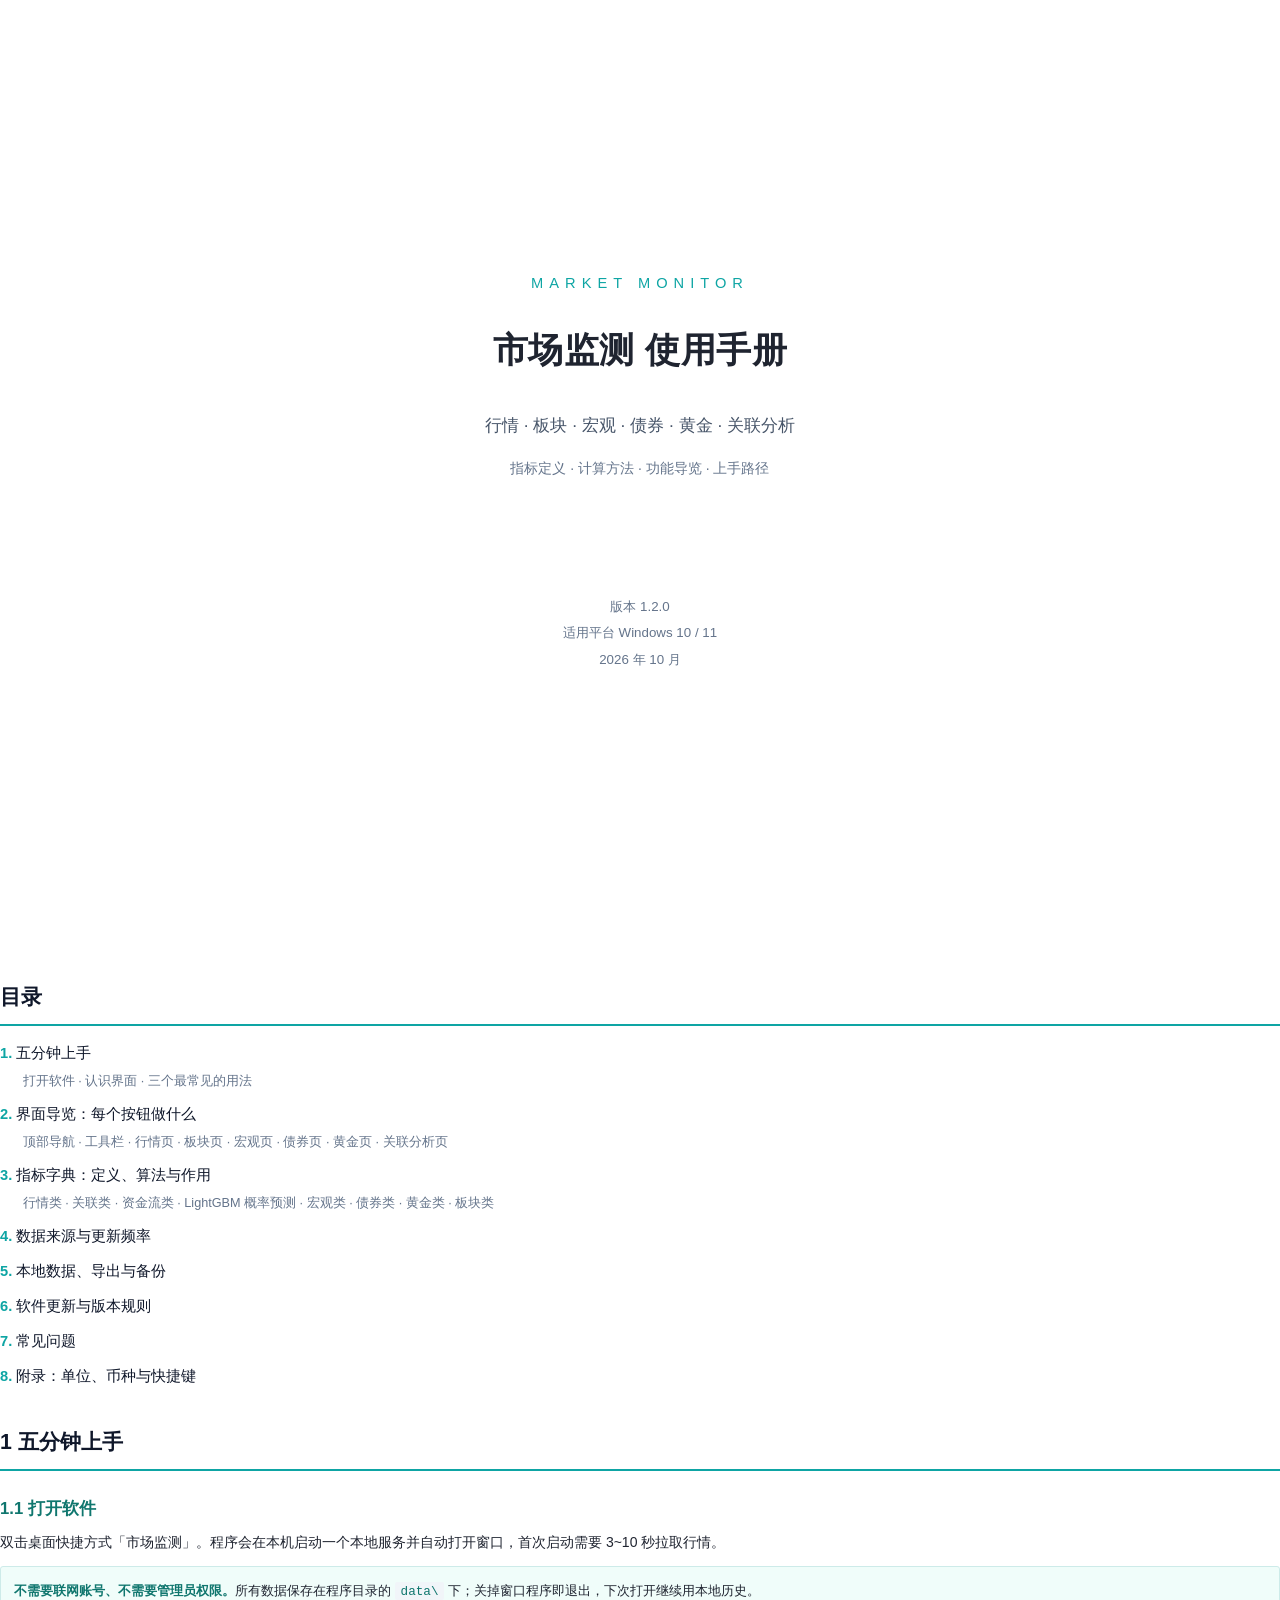
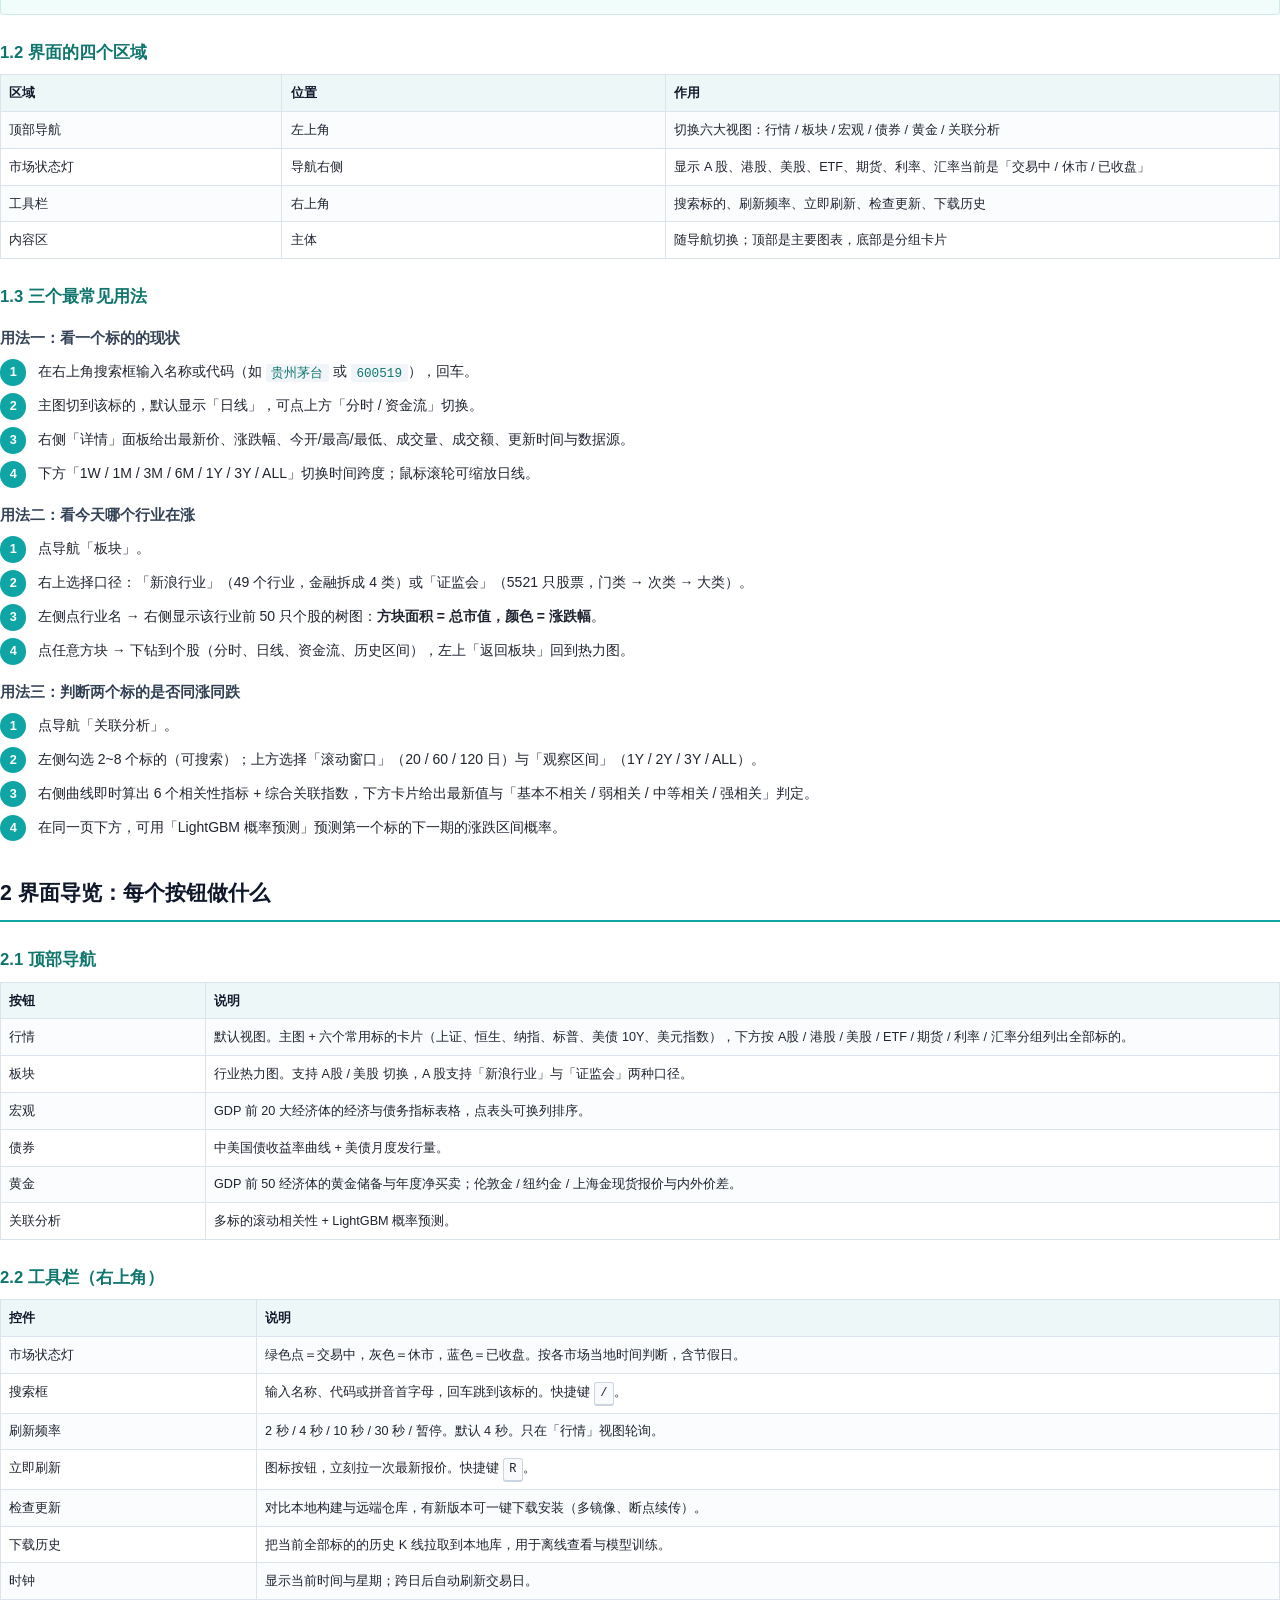
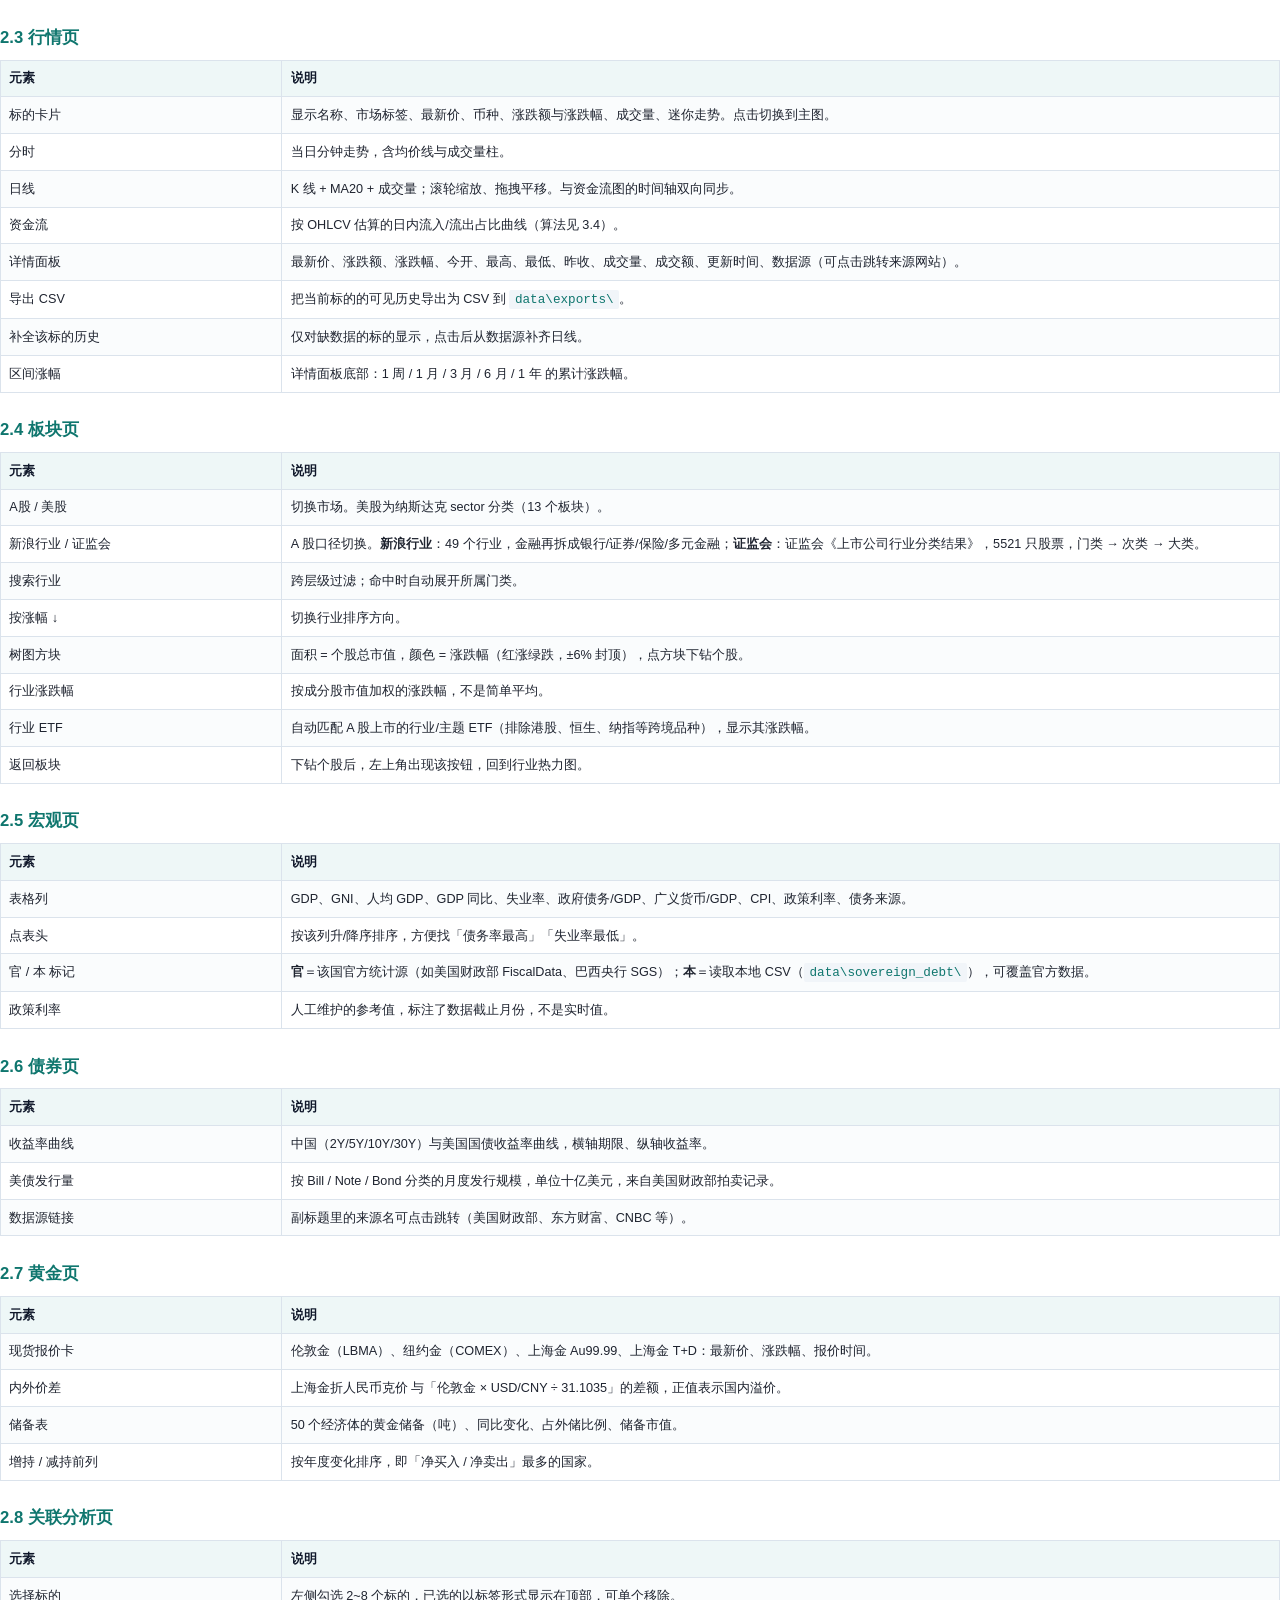
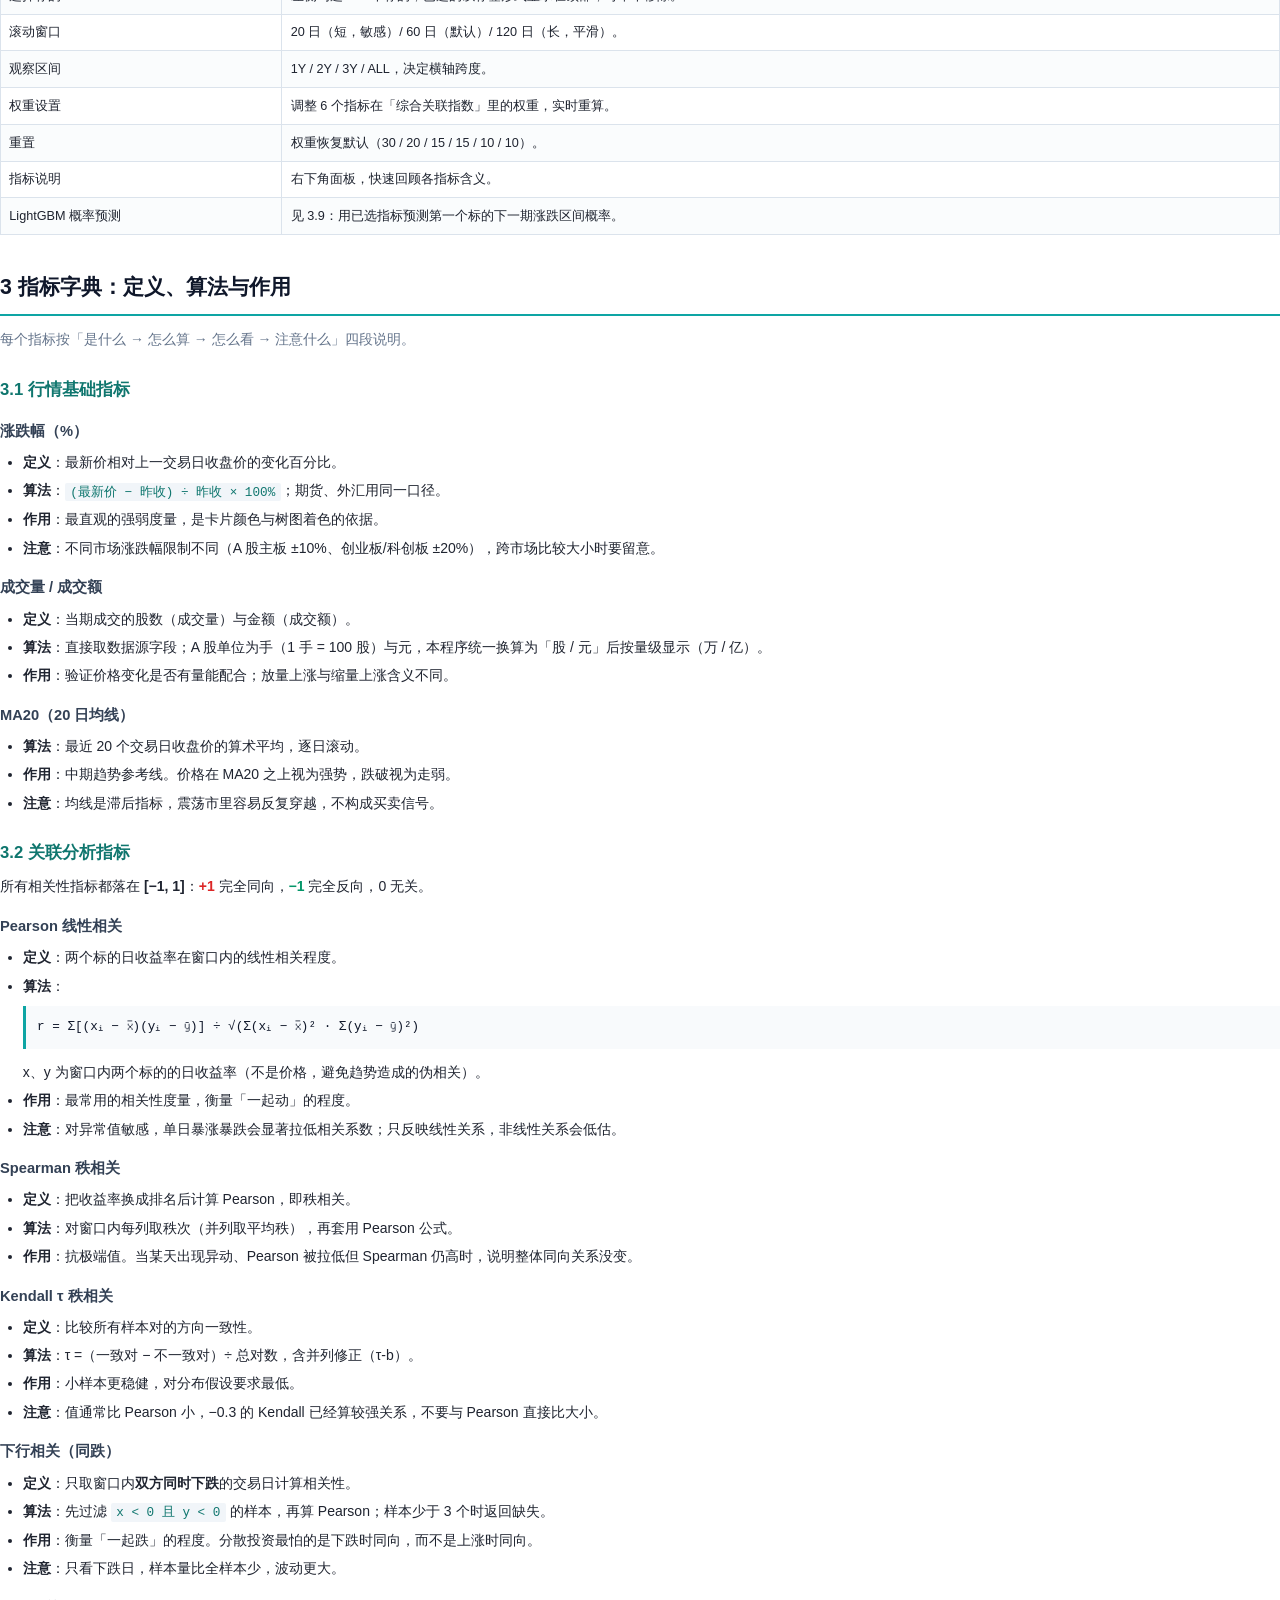
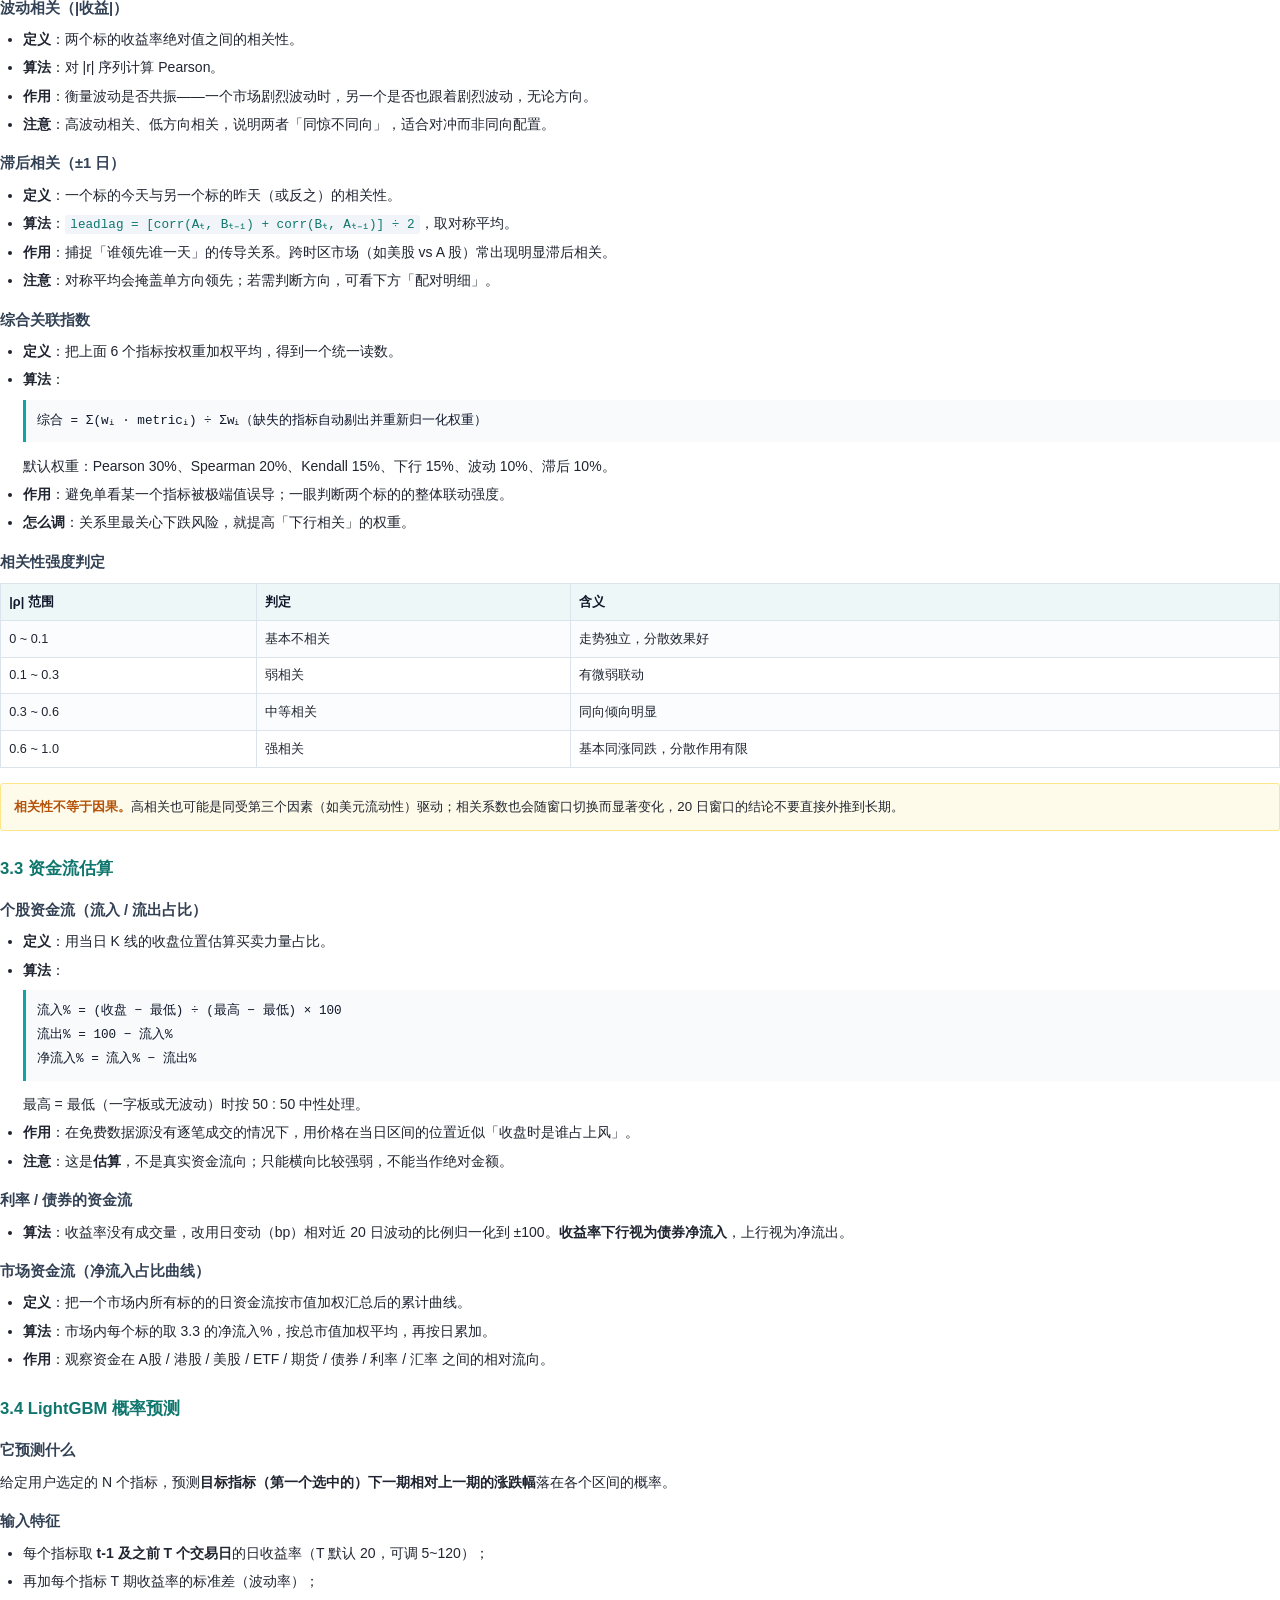
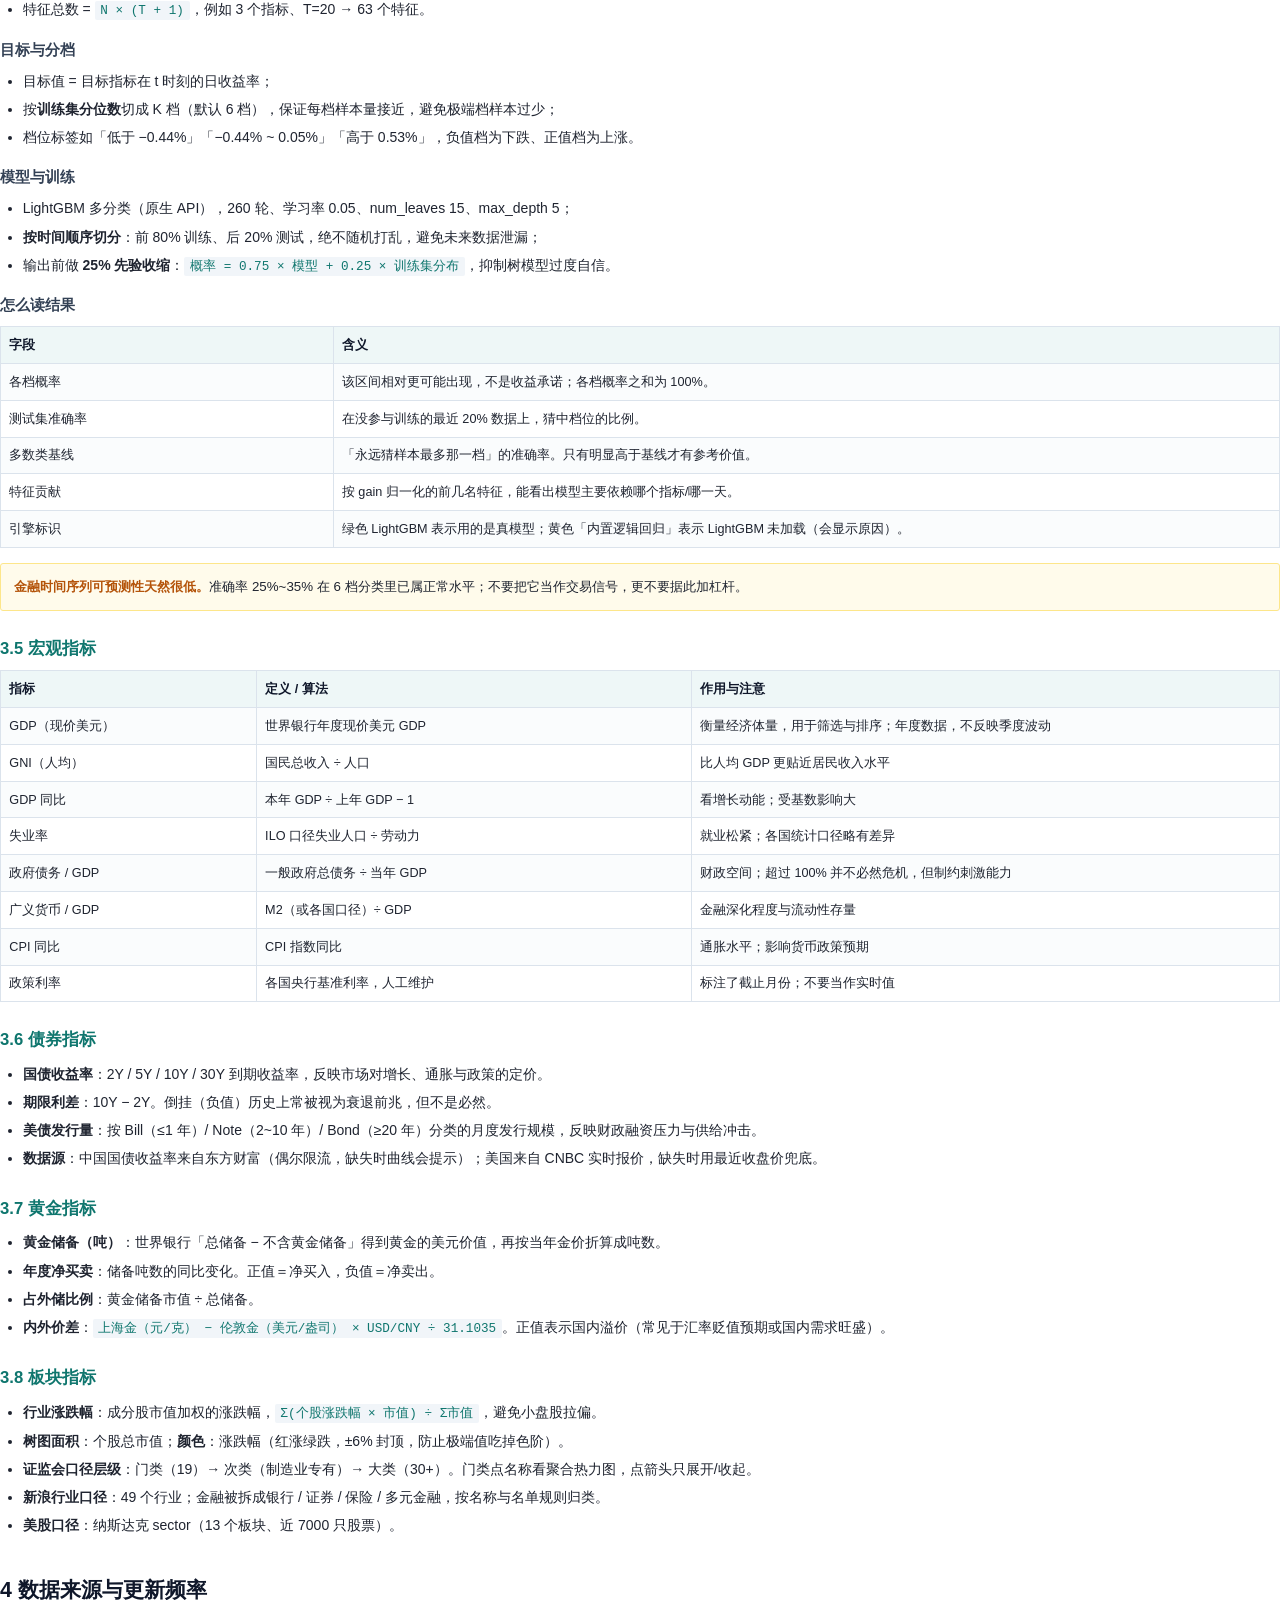
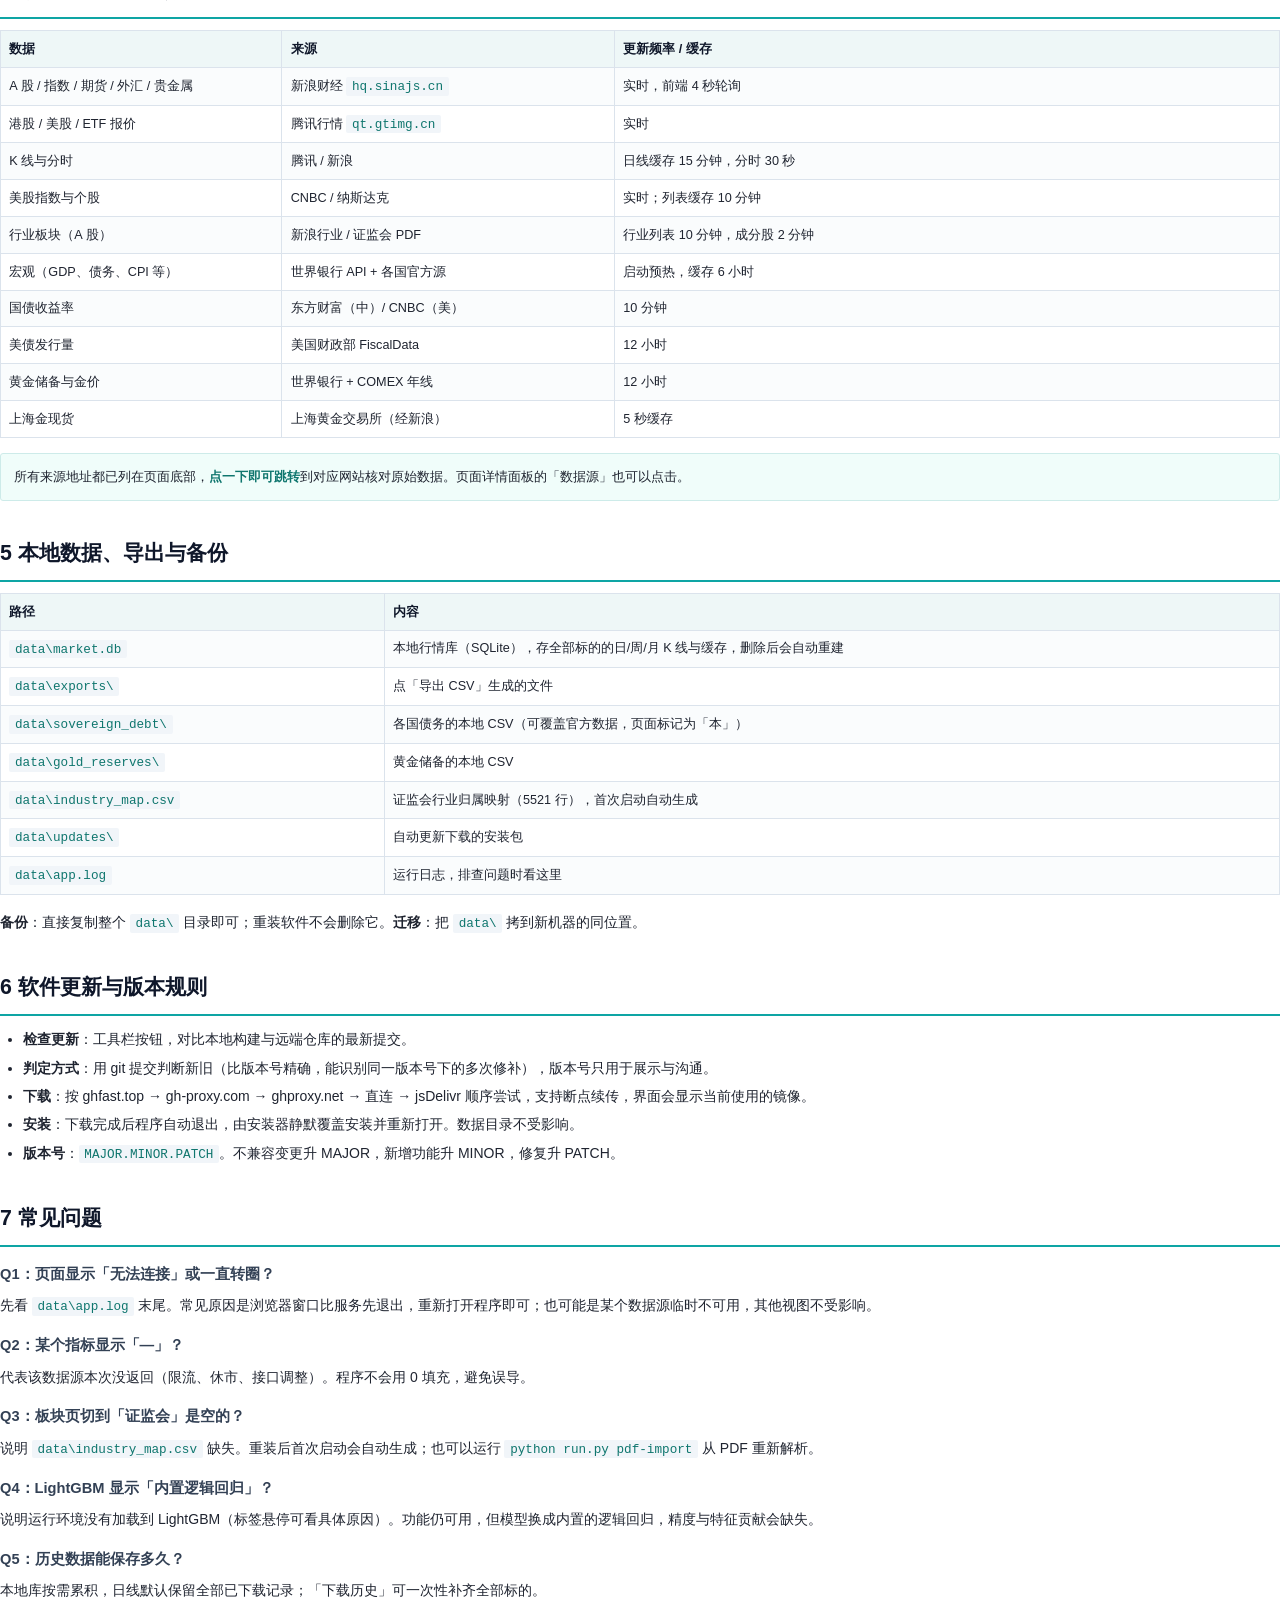
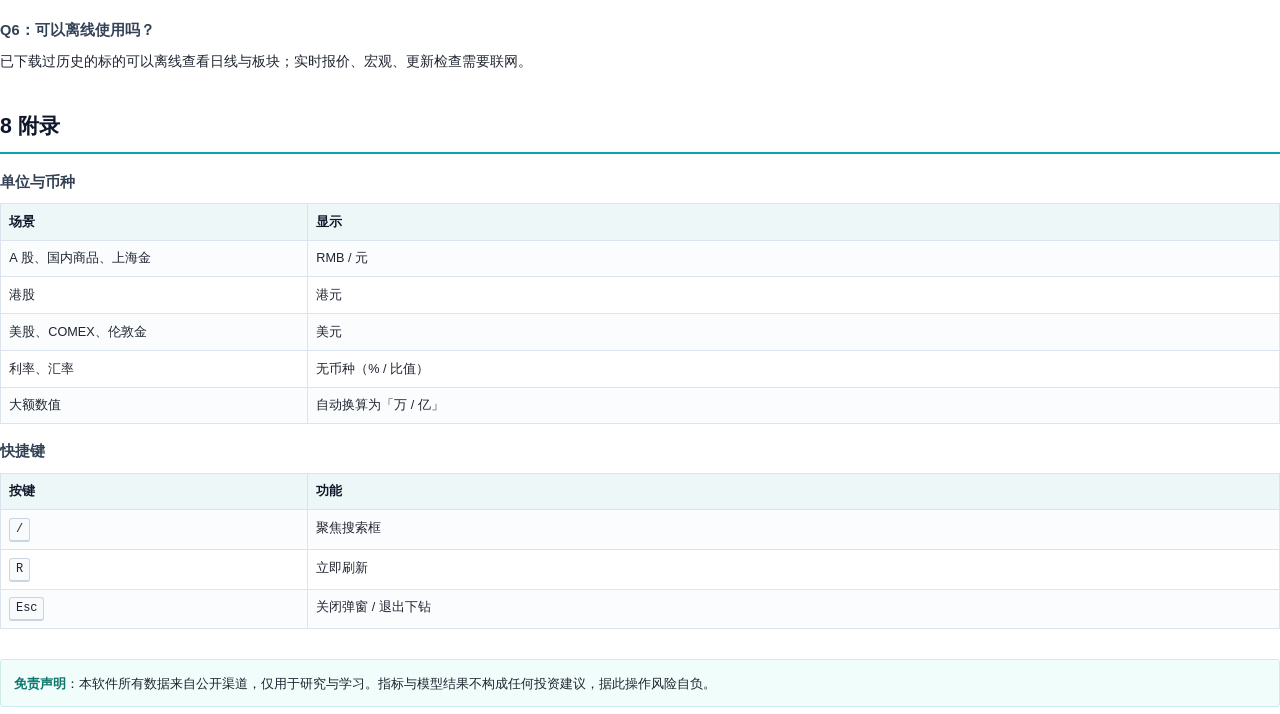
==== docs/manual.html @ 9b3803b3 "feat(manual): 内置 18 页 PDF 使用手册与工具栏入口" ====
<!DOCTYPE html>
<html lang="zh-CN">
<head>
<meta charset="utf-8" />
<title>市场监测 Market Monitor · 使用手册</title>
<style>
  @page { size: A4; margin: 16mm 14mm 16mm 14mm; }
  * { box-sizing: border-box; }
  html { -webkit-print-color-adjust: exact; print-color-adjust: exact; }
  body {
    margin: 0; font-family: "Microsoft YaHei", "PingFang SC", "Source Han Sans SC", sans-serif;
    font-size: 10.5pt; line-height: 1.75; color: #1f2430; background: #fff;
  }
  h1 { font-size: 26pt; margin: 0 0 4mm; letter-spacing: .5px; }
  h2 { font-size: 16pt; margin: 9mm 0 3mm; padding-bottom: 2mm; border-bottom: 2px solid #0ea5a4; color: #0f172a; page-break-after: avoid; }
  h3 { font-size: 12.5pt; margin: 6mm 0 2mm; color: #0f766e; page-break-after: avoid; }
  h4 { font-size: 11pt; margin: 4mm 0 1.5mm; color: #334155; page-break-after: avoid; }
  p { margin: 0 0 2.5mm; }
  ul, ol { margin: 0 0 3mm; padding-left: 6mm; }
  li { margin: 1mm 0; }
  code { font-family: Consolas, "Courier New", monospace; background: #f1f5f9; padding: .5mm 1.5mm; border-radius: 2px; font-size: 9.5pt; color: #0f766e; }
  .formula { background: #f8fafc; border-left: 3px solid #0ea5a4; padding: 2.5mm 3mm; margin: 2mm 0 3mm; font-family: Consolas, monospace; font-size: 9.5pt; color: #0f172a; line-height: 1.9; }
  table { width: 100%; border-collapse: collapse; margin: 2mm 0 4mm; font-size: 9.5pt; page-break-inside: avoid; }
  th, td { border: 1px solid #dbe3ec; padding: 1.8mm 2.2mm; text-align: left; vertical-align: top; }
  th { background: #eef7f7; color: #0f172a; font-weight: 600; }
  tr:nth-child(even) td { background: #fafcfd; }
  .page-break { page-break-before: always; }
  .cover { height: 250mm; display: flex; flex-direction: column; justify-content: center; align-items: center; text-align: center; }
  .cover .badge { font-size: 11pt; color: #0ea5a4; letter-spacing: 6px; margin-bottom: 6mm; }
  .cover .sub { font-size: 13pt; color: #475569; margin-top: 4mm; }
  .cover .meta { margin-top: 30mm; font-size: 10pt; color: #64748b; line-height: 2; }
  .toc { margin-top: 4mm; }
  .toc ol { list-style: none; padding-left: 0; counter-reset: toc; }
  .toc > ol > li { counter-increment: toc; margin: 2.5mm 0; font-size: 11pt; color: #0f172a; }
  .toc > ol > li::before { content: counter(toc) ". "; color: #0ea5a4; font-weight: 600; }
  .toc .sub-items { font-size: 9.5pt; color: #64748b; margin: 1mm 0 0 6mm; }
  .callout { border: 1px solid #cdebe9; background: #f0fdfa; padding: 3mm 3.5mm; border-radius: 3px; margin: 3mm 0; font-size: 10pt; }
  .callout.warn { border-color: #fde68a; background: #fffbeb; }
  .callout b { color: #0f766e; }
  .callout.warn b { color: #b45309; }
  .kbd { display: inline-block; border: 1px solid #cbd5e1; border-bottom-width: 2px; border-radius: 3px; padding: 0 1.5mm; font-size: 9pt; font-family: Consolas, monospace; background: #f8fafc; }
  .muted { color: #64748b; }
  .tag-up { color: #dc2626; font-weight: 600; }
  .tag-down { color: #059669; font-weight: 600; }
  .grid2 { display: grid; grid-template-columns: 1fr 1fr; gap: 4mm; }
  .card { border: 1px solid #e2e8f0; border-radius: 3px; padding: 3mm; }
  .card h4 { margin-top: 0; }
  .step { display: flex; gap: 3mm; margin: 2mm 0; }
  .step .n { flex: 0 0 7mm; height: 7mm; border-radius: 50%; background: #0ea5a4; color: #fff; text-align: center; line-height: 7mm; font-size: 9.5pt; font-weight: 600; }
</style>
</head>
<body>

<!-- ============ 封面 ============ -->
<section class="cover">
  <div class="badge">MARKET MONITOR</div>
  <h1>市场监测 使用手册</h1>
  <div class="sub">行情 · 板块 · 宏观 · 债券 · 黄金 · 关联分析</div>
  <div class="sub" style="font-size:10.5pt;color:#64748b;">指标定义 · 计算方法 · 功能导览 · 上手路径</div>
  <div class="meta">
    版本 1.2.0<br />
    适用平台 Windows 10 / 11<br />
    2026 年 10 月
  </div>
</section>

<!-- ============ 目录 ============ -->
<section class="page-break">
  <h2>目录</h2>
  <div class="toc">
    <ol>
      <li>五分钟上手
        <div class="sub-items">打开软件 · 认识界面 · 三个最常见的用法</div>
      </li>
      <li>界面导览：每个按钮做什么
        <div class="sub-items">顶部导航 · 工具栏 · 行情页 · 板块页 · 宏观页 · 债券页 · 黄金页 · 关联分析页</div>
      </li>
      <li>指标字典：定义、算法与作用
        <div class="sub-items">行情类 · 关联类 · 资金流类 · LightGBM 概率预测 · 宏观类 · 债券类 · 黄金类 · 板块类</div>
      </li>
      <li>数据来源与更新频率</li>
      <li>本地数据、导出与备份</li>
      <li>软件更新与版本规则</li>
      <li>常见问题</li>
      <li>附录：单位、币种与快捷键</li>
    </ol>
  </div>
</section>

<!-- ============ 1 快速上手 ============ -->
<section class="page-break">
  <h2>1 五分钟上手</h2>

  <h3>1.1 打开软件</h3>
  <p>双击桌面快捷方式「市场监测」。程序会在本机启动一个本地服务并自动打开窗口，首次启动需要 3~10 秒拉取行情。</p>
  <div class="callout">
    <b>不需要联网账号、不需要管理员权限。</b>所有数据保存在程序目录的 <code>data\</code> 下；关掉窗口程序即退出，下次打开继续用本地历史。
  </div>

  <h3>1.2 界面的四个区域</h3>
  <table>
    <tr><th style="width:22%">区域</th><th style="width:30%">位置</th><th>作用</th></tr>
    <tr><td>顶部导航</td><td>左上角</td><td>切换六大视图：行情 / 板块 / 宏观 / 债券 / 黄金 / 关联分析</td></tr>
    <tr><td>市场状态灯</td><td>导航右侧</td><td>显示 A 股、港股、美股、ETF、期货、利率、汇率当前是「交易中 / 休市 / 已收盘」</td></tr>
    <tr><td>工具栏</td><td>右上角</td><td>搜索标的、刷新频率、立即刷新、检查更新、下载历史</td></tr>
    <tr><td>内容区</td><td>主体</td><td>随导航切换；顶部是主要图表，底部是分组卡片</td></tr>
  </table>

  <h3>1.3 三个最常见用法</h3>

  <h4>用法一：看一个标的的现状</h4>
  <div class="step"><div class="n">1</div><div>在右上角搜索框输入名称或代码（如 <code>贵州茅台</code> 或 <code>600519</code>），回车。</div></div>
  <div class="step"><div class="n">2</div><div>主图切到该标的，默认显示「日线」，可点上方「分时 / 资金流」切换。</div></div>
  <div class="step"><div class="n">3</div><div>右侧「详情」面板给出最新价、涨跌幅、今开/最高/最低、成交量、成交额、更新时间与数据源。</div></div>
  <div class="step"><div class="n">4</div><div>下方「1W / 1M / 3M / 6M / 1Y / 3Y / ALL」切换时间跨度；鼠标滚轮可缩放日线。</div></div>

  <h4>用法二：看今天哪个行业在涨</h4>
  <div class="step"><div class="n">1</div><div>点导航「板块」。</div></div>
  <div class="step"><div class="n">2</div><div>右上选择口径：「新浪行业」（49 个行业，金融拆成 4 类）或「证监会」（5521 只股票，门类 → 次类 → 大类）。</div></div>
  <div class="step"><div class="n">3</div><div>左侧点行业名 → 右侧显示该行业前 50 只个股的树图：<b>方块面积 = 总市值，颜色 = 涨跌幅</b>。</div></div>
  <div class="step"><div class="n">4</div><div>点任意方块 → 下钻到个股（分时、日线、资金流、历史区间），左上「返回板块」回到热力图。</div></div>

  <h4>用法三：判断两个标的是否同涨同跌</h4>
  <div class="step"><div class="n">1</div><div>点导航「关联分析」。</div></div>
  <div class="step"><div class="n">2</div><div>左侧勾选 2~8 个标的（可搜索）；上方选择「滚动窗口」（20 / 60 / 120 日）与「观察区间」（1Y / 2Y / 3Y / ALL）。</div></div>
  <div class="step"><div class="n">3</div><div>右侧曲线即时算出 6 个相关性指标 + 综合关联指数，下方卡片给出最新值与「基本不相关 / 弱相关 / 中等相关 / 强相关」判定。</div></div>
  <div class="step"><div class="n">4</div><div>在同一页下方，可用「LightGBM 概率预测」预测第一个标的下一期的涨跌区间概率。</div></div>
</section>

<!-- ============ 2 界面导览 ============ -->
<section class="page-break">
  <h2>2 界面导览：每个按钮做什么</h2>

  <h3>2.1 顶部导航</h3>
  <table>
    <tr><th style="width:16%">按钮</th><th>说明</th></tr>
    <tr><td>行情</td><td>默认视图。主图 + 六个常用标的卡片（上证、恒生、纳指、标普、美债 10Y、美元指数），下方按 A股 / 港股 / 美股 / ETF / 期货 / 利率 / 汇率分组列出全部标的。</td></tr>
    <tr><td>板块</td><td>行业热力图。支持 A股 / 美股 切换，A 股支持「新浪行业」与「证监会」两种口径。</td></tr>
    <tr><td>宏观</td><td>GDP 前 20 大经济体的经济与债务指标表格，点表头可换列排序。</td></tr>
    <tr><td>债券</td><td>中美国债收益率曲线 + 美债月度发行量。</td></tr>
    <tr><td>黄金</td><td>GDP 前 50 经济体的黄金储备与年度净买卖；伦敦金 / 纽约金 / 上海金现货报价与内外价差。</td></tr>
    <tr><td>关联分析</td><td>多标的滚动相关性 + LightGBM 概率预测。</td></tr>
  </table>

  <h3>2.2 工具栏（右上角）</h3>
  <table>
    <tr><th style="width:20%">控件</th><th>说明</th></tr>
    <tr><td>市场状态灯</td><td>绿色点＝交易中，灰色＝休市，蓝色＝已收盘。按各市场当地时间判断，含节假日。</td></tr>
    <tr><td>搜索框</td><td>输入名称、代码或拼音首字母，回车跳到该标的。快捷键 <span class="kbd">/</span>。</td></tr>
    <tr><td>刷新频率</td><td>2 秒 / 4 秒 / 10 秒 / 30 秒 / 暂停。默认 4 秒。只在「行情」视图轮询。</td></tr>
    <tr><td>立即刷新</td><td>图标按钮，立刻拉一次最新报价。快捷键 <span class="kbd">R</span>。</td></tr>
    <tr><td>检查更新</td><td>对比本地构建与远端仓库，有新版本可一键下载安装（多镜像、断点续传）。</td></tr>
    <tr><td>下载历史</td><td>把当前全部标的的历史 K 线拉取到本地库，用于离线查看与模型训练。</td></tr>
    <tr><td>时钟</td><td>显示当前时间与星期；跨日后自动刷新交易日。</td></tr>
  </table>

  <h3>2.3 行情页</h3>
  <table>
    <tr><th style="width:22%">元素</th><th>说明</th></tr>
    <tr><td>标的卡片</td><td>显示名称、市场标签、最新价、币种、涨跌额与涨跌幅、成交量、迷你走势。点击切换到主图。</td></tr>
    <tr><td>分时</td><td>当日分钟走势，含均价线与成交量柱。</td></tr>
    <tr><td>日线</td><td>K 线 + MA20 + 成交量；滚轮缩放、拖拽平移。与资金流图的时间轴双向同步。</td></tr>
    <tr><td>资金流</td><td>按 OHLCV 估算的日内流入/流出占比曲线（算法见 3.4）。</td></tr>
    <tr><td>详情面板</td><td>最新价、涨跌额、涨跌幅、今开、最高、最低、昨收、成交量、成交额、更新时间、数据源（可点击跳转来源网站）。</td></tr>
    <tr><td>导出 CSV</td><td>把当前标的的可见历史导出为 CSV 到 <code>data\exports\</code>。</td></tr>
    <tr><td>补全该标的历史</td><td>仅对缺数据的标的显示，点击后从数据源补齐日线。</td></tr>
    <tr><td>区间涨幅</td><td>详情面板底部：1 周 / 1 月 / 3 月 / 6 月 / 1 年 的累计涨跌幅。</td></tr>
  </table>

  <h3>2.4 板块页</h3>
  <table>
    <tr><th style="width:22%">元素</th><th>说明</th></tr>
    <tr><td>A股 / 美股</td><td>切换市场。美股为纳斯达克 sector 分类（13 个板块）。</td></tr>
    <tr><td>新浪行业 / 证监会</td><td>A 股口径切换。<b>新浪行业</b>：49 个行业，金融再拆成银行/证券/保险/多元金融；<b>证监会</b>：证监会《上市公司行业分类结果》，5521 只股票，门类 → 次类 → 大类。</td></tr>
    <tr><td>搜索行业</td><td>跨层级过滤；命中时自动展开所属门类。</td></tr>
    <tr><td>按涨幅 ↓</td><td>切换行业排序方向。</td></tr>
    <tr><td>树图方块</td><td>面积 = 个股总市值，颜色 = 涨跌幅（红涨绿跌，±6% 封顶），点方块下钻个股。</td></tr>
    <tr><td>行业涨跌幅</td><td>按成分股市值加权的涨跌幅，不是简单平均。</td></tr>
    <tr><td>行业 ETF</td><td>自动匹配 A 股上市的行业/主题 ETF（排除港股、恒生、纳指等跨境品种），显示其涨跌幅。</td></tr>
    <tr><td>返回板块</td><td>下钻个股后，左上角出现该按钮，回到行业热力图。</td></tr>
  </table>

  <h3>2.5 宏观页</h3>
  <table>
    <tr><th style="width:22%">元素</th><th>说明</th></tr>
    <tr><td>表格列</td><td>GDP、GNI、人均 GDP、GDP 同比、失业率、政府债务/GDP、广义货币/GDP、CPI、政策利率、债务来源。</td></tr>
    <tr><td>点表头</td><td>按该列升/降序排序，方便找「债务率最高」「失业率最低」。</td></tr>
    <tr><td>官 / 本 标记</td><td><b>官</b>＝该国官方统计源（如美国财政部 FiscalData、巴西央行 SGS）；<b>本</b>＝读取本地 CSV（<code>data\sovereign_debt\</code>），可覆盖官方数据。</td></tr>
    <tr><td>政策利率</td><td>人工维护的参考值，标注了数据截止月份，不是实时值。</td></tr>
  </table>

  <h3>2.6 债券页</h3>
  <table>
    <tr><th style="width:22%">元素</th><th>说明</th></tr>
    <tr><td>收益率曲线</td><td>中国（2Y/5Y/10Y/30Y）与美国国债收益率曲线，横轴期限、纵轴收益率。</td></tr>
    <tr><td>美债发行量</td><td>按 Bill / Note / Bond 分类的月度发行规模，单位十亿美元，来自美国财政部拍卖记录。</td></tr>
    <tr><td>数据源链接</td><td>副标题里的来源名可点击跳转（美国财政部、东方财富、CNBC 等）。</td></tr>
  </table>

  <h3>2.7 黄金页</h3>
  <table>
    <tr><th style="width:22%">元素</th><th>说明</th></tr>
    <tr><td>现货报价卡</td><td>伦敦金（LBMA）、纽约金（COMEX）、上海金 Au99.99、上海金 T+D：最新价、涨跌幅、报价时间。</td></tr>
    <tr><td>内外价差</td><td>上海金折人民币克价 与「伦敦金 × USD/CNY ÷ 31.1035」的差额，正值表示国内溢价。</td></tr>
    <tr><td>储备表</td><td>50 个经济体的黄金储备（吨）、同比变化、占外储比例、储备市值。</td></tr>
    <tr><td>增持 / 减持前列</td><td>按年度变化排序，即「净买入 / 净卖出」最多的国家。</td></tr>
  </table>

  <h3>2.8 关联分析页</h3>
  <table>
    <tr><th style="width:22%">元素</th><th>说明</th></tr>
    <tr><td>选择标的</td><td>左侧勾选 2~8 个标的，已选的以标签形式显示在顶部，可单个移除。</td></tr>
    <tr><td>滚动窗口</td><td>20 日（短，敏感）/ 60 日（默认）/ 120 日（长，平滑）。</td></tr>
    <tr><td>观察区间</td><td>1Y / 2Y / 3Y / ALL，决定横轴跨度。</td></tr>
    <tr><td>权重设置</td><td>调整 6 个指标在「综合关联指数」里的权重，实时重算。</td></tr>
    <tr><td>重置</td><td>权重恢复默认（30 / 20 / 15 / 15 / 10 / 10）。</td></tr>
    <tr><td>指标说明</td><td>右下角面板，快速回顾各指标含义。</td></tr>
    <tr><td>LightGBM 概率预测</td><td>见 3.9：用已选指标预测第一个标的下一期涨跌区间概率。</td></tr>
  </table>
</section>

<!-- ============ 3 指标字典 ============ -->
<section class="page-break">
  <h2>3 指标字典：定义、算法与作用</h2>
  <p class="muted">每个指标按「是什么 → 怎么算 → 怎么看 → 注意什么」四段说明。</p>

  <h3>3.1 行情基础指标</h3>

  <h4>涨跌幅（%）</h4>
  <ul>
    <li><b>定义</b>：最新价相对上一交易日收盘价的变化百分比。</li>
    <li><b>算法</b>：<code>(最新价 − 昨收) ÷ 昨收 × 100%</code>；期货、外汇用同一口径。</li>
    <li><b>作用</b>：最直观的强弱度量，是卡片颜色与树图着色的依据。</li>
    <li><b>注意</b>：不同市场涨跌幅限制不同（A 股主板 ±10%、创业板/科创板 ±20%），跨市场比较大小时要留意。</li>
  </ul>

  <h4>成交量 / 成交额</h4>
  <ul>
    <li><b>定义</b>：当期成交的股数（成交量）与金额（成交额）。</li>
    <li><b>算法</b>：直接取数据源字段；A 股单位为手（1 手 = 100 股）与元，本程序统一换算为「股 / 元」后按量级显示（万 / 亿）。</li>
    <li><b>作用</b>：验证价格变化是否有量能配合；放量上涨与缩量上涨含义不同。</li>
  </ul>

  <h4>MA20（20 日均线）</h4>
  <ul>
    <li><b>算法</b>：最近 20 个交易日收盘价的算术平均，逐日滚动。</li>
    <li><b>作用</b>：中期趋势参考线。价格在 MA20 之上视为强势，跌破视为走弱。</li>
    <li><b>注意</b>：均线是滞后指标，震荡市里容易反复穿越，不构成买卖信号。</li>
  </ul>

  <h3>3.2 关联分析指标</h3>
  <p>所有相关性指标都落在 <b>[−1, 1]</b>：<span class="tag-up">+1</span> 完全同向，<span class="tag-down">−1</span> 完全反向，0 无关。</p>

  <h4>Pearson 线性相关</h4>
  <ul>
    <li><b>定义</b>：两个标的日收益率在窗口内的线性相关程度。</li>
    <li><b>算法</b>：
      <div class="formula">r = Σ[(xᵢ − x̄)(yᵢ − ȳ)] ÷ √(Σ(xᵢ − x̄)² · Σ(yᵢ − ȳ)²)</div>
      x、y 为窗口内两个标的的日收益率（不是价格，避免趋势造成的伪相关）。
    </li>
    <li><b>作用</b>：最常用的相关性度量，衡量「一起动」的程度。</li>
    <li><b>注意</b>：对异常值敏感，单日暴涨暴跌会显著拉低相关系数；只反映线性关系，非线性关系会低估。</li>
  </ul>

  <h4>Spearman 秩相关</h4>
  <ul>
    <li><b>定义</b>：把收益率换成排名后计算 Pearson，即秩相关。</li>
    <li><b>算法</b>：对窗口内每列取秩次（并列取平均秩），再套用 Pearson 公式。</li>
    <li><b>作用</b>：抗极端值。当某天出现异动、Pearson 被拉低但 Spearman 仍高时，说明整体同向关系没变。</li>
  </ul>

  <h4>Kendall τ 秩相关</h4>
  <ul>
    <li><b>定义</b>：比较所有样本对的方向一致性。</li>
    <li><b>算法</b>：τ =（一致对 − 不一致对）÷ 总对数，含并列修正（τ-b）。</li>
    <li><b>作用</b>：小样本更稳健，对分布假设要求最低。</li>
    <li><b>注意</b>：值通常比 Pearson 小，−0.3 的 Kendall 已经算较强关系，不要与 Pearson 直接比大小。</li>
  </ul>

  <h4>下行相关（同跌）</h4>
  <ul>
    <li><b>定义</b>：只取窗口内<b>双方同时下跌</b>的交易日计算相关性。</li>
    <li><b>算法</b>：先过滤 <code>x &lt; 0 且 y &lt; 0</code> 的样本，再算 Pearson；样本少于 3 个时返回缺失。</li>
    <li><b>作用</b>：衡量「一起跌」的程度。分散投资最怕的是下跌时同向，而不是上涨时同向。</li>
    <li><b>注意</b>：只看下跌日，样本量比全样本少，波动更大。</li>
  </ul>

  <h4>波动相关（|收益|）</h4>
  <ul>
    <li><b>定义</b>：两个标的收益率绝对值之间的相关性。</li>
    <li><b>算法</b>：对 |r| 序列计算 Pearson。</li>
    <li><b>作用</b>：衡量波动是否共振——一个市场剧烈波动时，另一个是否也跟着剧烈波动，无论方向。</li>
    <li><b>注意</b>：高波动相关、低方向相关，说明两者「同惊不同向」，适合对冲而非同向配置。</li>
  </ul>

  <h4>滞后相关（±1 日）</h4>
  <ul>
    <li><b>定义</b>：一个标的今天与另一个标的昨天（或反之）的相关性。</li>
    <li><b>算法</b>：<code>leadlag = [corr(Aₜ, Bₜ₋₁) + corr(Bₜ, Aₜ₋₁)] ÷ 2</code>，取对称平均。</li>
    <li><b>作用</b>：捕捉「谁领先谁一天」的传导关系。跨时区市场（如美股 vs A 股）常出现明显滞后相关。</li>
    <li><b>注意</b>：对称平均会掩盖单方向领先；若需判断方向，可看下方「配对明细」。</li>
  </ul>

  <h4>综合关联指数</h4>
  <ul>
    <li><b>定义</b>：把上面 6 个指标按权重加权平均，得到一个统一读数。</li>
    <li><b>算法</b>：
      <div class="formula">综合 = Σ(wᵢ · metricᵢ) ÷ Σwᵢ（缺失的指标自动剔出并重新归一化权重）</div>
      默认权重：Pearson 30%、Spearman 20%、Kendall 15%、下行 15%、波动 10%、滞后 10%。
    </li>
    <li><b>作用</b>：避免单看某一个指标被极端值误导；一眼判断两个标的的整体联动强度。</li>
    <li><b>怎么调</b>：关系里最关心下跌风险，就提高「下行相关」的权重。</li>
  </ul>

  <h4>相关性强度判定</h4>
  <table>
    <tr><th>|ρ| 范围</th><th>判定</th><th>含义</th></tr>
    <tr><td>0 ~ 0.1</td><td>基本不相关</td><td>走势独立，分散效果好</td></tr>
    <tr><td>0.1 ~ 0.3</td><td>弱相关</td><td>有微弱联动</td></tr>
    <tr><td>0.3 ~ 0.6</td><td>中等相关</td><td>同向倾向明显</td></tr>
    <tr><td>0.6 ~ 1.0</td><td>强相关</td><td>基本同涨同跌，分散作用有限</td></tr>
  </table>
  <div class="callout warn">
    <b>相关性不等于因果。</b>高相关也可能是同受第三个因素（如美元流动性）驱动；相关系数也会随窗口切换而显著变化，20 日窗口的结论不要直接外推到长期。
  </div>
</section>

<section class="page-break">
  <h3>3.3 资金流估算</h3>
  <h4>个股资金流（流入 / 流出占比）</h4>
  <ul>
    <li><b>定义</b>：用当日 K 线的收盘位置估算买卖力量占比。</li>
    <li><b>算法</b>：
      <div class="formula">流入% = (收盘 − 最低) ÷ (最高 − 最低) × 100<br />
流出% = 100 − 流入%<br />
净流入% = 流入% − 流出%</div>
      最高 = 最低（一字板或无波动）时按 50 : 50 中性处理。
    </li>
    <li><b>作用</b>：在免费数据源没有逐笔成交的情况下，用价格在当日区间的位置近似「收盘时是谁占上风」。</li>
    <li><b>注意</b>：这是<b>估算</b>，不是真实资金流向；只能横向比较强弱，不能当作绝对金额。</li>
  </ul>

  <h4>利率 / 债券的资金流</h4>
  <ul>
    <li><b>算法</b>：收益率没有成交量，改用日变动（bp）相对近 20 日波动的比例归一化到 ±100。<b>收益率下行视为债券净流入</b>，上行视为净流出。</li>
  </ul>

  <h4>市场资金流（净流入占比曲线）</h4>
  <ul>
    <li><b>定义</b>：把一个市场内所有标的的日资金流按市值加权汇总后的累计曲线。</li>
    <li><b>算法</b>：市场内每个标的取 3.3 的净流入%，按总市值加权平均，再按日累加。</li>
    <li><b>作用</b>：观察资金在 A股 / 港股 / 美股 / ETF / 期货 / 债券 / 利率 / 汇率 之间的相对流向。</li>
  </ul>

  <h3>3.4 LightGBM 概率预测</h3>
  <h4>它预测什么</h4>
  <p>给定用户选定的 N 个指标，预测<b>目标指标（第一个选中的）下一期相对上一期的涨跌幅</b>落在各个区间的概率。</p>

  <h4>输入特征</h4>
  <ul>
    <li>每个指标取 <b>t-1 及之前 T 个交易日</b>的日收益率（T 默认 20，可调 5~120）；</li>
    <li>再加每个指标 T 期收益率的标准差（波动率）；</li>
    <li>特征总数 = <code>N × (T + 1)</code>，例如 3 个指标、T=20 → 63 个特征。</li>
  </ul>

  <h4>目标与分档</h4>
  <ul>
    <li>目标值 = 目标指标在 t 时刻的日收益率；</li>
    <li>按<b>训练集分位数</b>切成 K 档（默认 6 档），保证每档样本量接近，避免极端档样本过少；</li>
    <li>档位标签如「低于 −0.44%」「−0.44% ~ 0.05%」「高于 0.53%」，负值档为下跌、正值档为上涨。</li>
  </ul>

  <h4>模型与训练</h4>
  <ul>
    <li>LightGBM 多分类（原生 API），260 轮、学习率 0.05、num_leaves 15、max_depth 5；</li>
    <li><b>按时间顺序切分</b>：前 80% 训练、后 20% 测试，绝不随机打乱，避免未来数据泄漏；</li>
    <li>输出前做 <b>25% 先验收缩</b>：<code>概率 = 0.75 × 模型 + 0.25 × 训练集分布</code>，抑制树模型过度自信。</li>
  </ul>

  <h4>怎么读结果</h4>
  <table>
    <tr><th style="width:26%">字段</th><th>含义</th></tr>
    <tr><td>各档概率</td><td>该区间相对更可能出现，不是收益承诺；各档概率之和为 100%。</td></tr>
    <tr><td>测试集准确率</td><td>在没参与训练的最近 20% 数据上，猜中档位的比例。</td></tr>
    <tr><td>多数类基线</td><td>「永远猜样本最多那一档」的准确率。只有明显高于基线才有参考价值。</td></tr>
    <tr><td>特征贡献</td><td>按 gain 归一化的前几名特征，能看出模型主要依赖哪个指标/哪一天。</td></tr>
    <tr><td>引擎标识</td><td>绿色 LightGBM 表示用的是真模型；黄色「内置逻辑回归」表示 LightGBM 未加载（会显示原因）。</td></tr>
  </table>
  <div class="callout warn">
    <b>金融时间序列可预测性天然很低。</b>准确率 25%~35% 在 6 档分类里已属正常水平；不要把它当作交易信号，更不要据此加杠杆。
  </div>
</section>

<section class="page-break">
  <h3>3.5 宏观指标</h3>
  <table>
    <tr><th style="width:20%">指标</th><th style="width:34%">定义 / 算法</th><th>作用与注意</th></tr>
    <tr><td>GDP（现价美元）</td><td>世界银行年度现价美元 GDP</td><td>衡量经济体量，用于筛选与排序；年度数据，不反映季度波动</td></tr>
    <tr><td>GNI（人均）</td><td>国民总收入 ÷ 人口</td><td>比人均 GDP 更贴近居民收入水平</td></tr>
    <tr><td>GDP 同比</td><td>本年 GDP ÷ 上年 GDP − 1</td><td>看增长动能；受基数影响大</td></tr>
    <tr><td>失业率</td><td>ILO 口径失业人口 ÷ 劳动力</td><td>就业松紧；各国统计口径略有差异</td></tr>
    <tr><td>政府债务 / GDP</td><td>一般政府总债务 ÷ 当年 GDP</td><td>财政空间；超过 100% 并不必然危机，但制约刺激能力</td></tr>
    <tr><td>广义货币 / GDP</td><td>M2（或各国口径）÷ GDP</td><td>金融深化程度与流动性存量</td></tr>
    <tr><td>CPI 同比</td><td>CPI 指数同比</td><td>通胀水平；影响货币政策预期</td></tr>
    <tr><td>政策利率</td><td>各国央行基准利率，人工维护</td><td>标注了截止月份；不要当作实时值</td></tr>
  </table>

  <h3>3.6 债券指标</h3>
  <ul>
    <li><b>国债收益率</b>：2Y / 5Y / 10Y / 30Y 到期收益率，反映市场对增长、通胀与政策的定价。</li>
    <li><b>期限利差</b>：10Y − 2Y。倒挂（负值）历史上常被视为衰退前兆，但不是必然。</li>
    <li><b>美债发行量</b>：按 Bill（≤1 年）/ Note（2~10 年）/ Bond（≥20 年）分类的月度发行规模，反映财政融资压力与供给冲击。</li>
    <li><b>数据源</b>：中国国债收益率来自东方财富（偶尔限流，缺失时曲线会提示）；美国来自 CNBC 实时报价，缺失时用最近收盘价兜底。</li>
  </ul>

  <h3>3.7 黄金指标</h3>
  <ul>
    <li><b>黄金储备（吨）</b>：世界银行「总储备 − 不含黄金储备」得到黄金的美元价值，再按当年金价折算成吨数。</li>
    <li><b>年度净买卖</b>：储备吨数的同比变化。正值＝净买入，负值＝净卖出。</li>
    <li><b>占外储比例</b>：黄金储备市值 ÷ 总储备。</li>
    <li><b>内外价差</b>：<code>上海金（元/克） − 伦敦金（美元/盎司） × USD/CNY ÷ 31.1035</code>。正值表示国内溢价（常见于汇率贬值预期或国内需求旺盛）。</li>
  </ul>

  <h3>3.8 板块指标</h3>
  <ul>
    <li><b>行业涨跌幅</b>：成分股市值加权的涨跌幅，<code>Σ(个股涨跌幅 × 市值) ÷ Σ市值</code>，避免小盘股拉偏。</li>
    <li><b>树图面积</b>：个股总市值；<b>颜色</b>：涨跌幅（红涨绿跌，±6% 封顶，防止极端值吃掉色阶）。</li>
    <li><b>证监会口径层级</b>：门类（19）→ 次类（制造业专有）→ 大类（30+）。门类点名称看聚合热力图，点箭头只展开/收起。</li>
    <li><b>新浪行业口径</b>：49 个行业；金融被拆成银行 / 证券 / 保险 / 多元金融，按名称与名单规则归类。</li>
    <li><b>美股口径</b>：纳斯达克 sector（13 个板块、近 7000 只股票）。</li>
  </ul>
</section>

<!-- ============ 4 数据来源 ============ -->
<section class="page-break">
  <h2>4 数据来源与更新频率</h2>
  <table>
    <tr><th style="width:22%">数据</th><th style="width:26%">来源</th><th>更新频率 / 缓存</th></tr>
    <tr><td>A 股 / 指数 / 期货 / 外汇 / 贵金属</td><td>新浪财经 <code>hq.sinajs.cn</code></td><td>实时，前端 4 秒轮询</td></tr>
    <tr><td>港股 / 美股 / ETF 报价</td><td>腾讯行情 <code>qt.gtimg.cn</code></td><td>实时</td></tr>
    <tr><td>K 线与分时</td><td>腾讯 / 新浪</td><td>日线缓存 15 分钟，分时 30 秒</td></tr>
    <tr><td>美股指数与个股</td><td>CNBC / 纳斯达克</td><td>实时；列表缓存 10 分钟</td></tr>
    <tr><td>行业板块（A 股）</td><td>新浪行业 / 证监会 PDF</td><td>行业列表 10 分钟，成分股 2 分钟</td></tr>
    <tr><td>宏观（GDP、债务、CPI 等）</td><td>世界银行 API + 各国官方源</td><td>启动预热，缓存 6 小时</td></tr>
    <tr><td>国债收益率</td><td>东方财富（中）/ CNBC（美）</td><td>10 分钟</td></tr>
    <tr><td>美债发行量</td><td>美国财政部 FiscalData</td><td>12 小时</td></tr>
    <tr><td>黄金储备与金价</td><td>世界银行 + COMEX 年线</td><td>12 小时</td></tr>
    <tr><td>上海金现货</td><td>上海黄金交易所（经新浪）</td><td>5 秒缓存</td></tr>
  </table>
  <div class="callout">
    所有来源地址都已列在页面底部，<b>点一下即可跳转</b>到对应网站核对原始数据。页面详情面板的「数据源」也可以点击。
  </div>

  <h2>5 本地数据、导出与备份</h2>
  <table>
    <tr><th style="width:30%">路径</th><th>内容</th></tr>
    <tr><td><code>data\market.db</code></td><td>本地行情库（SQLite），存全部标的的日/周/月 K 线与缓存，删除后会自动重建</td></tr>
    <tr><td><code>data\exports\</code></td><td>点「导出 CSV」生成的文件</td></tr>
    <tr><td><code>data\sovereign_debt\</code></td><td>各国债务的本地 CSV（可覆盖官方数据，页面标记为「本」）</td></tr>
    <tr><td><code>data\gold_reserves\</code></td><td>黄金储备的本地 CSV</td></tr>
    <tr><td><code>data\industry_map.csv</code></td><td>证监会行业归属映射（5521 行），首次启动自动生成</td></tr>
    <tr><td><code>data\updates\</code></td><td>自动更新下载的安装包</td></tr>
    <tr><td><code>data\app.log</code></td><td>运行日志，排查问题时看这里</td></tr>
  </table>
  <p><b>备份</b>：直接复制整个 <code>data\</code> 目录即可；重装软件不会删除它。<b>迁移</b>：把 <code>data\</code> 拷到新机器的同位置。</p>

  <h2>6 软件更新与版本规则</h2>
  <ul>
    <li><b>检查更新</b>：工具栏按钮，对比本地构建与远端仓库的最新提交。</li>
    <li><b>判定方式</b>：用 git 提交判断新旧（比版本号精确，能识别同一版本号下的多次修补），版本号只用于展示与沟通。</li>
    <li><b>下载</b>：按 ghfast.top → gh-proxy.com → ghproxy.net → 直连 → jsDelivr 顺序尝试，支持断点续传，界面会显示当前使用的镜像。</li>
    <li><b>安装</b>：下载完成后程序自动退出，由安装器静默覆盖安装并重新打开。数据目录不受影响。</li>
    <li><b>版本号</b>：<code>MAJOR.MINOR.PATCH</code>。不兼容变更升 MAJOR，新增功能升 MINOR，修复升 PATCH。</li>
  </ul>

  <h2>7 常见问题</h2>

  <h4>Q1：页面显示「无法连接」或一直转圈？</h4>
  <p>先看 <code>data\app.log</code> 末尾。常见原因是浏览器窗口比服务先退出，重新打开程序即可；也可能是某个数据源临时不可用，其他视图不受影响。</p>

  <h4>Q2：某个指标显示「—」？</h4>
  <p>代表该数据源本次没返回（限流、休市、接口调整）。程序不会用 0 填充，避免误导。</p>

  <h4>Q3：板块页切到「证监会」是空的？</h4>
  <p>说明 <code>data\industry_map.csv</code> 缺失。重装后首次启动会自动生成；也可以运行 <code>python run.py pdf-import</code> 从 PDF 重新解析。</p>

  <h4>Q4：LightGBM 显示「内置逻辑回归」？</h4>
  <p>说明运行环境没有加载到 LightGBM（标签悬停可看具体原因）。功能仍可用，但模型换成内置的逻辑回归，精度与特征贡献会缺失。</p>

  <h4>Q5：历史数据能保存多久？</h4>
  <p>本地库按需累积，日线默认保留全部已下载记录；「下载历史」可一次性补齐全部标的。</p>

  <h4>Q6：可以离线使用吗？</h4>
  <p>已下载过历史的标的可以离线查看日线与板块；实时报价、宏观、更新检查需要联网。</p>

  <h2>8 附录</h2>
  <h4>单位与币种</h4>
  <table>
    <tr><th style="width:24%">场景</th><th>显示</th></tr>
    <tr><td>A 股、国内商品、上海金</td><td>RMB / 元</td></tr>
    <tr><td>港股</td><td>港元</td></tr>
    <tr><td>美股、COMEX、伦敦金</td><td>美元</td></tr>
    <tr><td>利率、汇率</td><td>无币种（% / 比值）</td></tr>
    <tr><td>大额数值</td><td>自动换算为「万 / 亿」</td></tr>
  </table>

  <h4>快捷键</h4>
  <table>
    <tr><th style="width:24%">按键</th><th>功能</th></tr>
    <tr><td><span class="kbd">/</span></td><td>聚焦搜索框</td></tr>
    <tr><td><span class="kbd">R</span></td><td>立即刷新</td></tr>
    <tr><td><span class="kbd">Esc</span></td><td>关闭弹窗 / 退出下钻</td></tr>
  </table>

  <div class="callout" style="margin-top:8mm">
    <b>免责声明</b>：本软件所有数据来自公开渠道，仅用于研究与学习。指标与模型结果不构成任何投资建议，据此操作风险自负。
  </div>
</section>

</body>
</html>
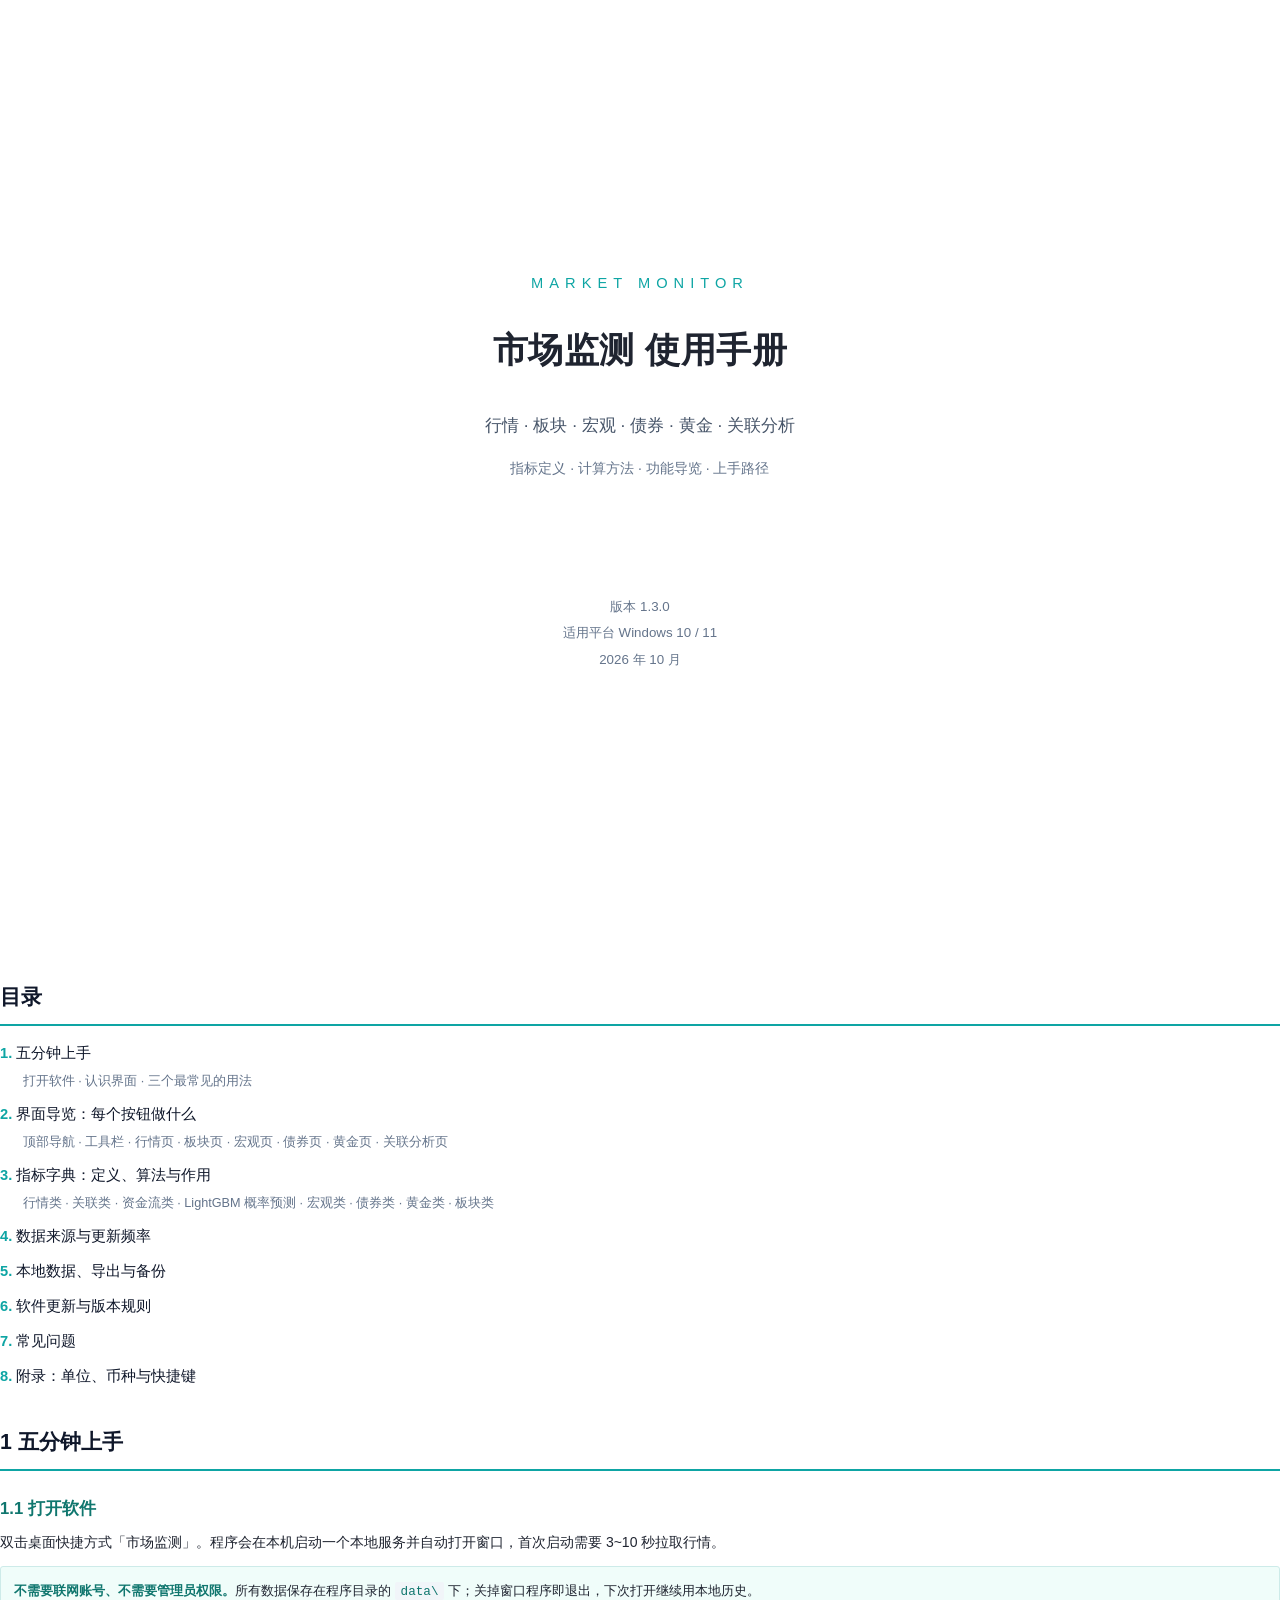
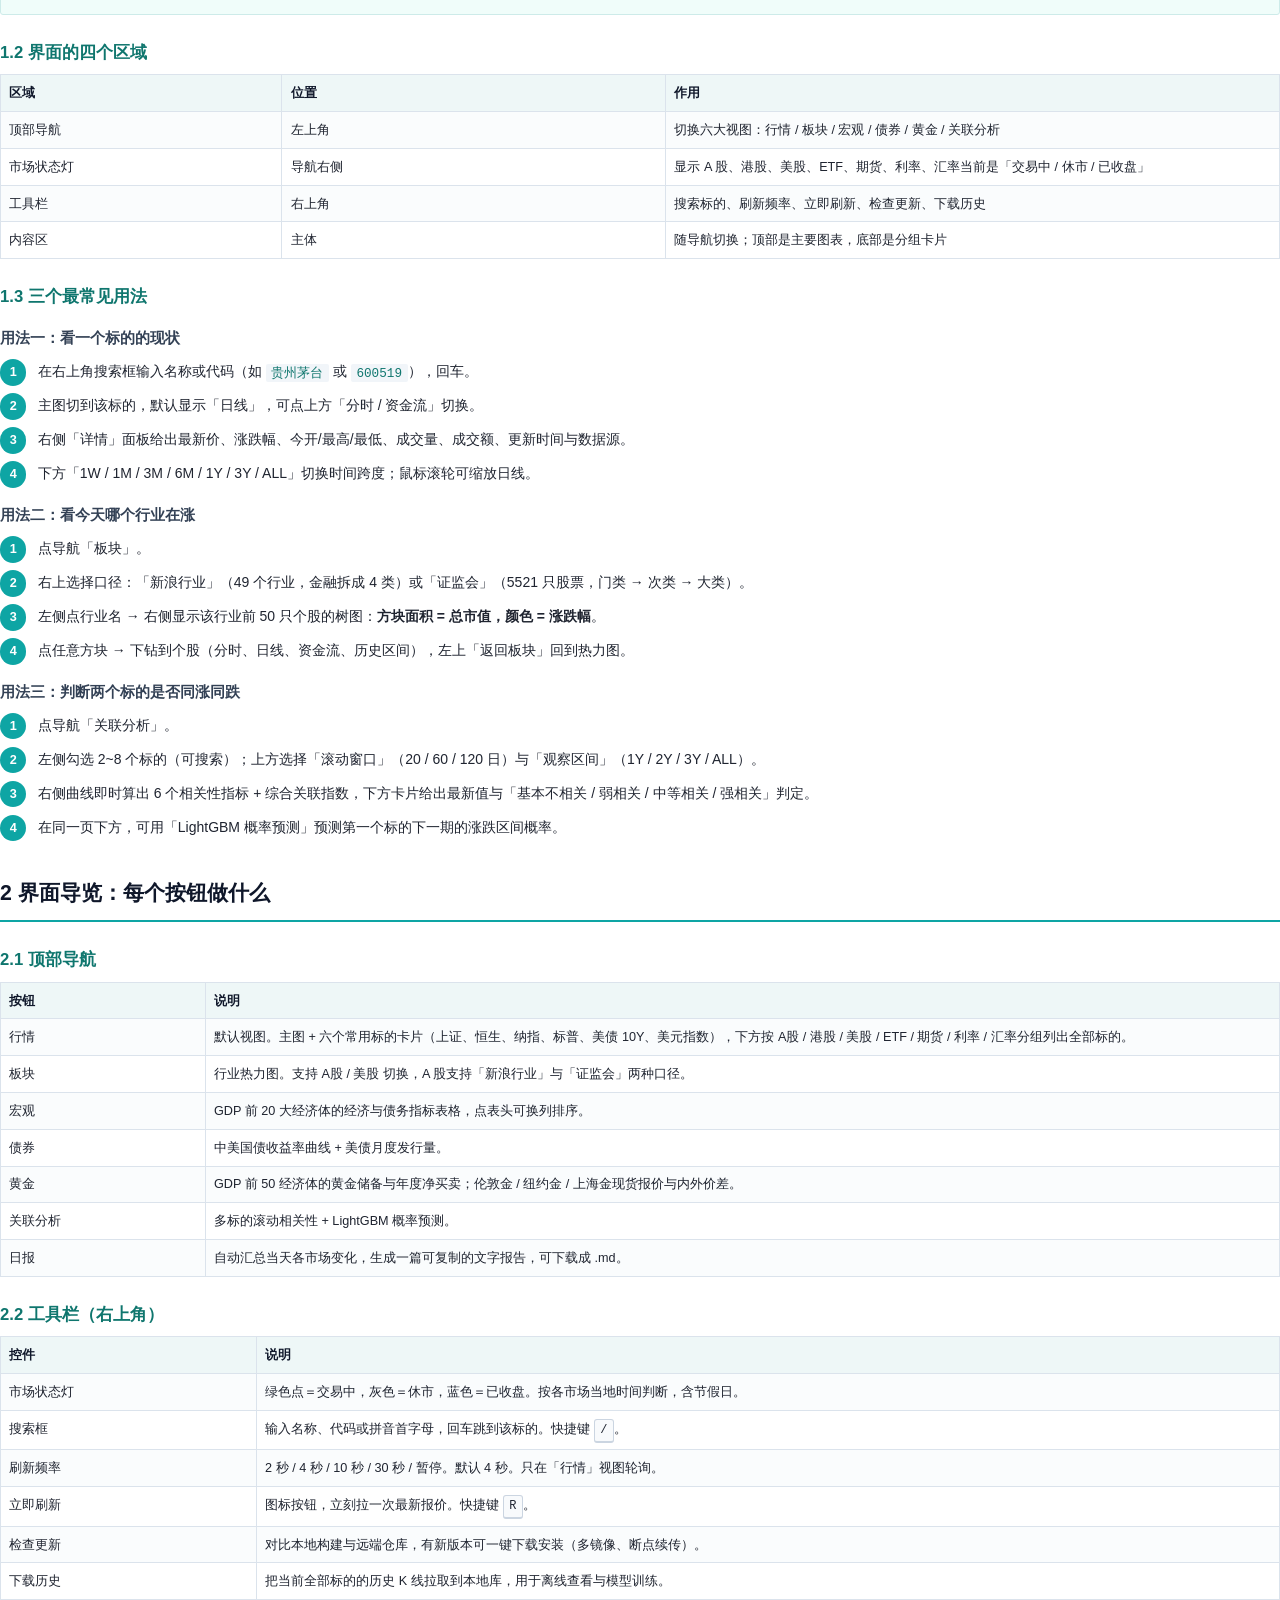
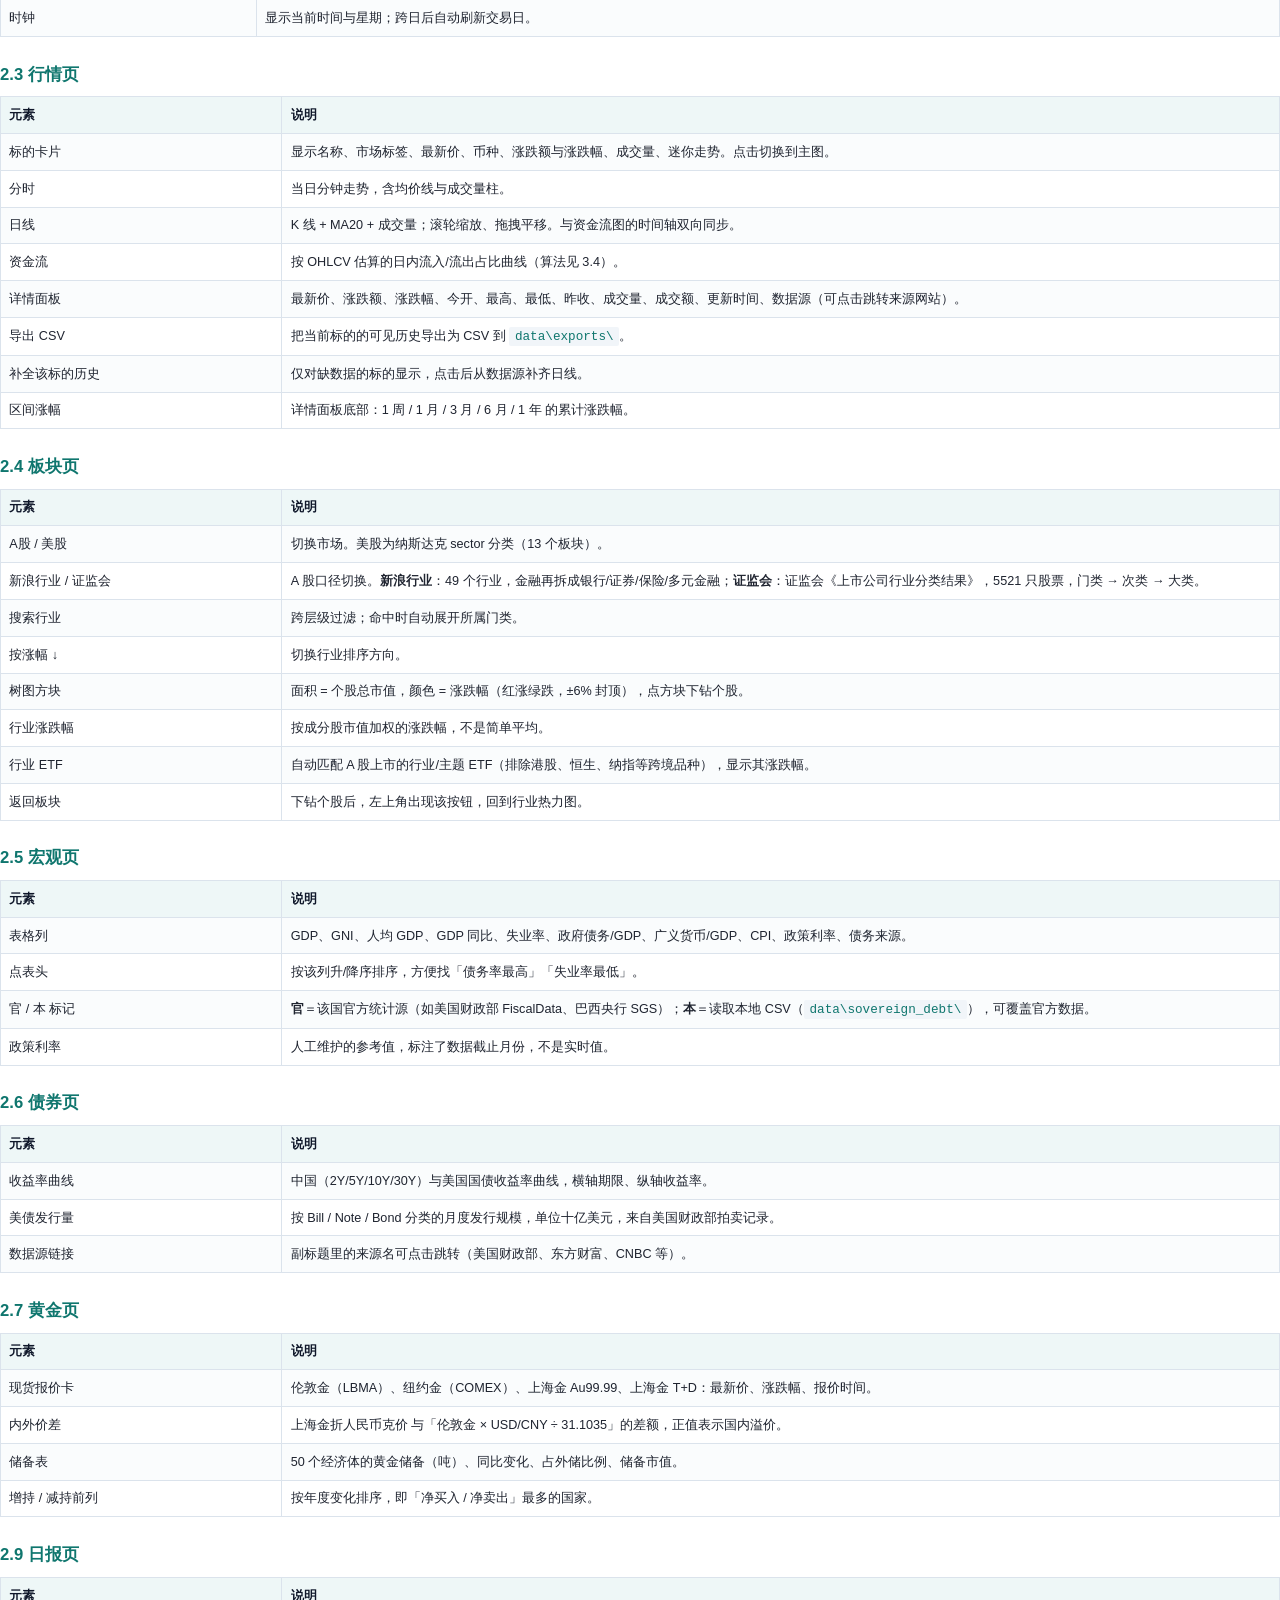
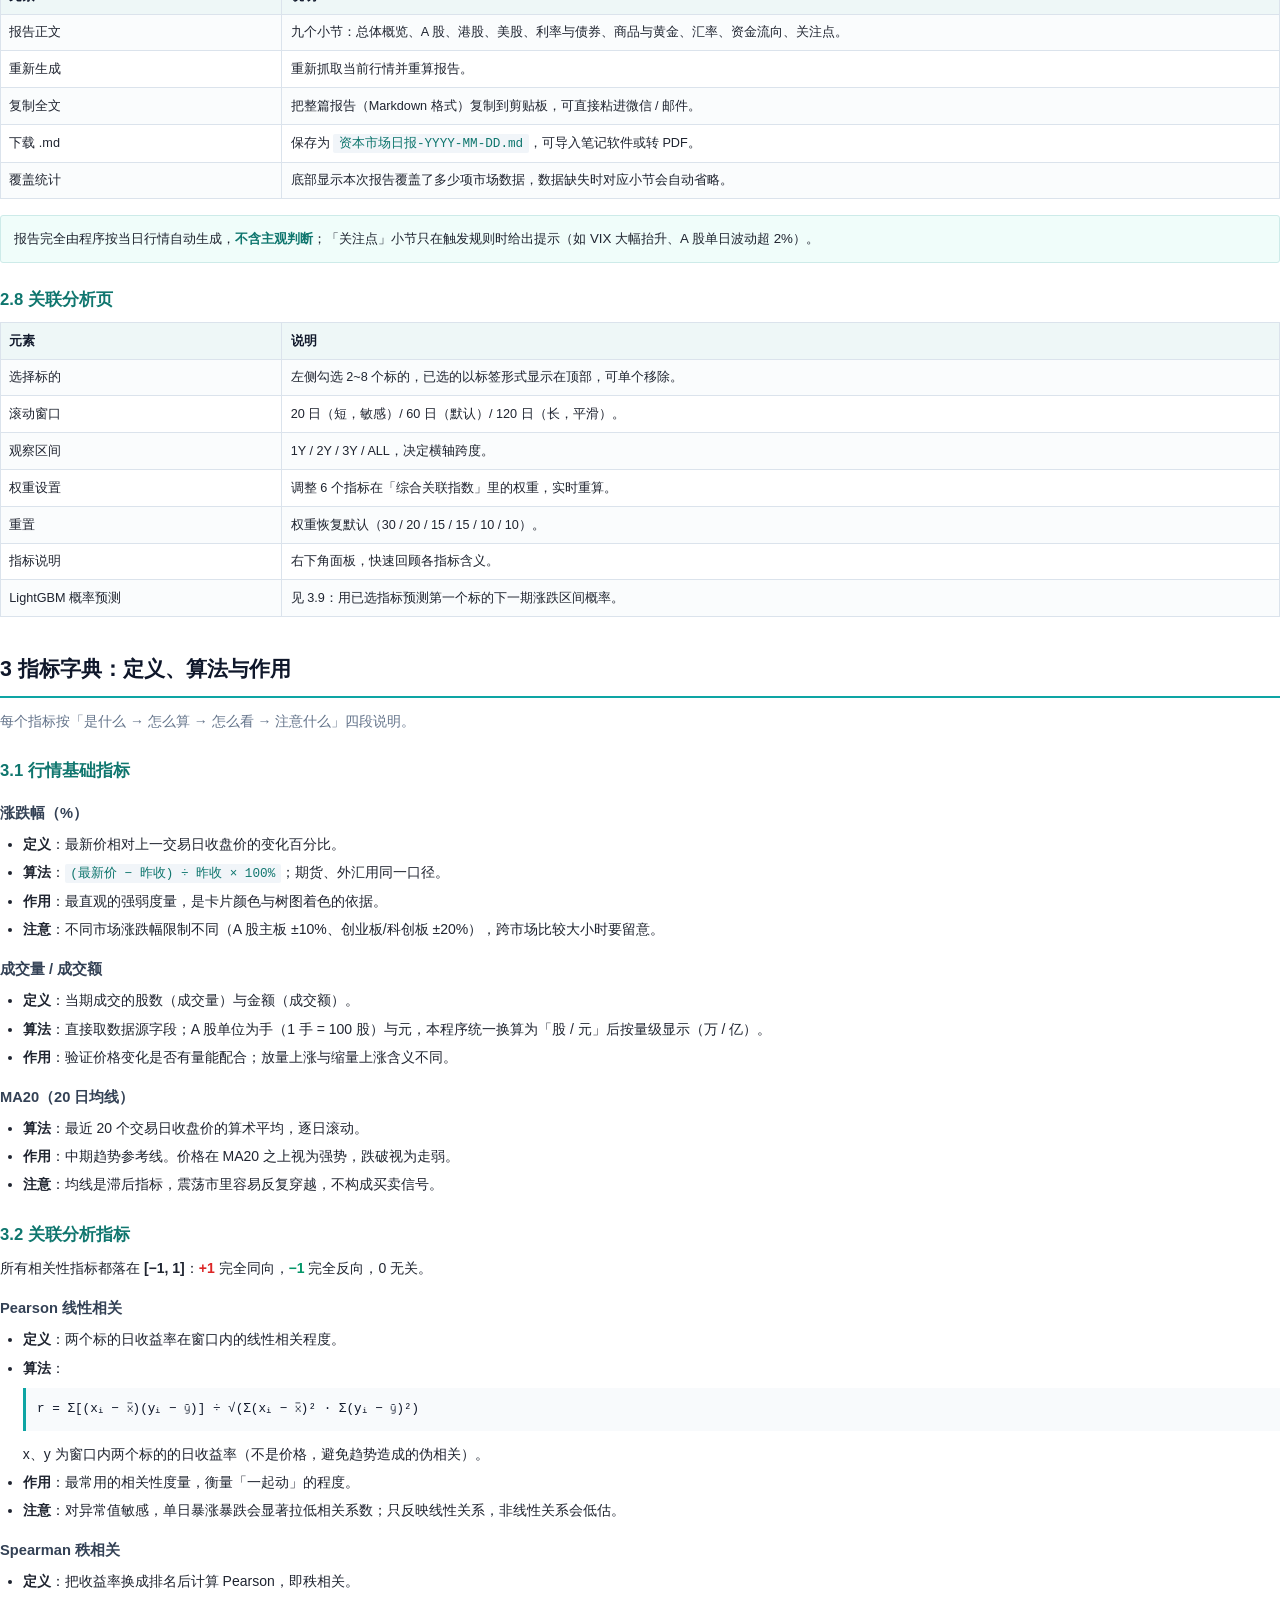
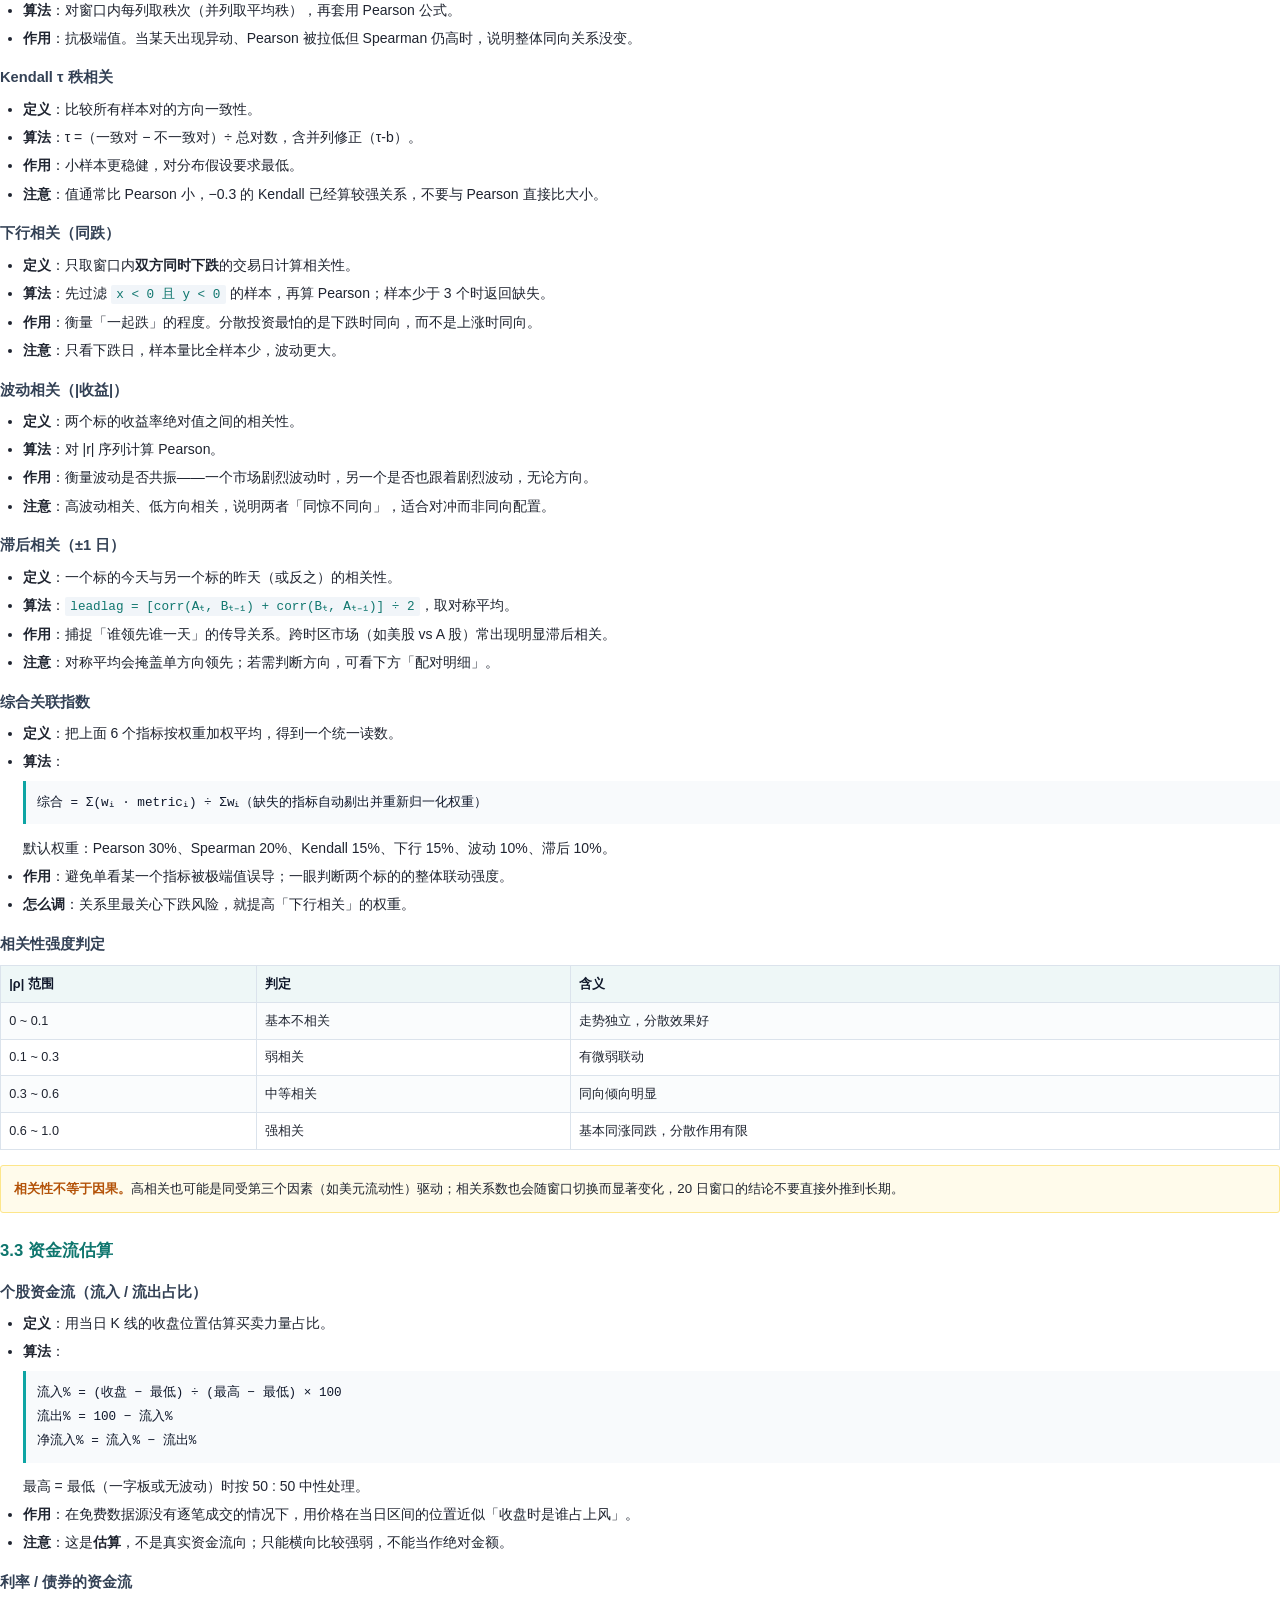
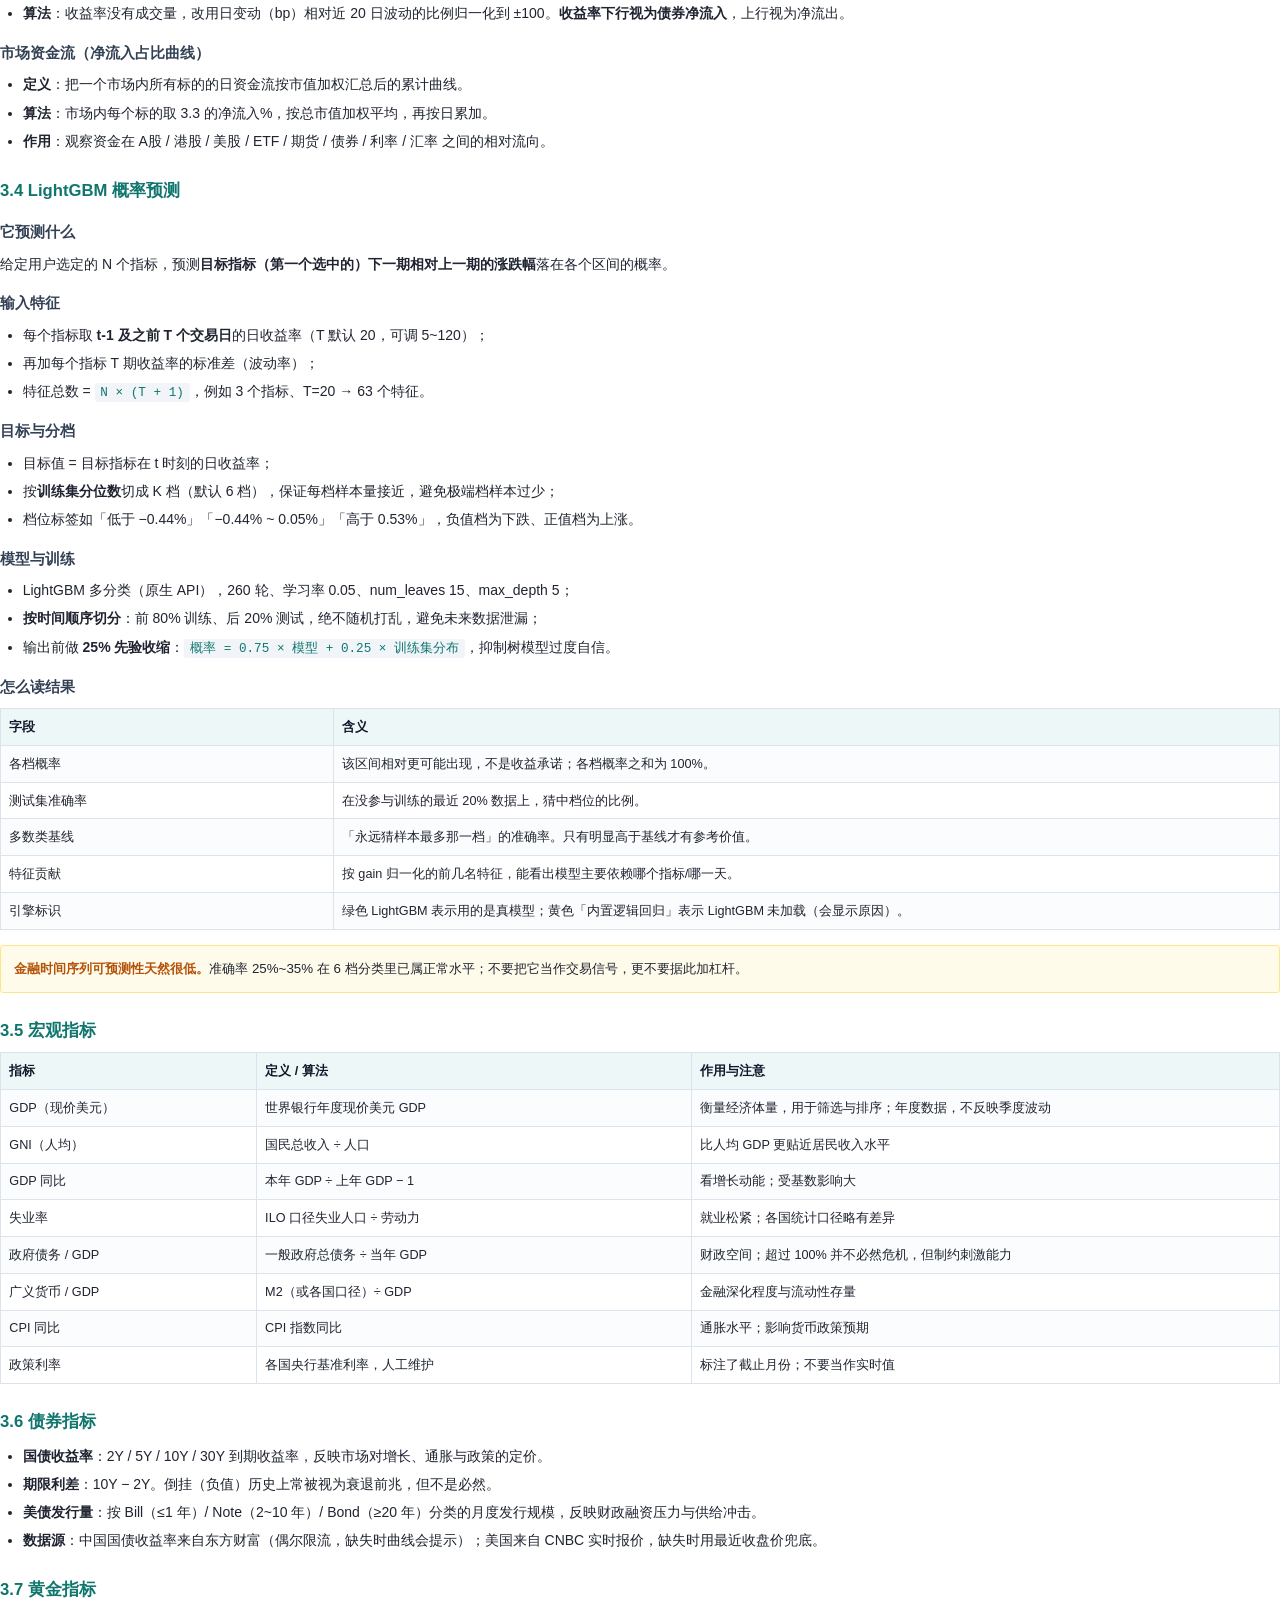
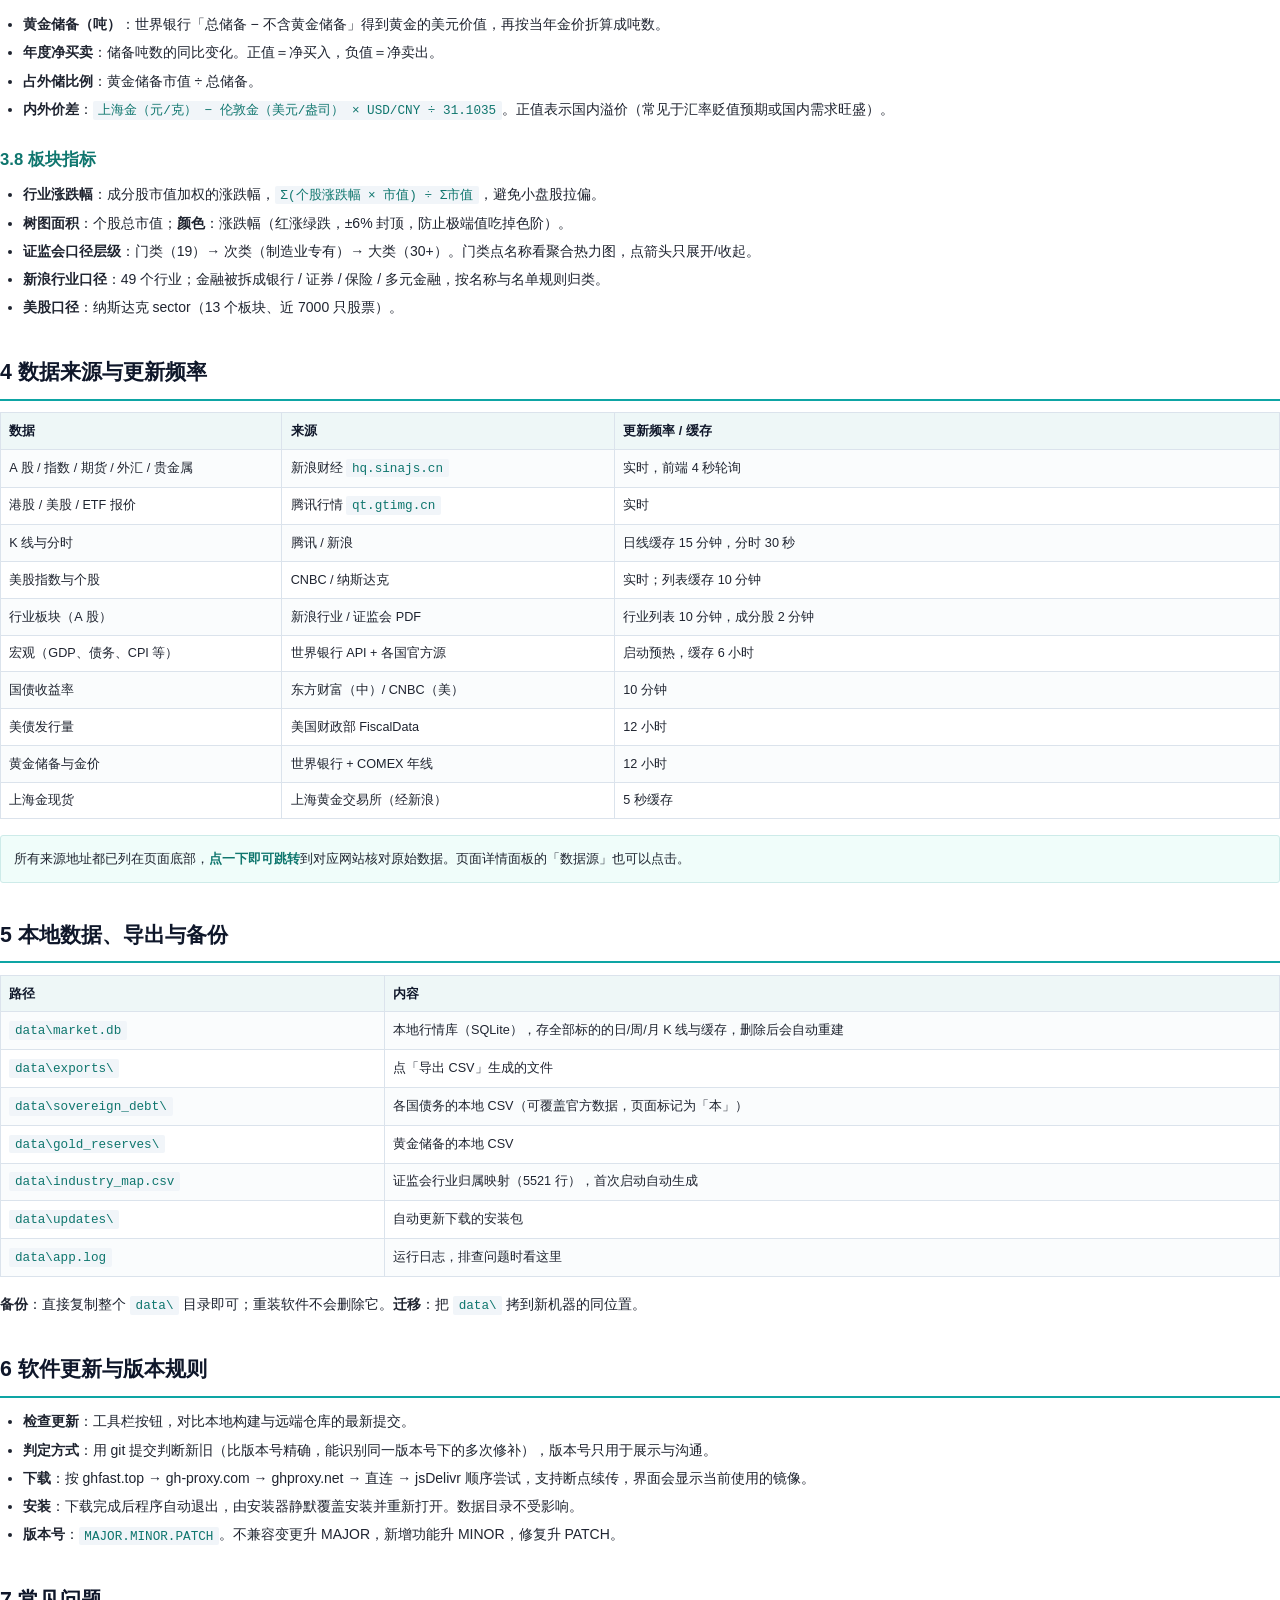
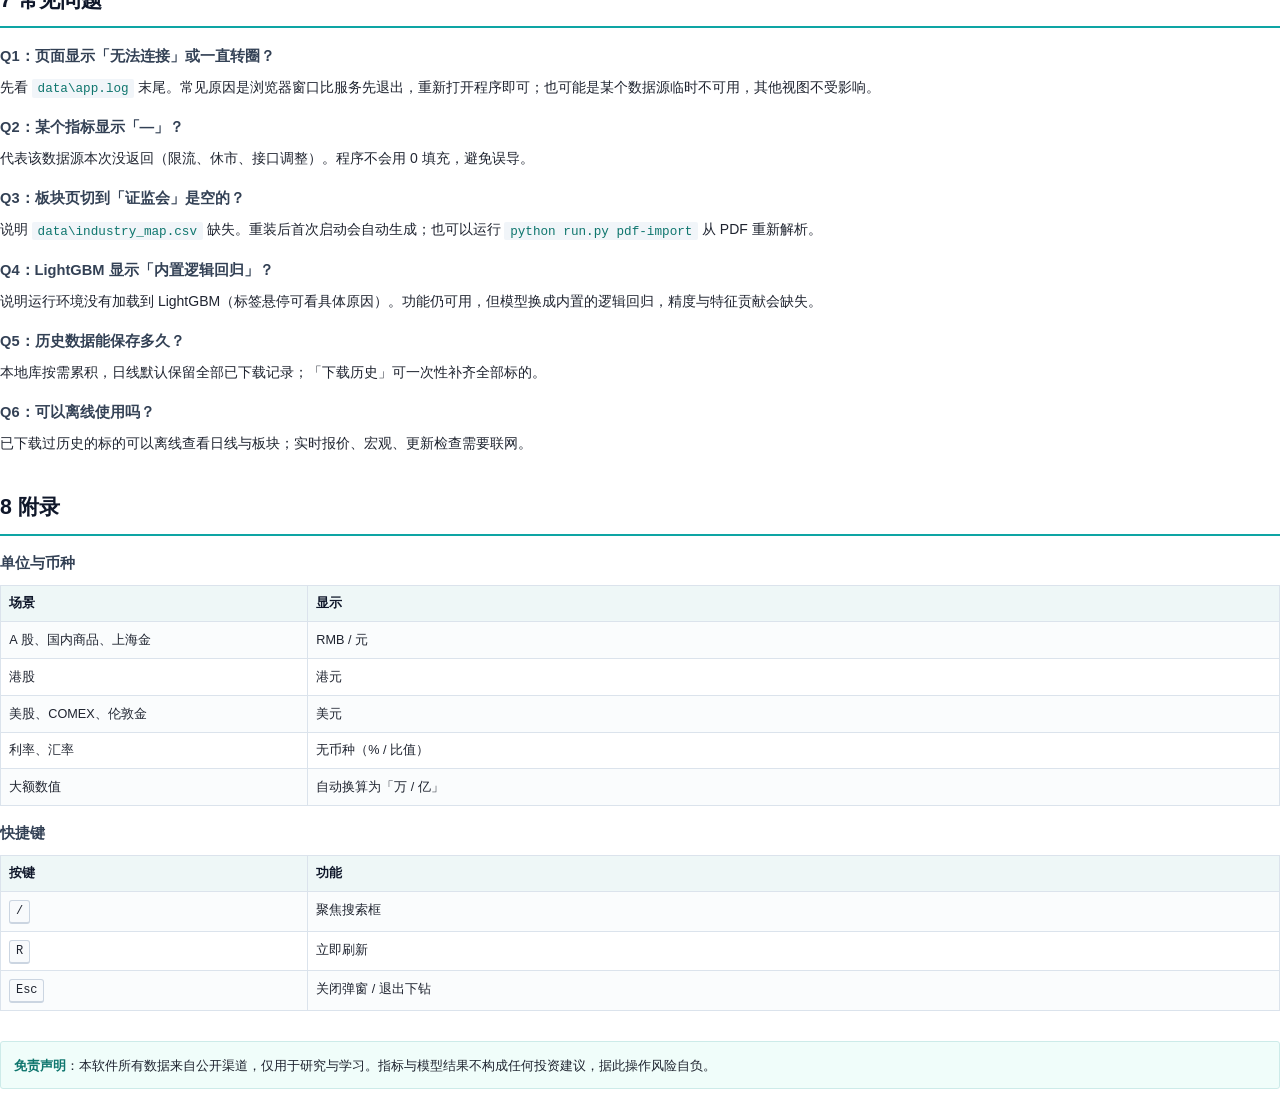
==== commit 336dc858: "feat(report): 每日资本市场文字报告" ====
--- a/docs/manual.html
+++ b/docs/manual.html
@@ -58,7 +58,7 @@
   <div class="sub">行情 · 板块 · 宏观 · 债券 · 黄金 · 关联分析</div>
   <div class="sub" style="font-size:10.5pt;color:#64748b;">指标定义 · 计算方法 · 功能导览 · 上手路径</div>
   <div class="meta">
-    版本 1.2.0<br />
+    版本 1.3.0<br />
     适用平台 Windows 10 / 11<br />
     2026 年 10 月
   </div>
@@ -140,6 +140,7 @@
     <tr><td>债券</td><td>中美国债收益率曲线 + 美债月度发行量。</td></tr>
     <tr><td>黄金</td><td>GDP 前 50 经济体的黄金储备与年度净买卖；伦敦金 / 纽约金 / 上海金现货报价与内外价差。</td></tr>
     <tr><td>关联分析</td><td>多标的滚动相关性 + LightGBM 概率预测。</td></tr>
+    <tr><td>日报</td><td>自动汇总当天各市场变化，生成一篇可复制的文字报告，可下载成 .md。</td></tr>
   </table>
 
   <h3>2.2 工具栏（右上角）</h3>
@@ -206,6 +207,18 @@
     <tr><td>增持 / 减持前列</td><td>按年度变化排序，即「净买入 / 净卖出」最多的国家。</td></tr>
   </table>
 
+  <h3>2.9 日报页</h3>
+  <table>
+    <tr><th style="width:22%">元素</th><th>说明</th></tr>
+    <tr><td>报告正文</td><td>九个小节：总体概览、A 股、港股、美股、利率与债券、商品与黄金、汇率、资金流向、关注点。</td></tr>
+    <tr><td>重新生成</td><td>重新抓取当前行情并重算报告。</td></tr>
+    <tr><td>复制全文</td><td>把整篇报告（Markdown 格式）复制到剪贴板，可直接粘进微信 / 邮件。</td></tr>
+    <tr><td>下载 .md</td><td>保存为 <code>资本市场日报-YYYY-MM-DD.md</code>，可导入笔记软件或转 PDF。</td></tr>
+    <tr><td>覆盖统计</td><td>底部显示本次报告覆盖了多少项市场数据，数据缺失时对应小节会自动省略。</td></tr>
+  </table>
+  <div class="callout">
+    报告完全由程序按当日行情自动生成，<b>不含主观判断</b>；「关注点」小节只在触发规则时给出提示（如 VIX 大幅抬升、A 股单日波动超 2%）。
+  </div>
   <h3>2.8 关联分析页</h3>
   <table>
     <tr><th style="width:22%">元素</th><th>说明</th></tr>
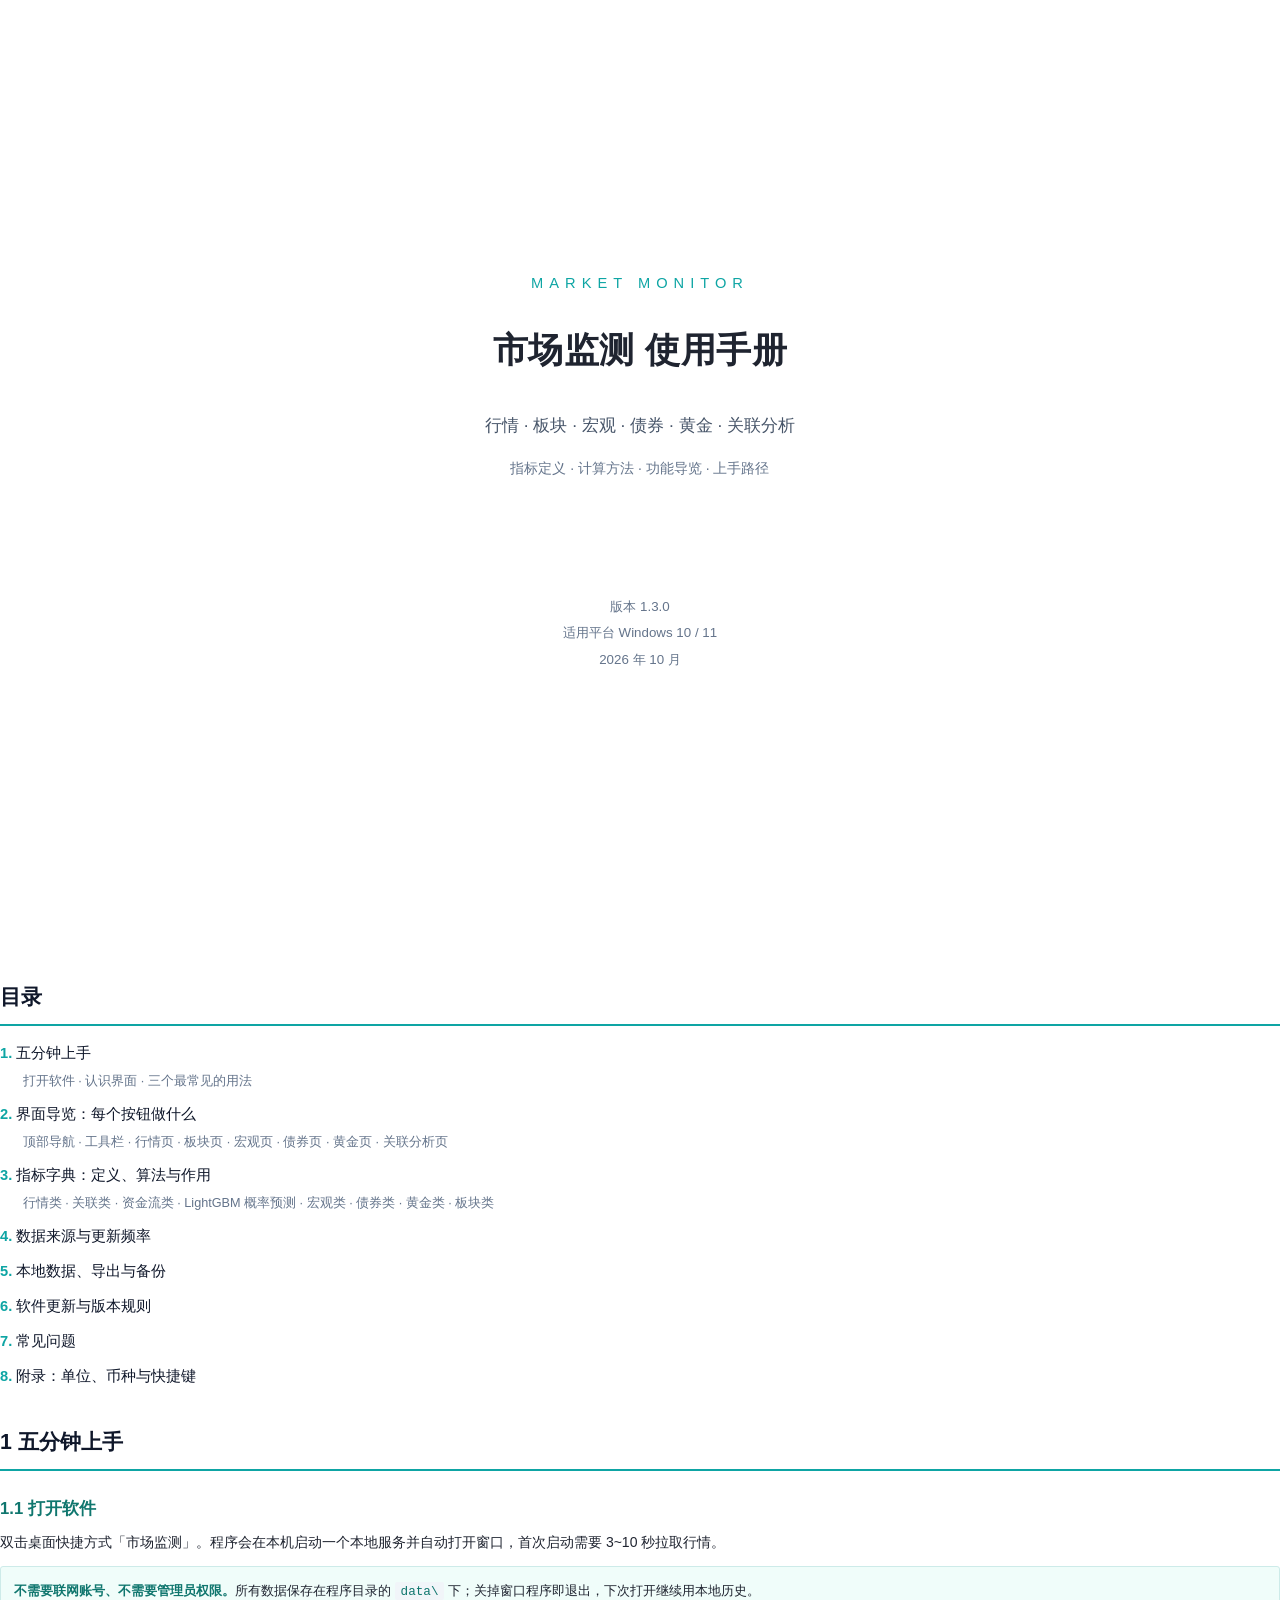
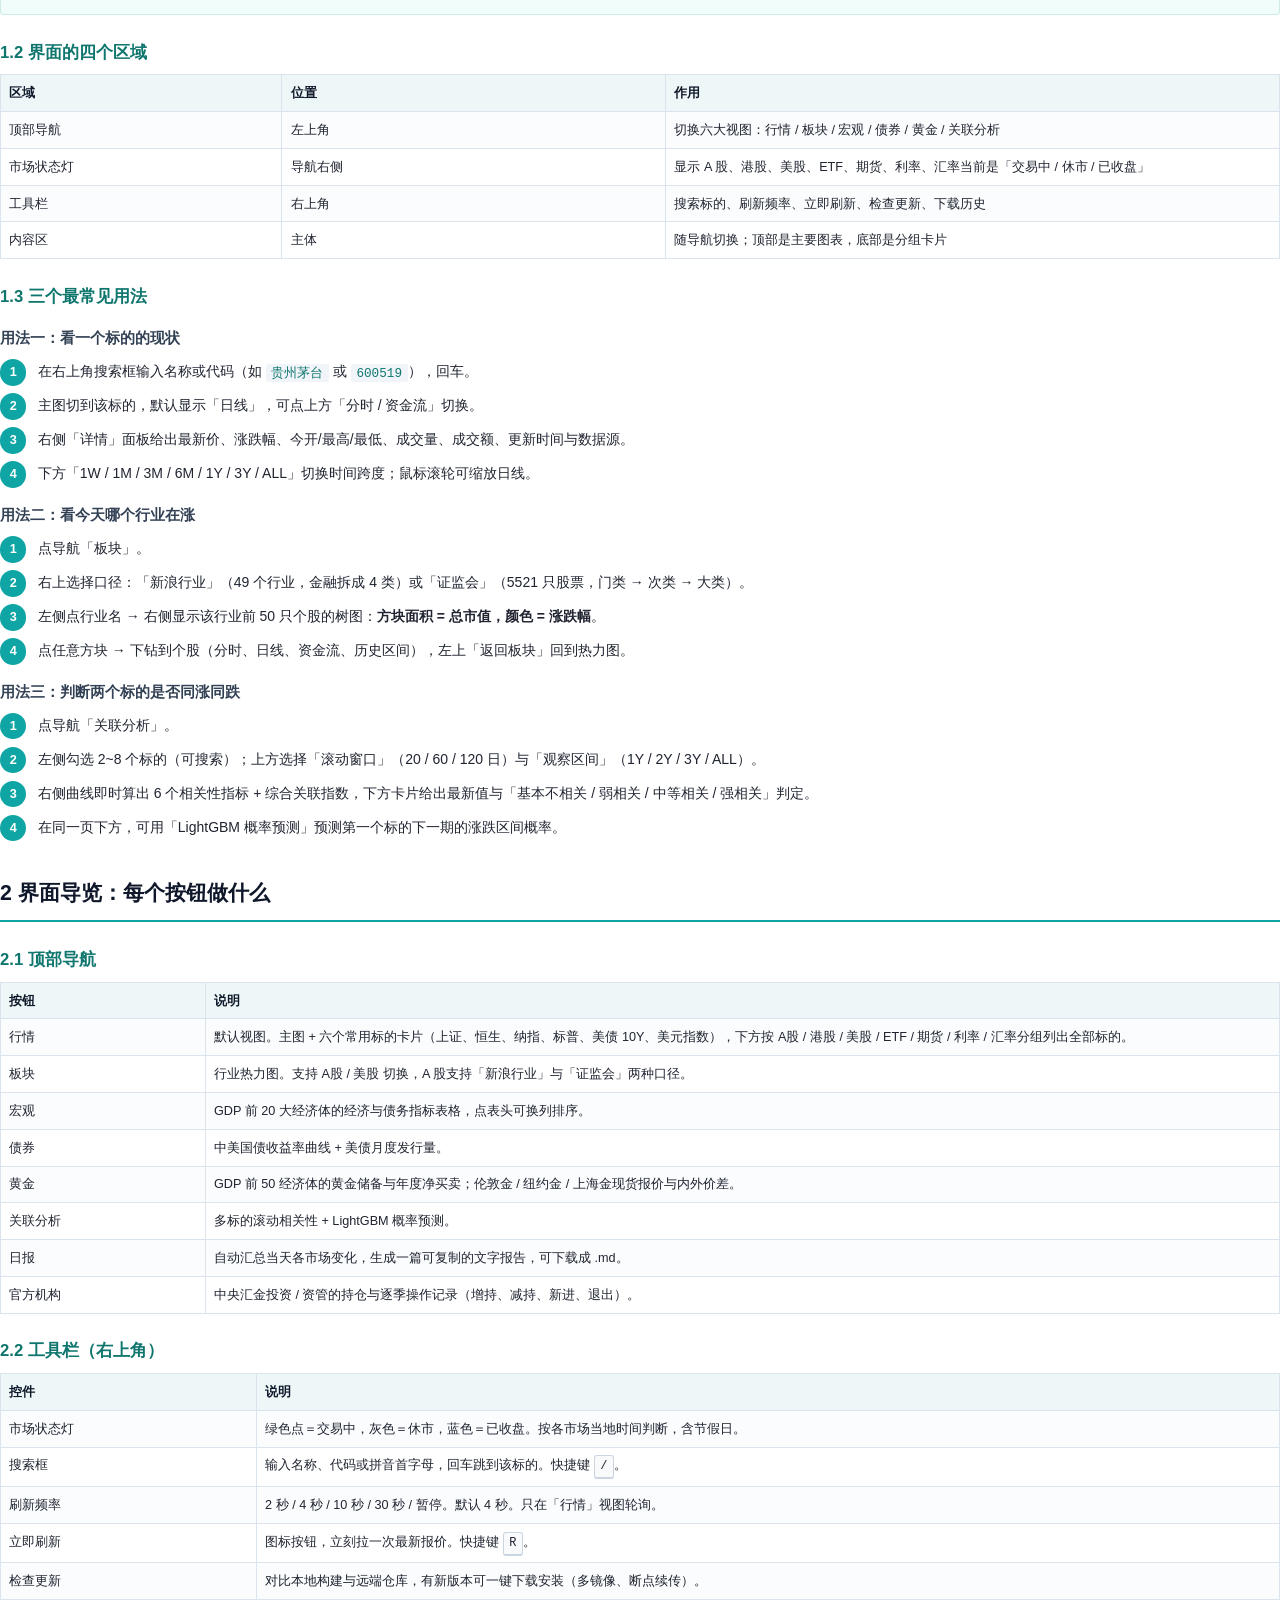
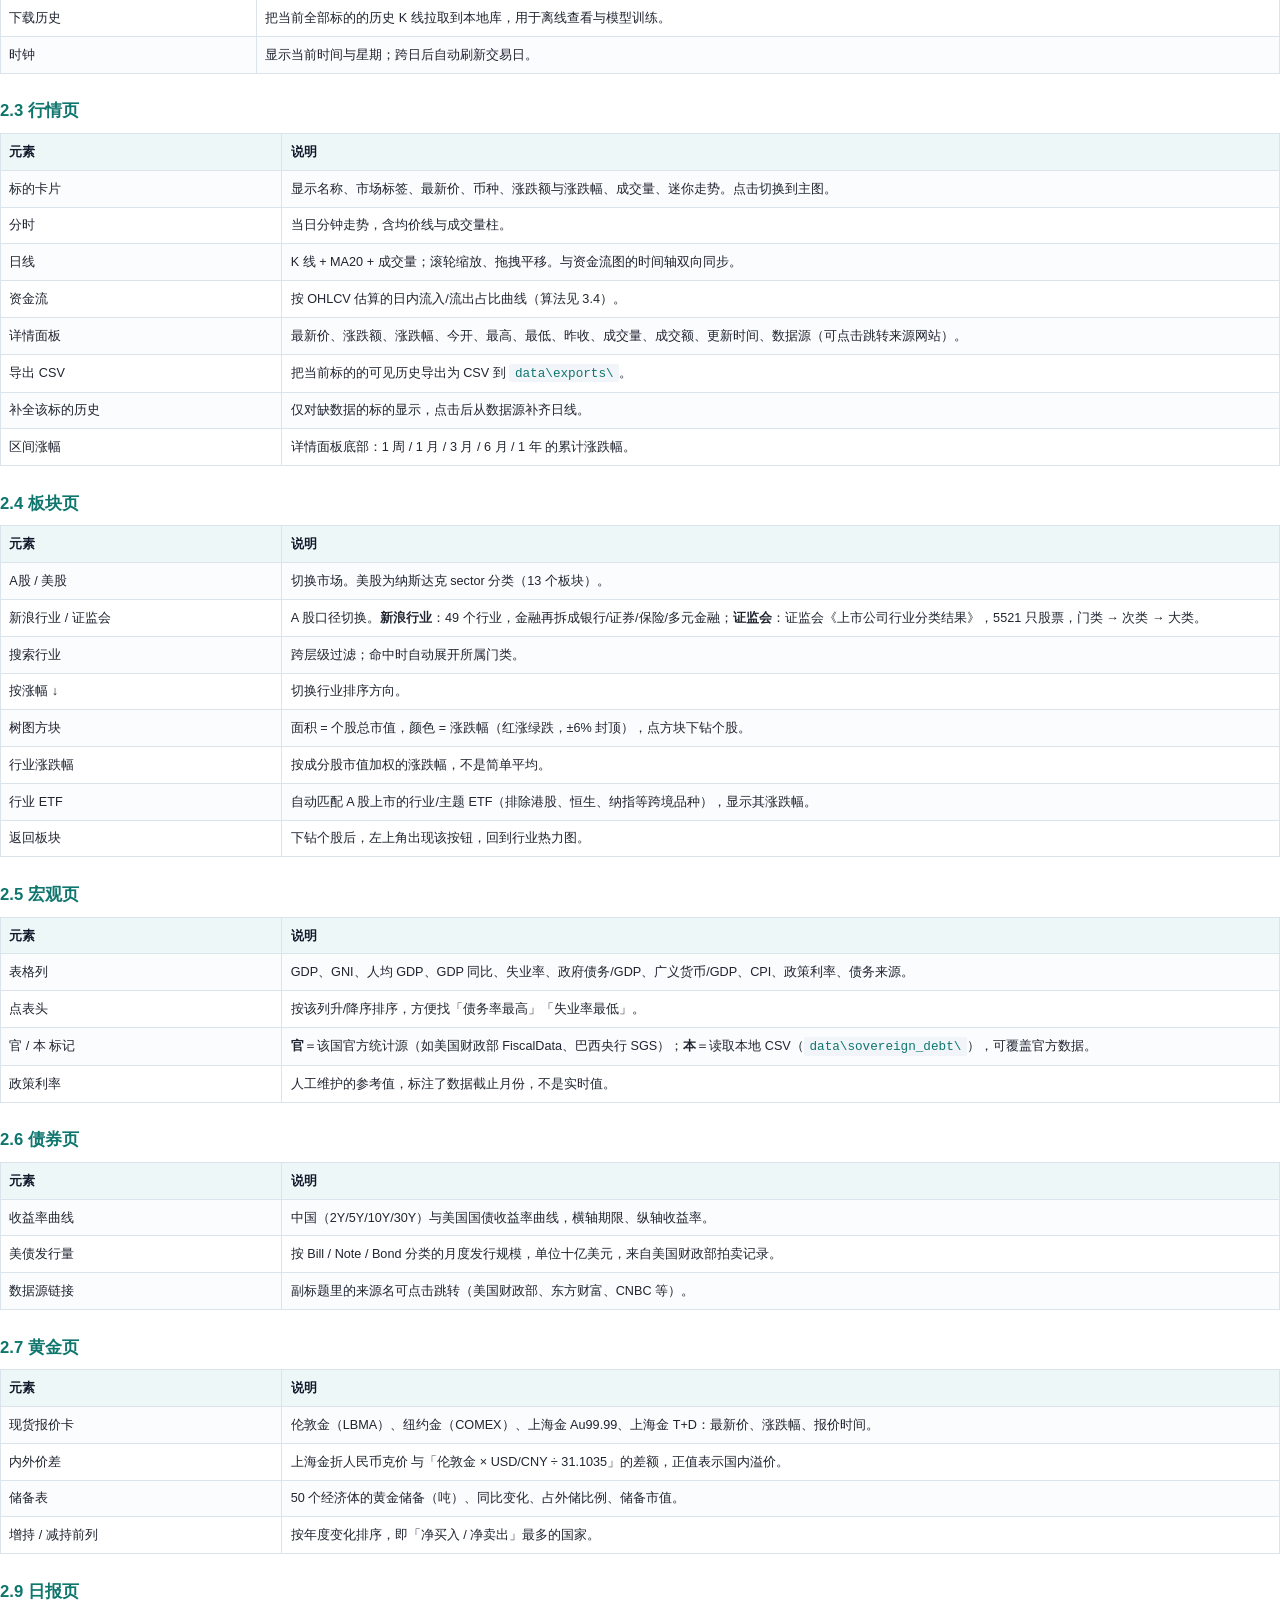
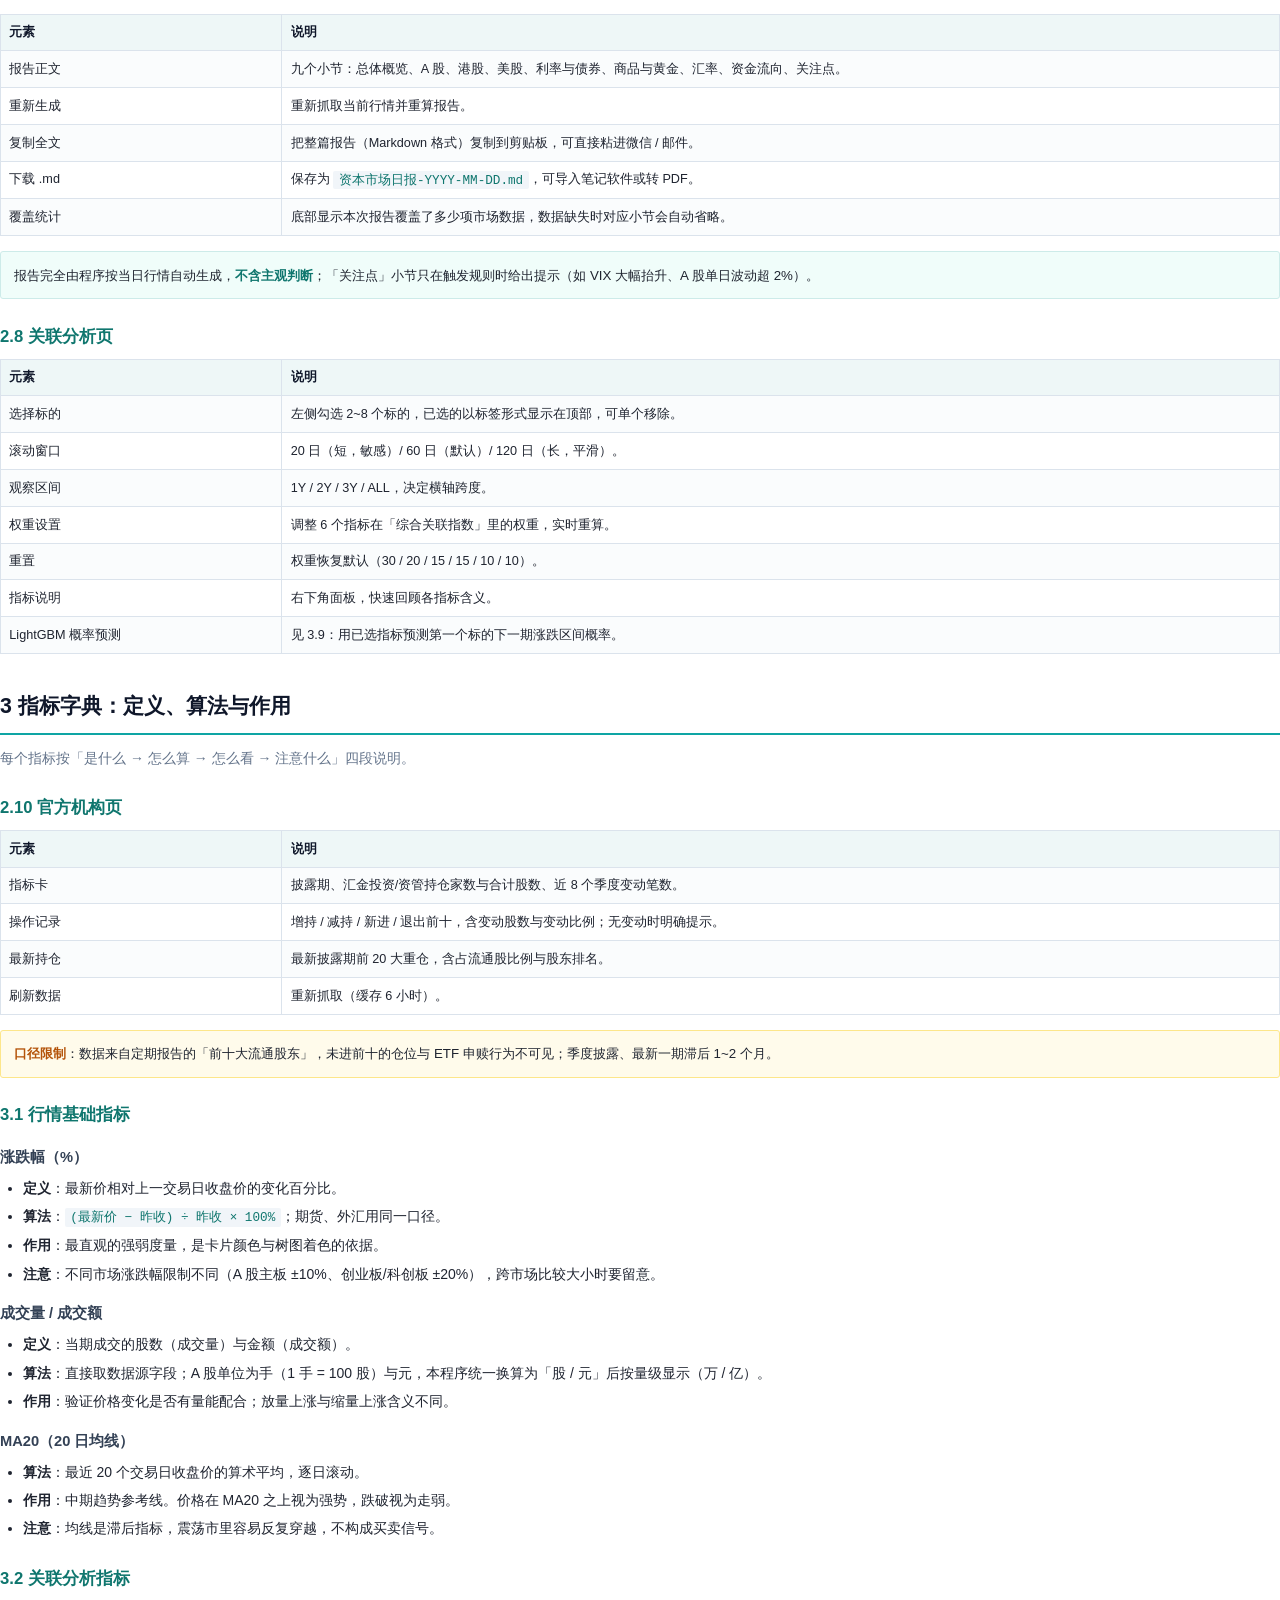
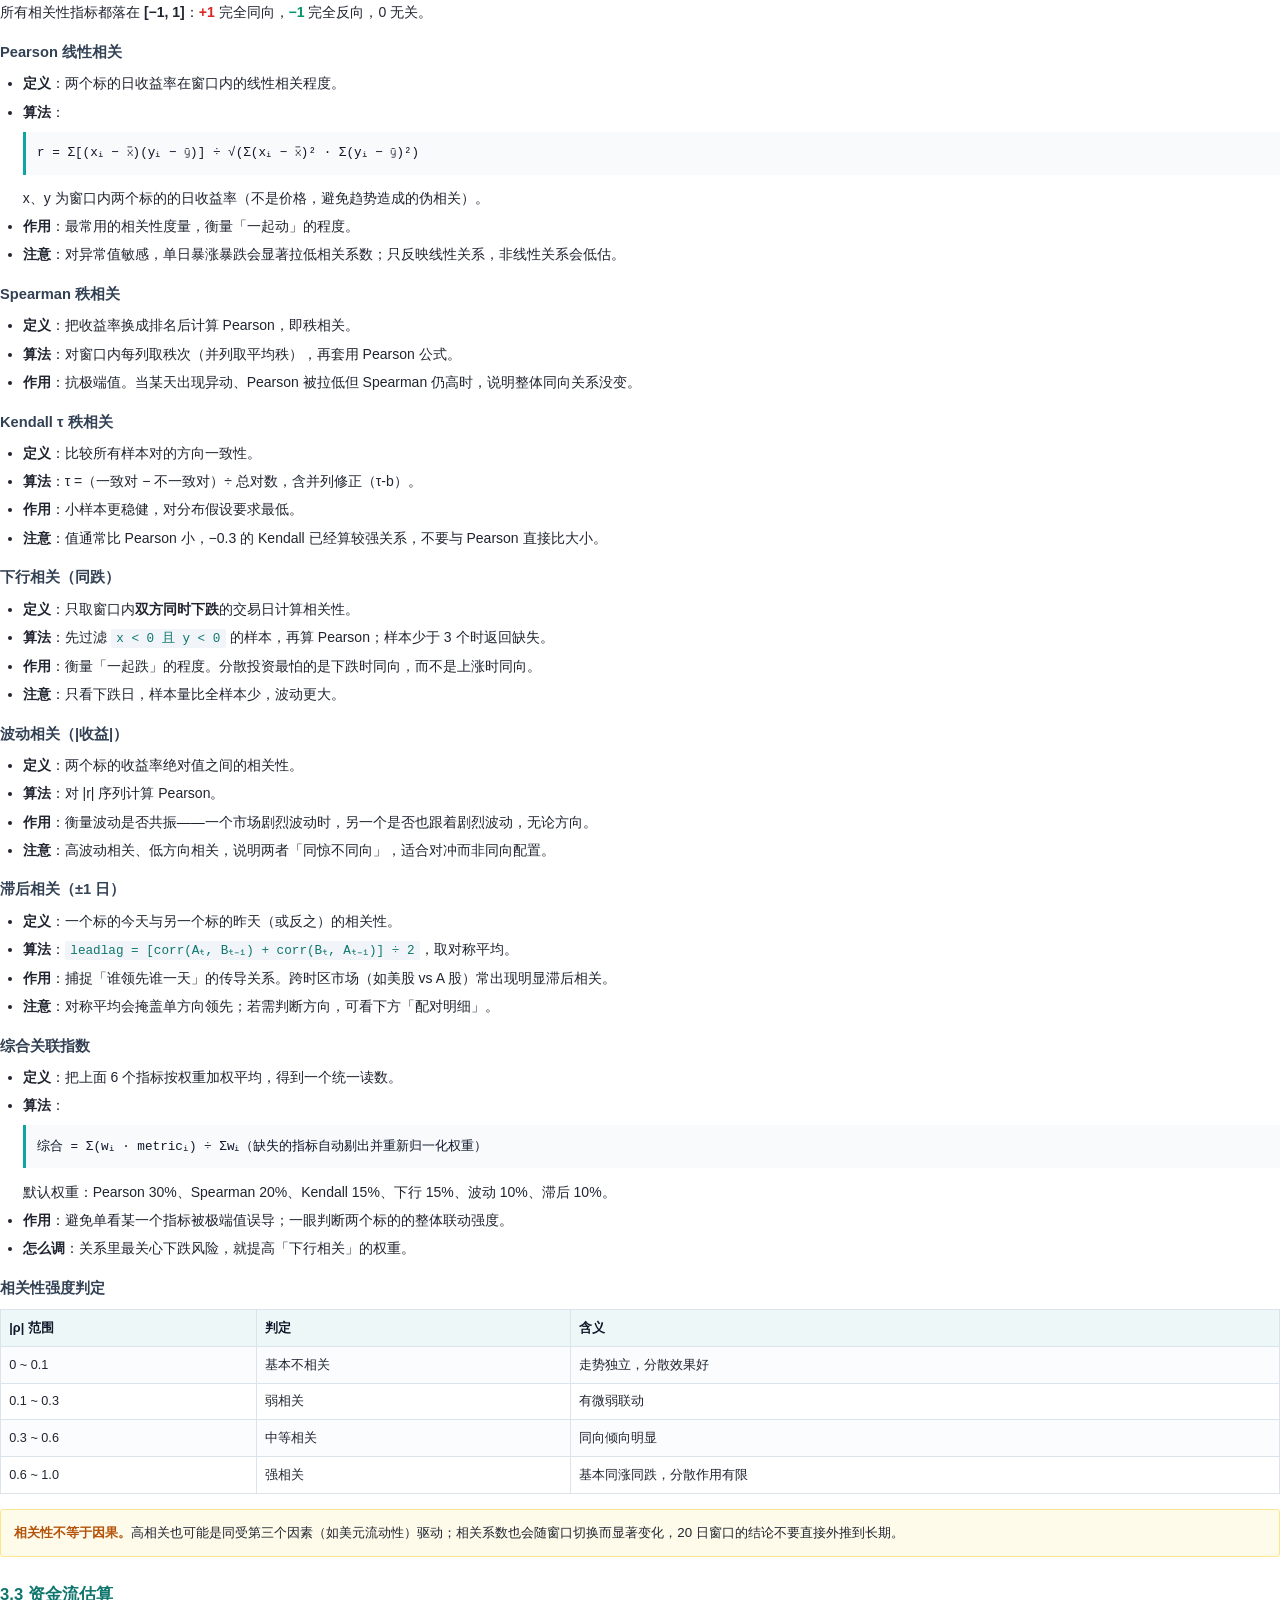
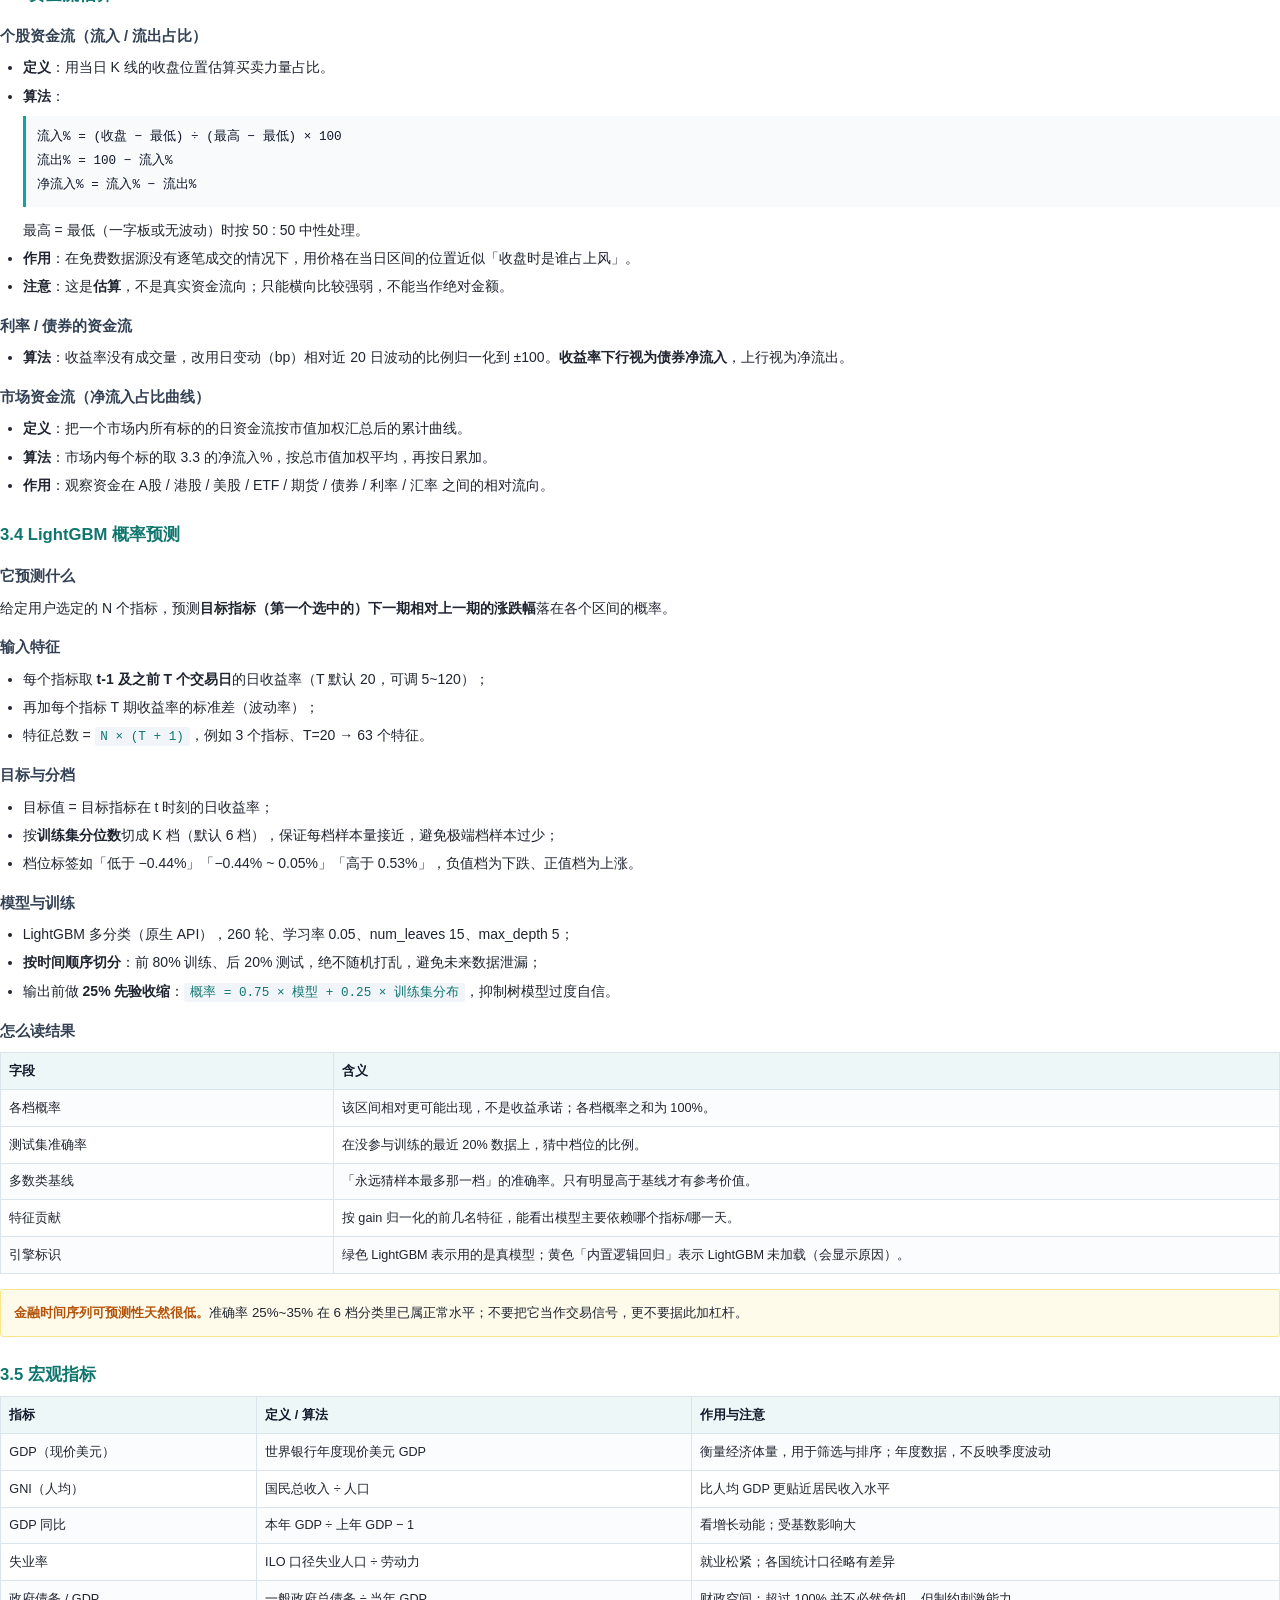
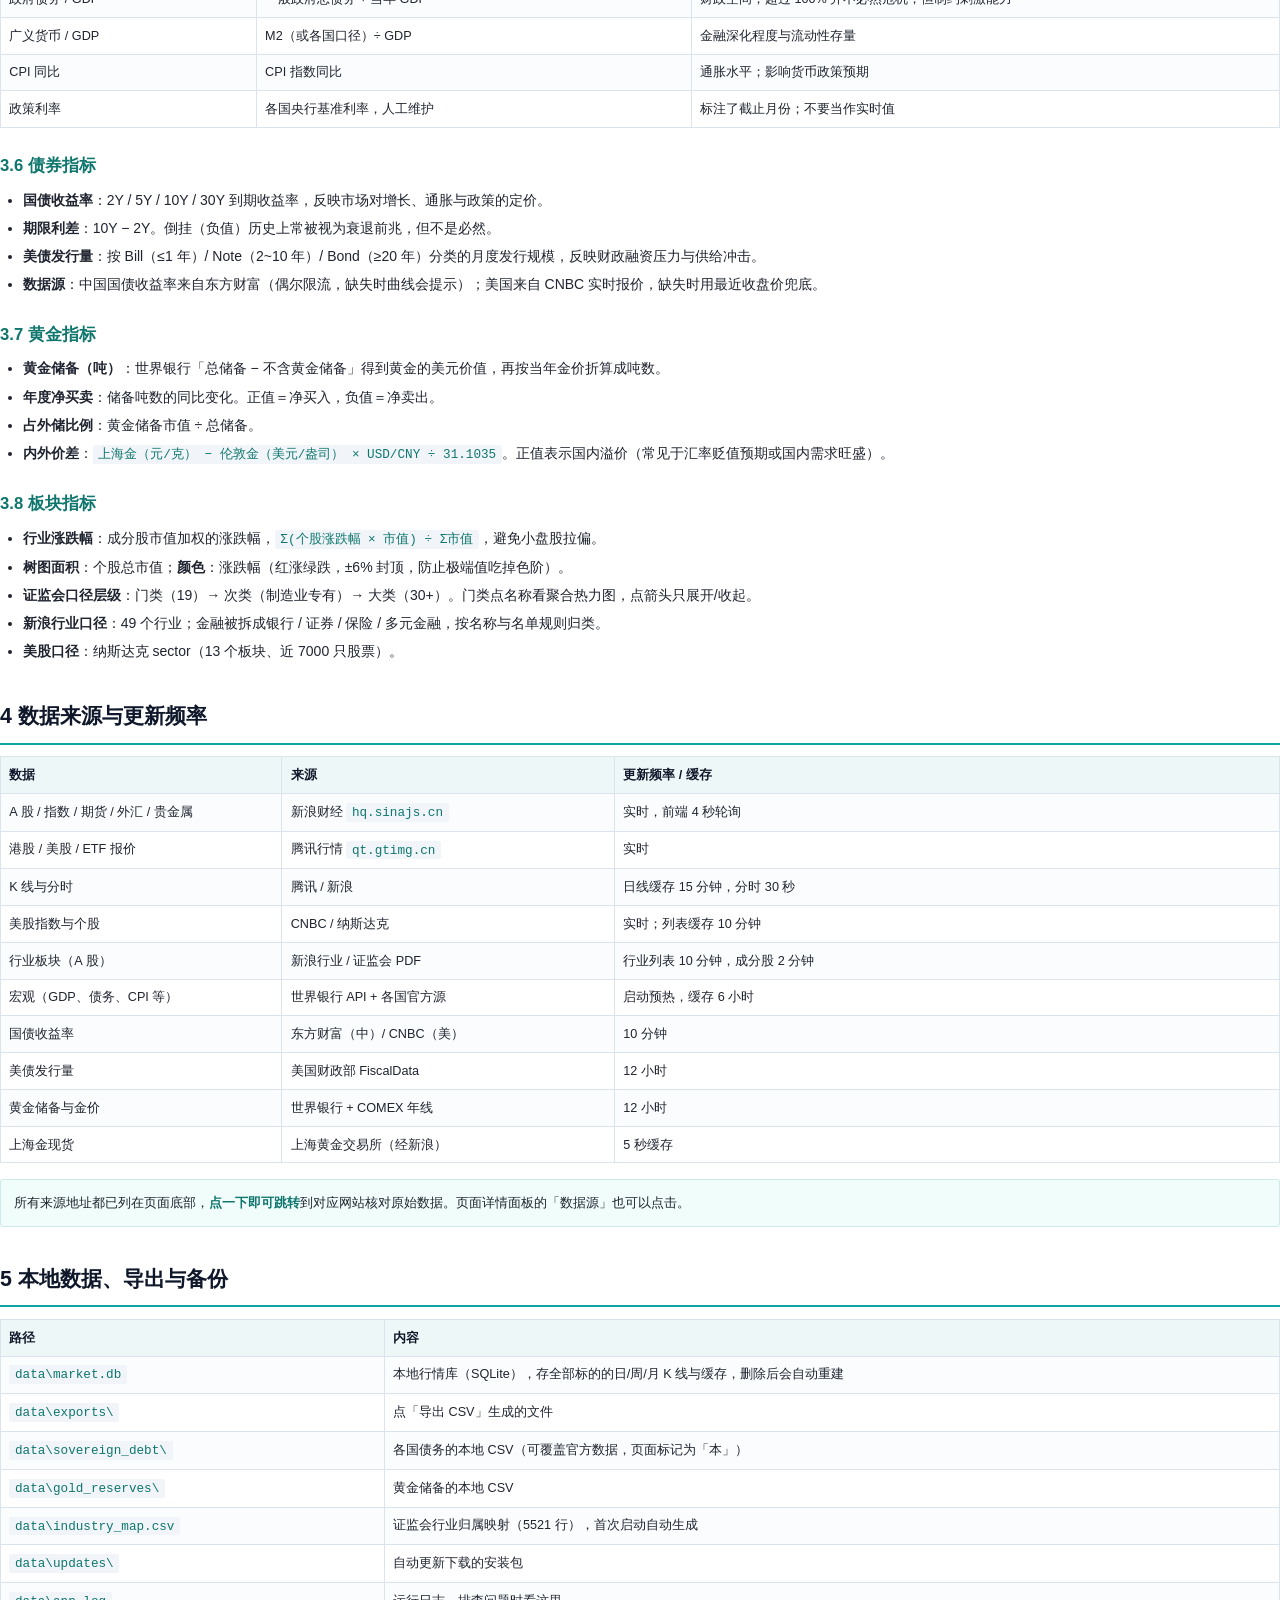
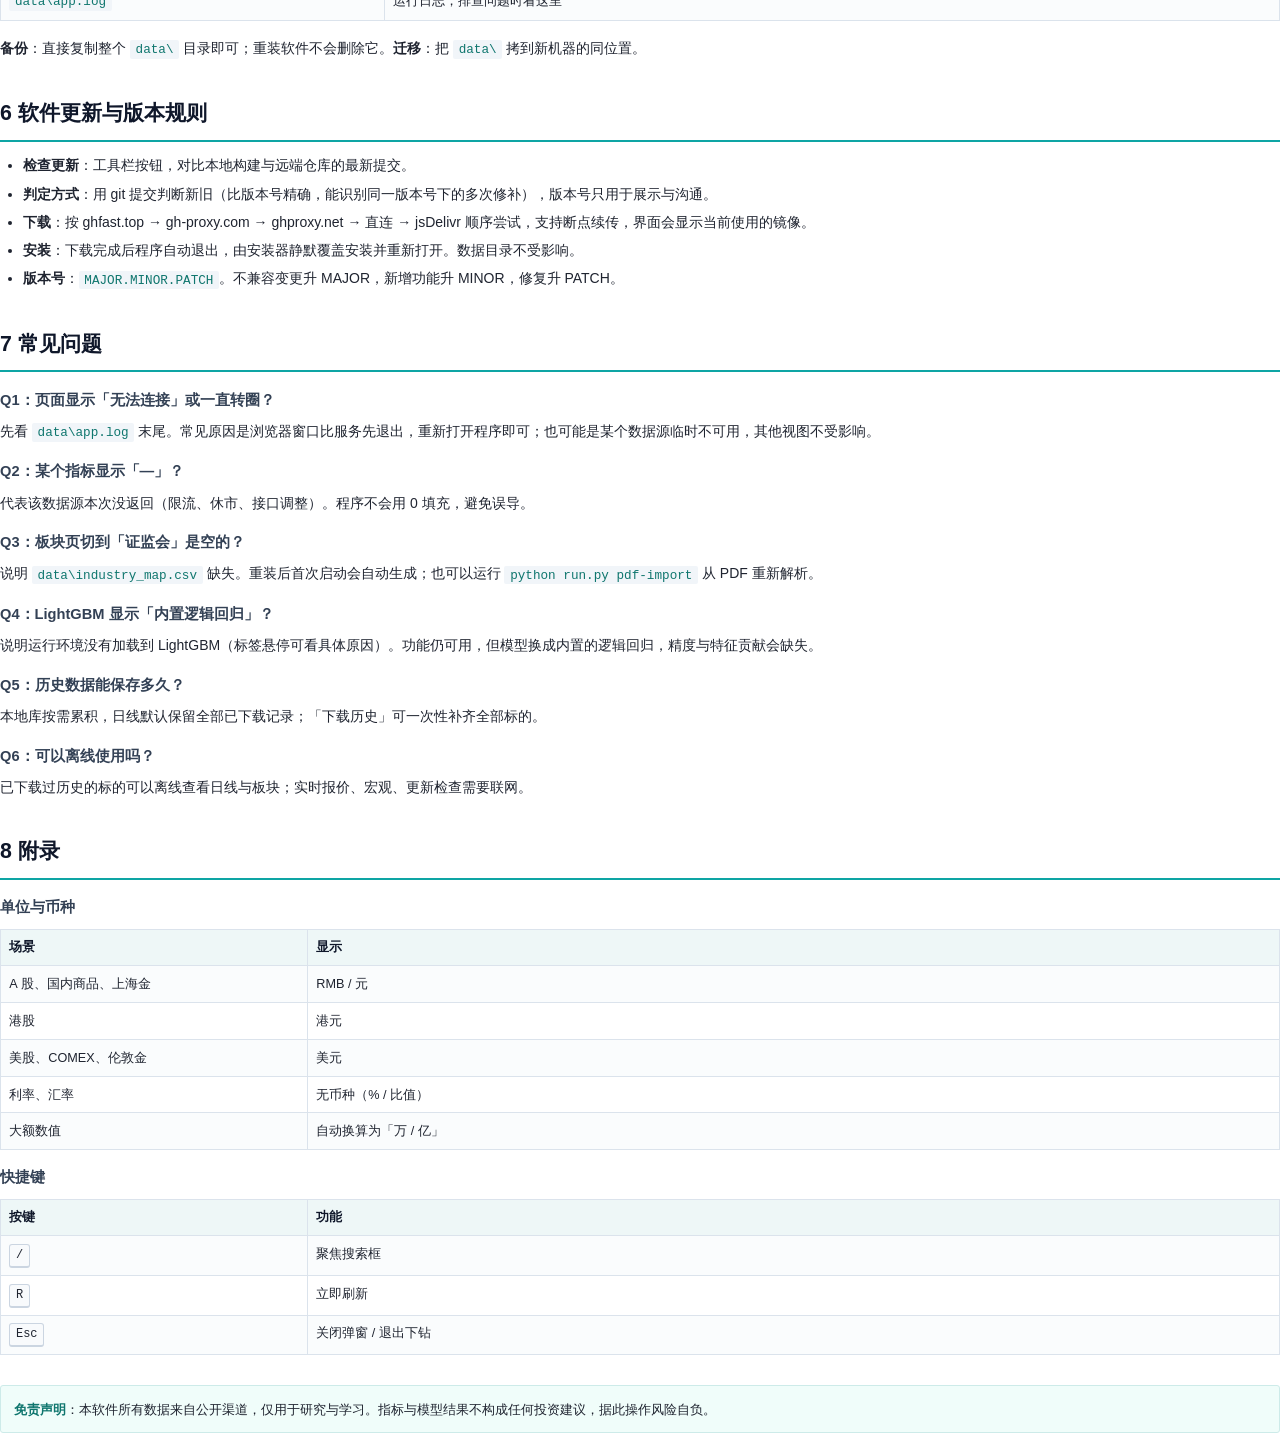
==== commit 2d61a987: "feat(huijin): 官方机构视图记录中央汇金持仓与操作" ====
--- a/docs/manual.html
+++ b/docs/manual.html
@@ -141,6 +141,7 @@
     <tr><td>黄金</td><td>GDP 前 50 经济体的黄金储备与年度净买卖；伦敦金 / 纽约金 / 上海金现货报价与内外价差。</td></tr>
     <tr><td>关联分析</td><td>多标的滚动相关性 + LightGBM 概率预测。</td></tr>
     <tr><td>日报</td><td>自动汇总当天各市场变化，生成一篇可复制的文字报告，可下载成 .md。</td></tr>
+    <tr><td>官方机构</td><td>中央汇金投资 / 资管的持仓与逐季操作记录（增持、减持、新进、退出）。</td></tr>
   </table>
 
   <h3>2.2 工具栏（右上角）</h3>
@@ -236,6 +237,18 @@
 <section class="page-break">
   <h2>3 指标字典：定义、算法与作用</h2>
   <p class="muted">每个指标按「是什么 → 怎么算 → 怎么看 → 注意什么」四段说明。</p>
+
+  <h3>2.10 官方机构页</h3>
+  <table>
+    <tr><th style="width:22%">元素</th><th>说明</th></tr>
+    <tr><td>指标卡</td><td>披露期、汇金投资/资管持仓家数与合计股数、近 8 个季度变动笔数。</td></tr>
+    <tr><td>操作记录</td><td>增持 / 减持 / 新进 / 退出前十，含变动股数与变动比例；无变动时明确提示。</td></tr>
+    <tr><td>最新持仓</td><td>最新披露期前 20 大重仓，含占流通股比例与股东排名。</td></tr>
+    <tr><td>刷新数据</td><td>重新抓取（缓存 6 小时）。</td></tr>
+  </table>
+  <div class="callout warn">
+    <b>口径限制</b>：数据来自定期报告的「前十大流通股东」，未进前十的仓位与 ETF 申赎行为不可见；季度披露、最新一期滞后 1~2 个月。
+  </div>
 
   <h3>3.1 行情基础指标</h3>
 
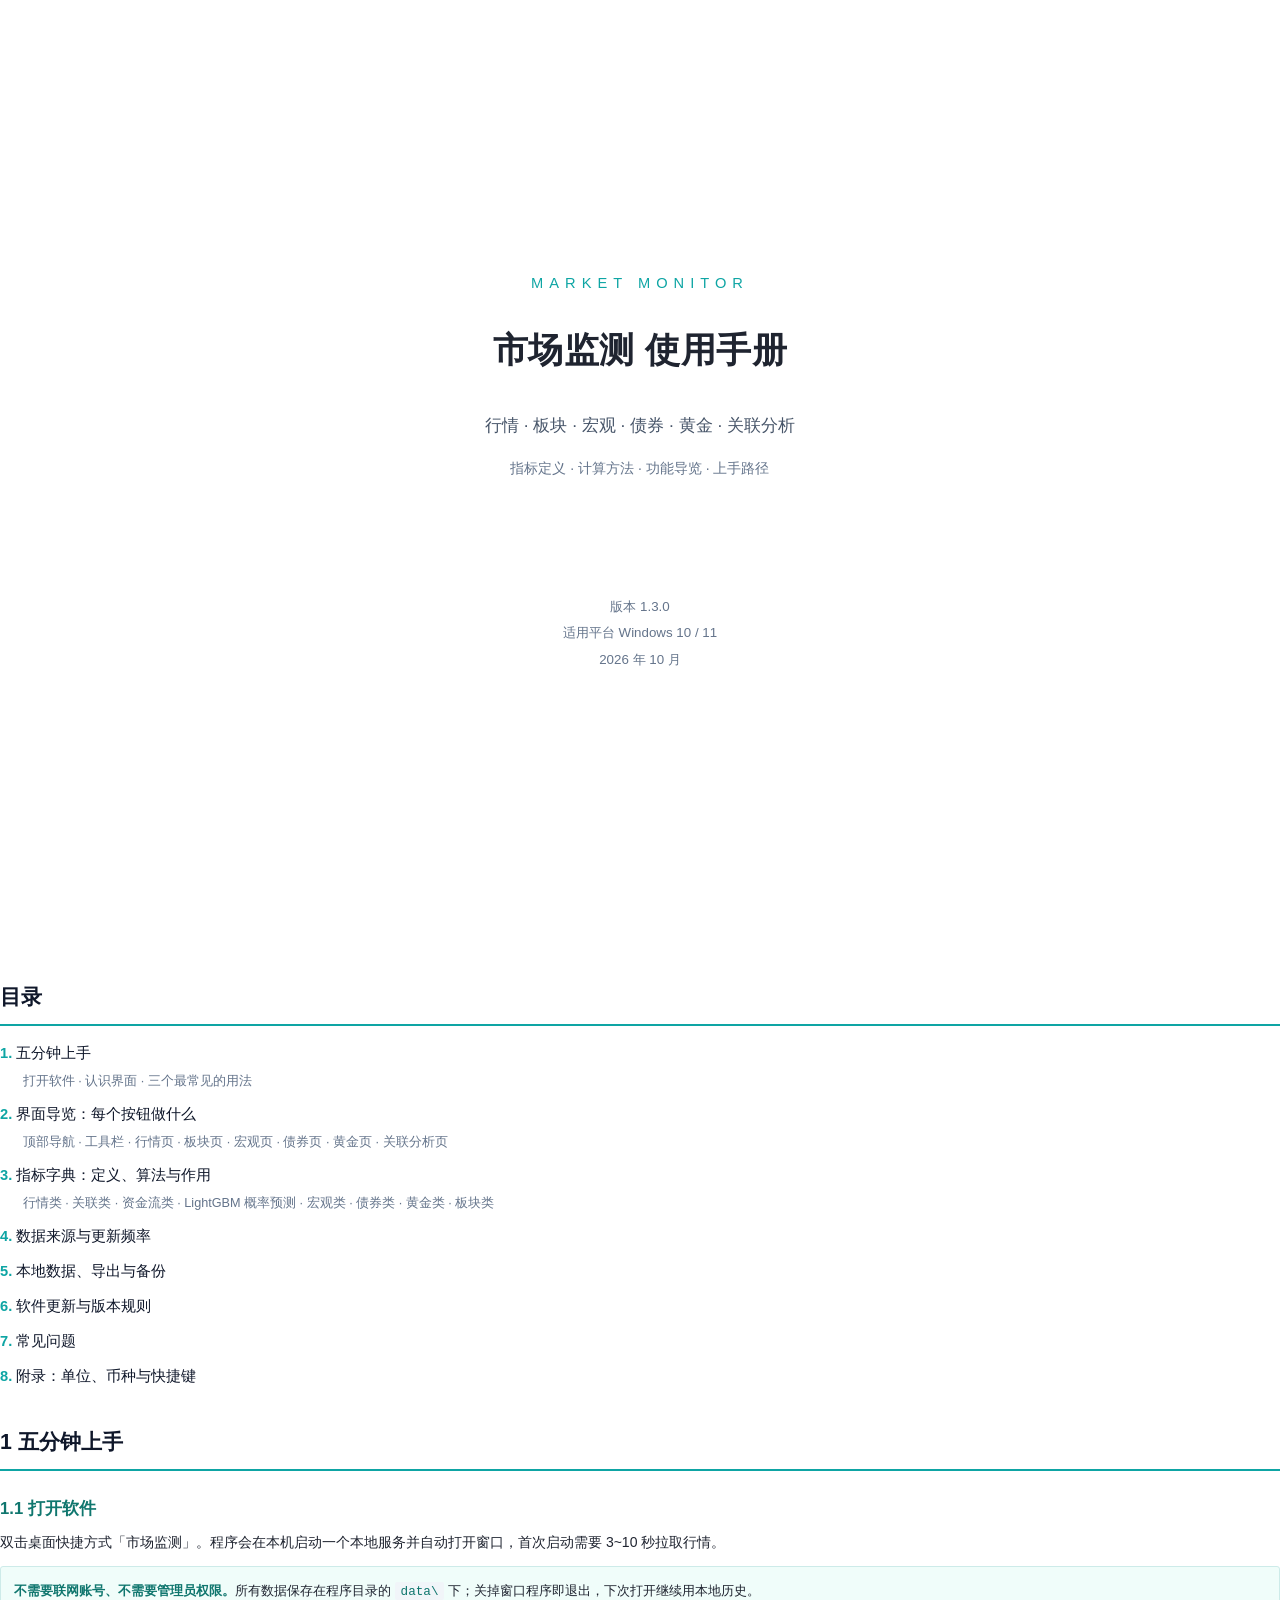
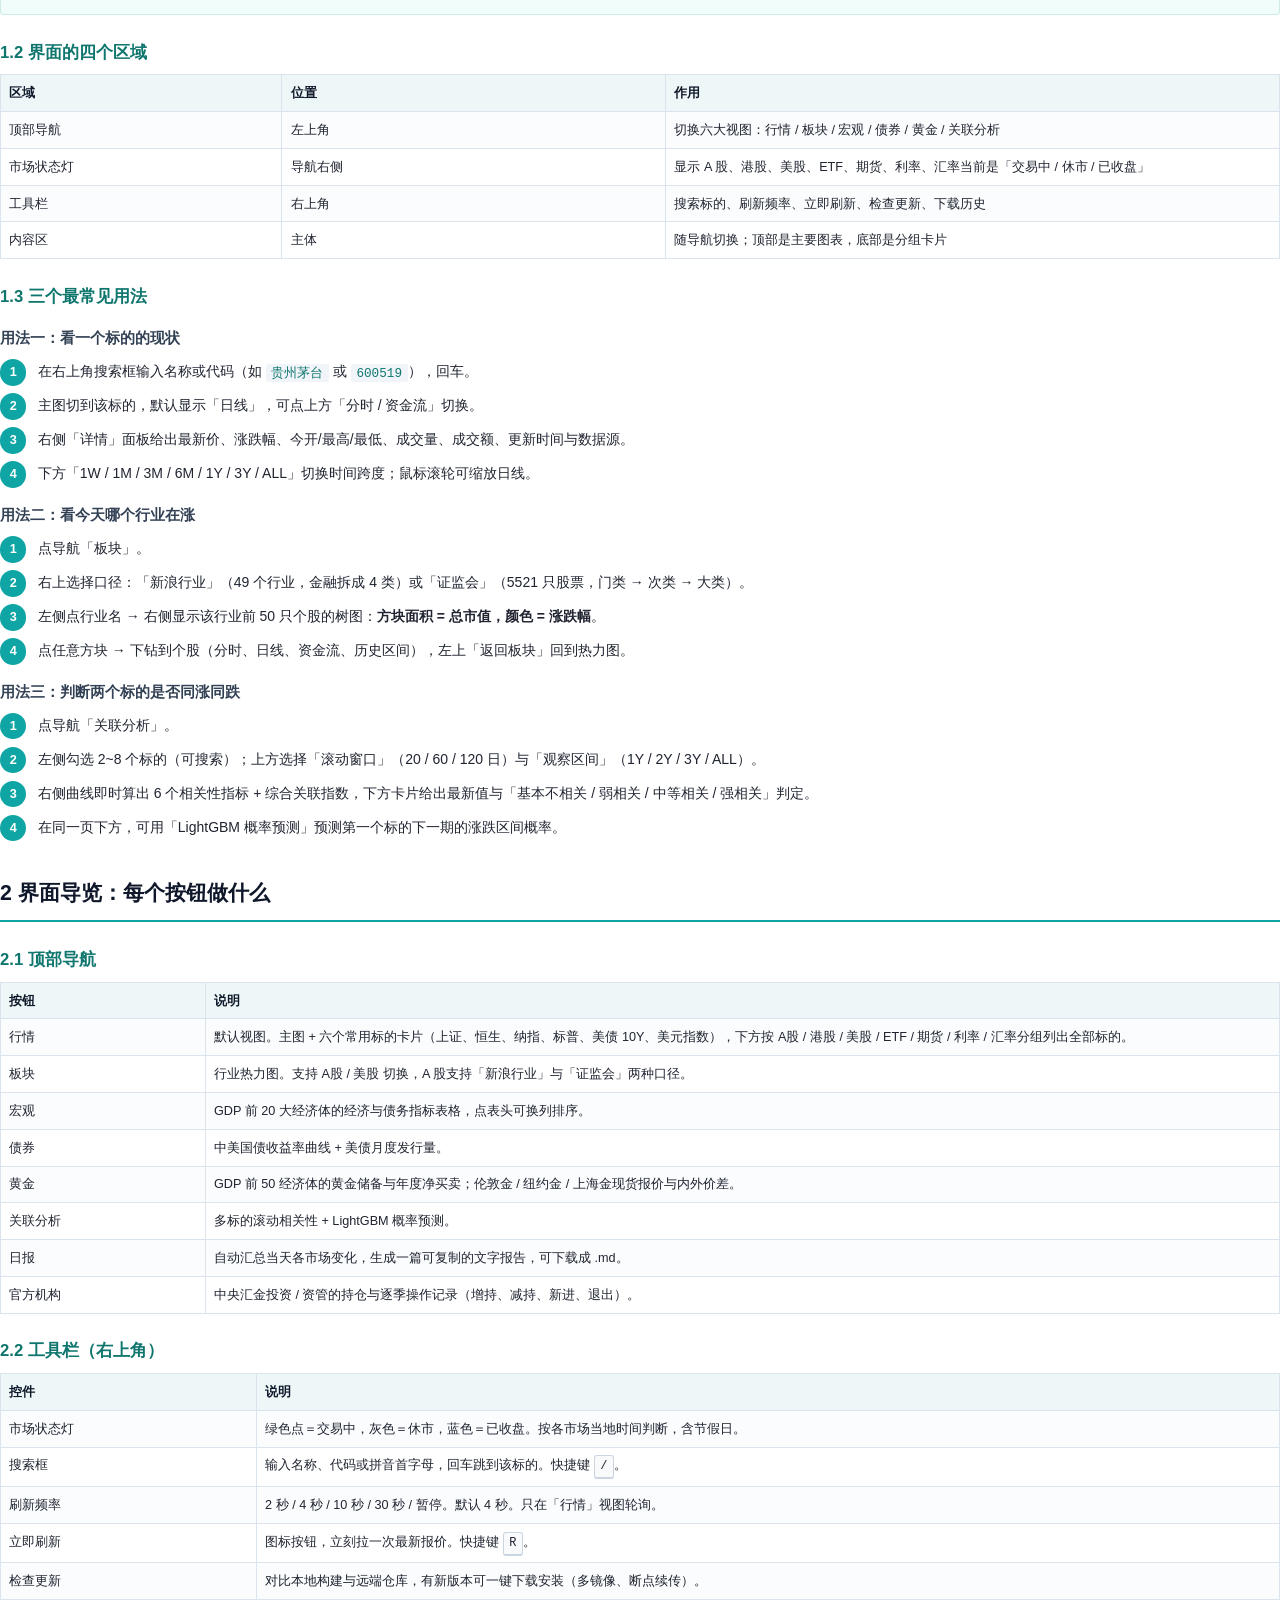
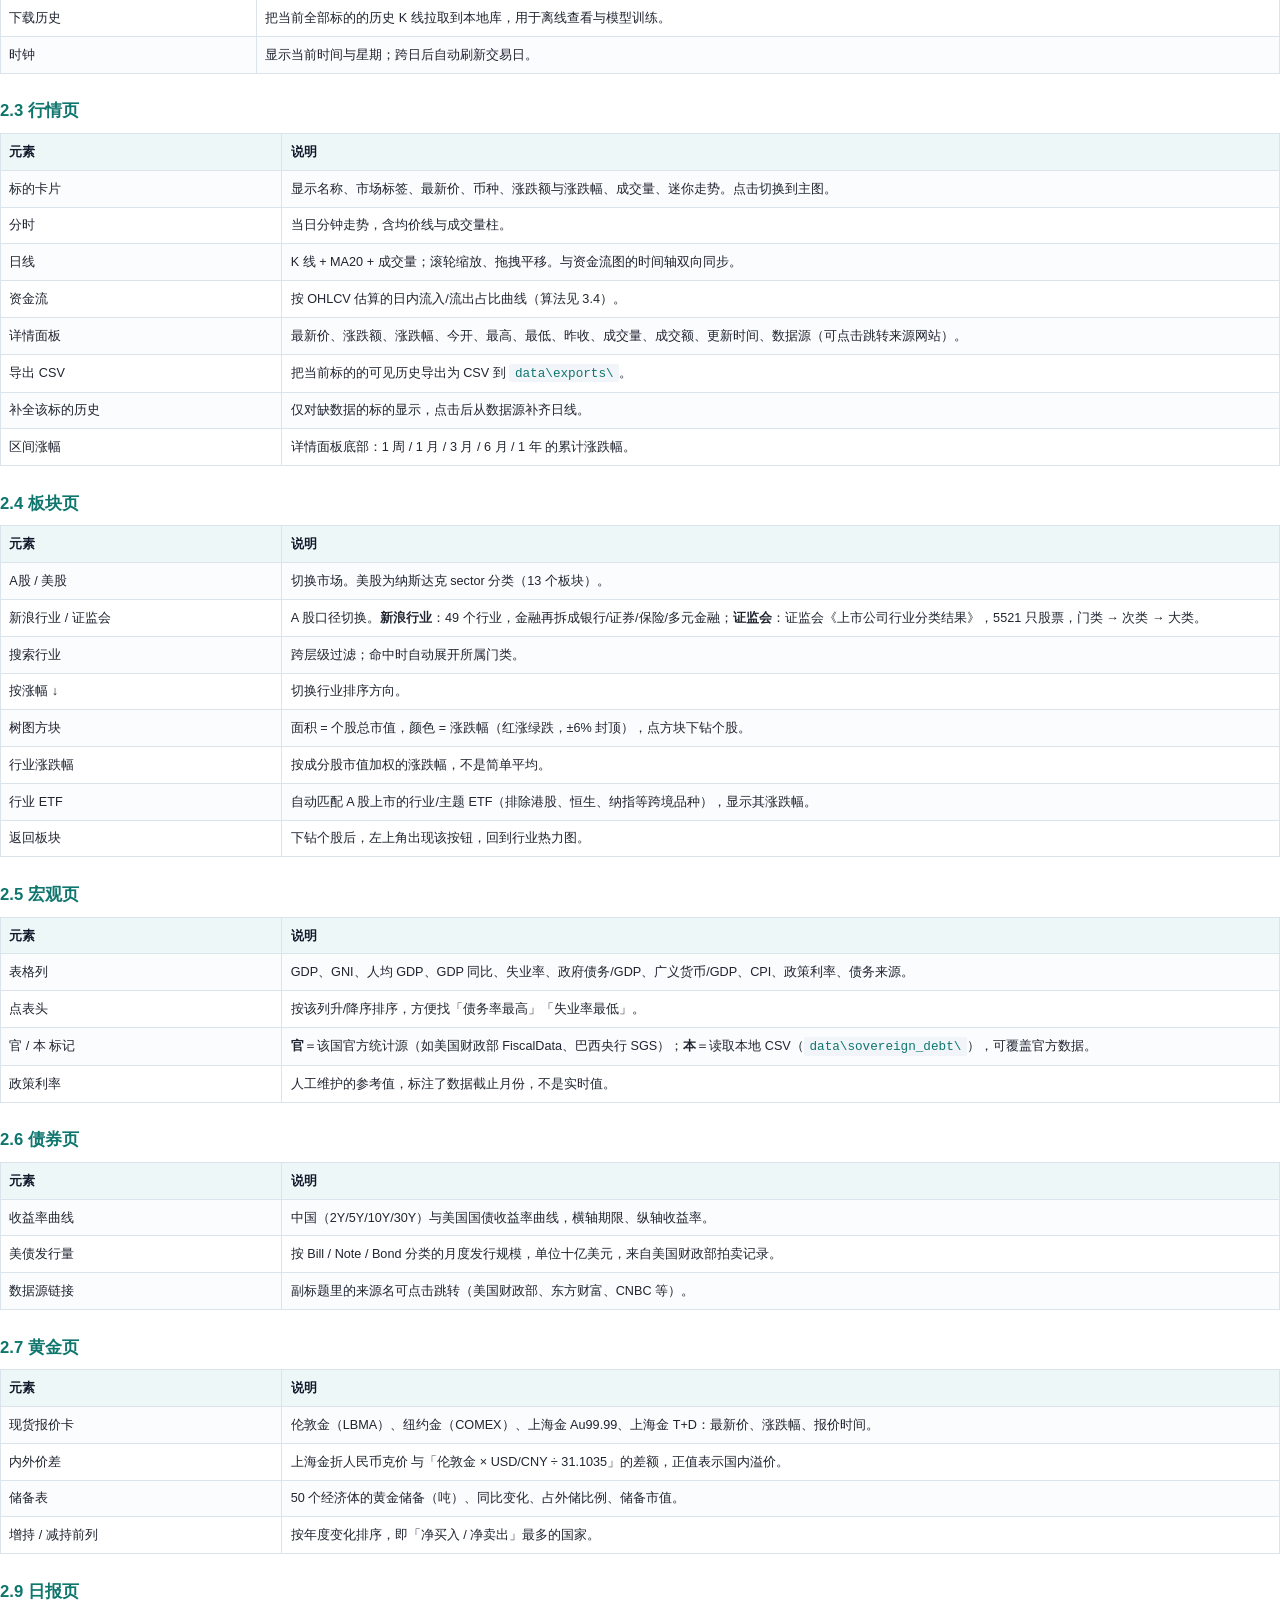
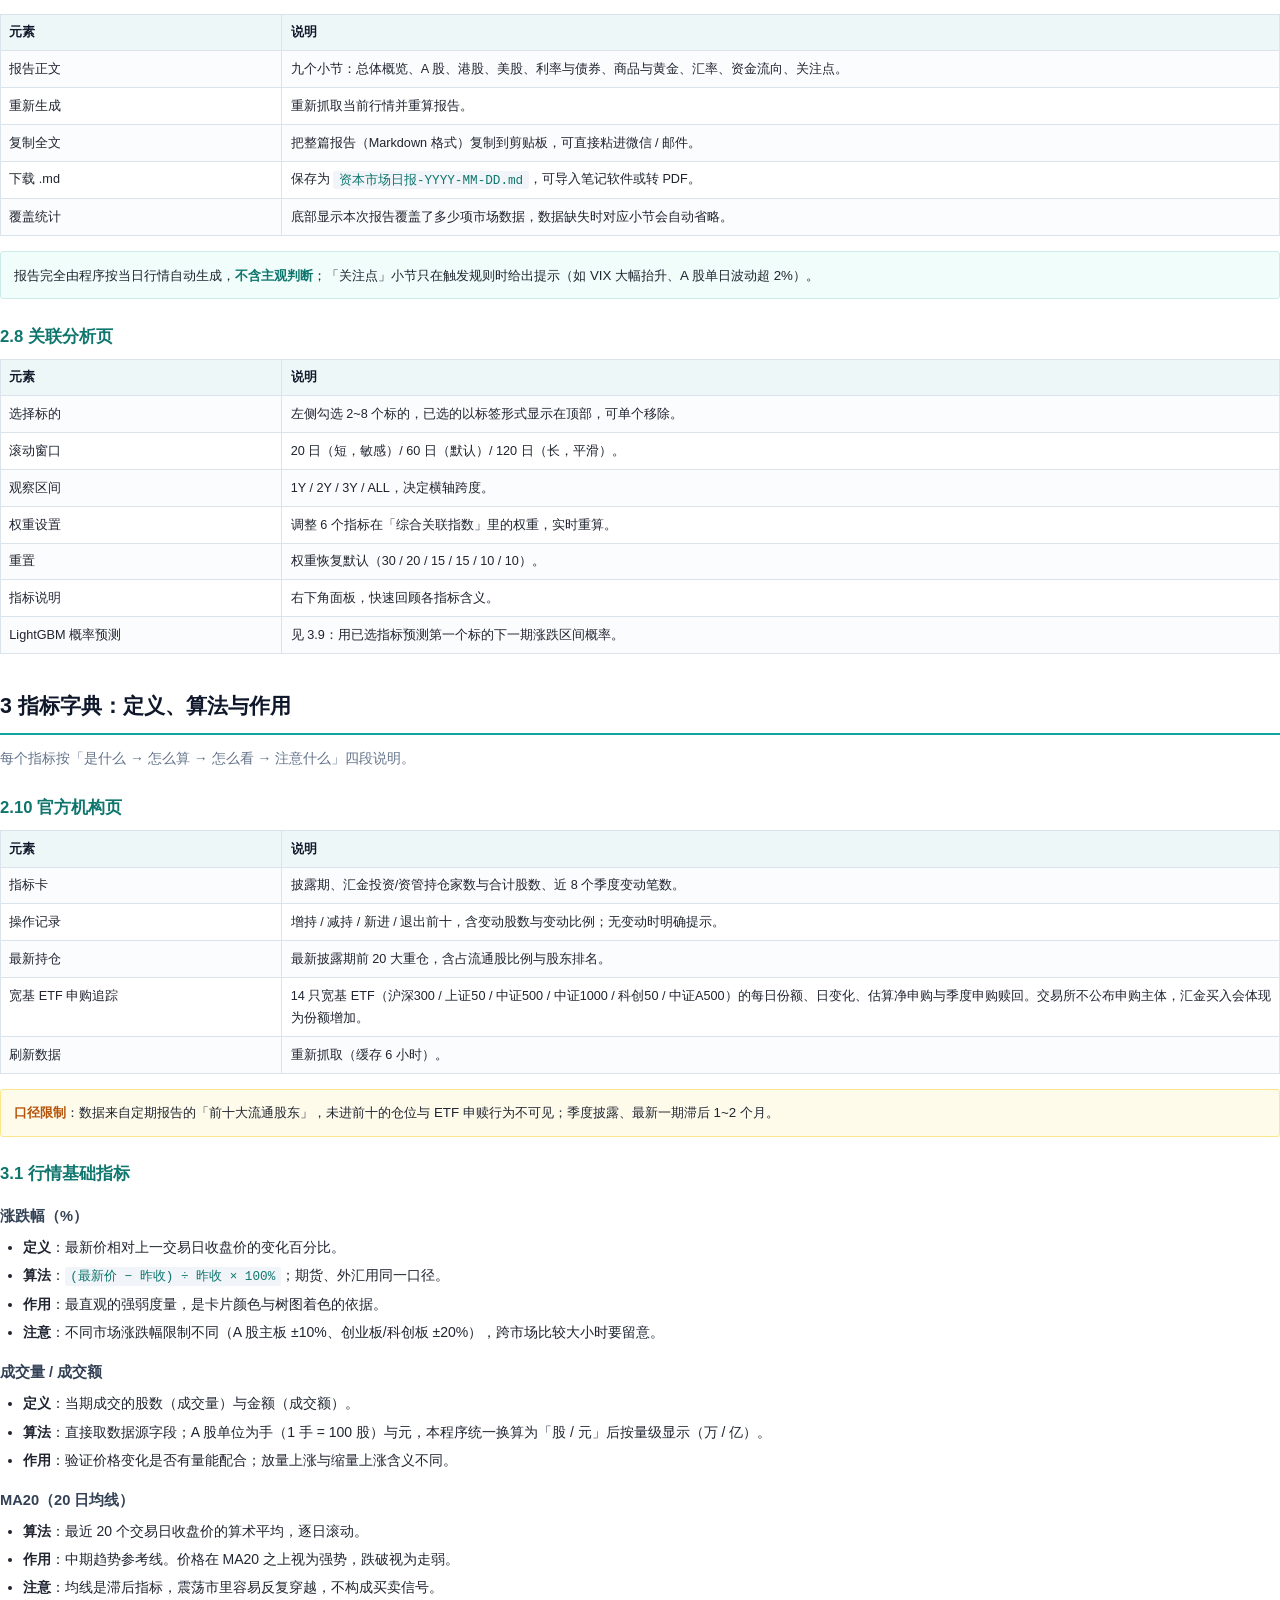
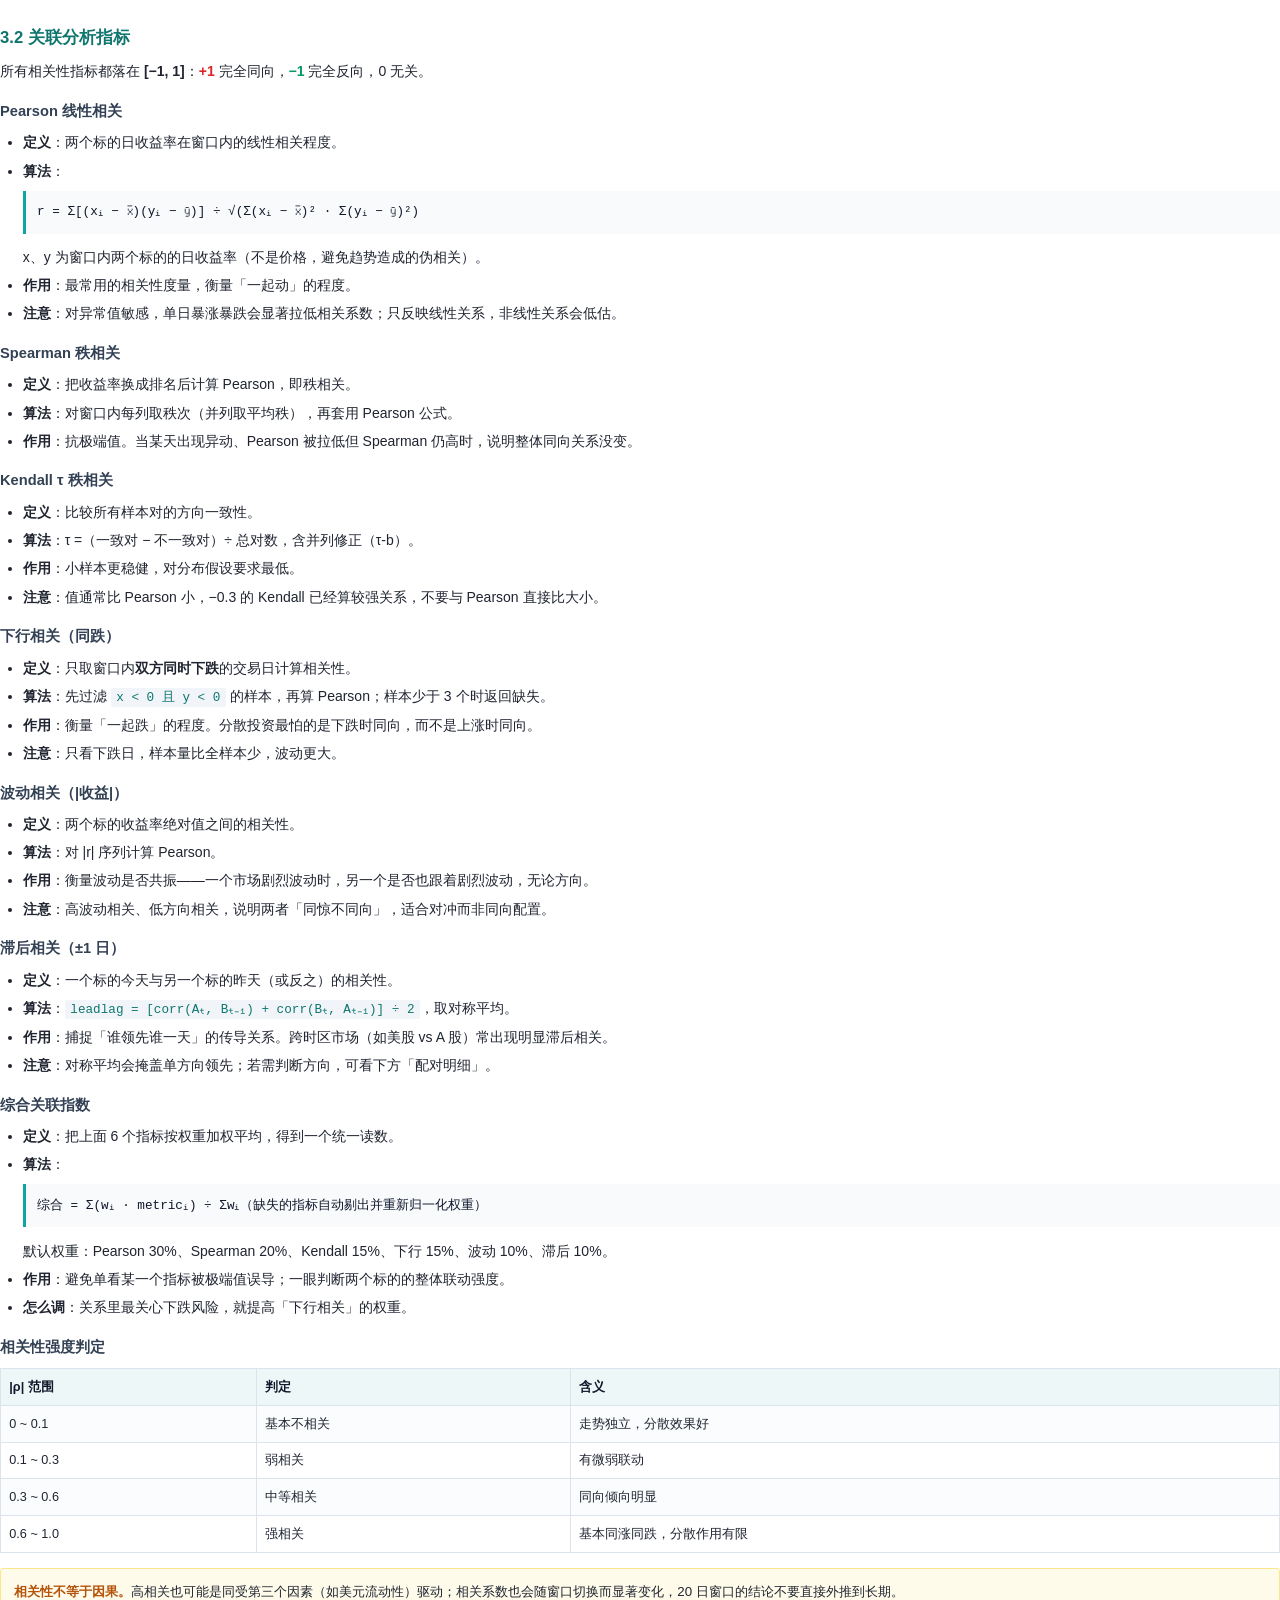
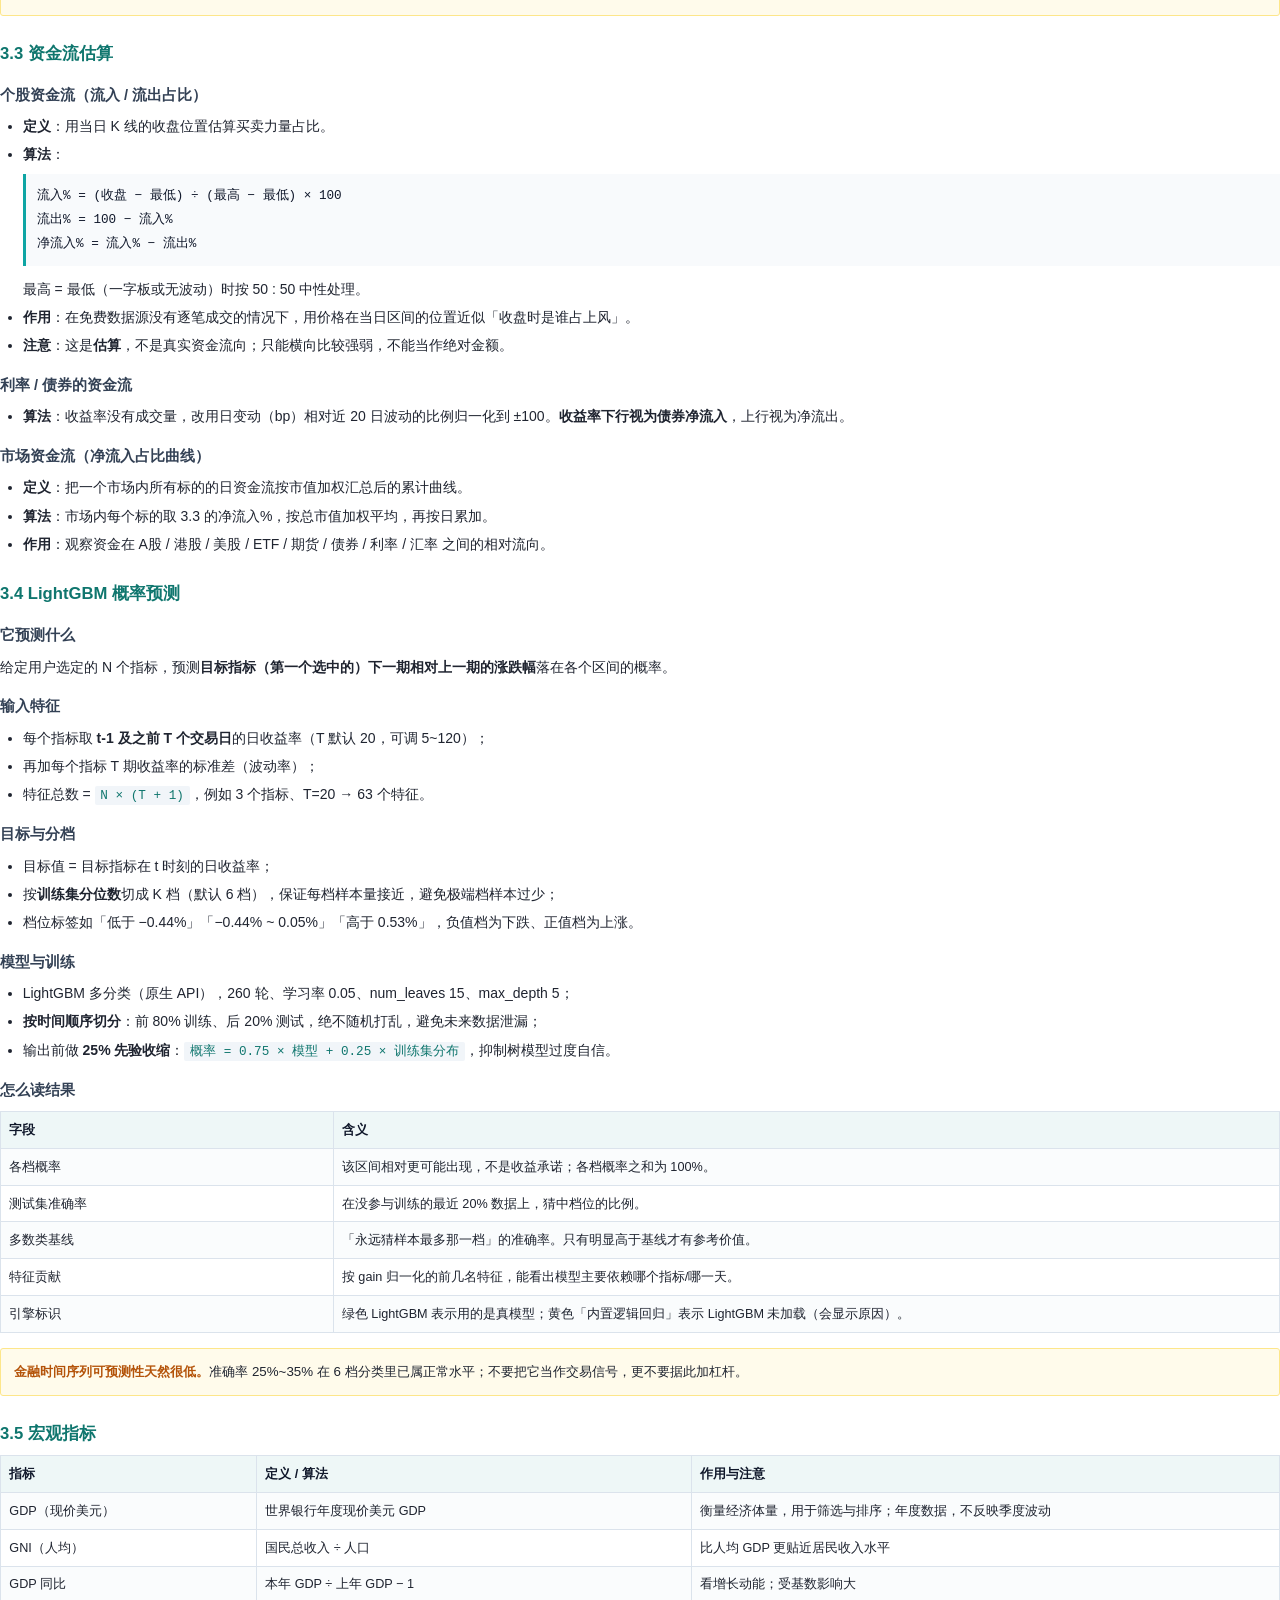
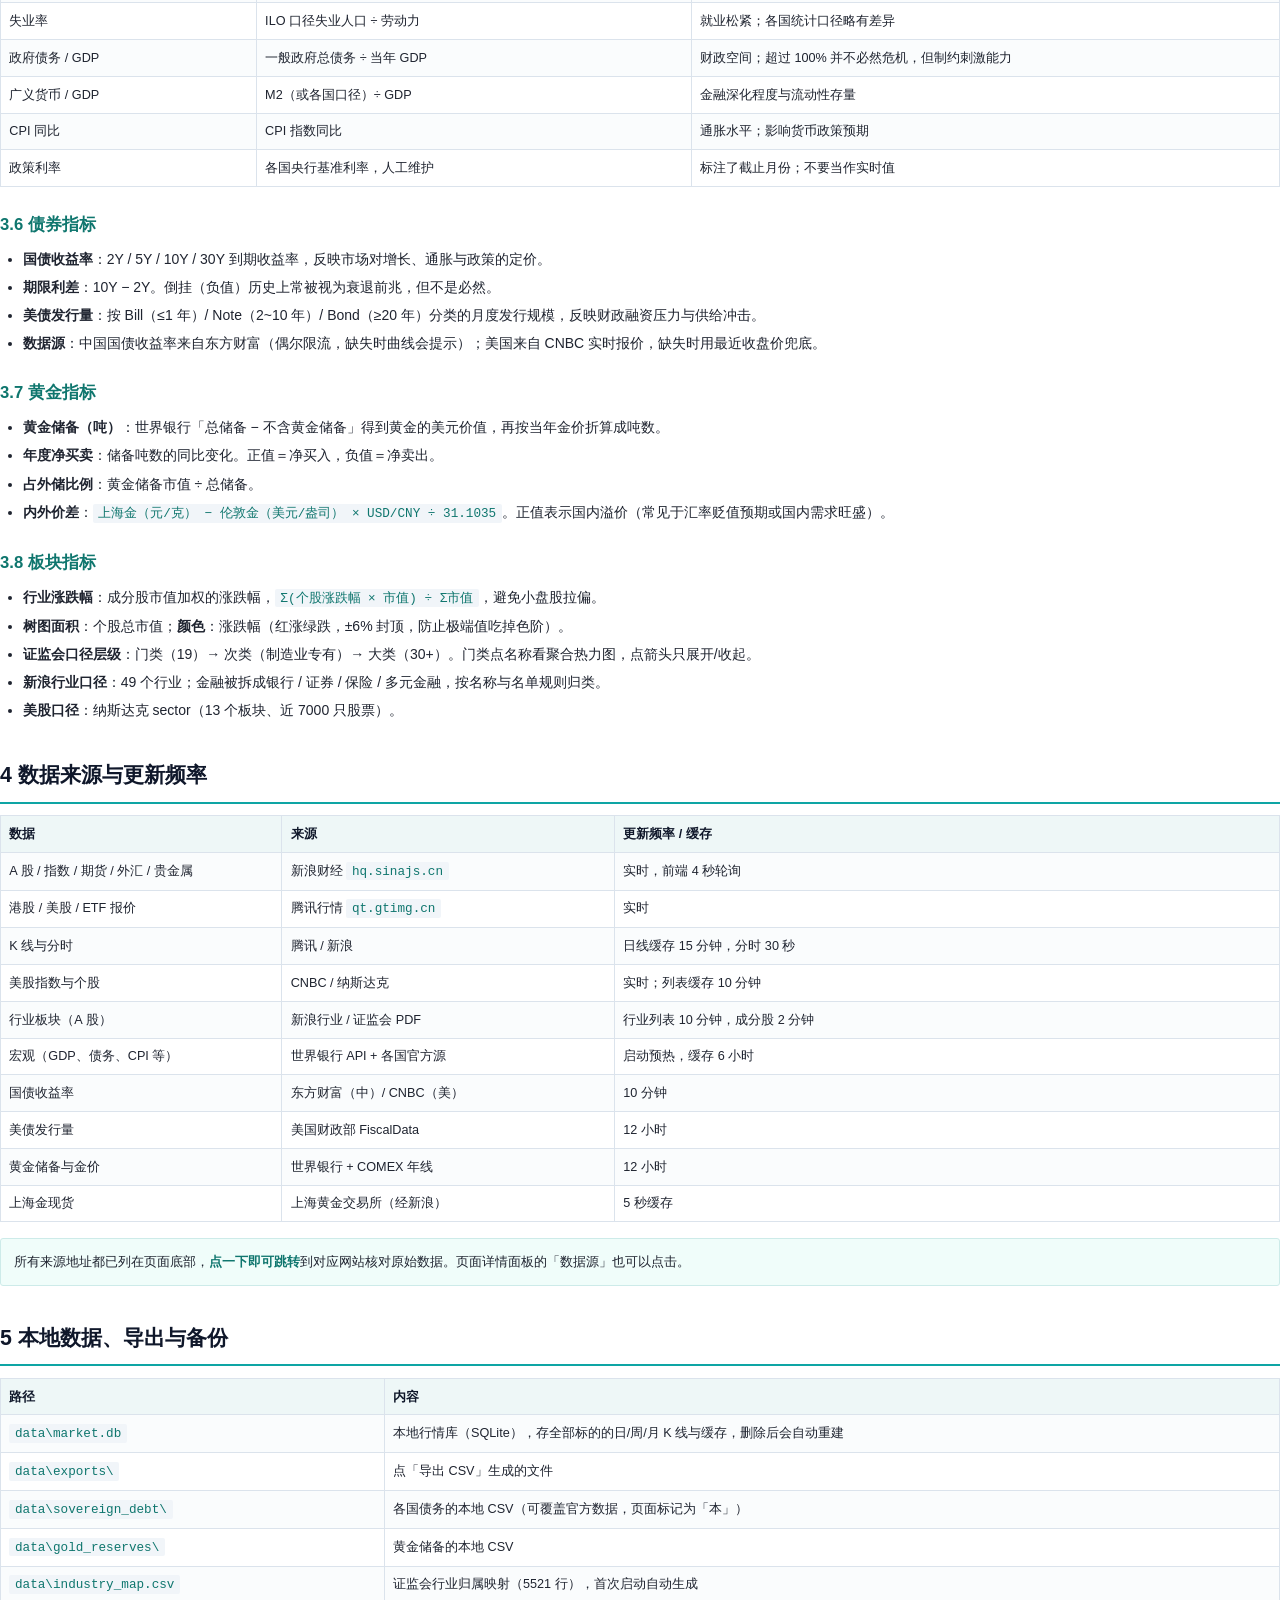
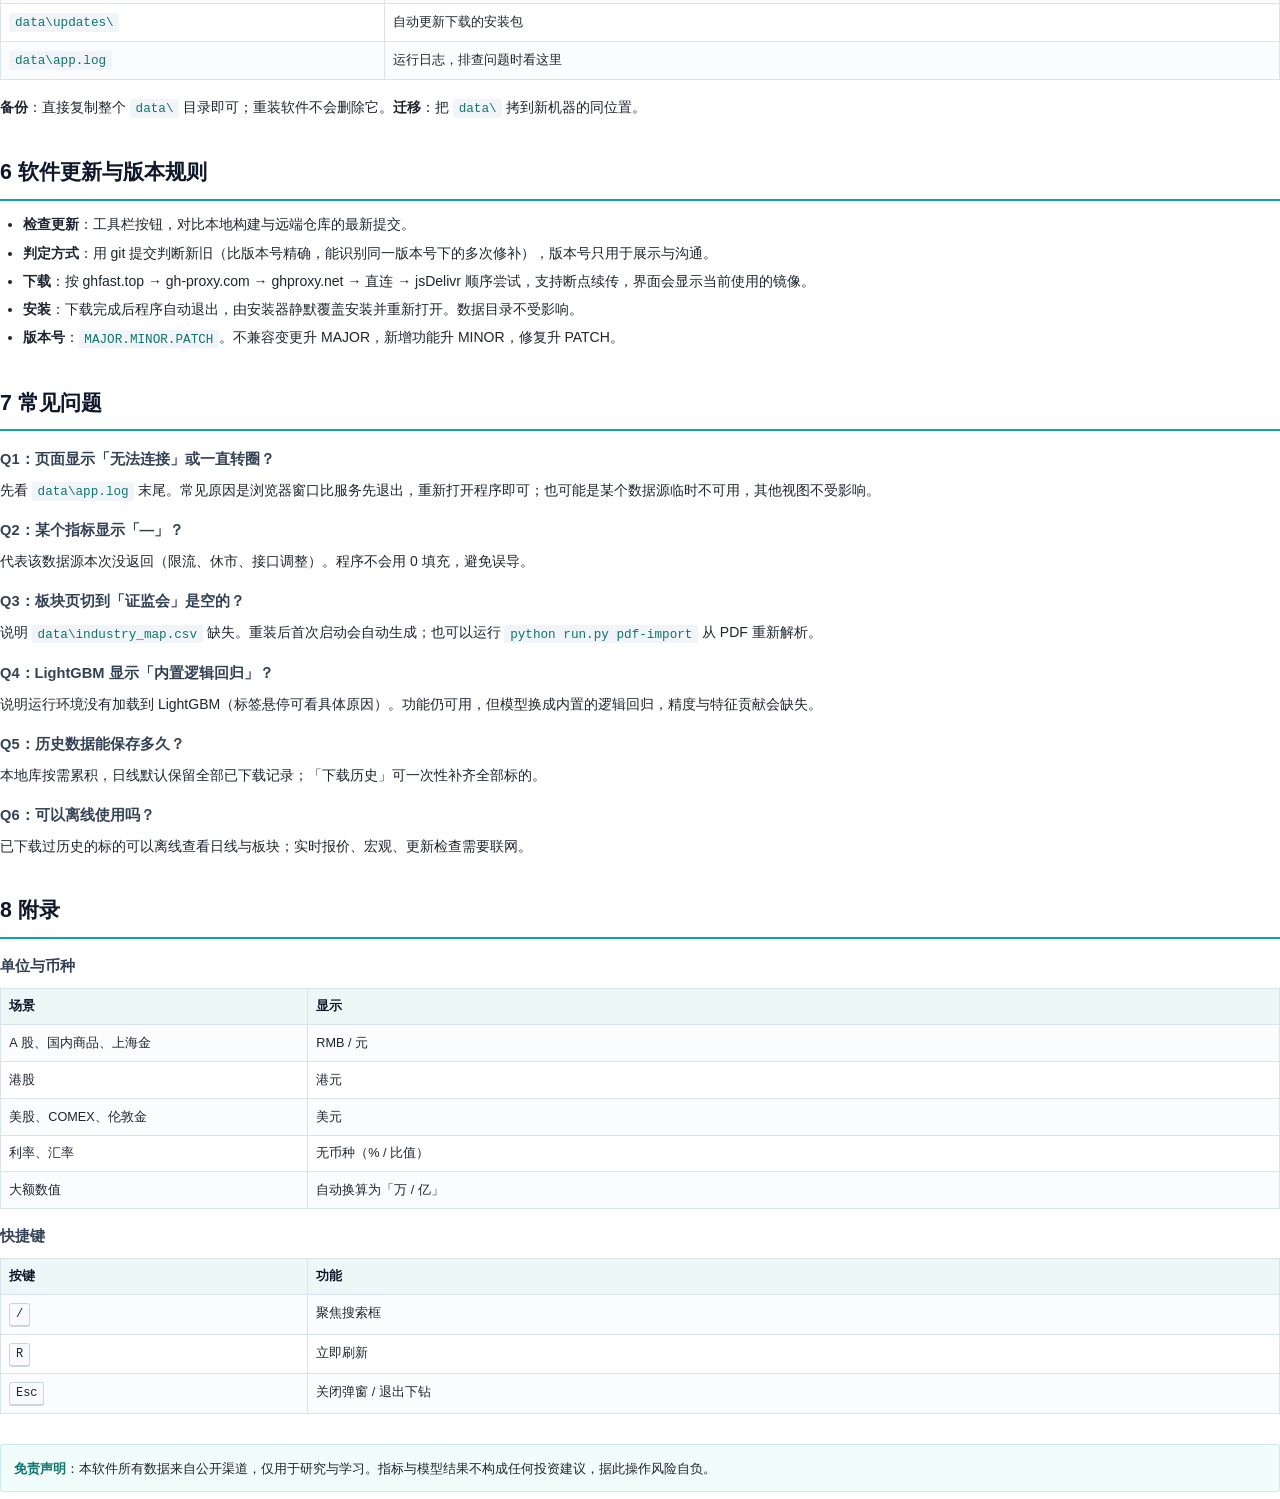
==== commit 8450d394: "feat(huijin): 汇金相关宽基 ETF 申购追踪（每日份额 + 季度申赎）" ====
--- a/docs/manual.html
+++ b/docs/manual.html
@@ -244,6 +244,7 @@
     <tr><td>指标卡</td><td>披露期、汇金投资/资管持仓家数与合计股数、近 8 个季度变动笔数。</td></tr>
     <tr><td>操作记录</td><td>增持 / 减持 / 新进 / 退出前十，含变动股数与变动比例；无变动时明确提示。</td></tr>
     <tr><td>最新持仓</td><td>最新披露期前 20 大重仓，含占流通股比例与股东排名。</td></tr>
+    <tr><td>宽基 ETF 申购追踪</td><td>14 只宽基 ETF（沪深300 / 上证50 / 中证500 / 中证1000 / 科创50 / 中证A500）的每日份额、日变化、估算净申购与季度申购赎回。交易所不公布申购主体，汇金买入会体现为份额增加。</td></tr>
     <tr><td>刷新数据</td><td>重新抓取（缓存 6 小时）。</td></tr>
   </table>
   <div class="callout warn">
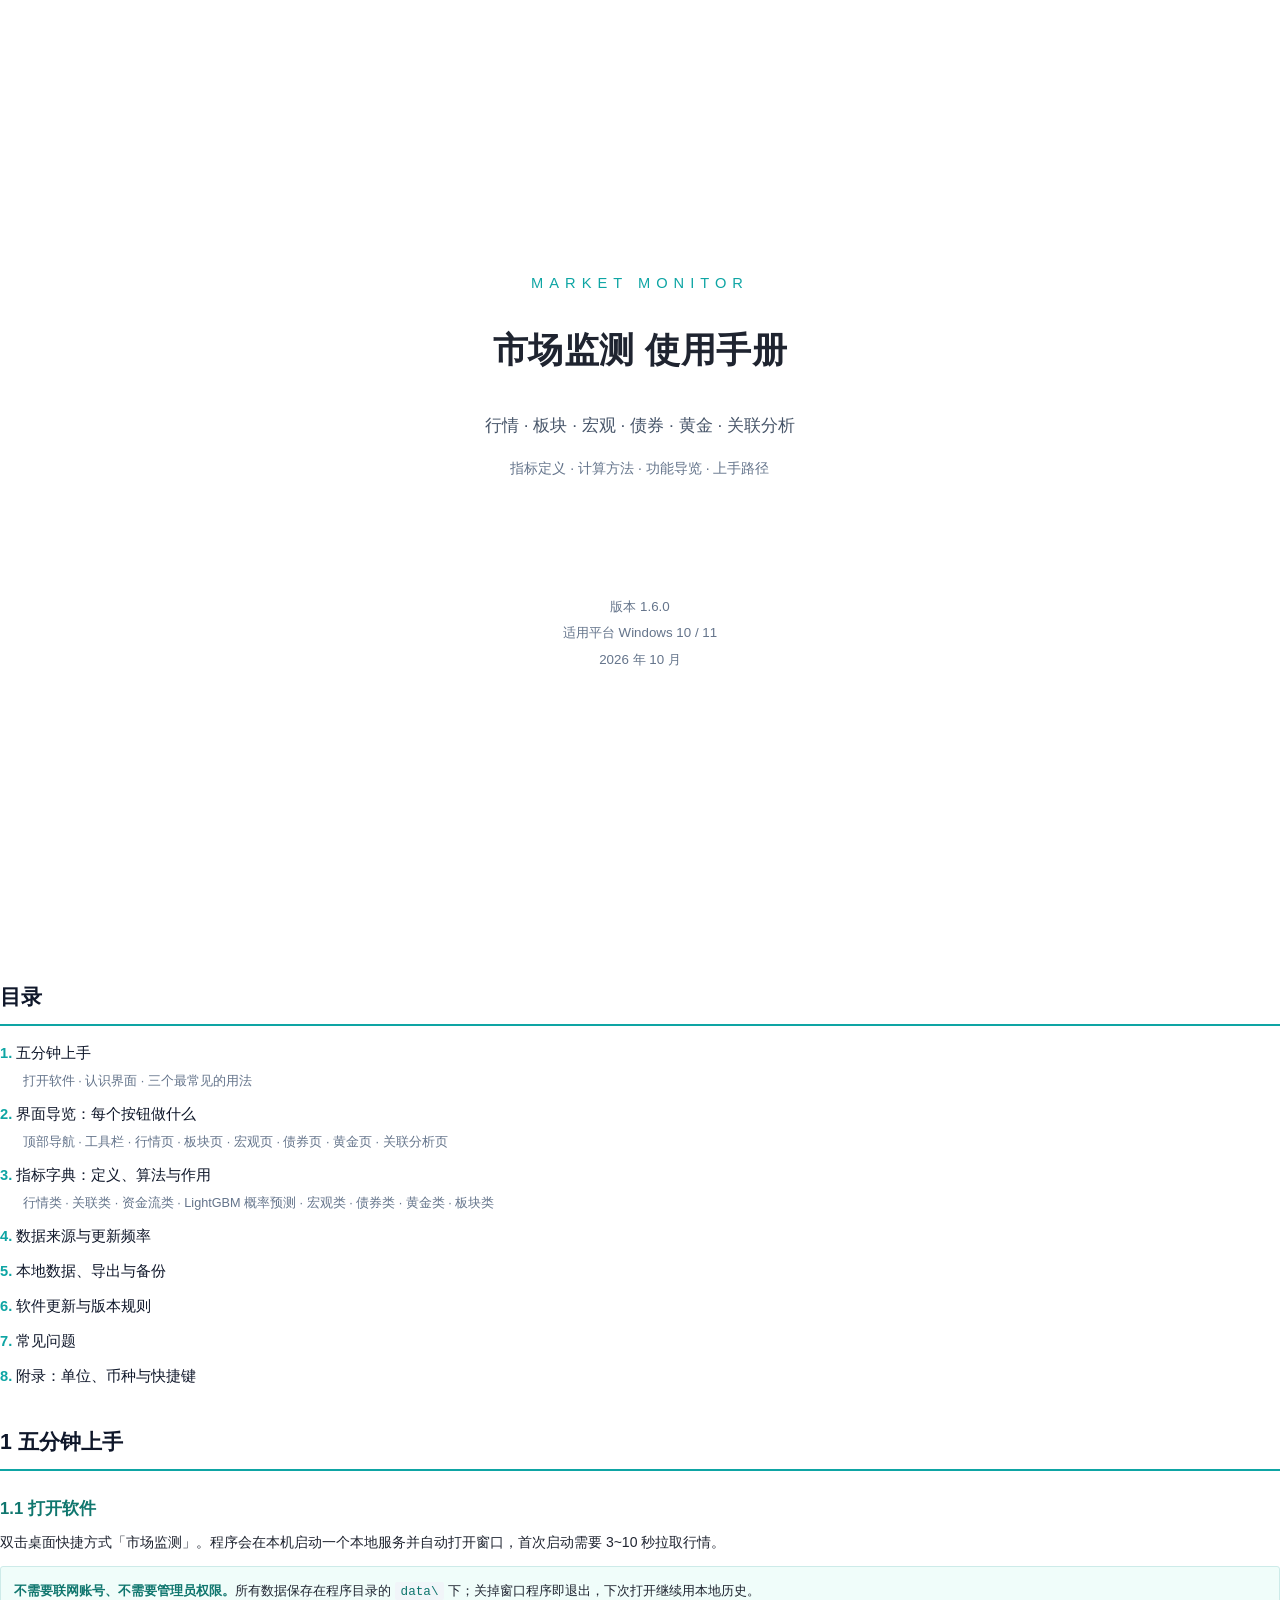
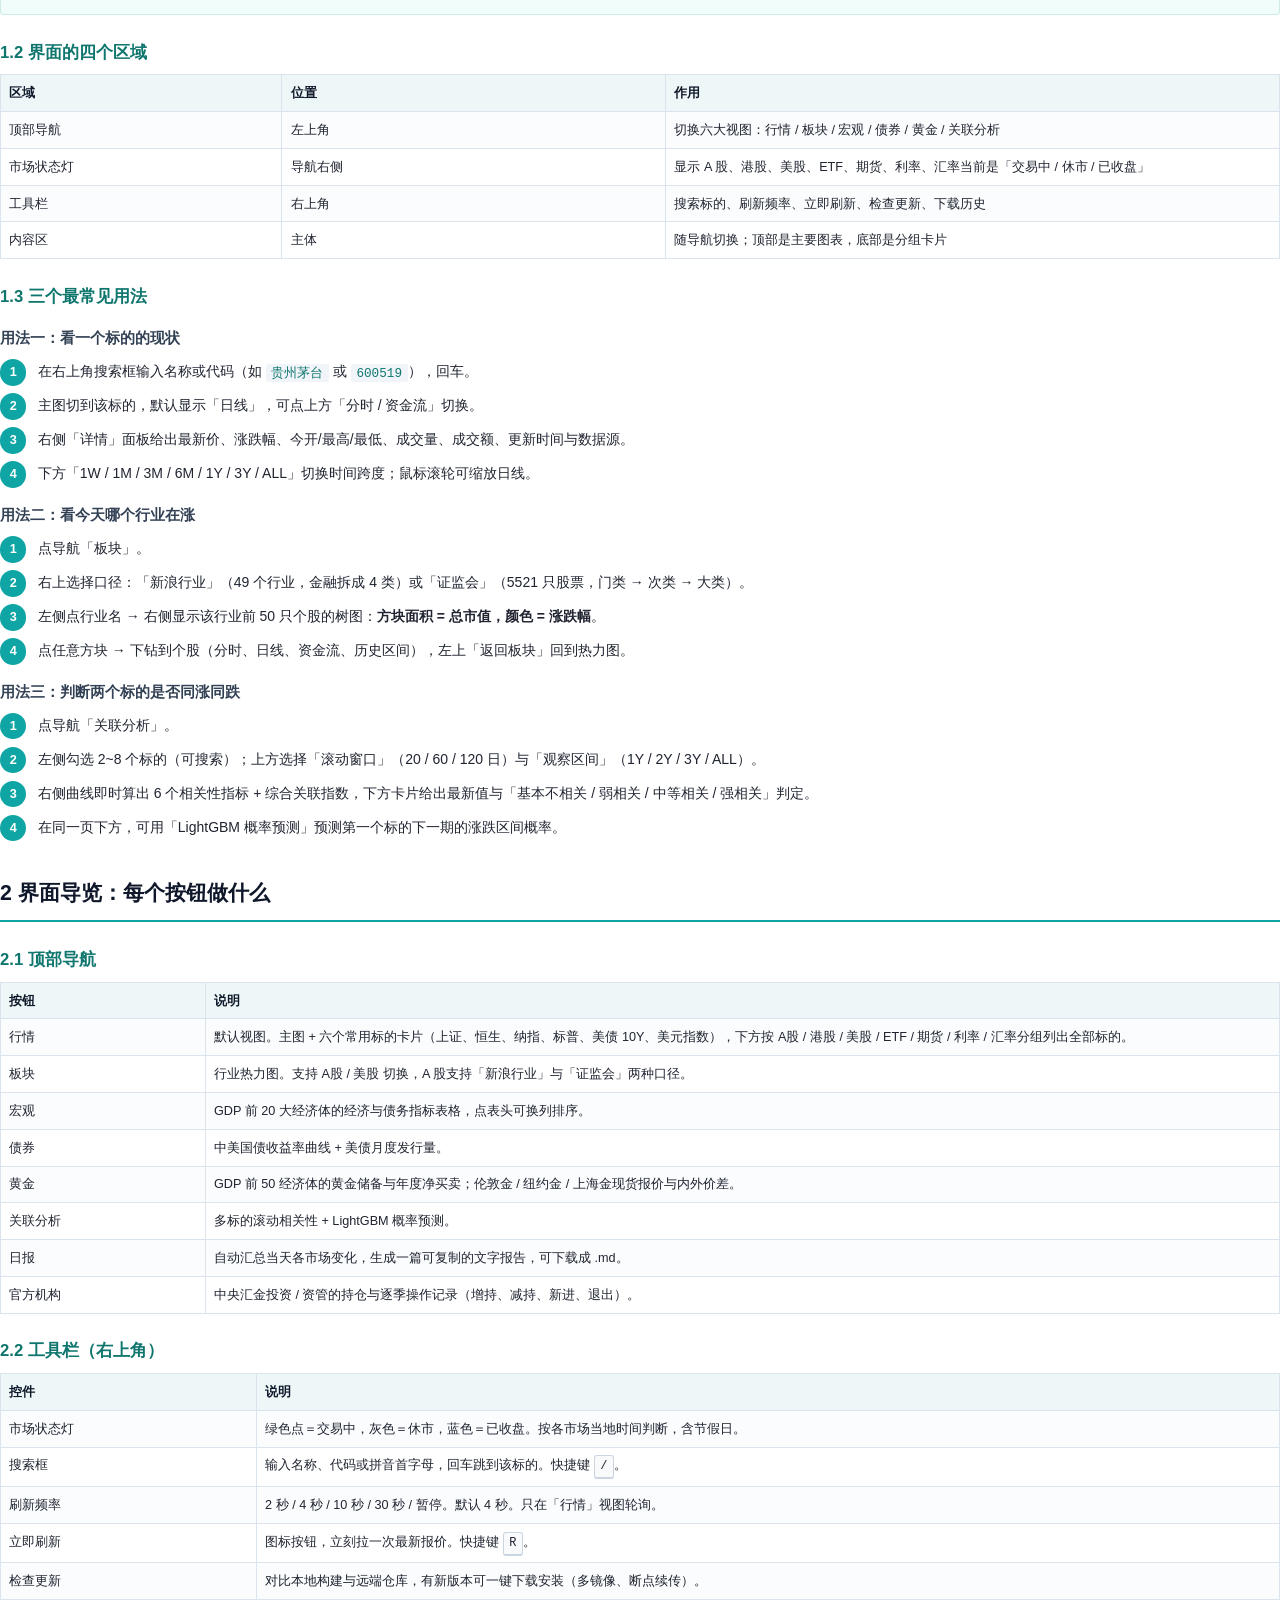
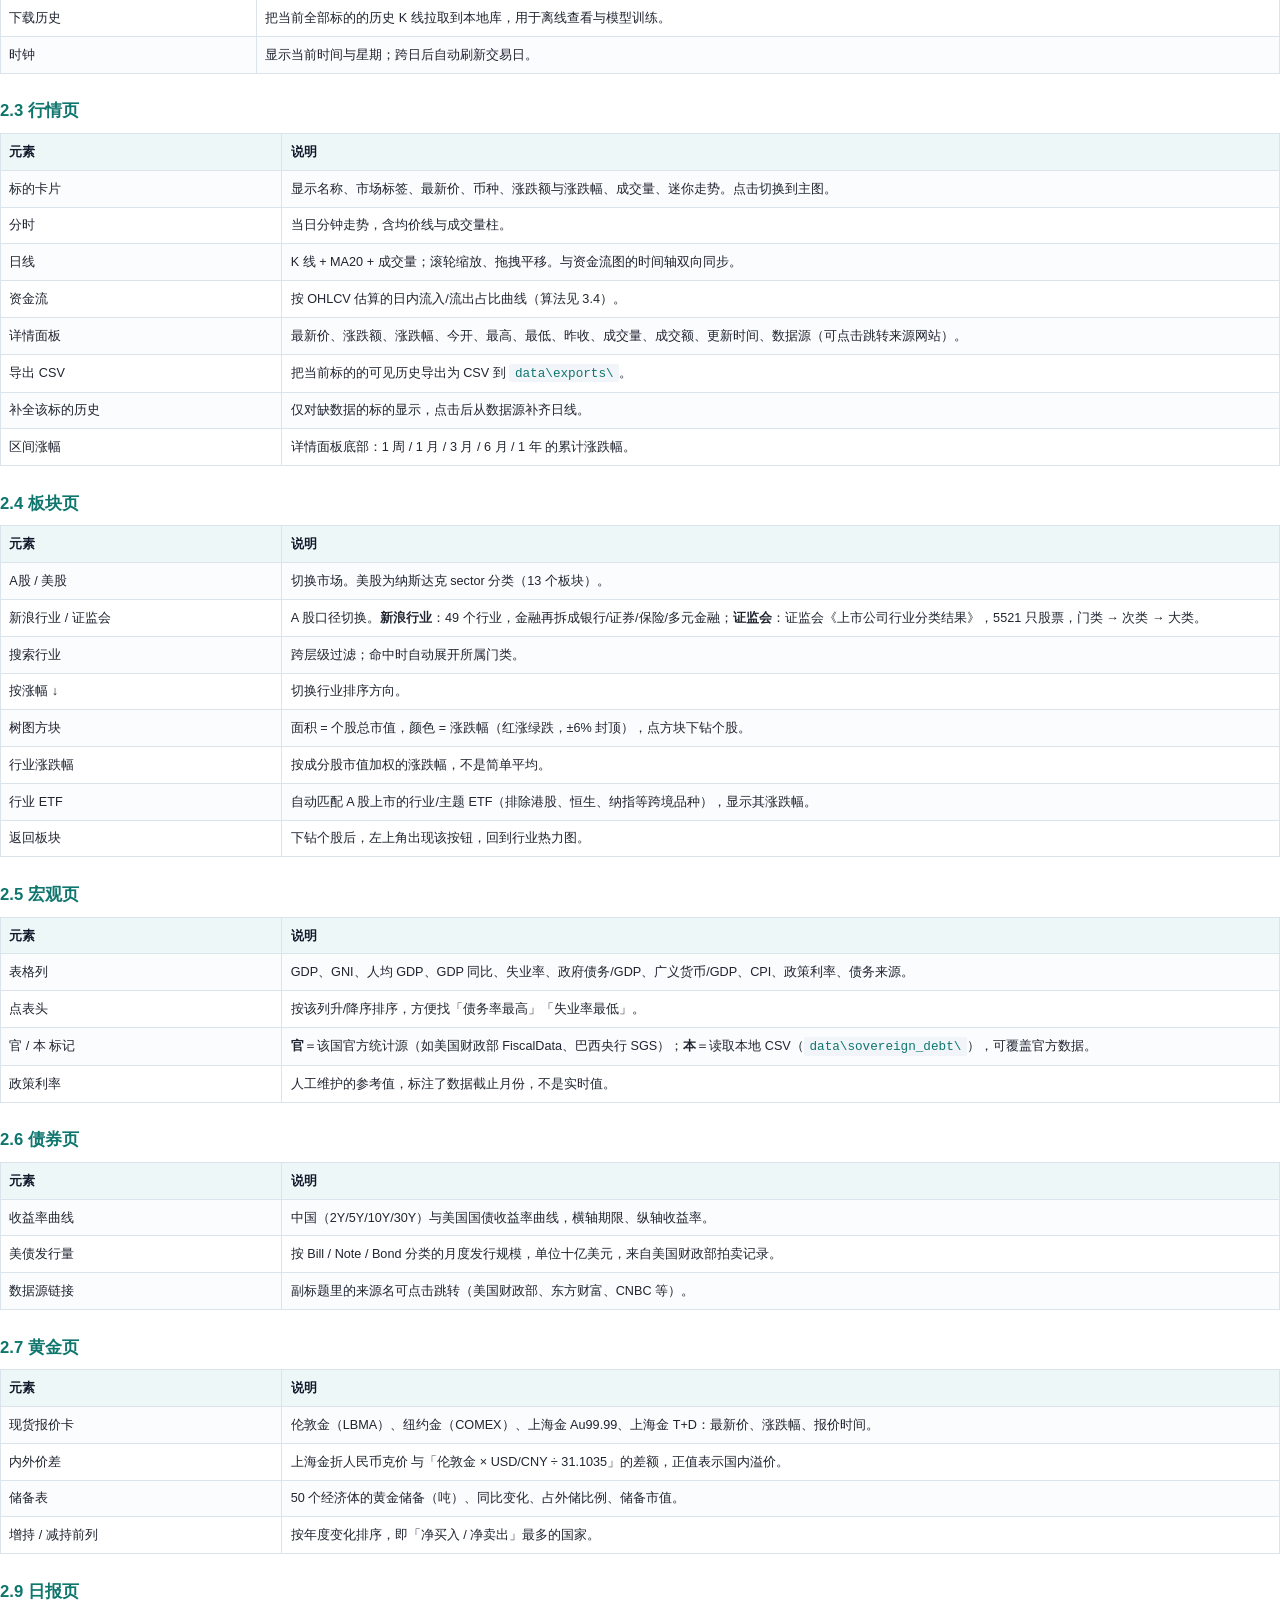
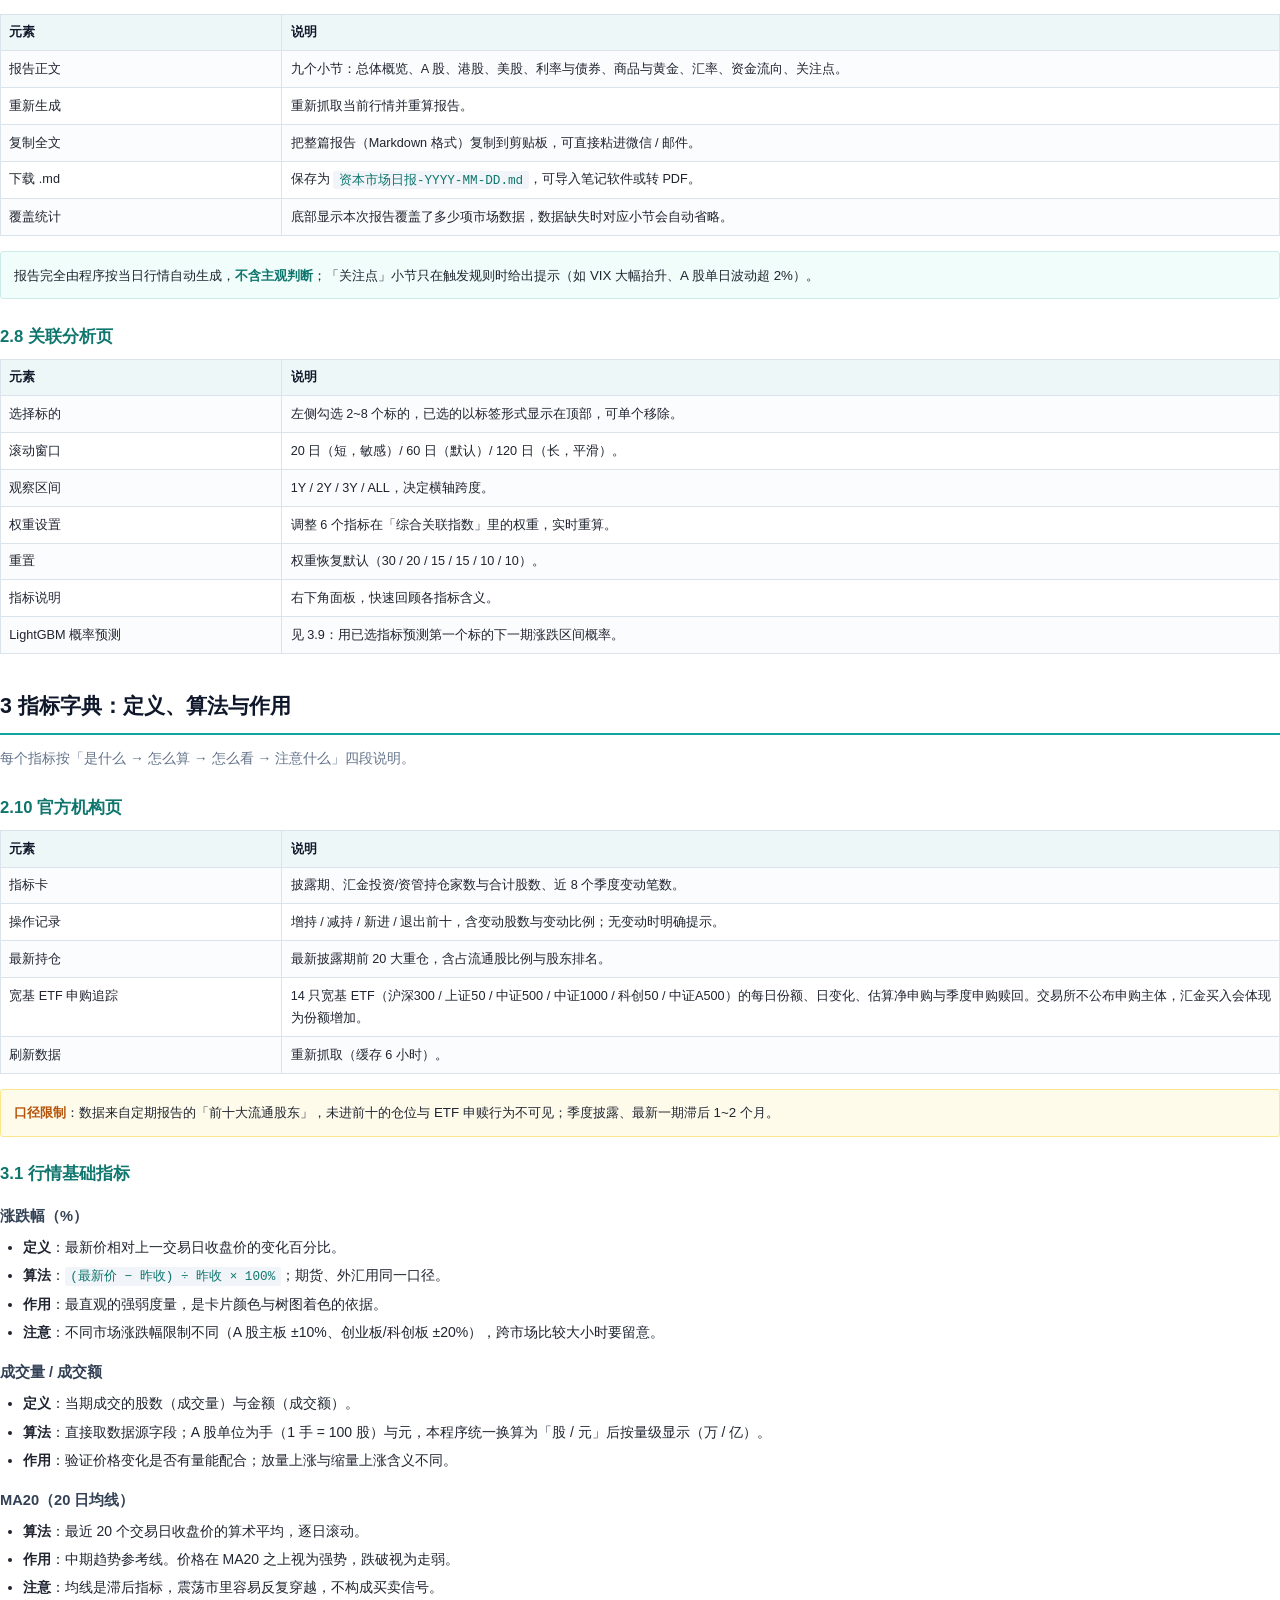
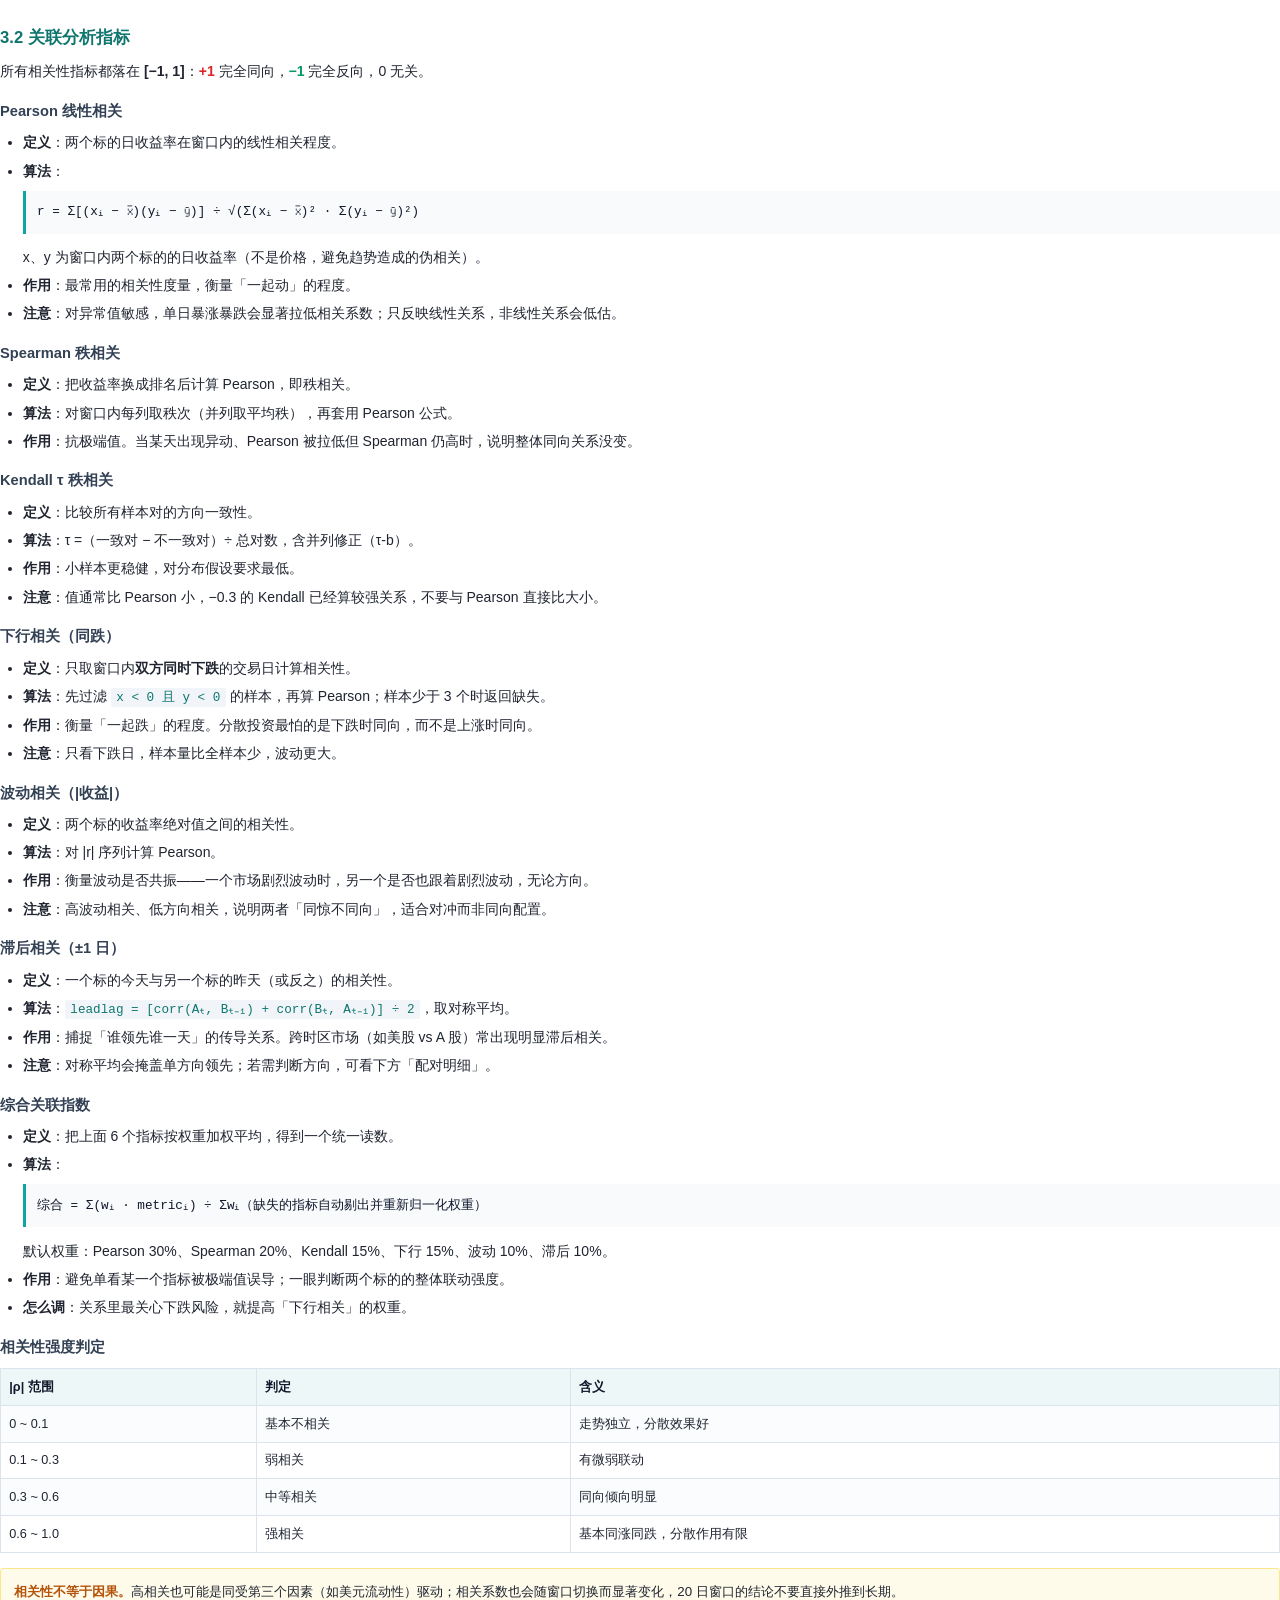
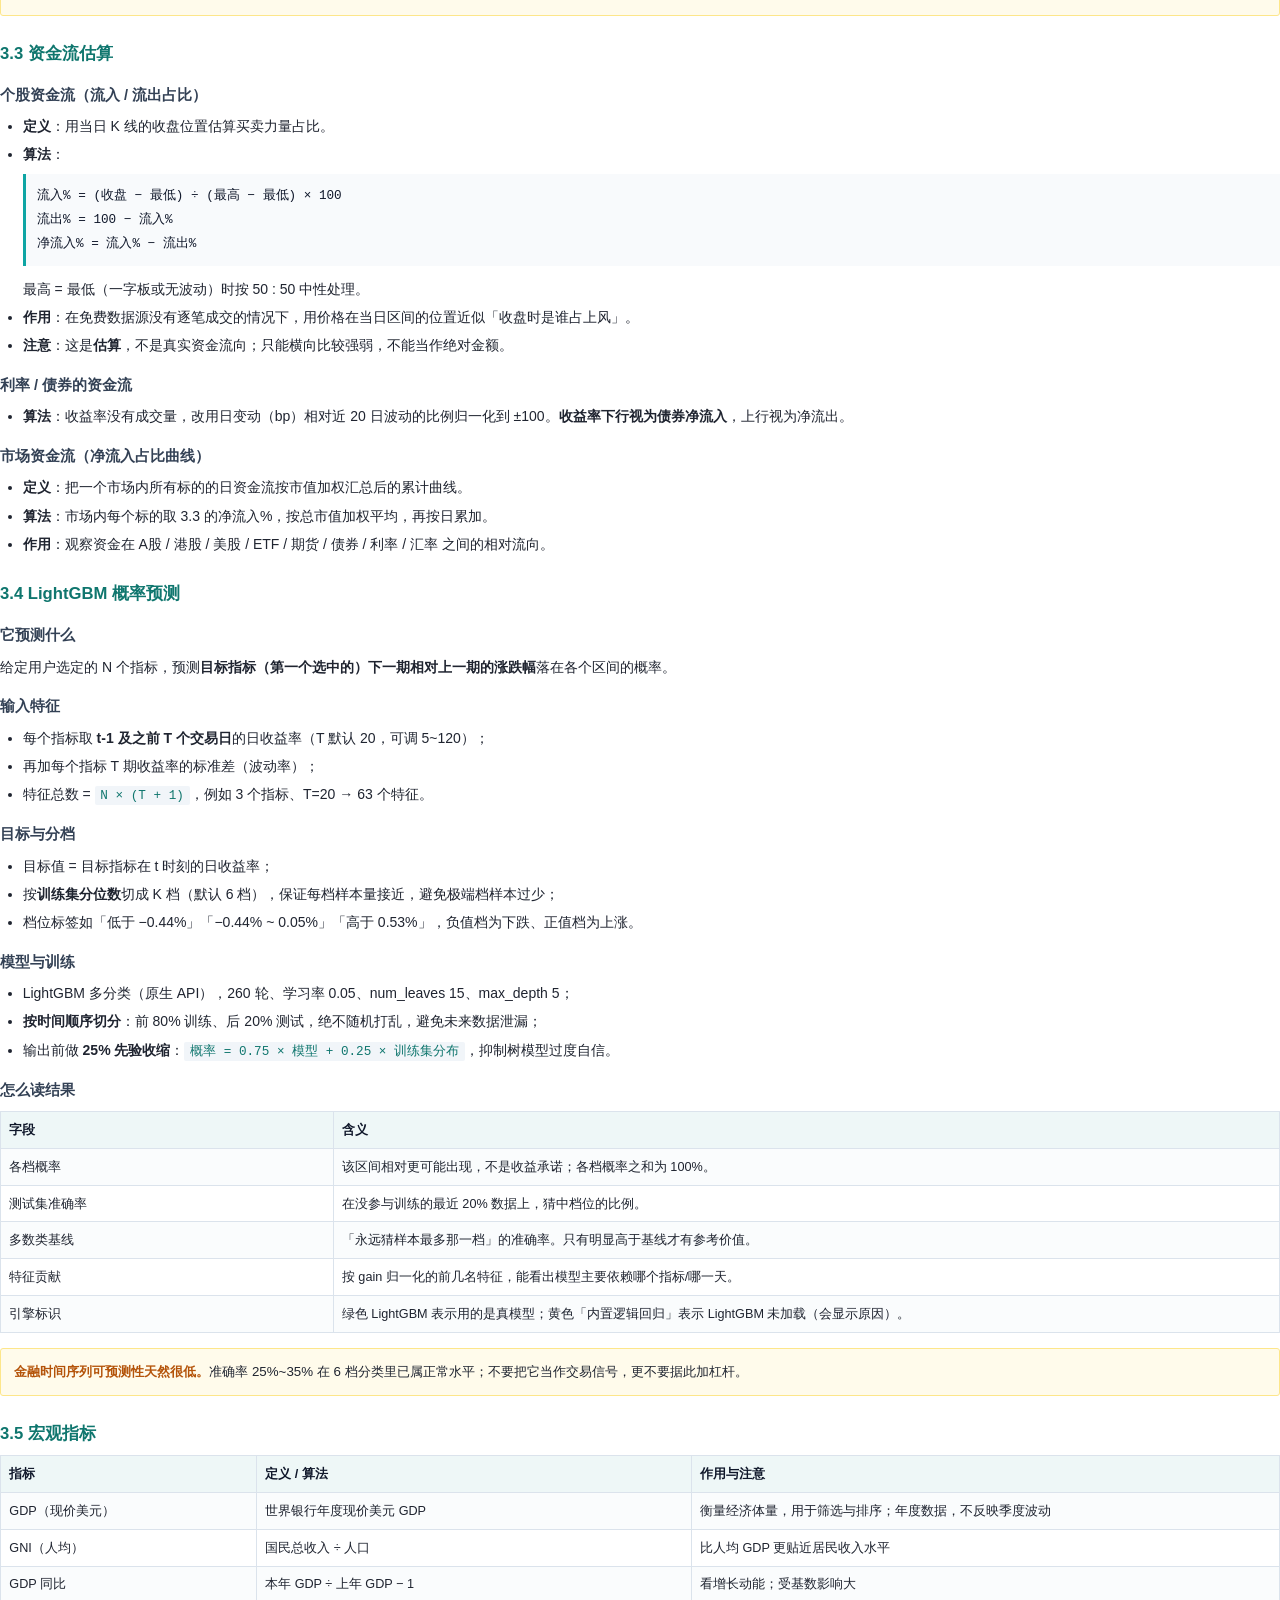
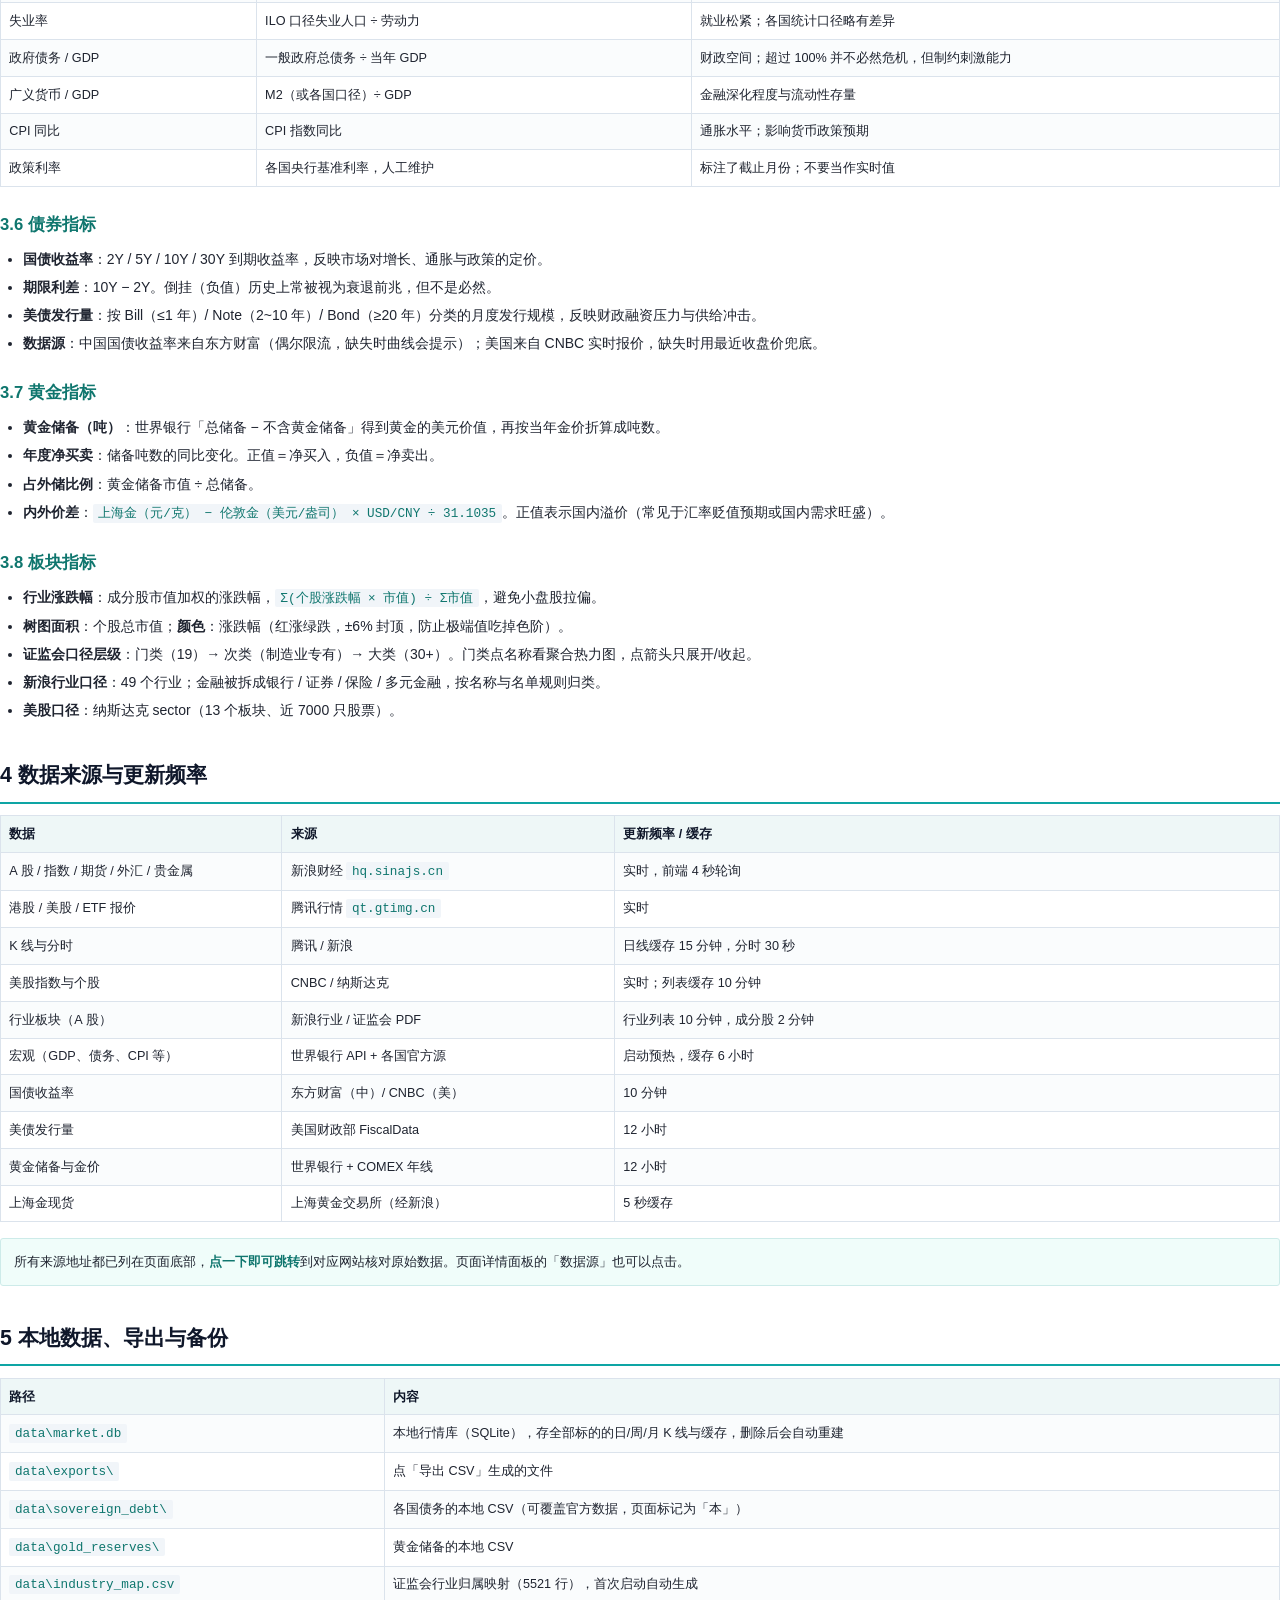
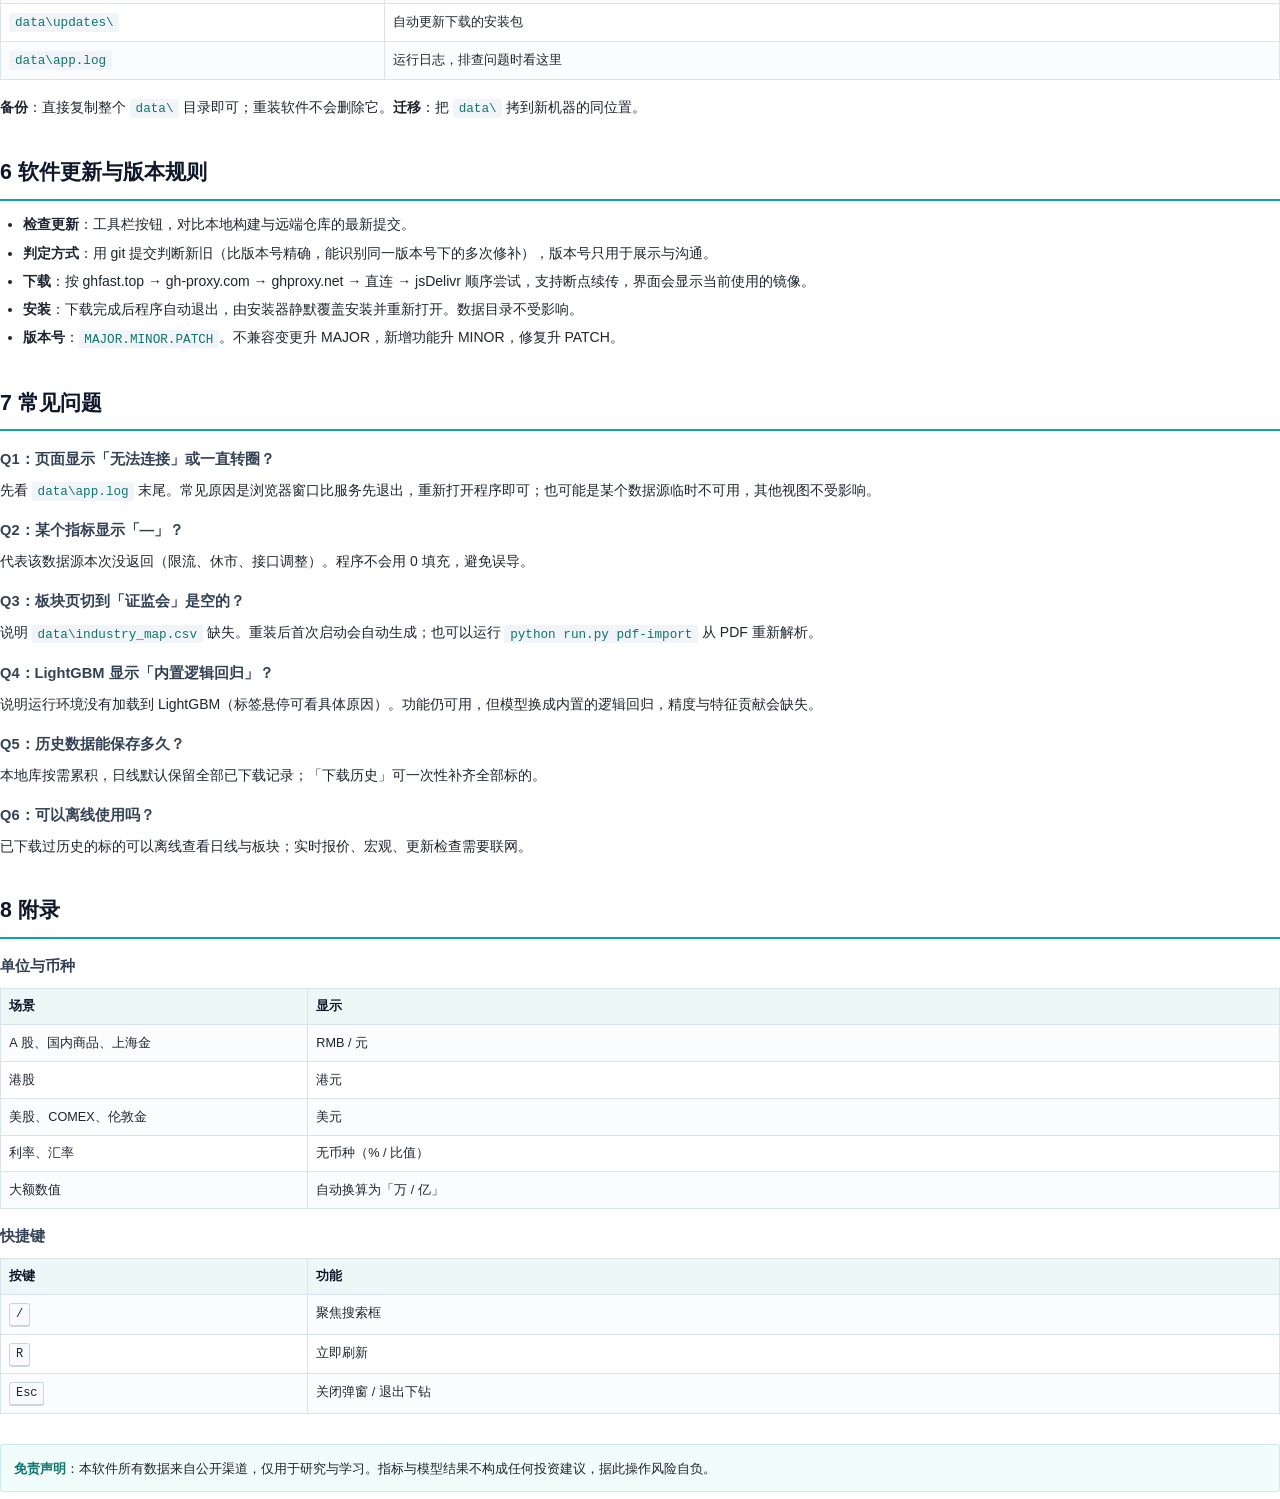
==== commit 0c945d3f: "docs(manual): 手册封面版本更新到 1.6.0" ====
--- a/docs/manual.html
+++ b/docs/manual.html
@@ -58,7 +58,7 @@
   <div class="sub">行情 · 板块 · 宏观 · 债券 · 黄金 · 关联分析</div>
   <div class="sub" style="font-size:10.5pt;color:#64748b;">指标定义 · 计算方法 · 功能导览 · 上手路径</div>
   <div class="meta">
-    版本 1.3.0<br />
+    版本 1.6.0<br />
     适用平台 Windows 10 / 11<br />
     2026 年 10 月
   </div>
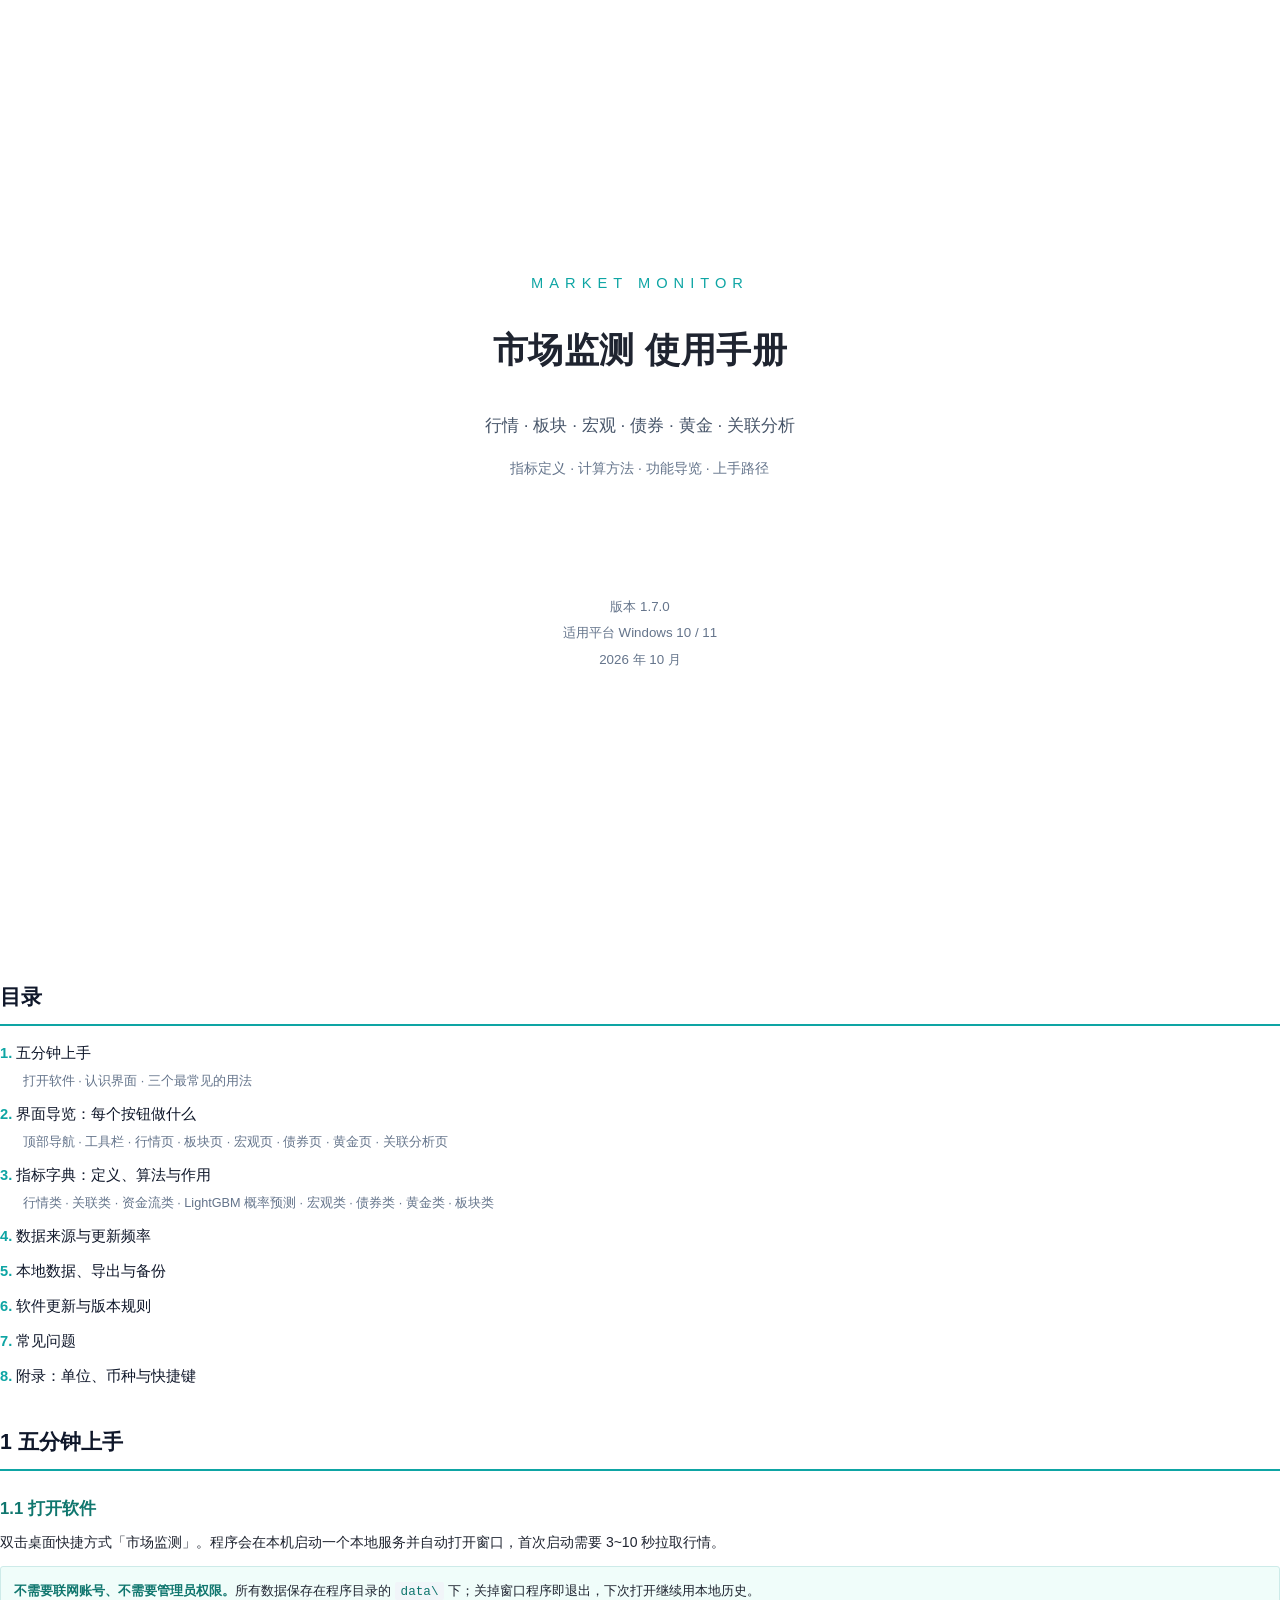
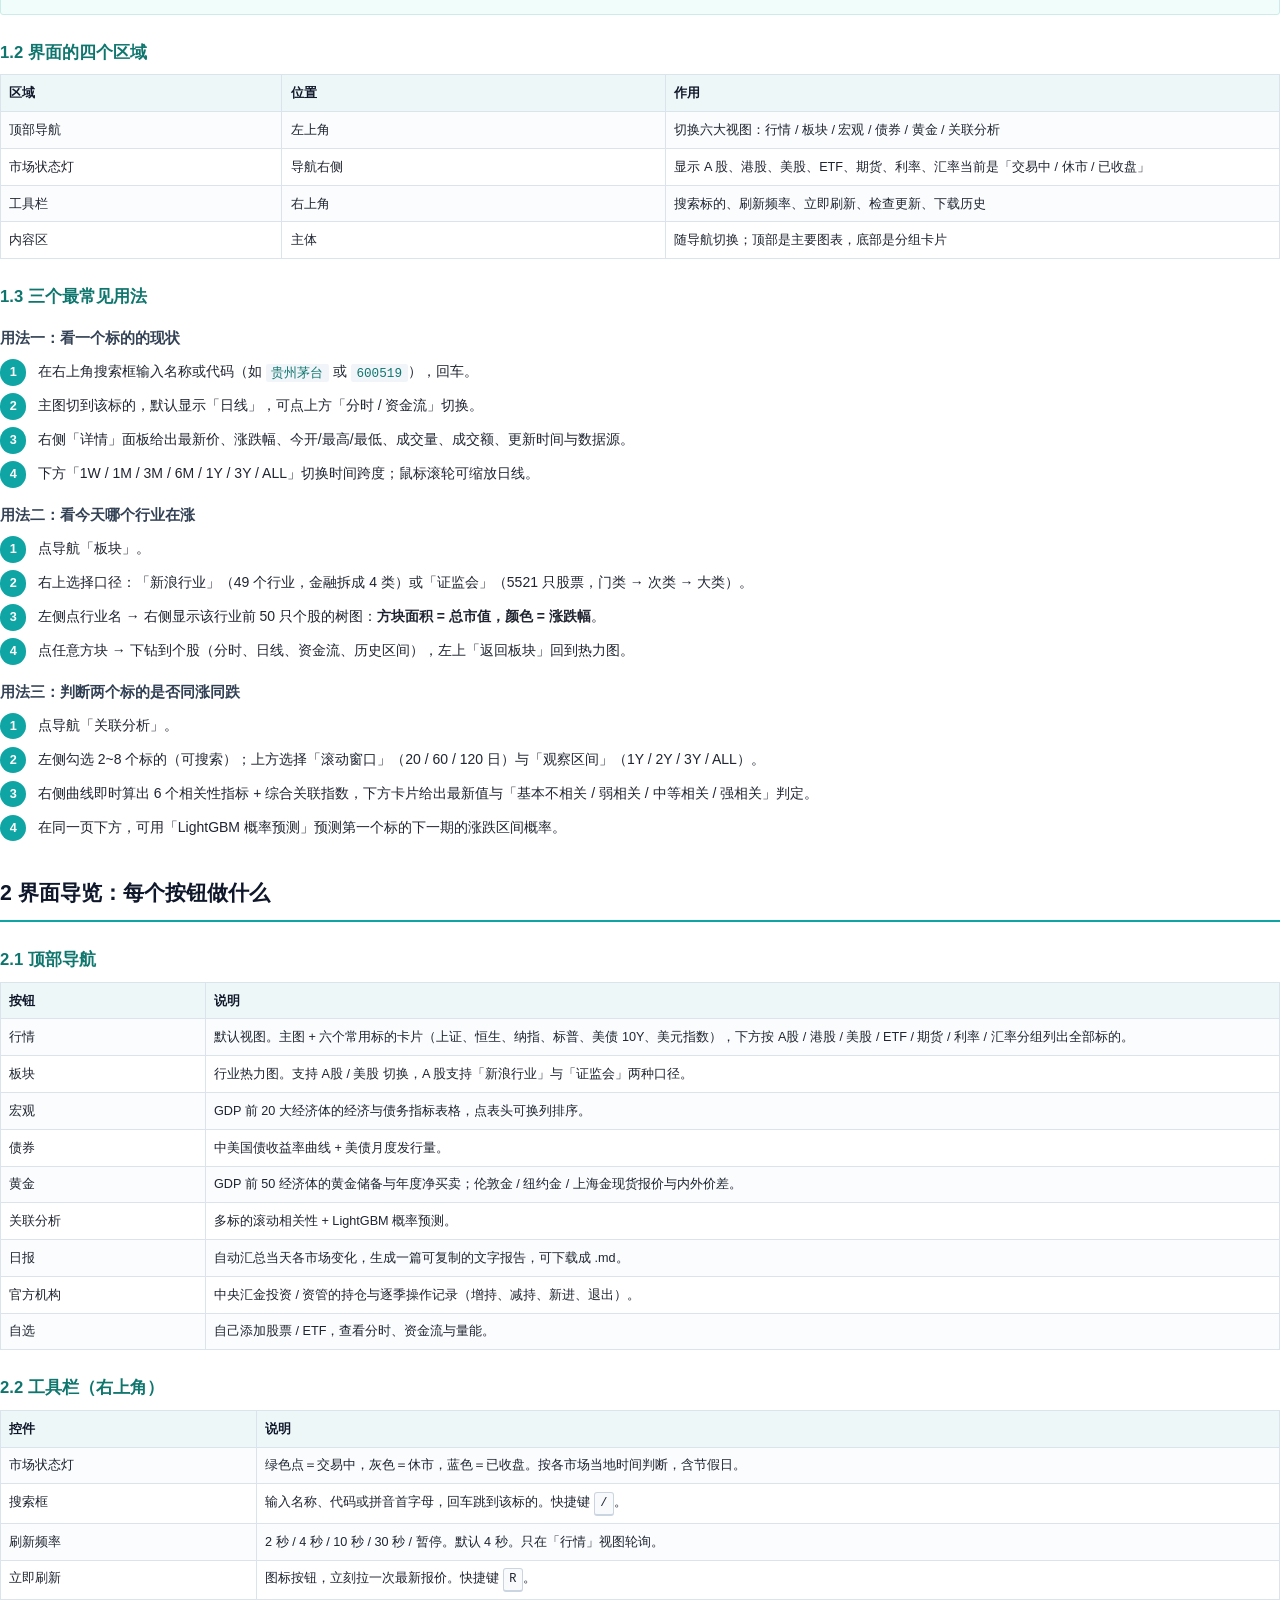
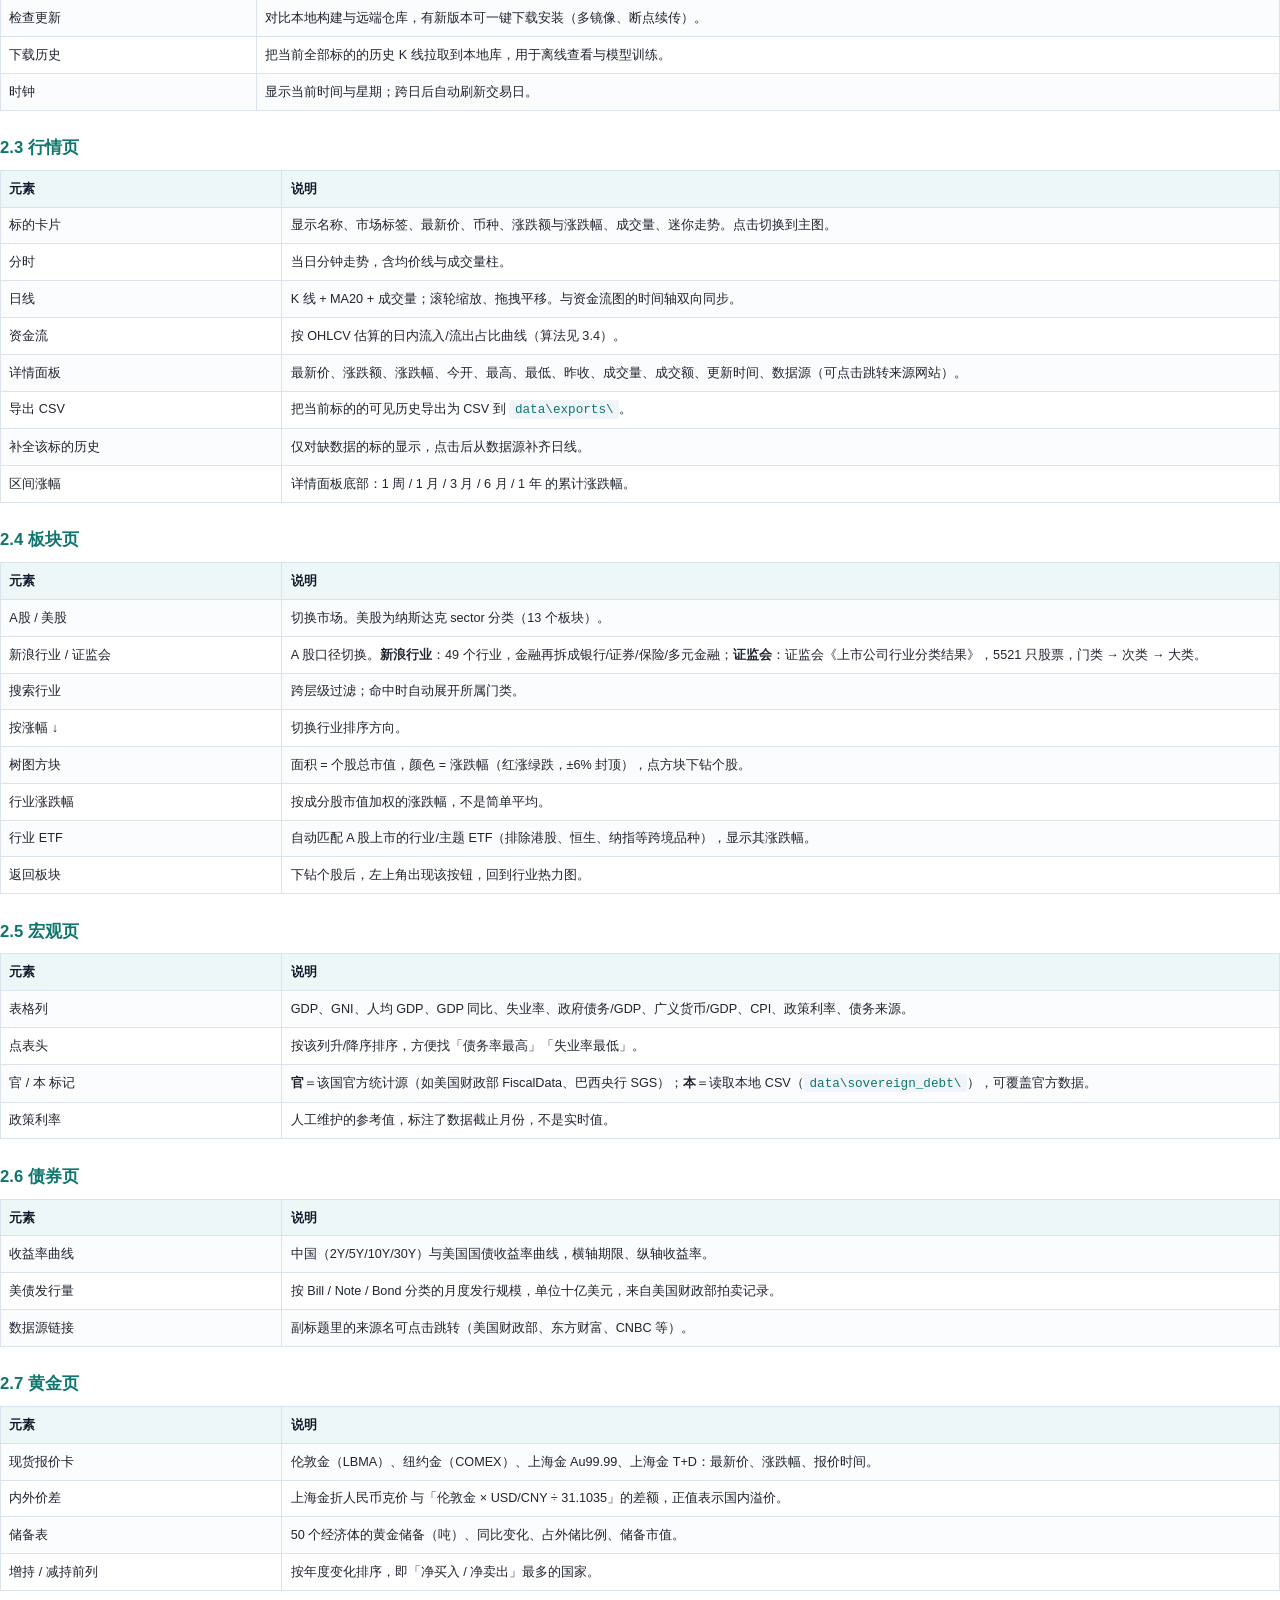
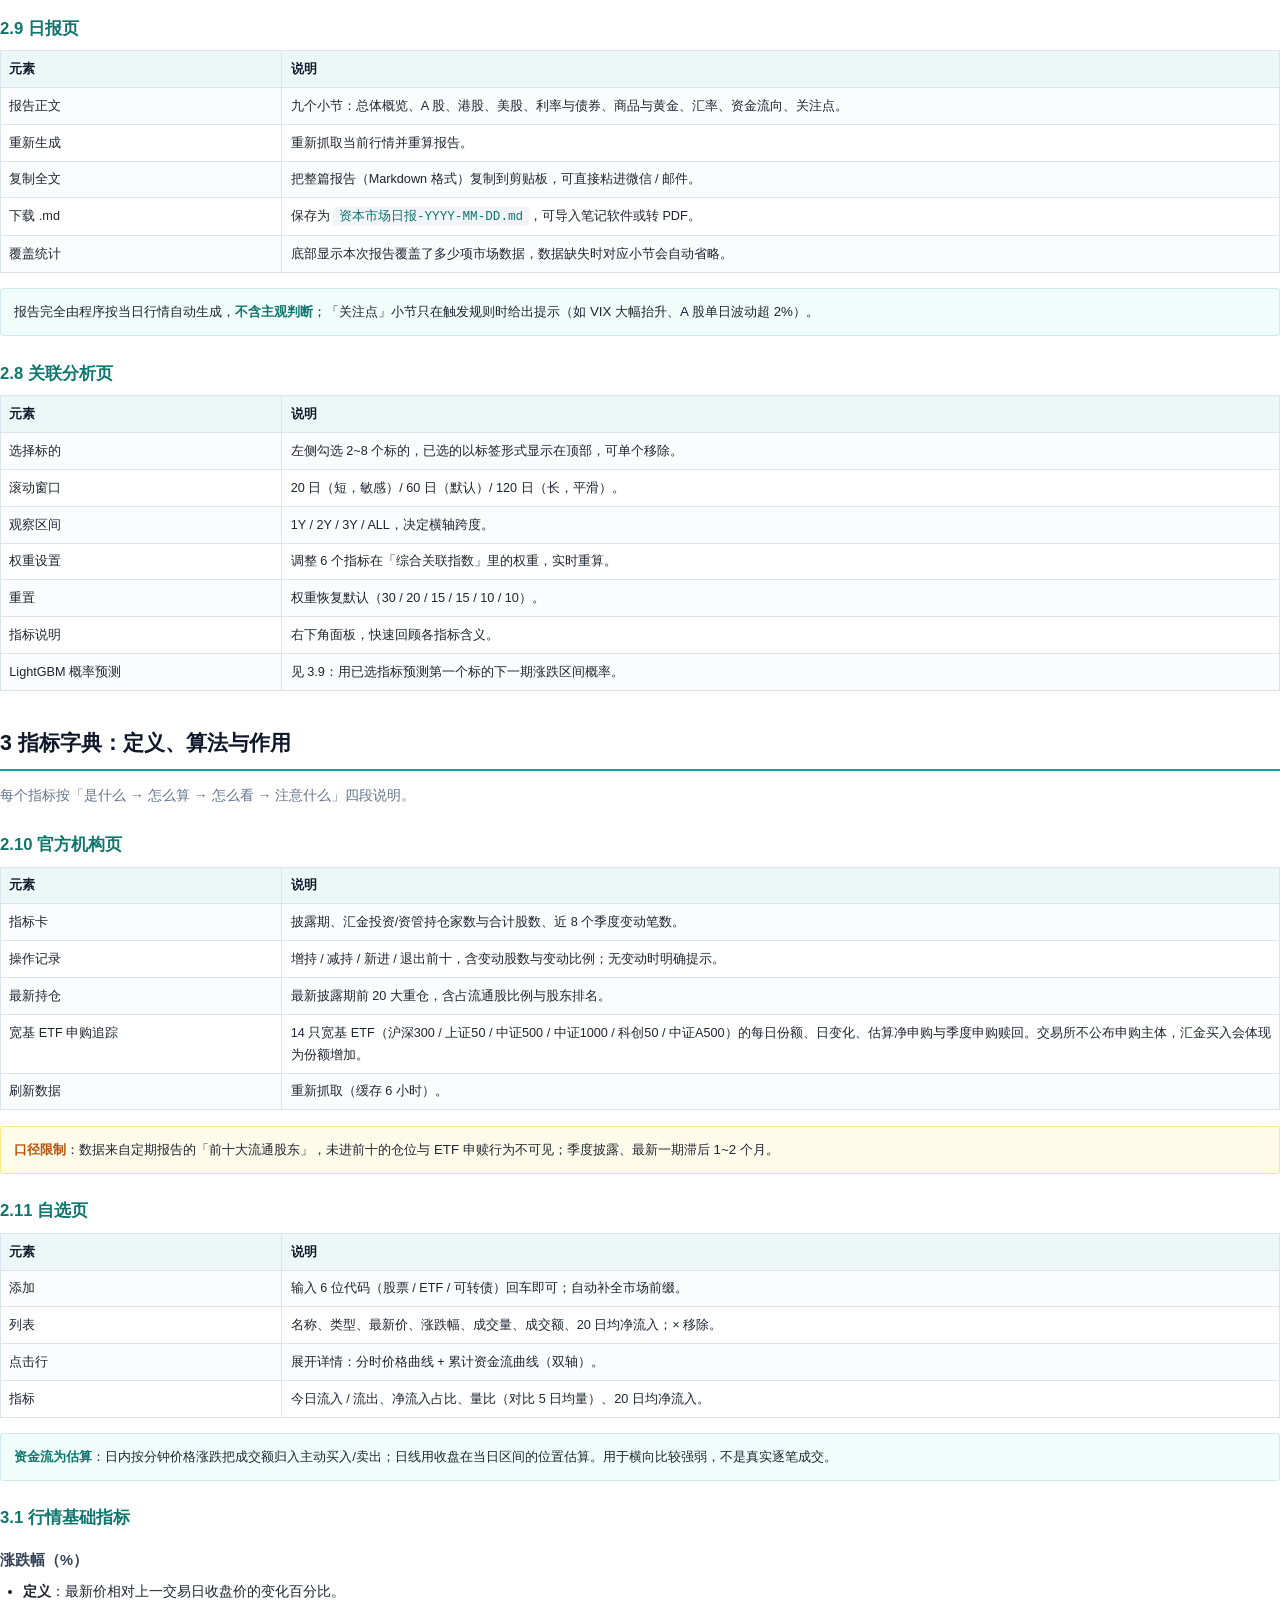
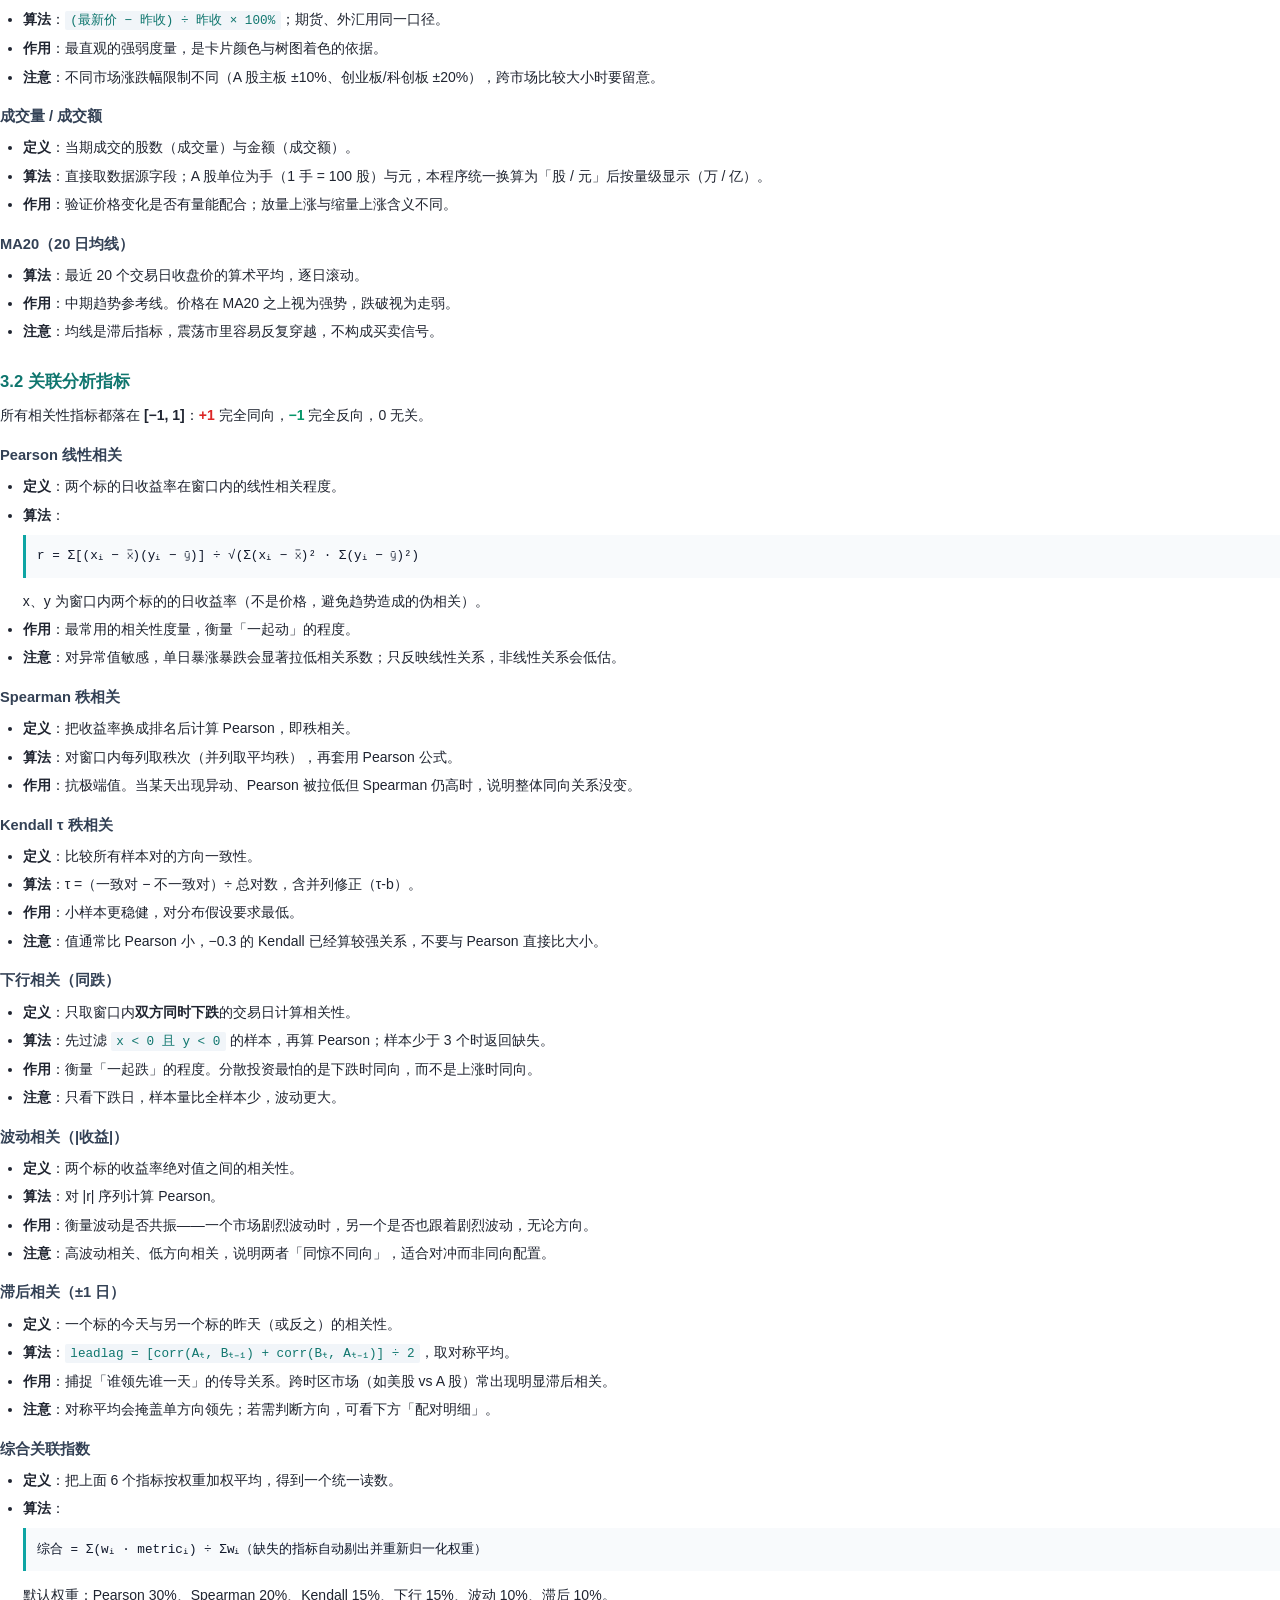
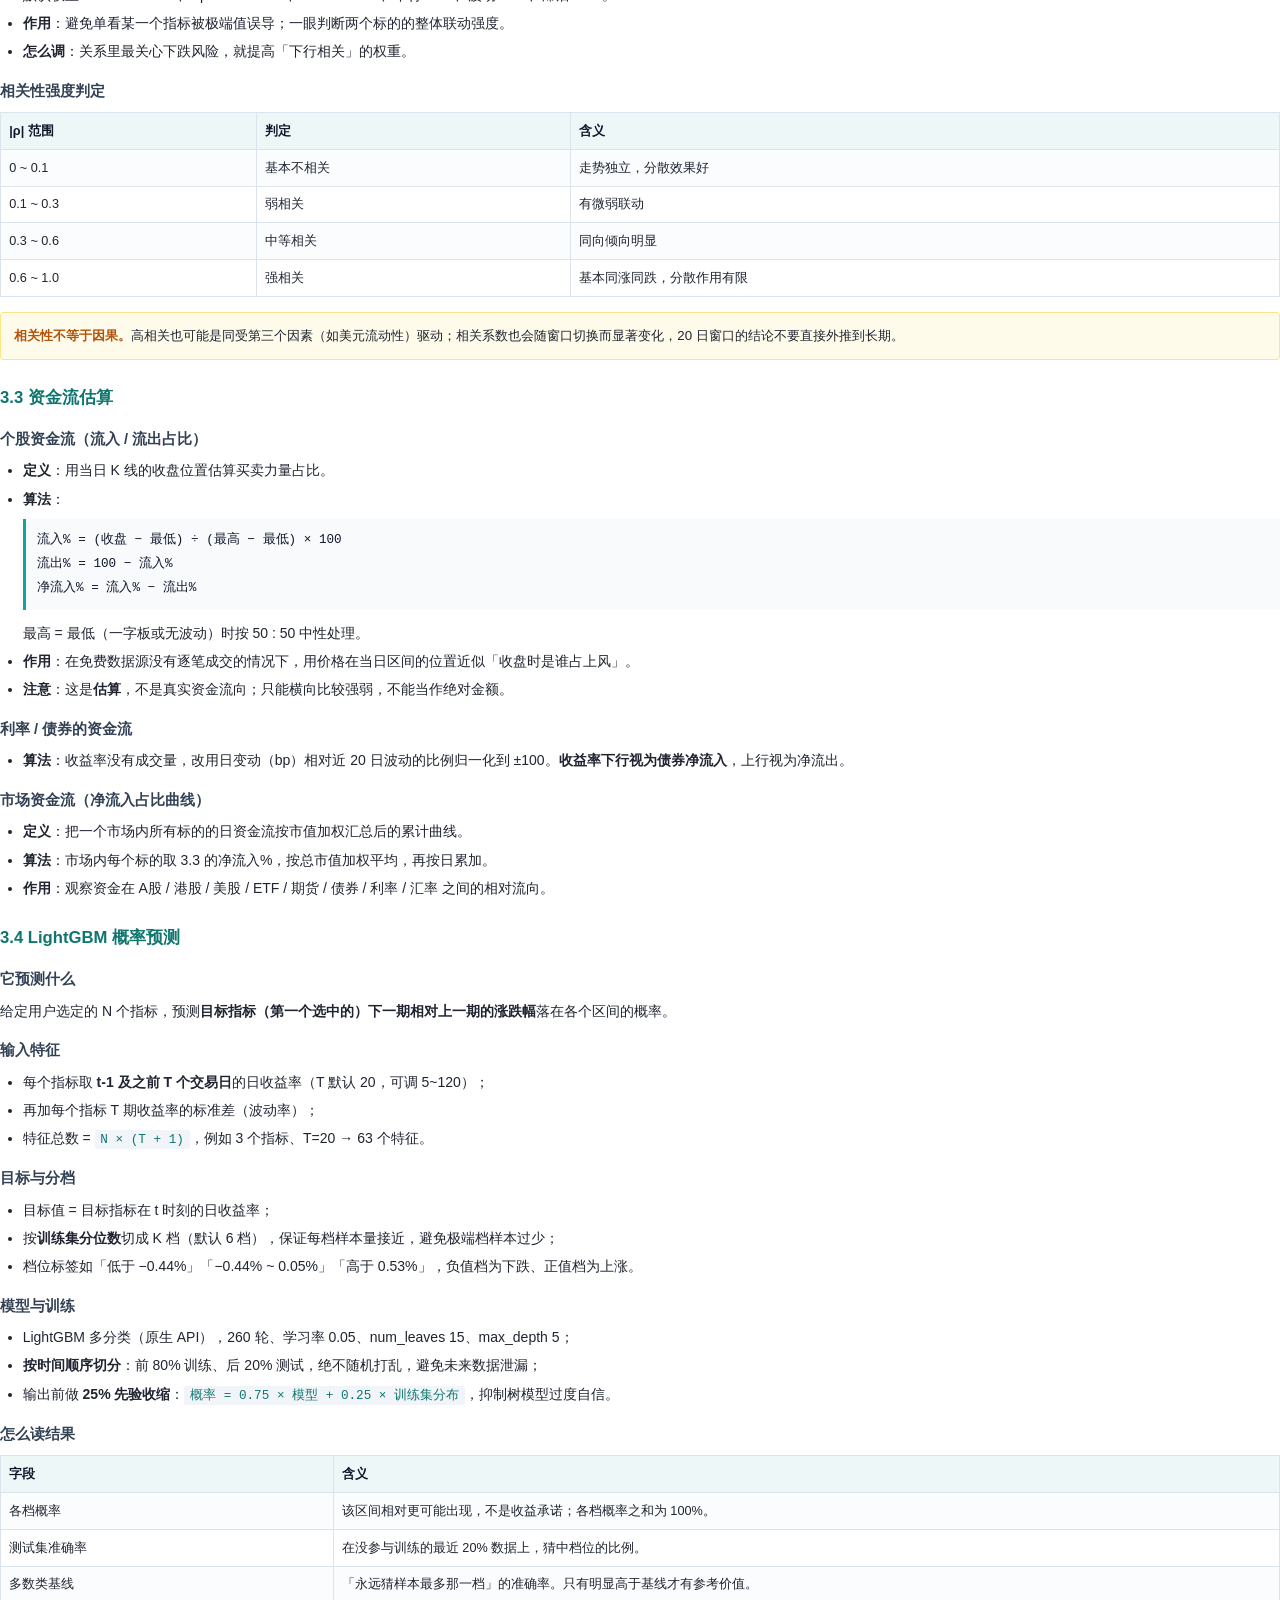
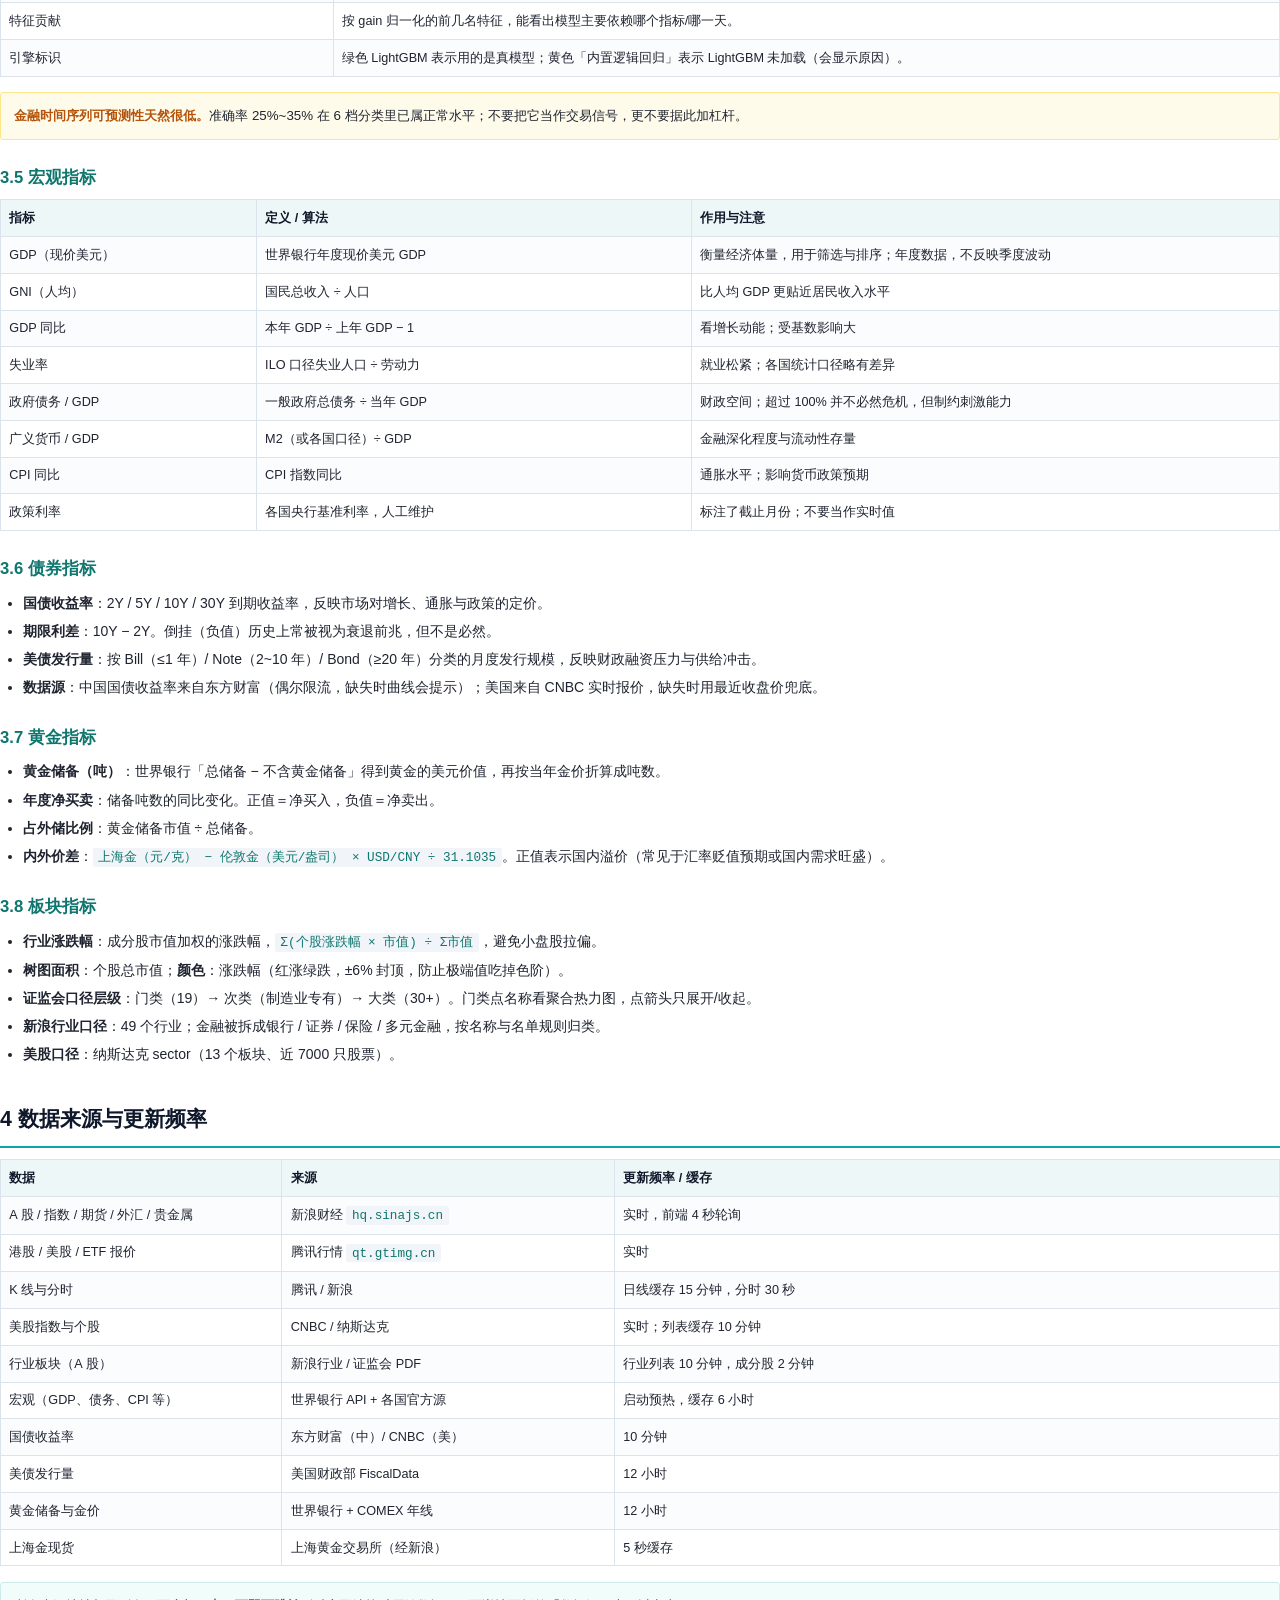
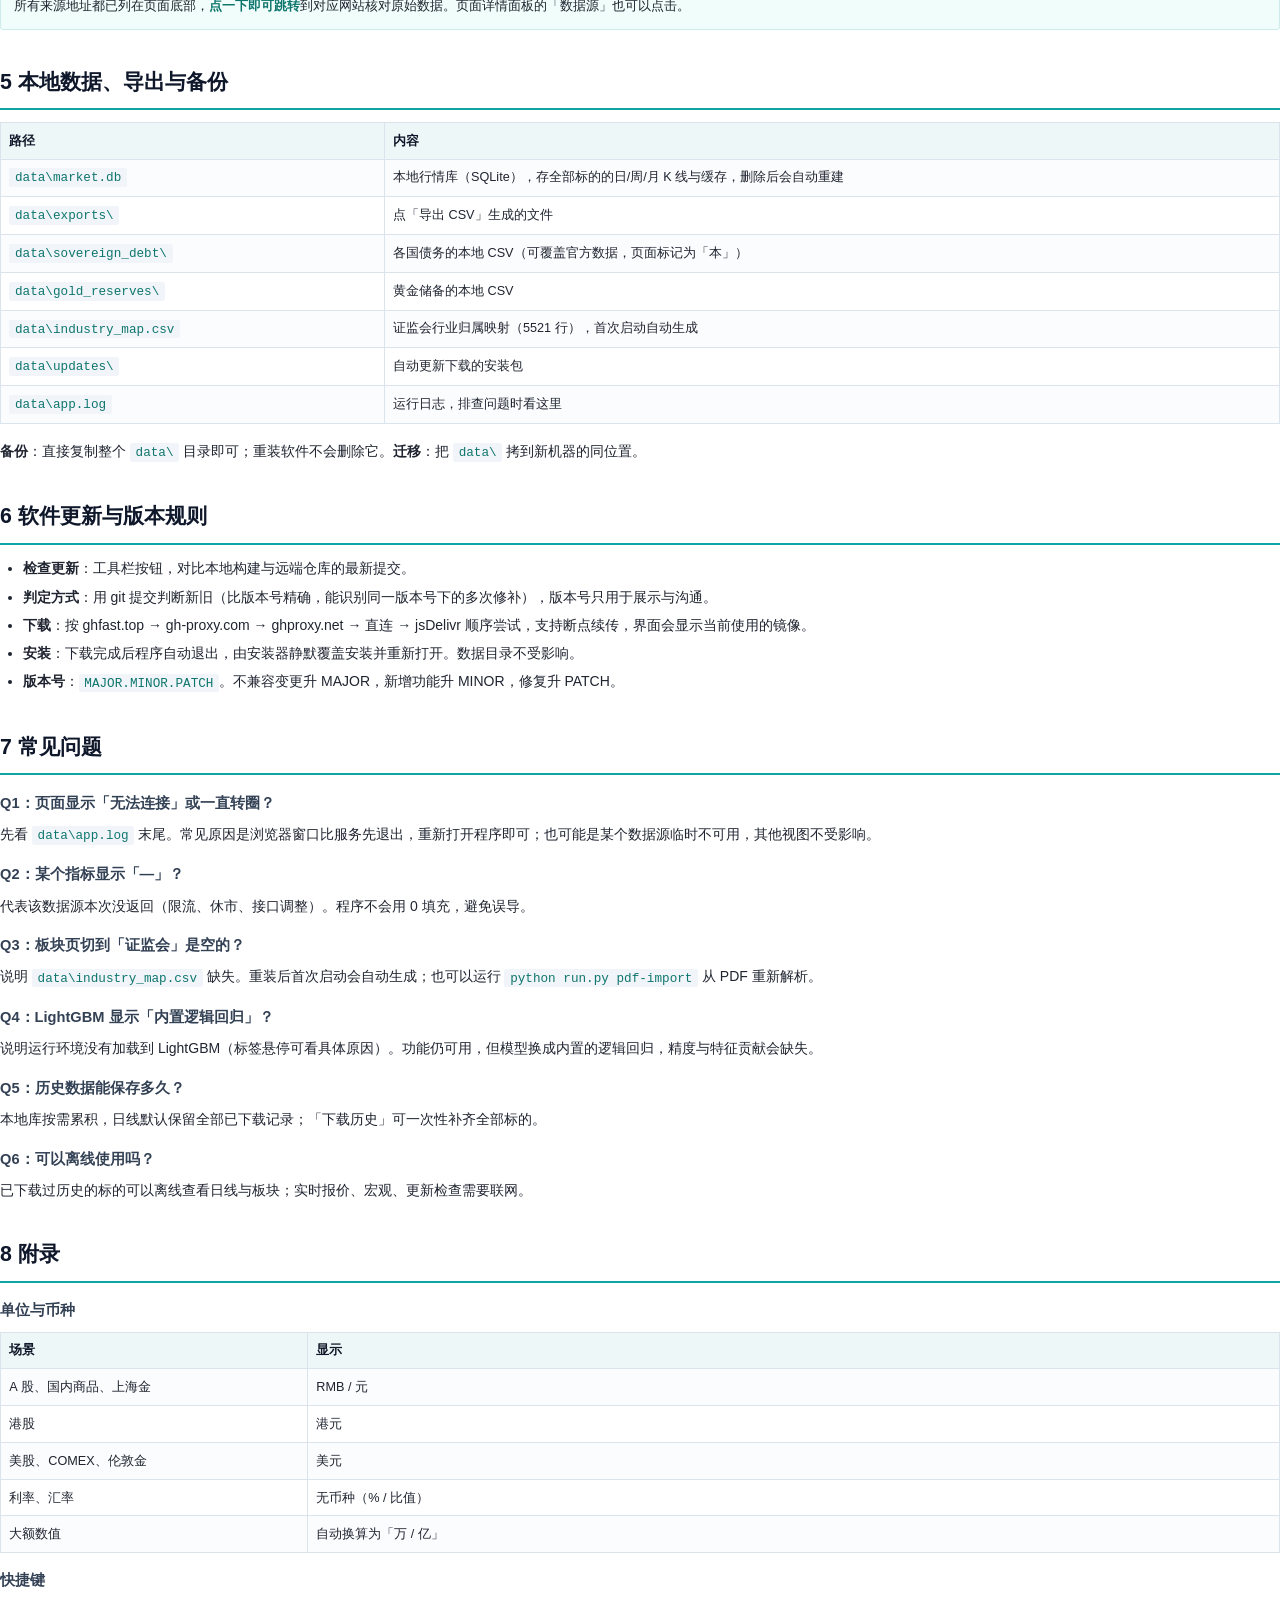
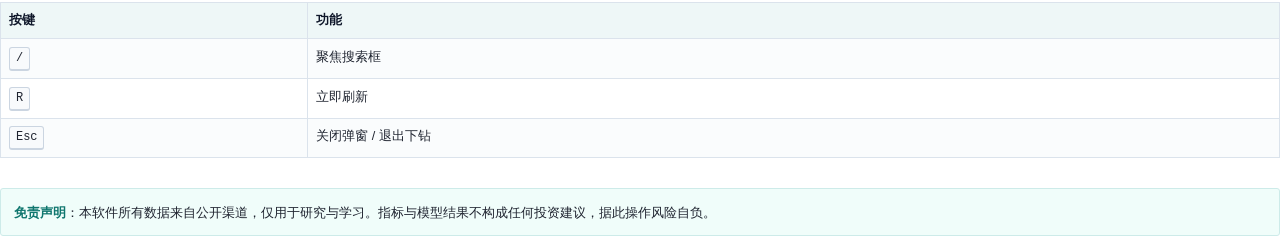
==== commit b0040740: "feat(watchlist): 自选板块（股票/ETF 分时 + 资金流 + 量能）" ====
--- a/docs/manual.html
+++ b/docs/manual.html
@@ -58,7 +58,7 @@
   <div class="sub">行情 · 板块 · 宏观 · 债券 · 黄金 · 关联分析</div>
   <div class="sub" style="font-size:10.5pt;color:#64748b;">指标定义 · 计算方法 · 功能导览 · 上手路径</div>
   <div class="meta">
-    版本 1.6.0<br />
+    版本 1.7.0<br />
     适用平台 Windows 10 / 11<br />
     2026 年 10 月
   </div>
@@ -142,6 +142,7 @@
     <tr><td>关联分析</td><td>多标的滚动相关性 + LightGBM 概率预测。</td></tr>
     <tr><td>日报</td><td>自动汇总当天各市场变化，生成一篇可复制的文字报告，可下载成 .md。</td></tr>
     <tr><td>官方机构</td><td>中央汇金投资 / 资管的持仓与逐季操作记录（增持、减持、新进、退出）。</td></tr>
+    <tr><td>自选</td><td>自己添加股票 / ETF，查看分时、资金流与量能。</td></tr>
   </table>
 
   <h3>2.2 工具栏（右上角）</h3>
@@ -249,6 +250,18 @@
   </table>
   <div class="callout warn">
     <b>口径限制</b>：数据来自定期报告的「前十大流通股东」，未进前十的仓位与 ETF 申赎行为不可见；季度披露、最新一期滞后 1~2 个月。
+  </div>
+
+  <h3>2.11 自选页</h3>
+  <table>
+    <tr><th style="width:22%">元素</th><th>说明</th></tr>
+    <tr><td>添加</td><td>输入 6 位代码（股票 / ETF / 可转债）回车即可；自动补全市场前缀。</td></tr>
+    <tr><td>列表</td><td>名称、类型、最新价、涨跌幅、成交量、成交额、20 日均净流入；× 移除。</td></tr>
+    <tr><td>点击行</td><td>展开详情：分时价格曲线 + 累计资金流曲线（双轴）。</td></tr>
+    <tr><td>指标</td><td>今日流入 / 流出、净流入占比、量比（对比 5 日均量）、20 日均净流入。</td></tr>
+  </table>
+  <div class="callout">
+    <b>资金流为估算</b>：日内按分钟价格涨跌把成交额归入主动买入/卖出；日线用收盘在当日区间的位置估算。用于横向比较强弱，不是真实逐笔成交。
   </div>
 
   <h3>3.1 行情基础指标</h3>
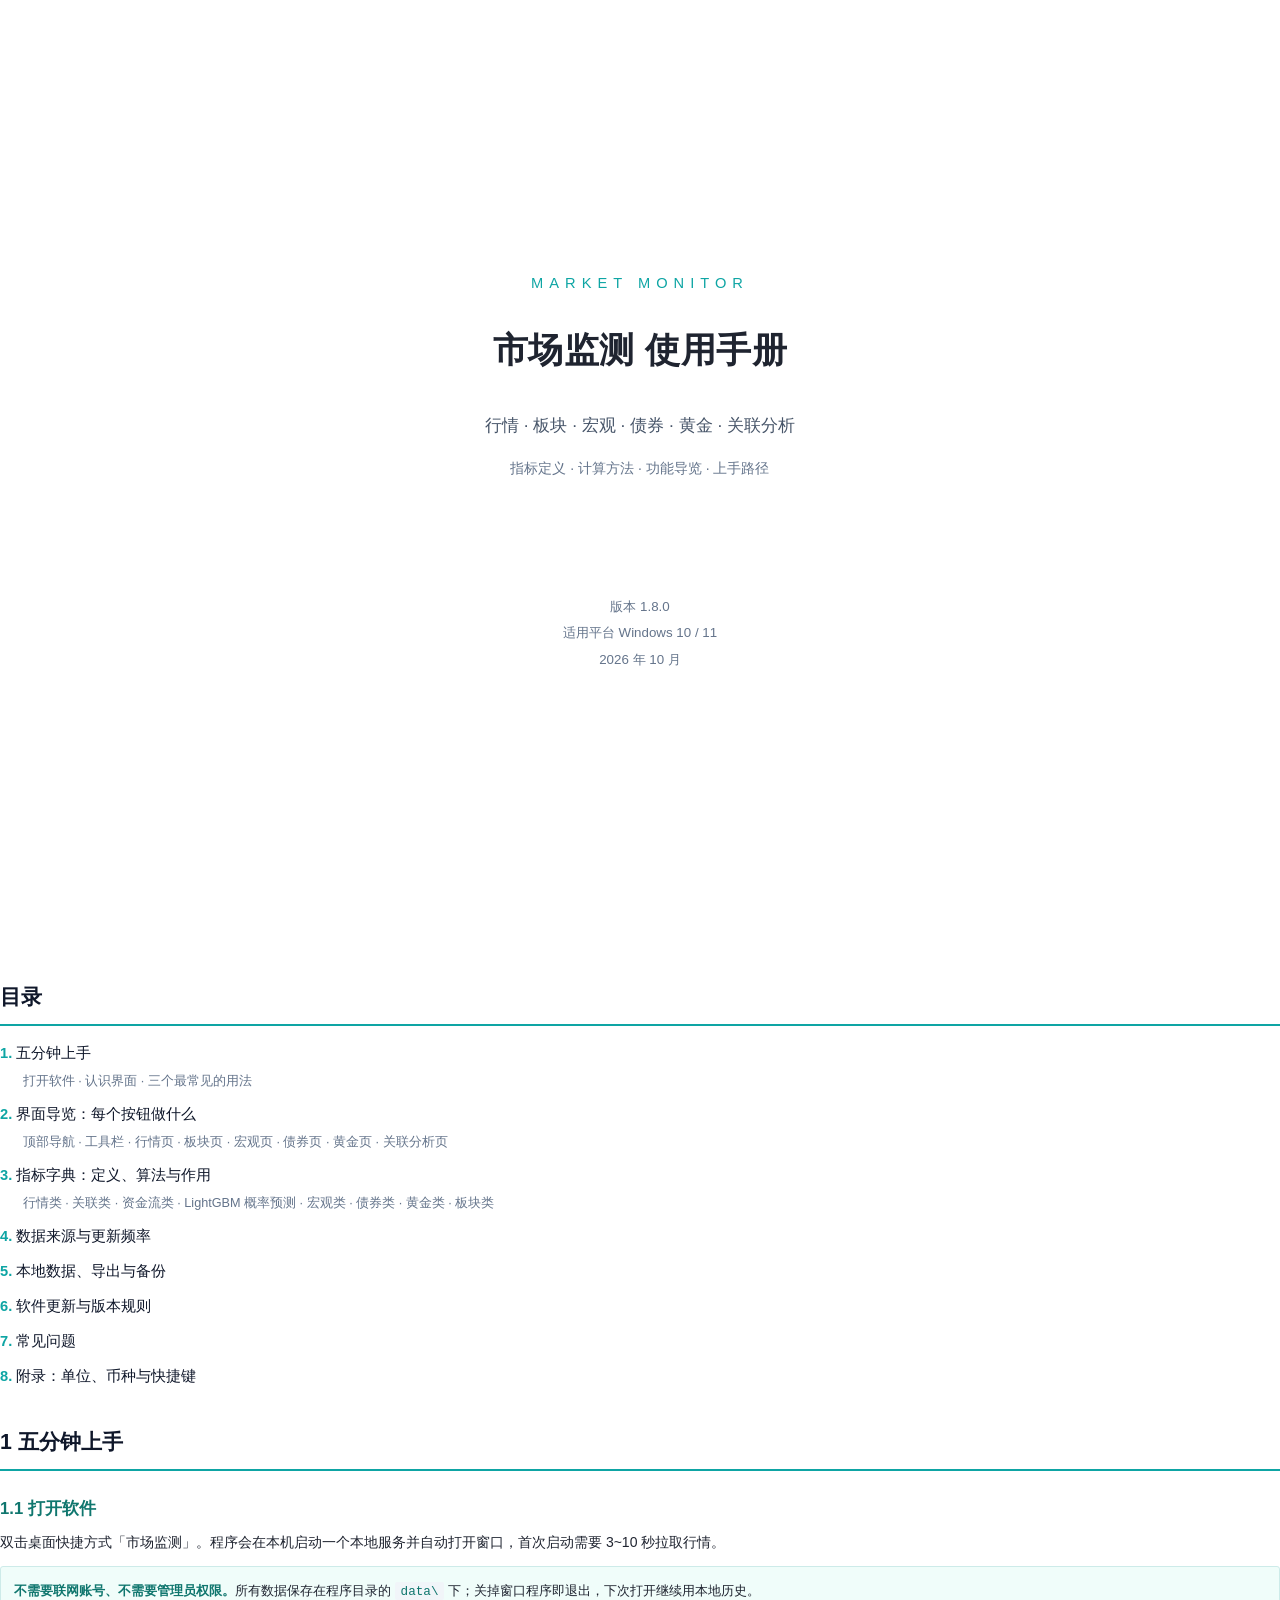
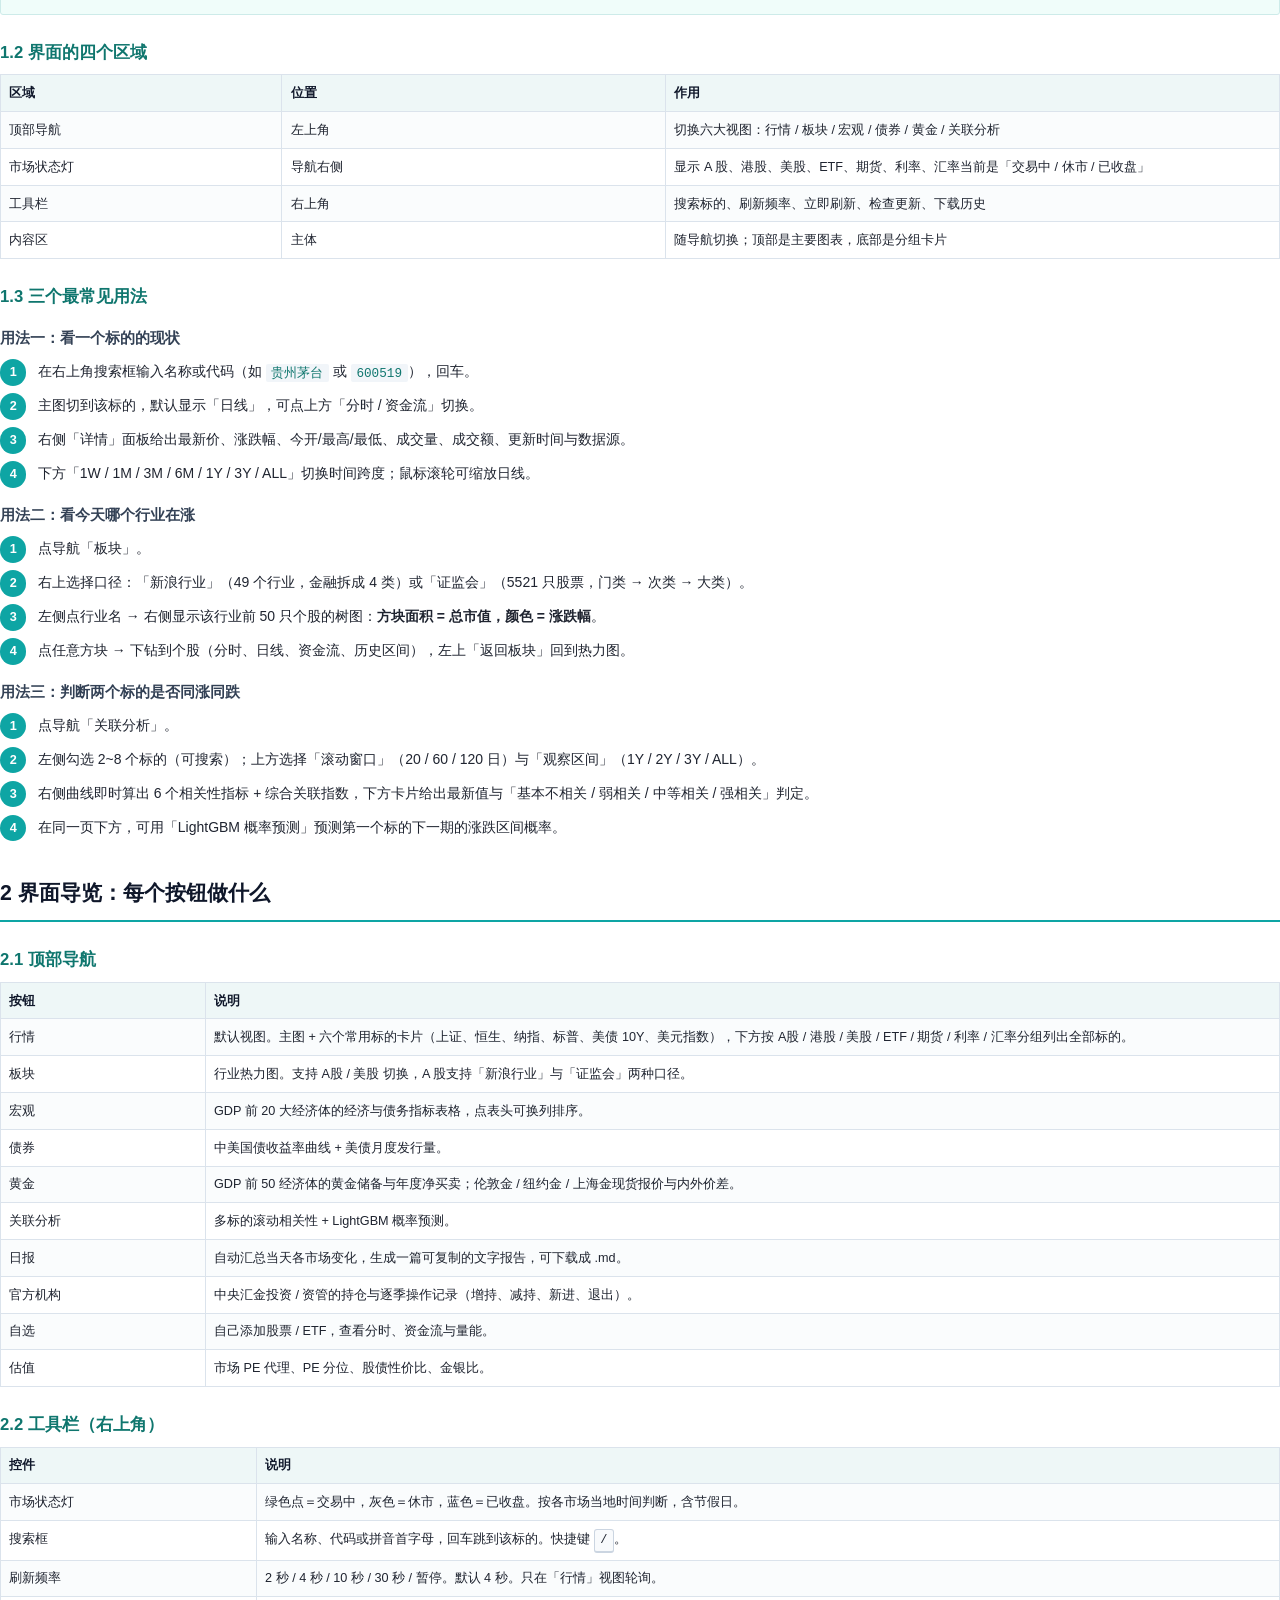
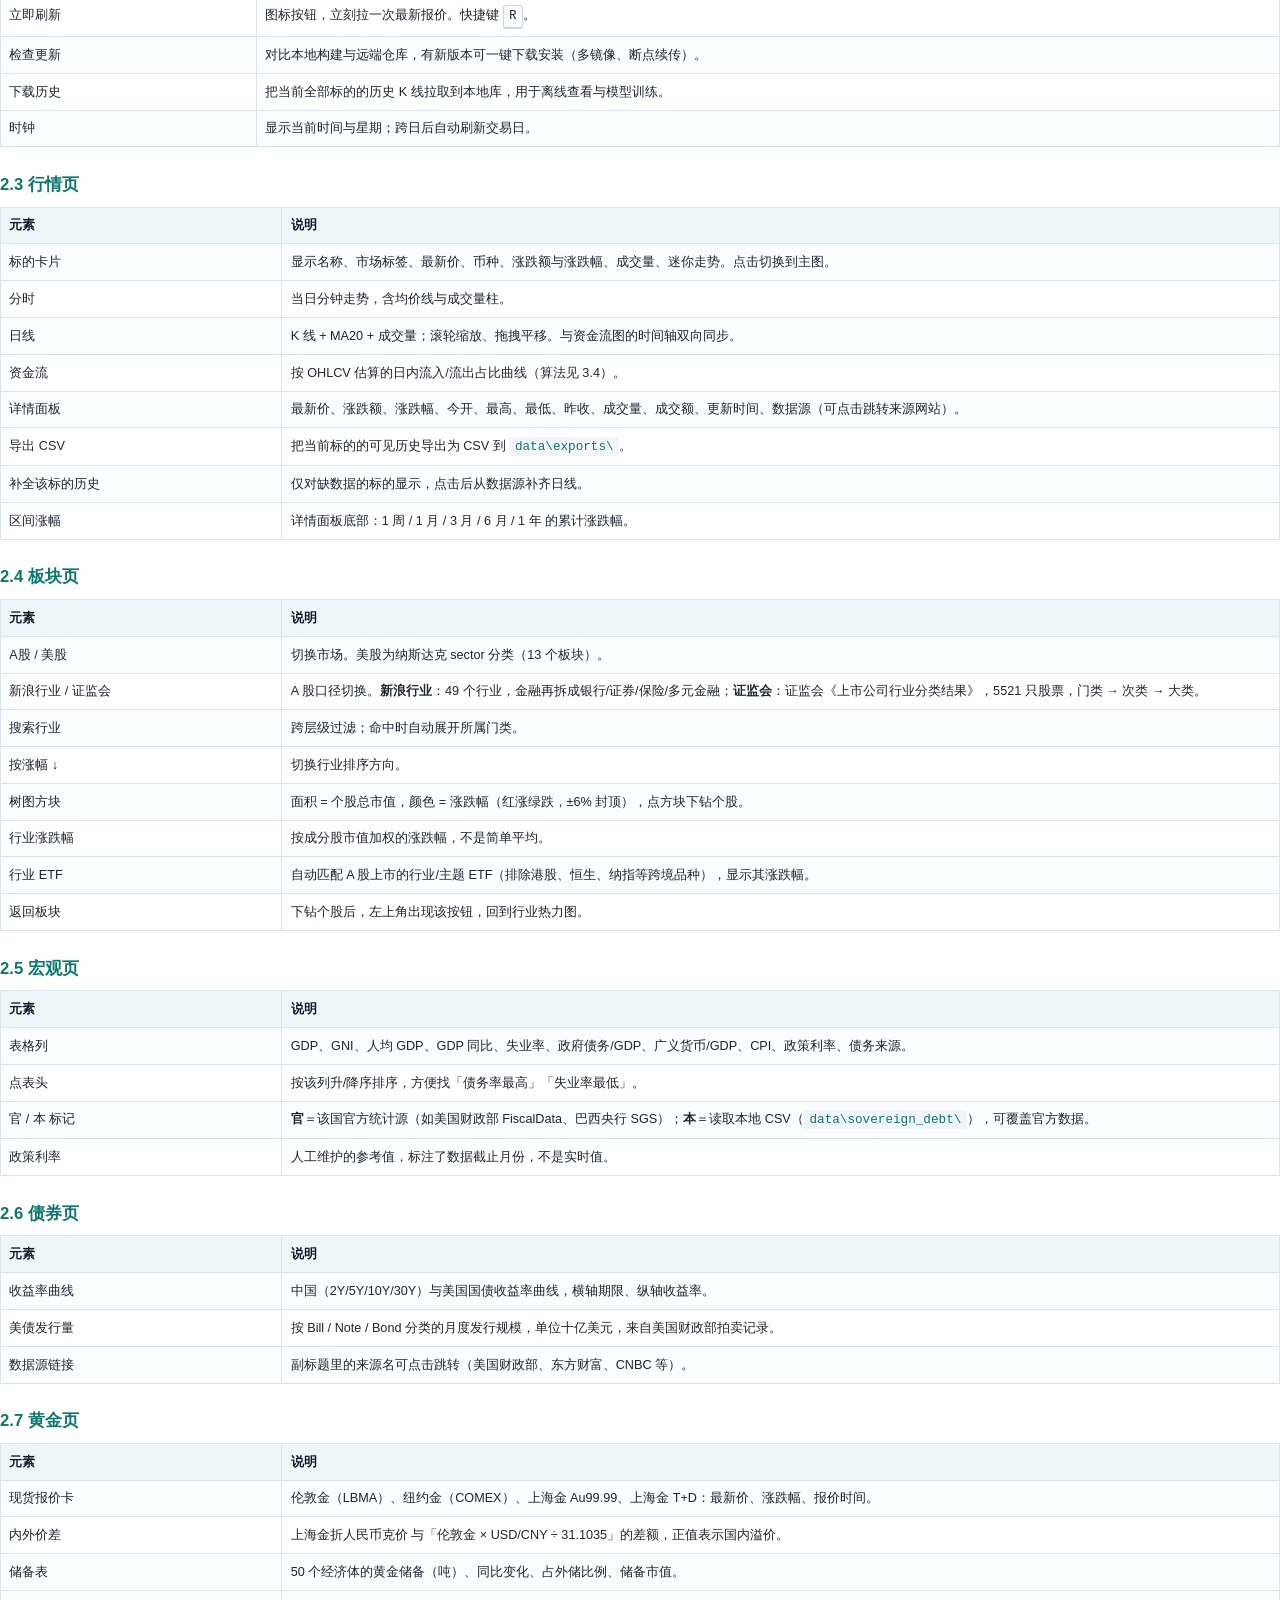
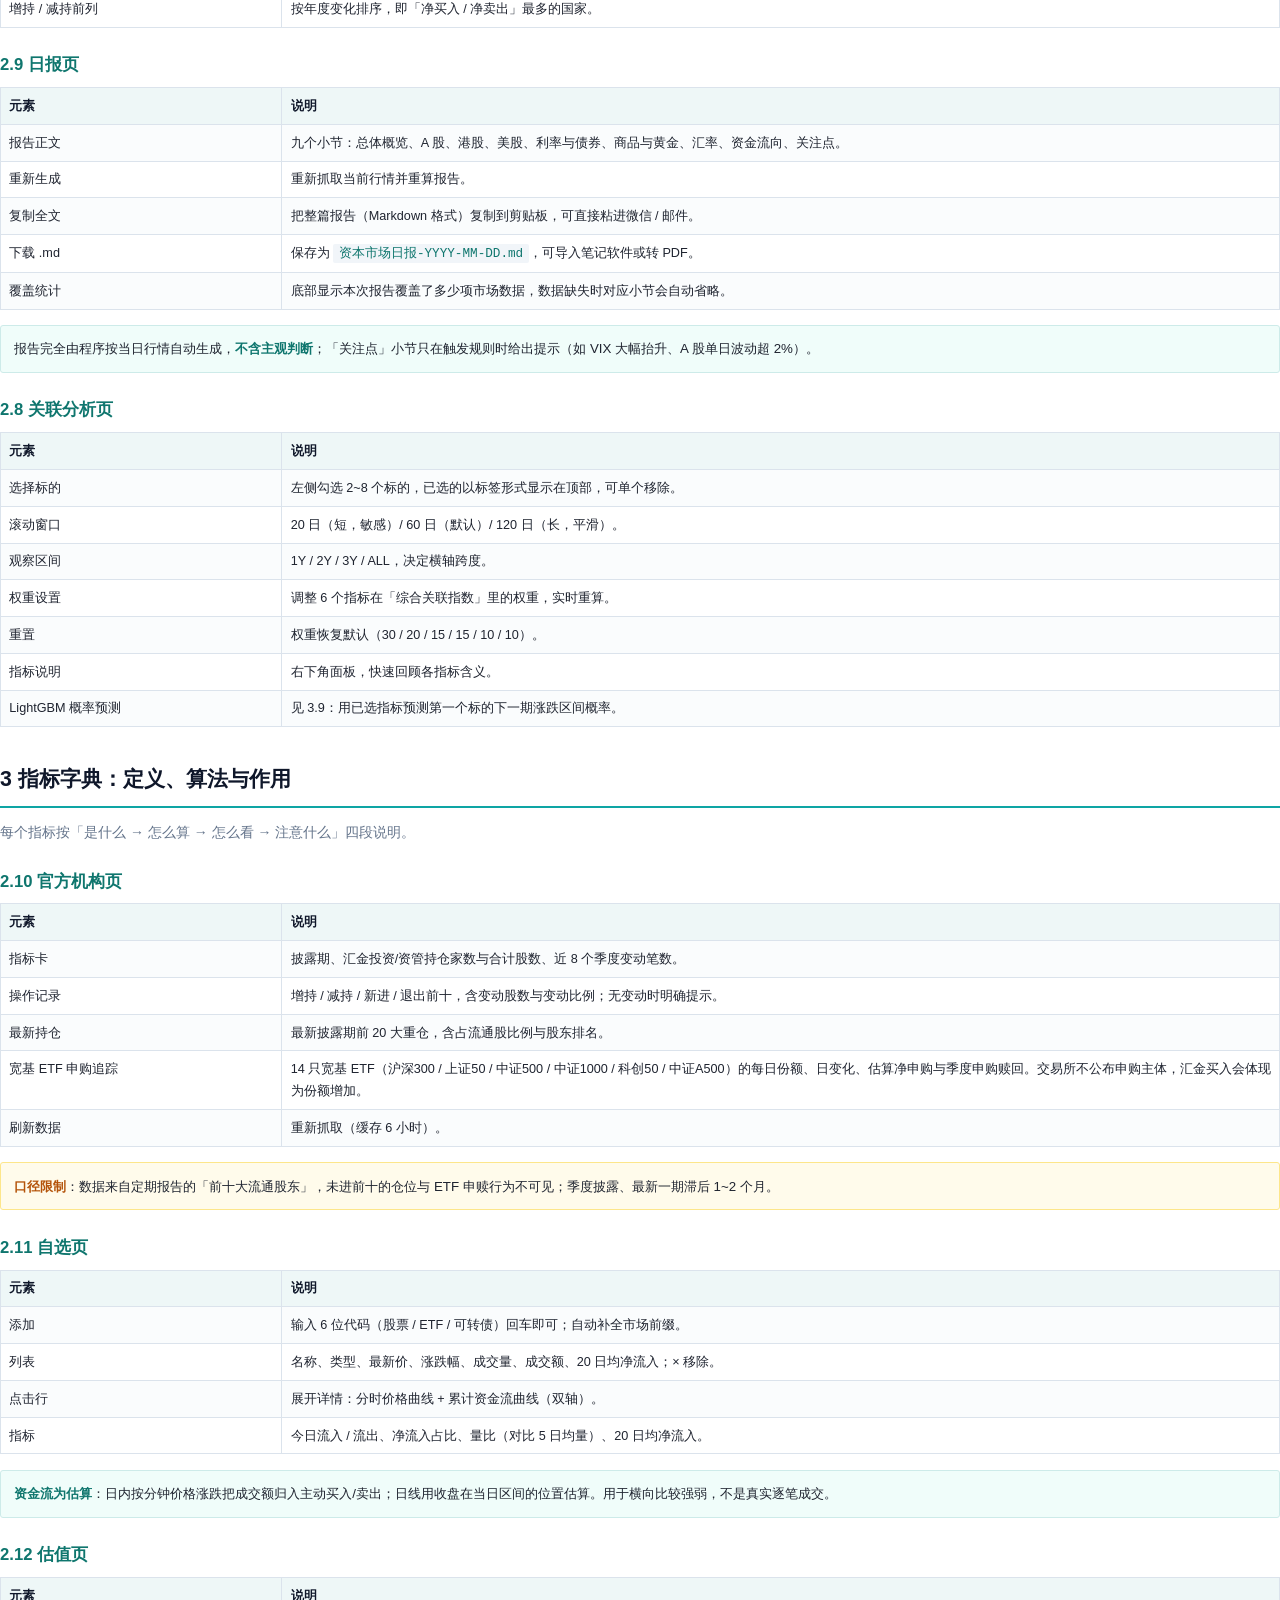
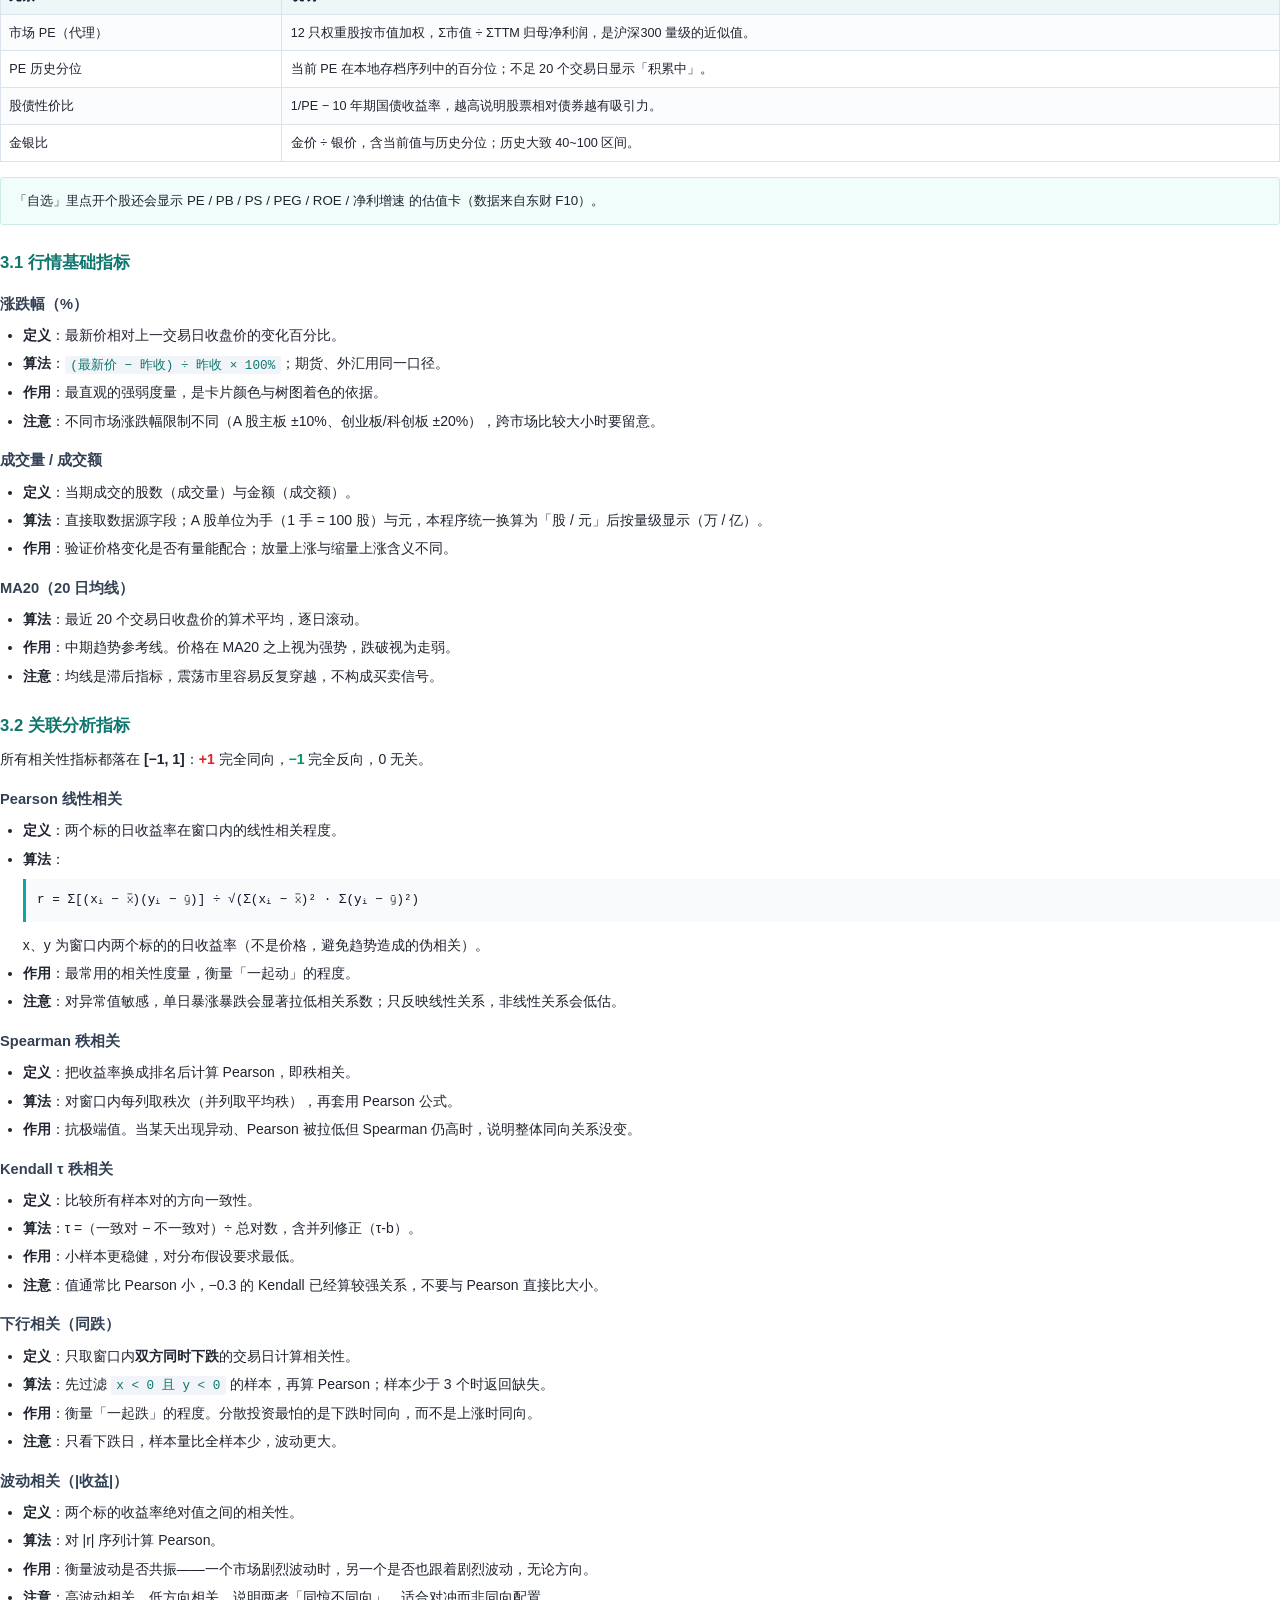
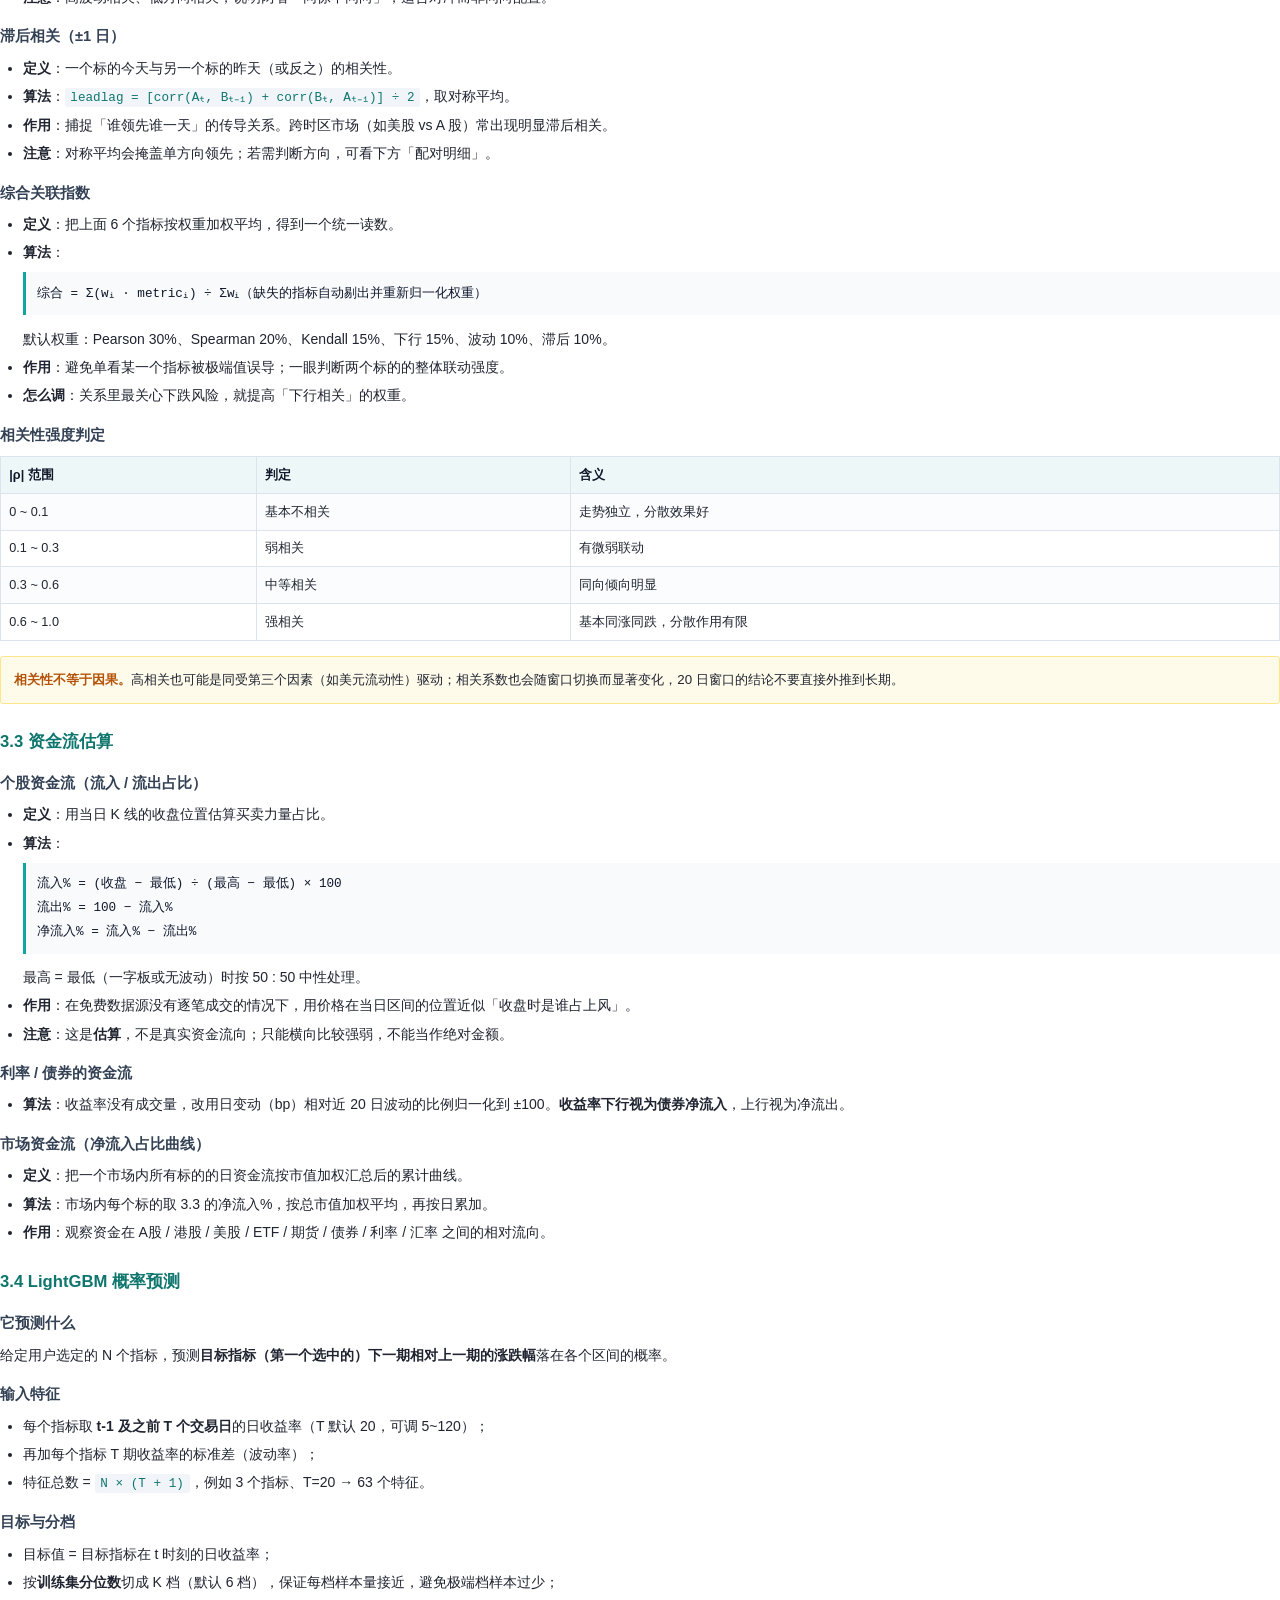
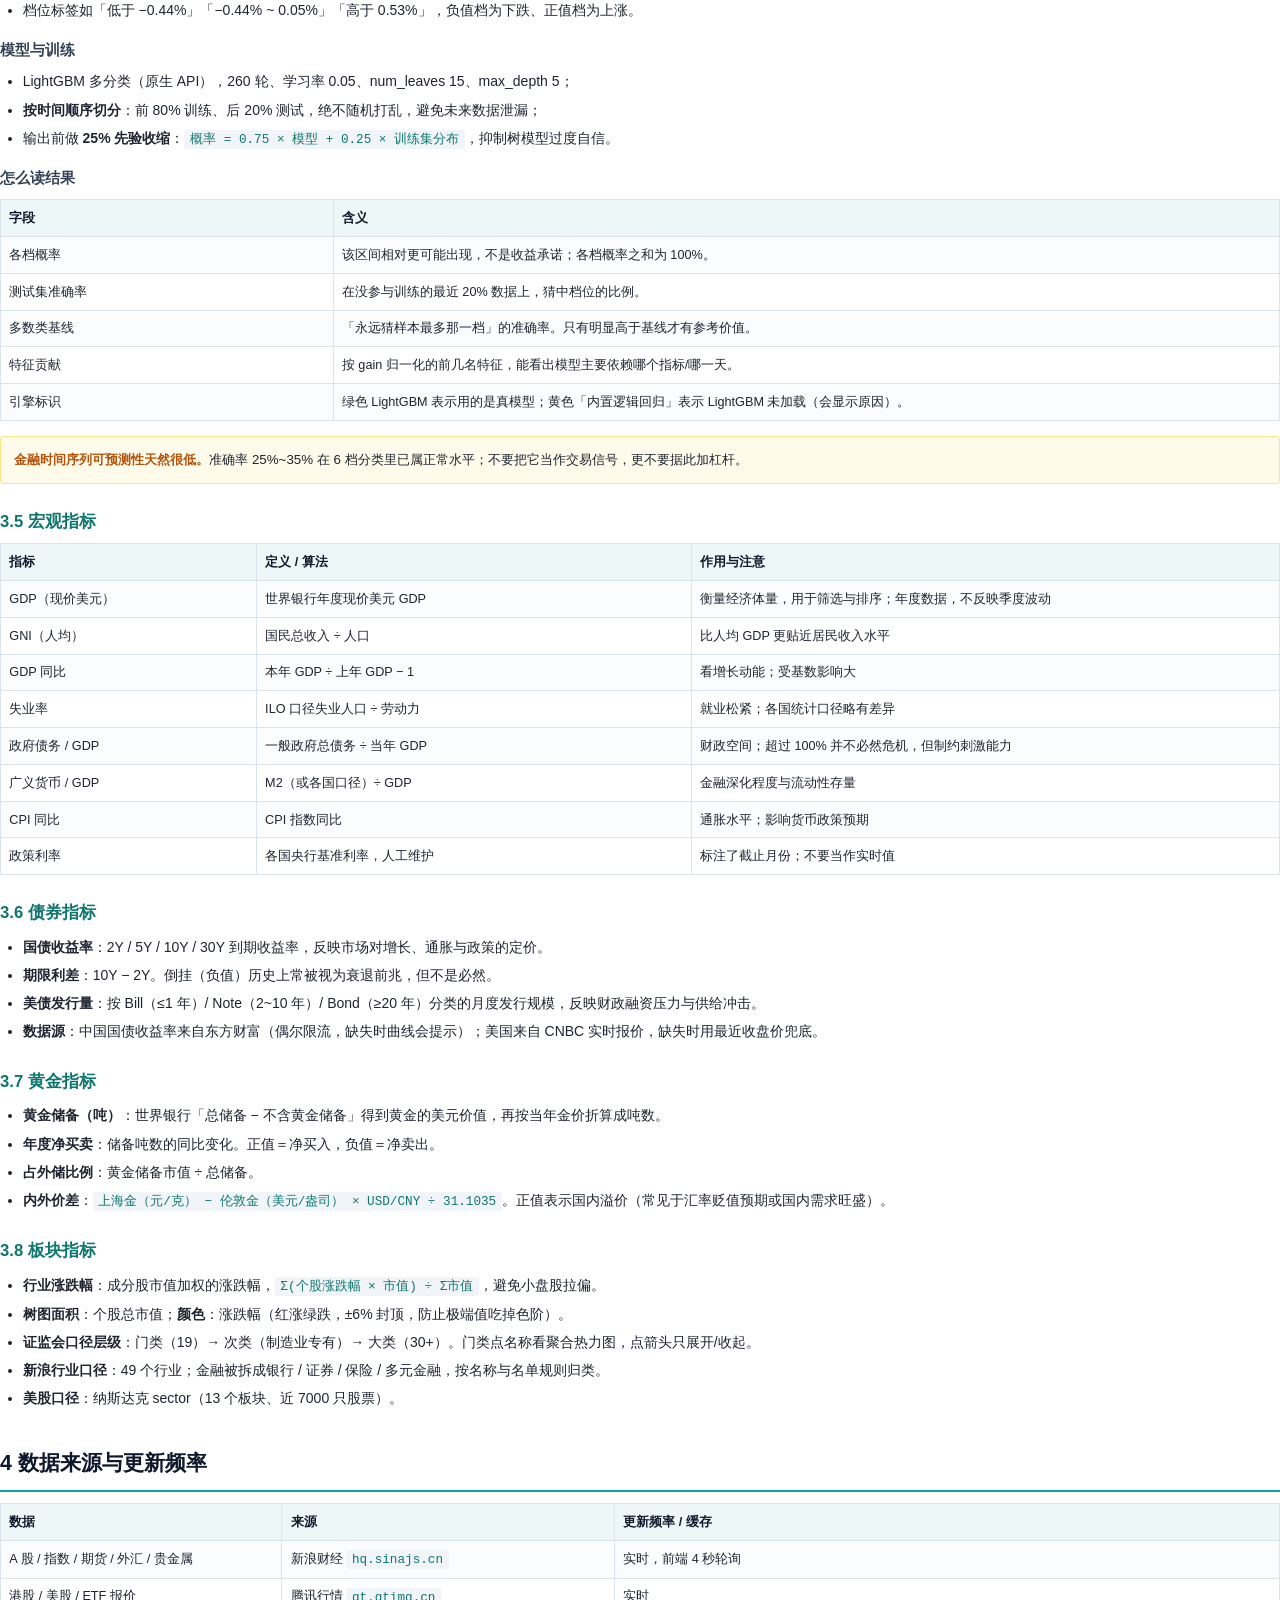
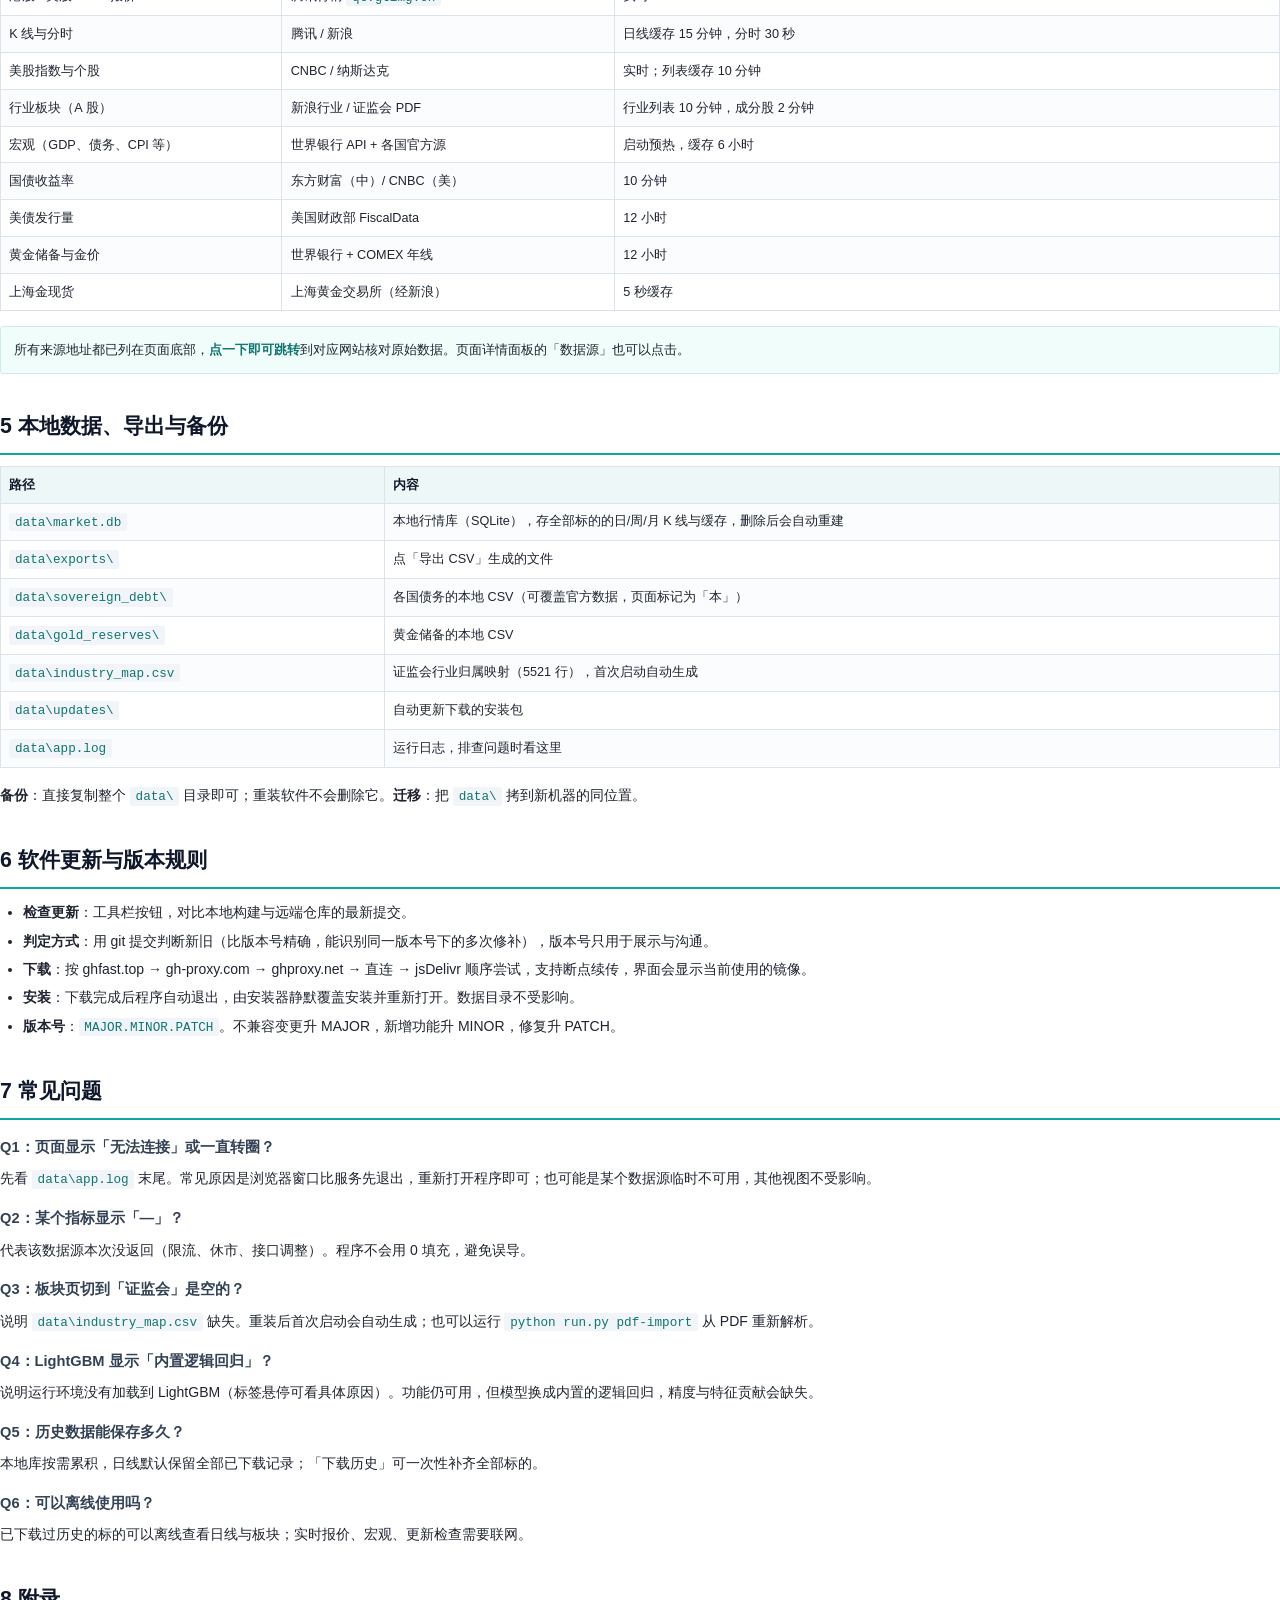
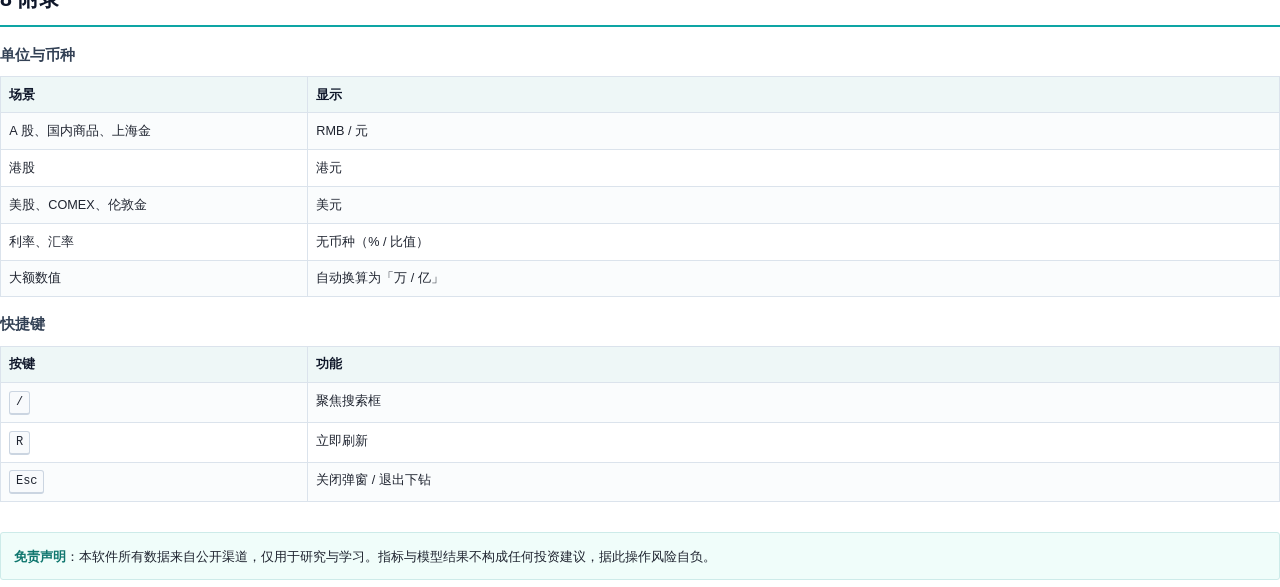
==== commit 23324a05: "feat(valuation): 个股估值卡 + 市场 PE 分位 + 股债性价比 + 金银比" ====
--- a/docs/manual.html
+++ b/docs/manual.html
@@ -58,7 +58,7 @@
   <div class="sub">行情 · 板块 · 宏观 · 债券 · 黄金 · 关联分析</div>
   <div class="sub" style="font-size:10.5pt;color:#64748b;">指标定义 · 计算方法 · 功能导览 · 上手路径</div>
   <div class="meta">
-    版本 1.7.0<br />
+    版本 1.8.0<br />
     适用平台 Windows 10 / 11<br />
     2026 年 10 月
   </div>
@@ -143,6 +143,7 @@
     <tr><td>日报</td><td>自动汇总当天各市场变化，生成一篇可复制的文字报告，可下载成 .md。</td></tr>
     <tr><td>官方机构</td><td>中央汇金投资 / 资管的持仓与逐季操作记录（增持、减持、新进、退出）。</td></tr>
     <tr><td>自选</td><td>自己添加股票 / ETF，查看分时、资金流与量能。</td></tr>
+    <tr><td>估值</td><td>市场 PE 代理、PE 分位、股债性价比、金银比。</td></tr>
   </table>
 
   <h3>2.2 工具栏（右上角）</h3>
@@ -262,6 +263,18 @@
   </table>
   <div class="callout">
     <b>资金流为估算</b>：日内按分钟价格涨跌把成交额归入主动买入/卖出；日线用收盘在当日区间的位置估算。用于横向比较强弱，不是真实逐笔成交。
+  </div>
+
+  <h3>2.12 估值页</h3>
+  <table>
+    <tr><th style="width:22%">元素</th><th>说明</th></tr>
+    <tr><td>市场 PE（代理）</td><td>12 只权重股按市值加权，Σ市值 ÷ ΣTTM 归母净利润，是沪深300 量级的近似值。</td></tr>
+    <tr><td>PE 历史分位</td><td>当前 PE 在本地存档序列中的百分位；不足 20 个交易日显示「积累中」。</td></tr>
+    <tr><td>股债性价比</td><td>1/PE − 10 年期国债收益率，越高说明股票相对债券越有吸引力。</td></tr>
+    <tr><td>金银比</td><td>金价 ÷ 银价，含当前值与历史分位；历史大致 40~100 区间。</td></tr>
+  </table>
+  <div class="callout">
+    「自选」里点开个股还会显示 PE / PB / PS / PEG / ROE / 净利增速 的估值卡（数据来自东财 F10）。
   </div>
 
   <h3>3.1 行情基础指标</h3>
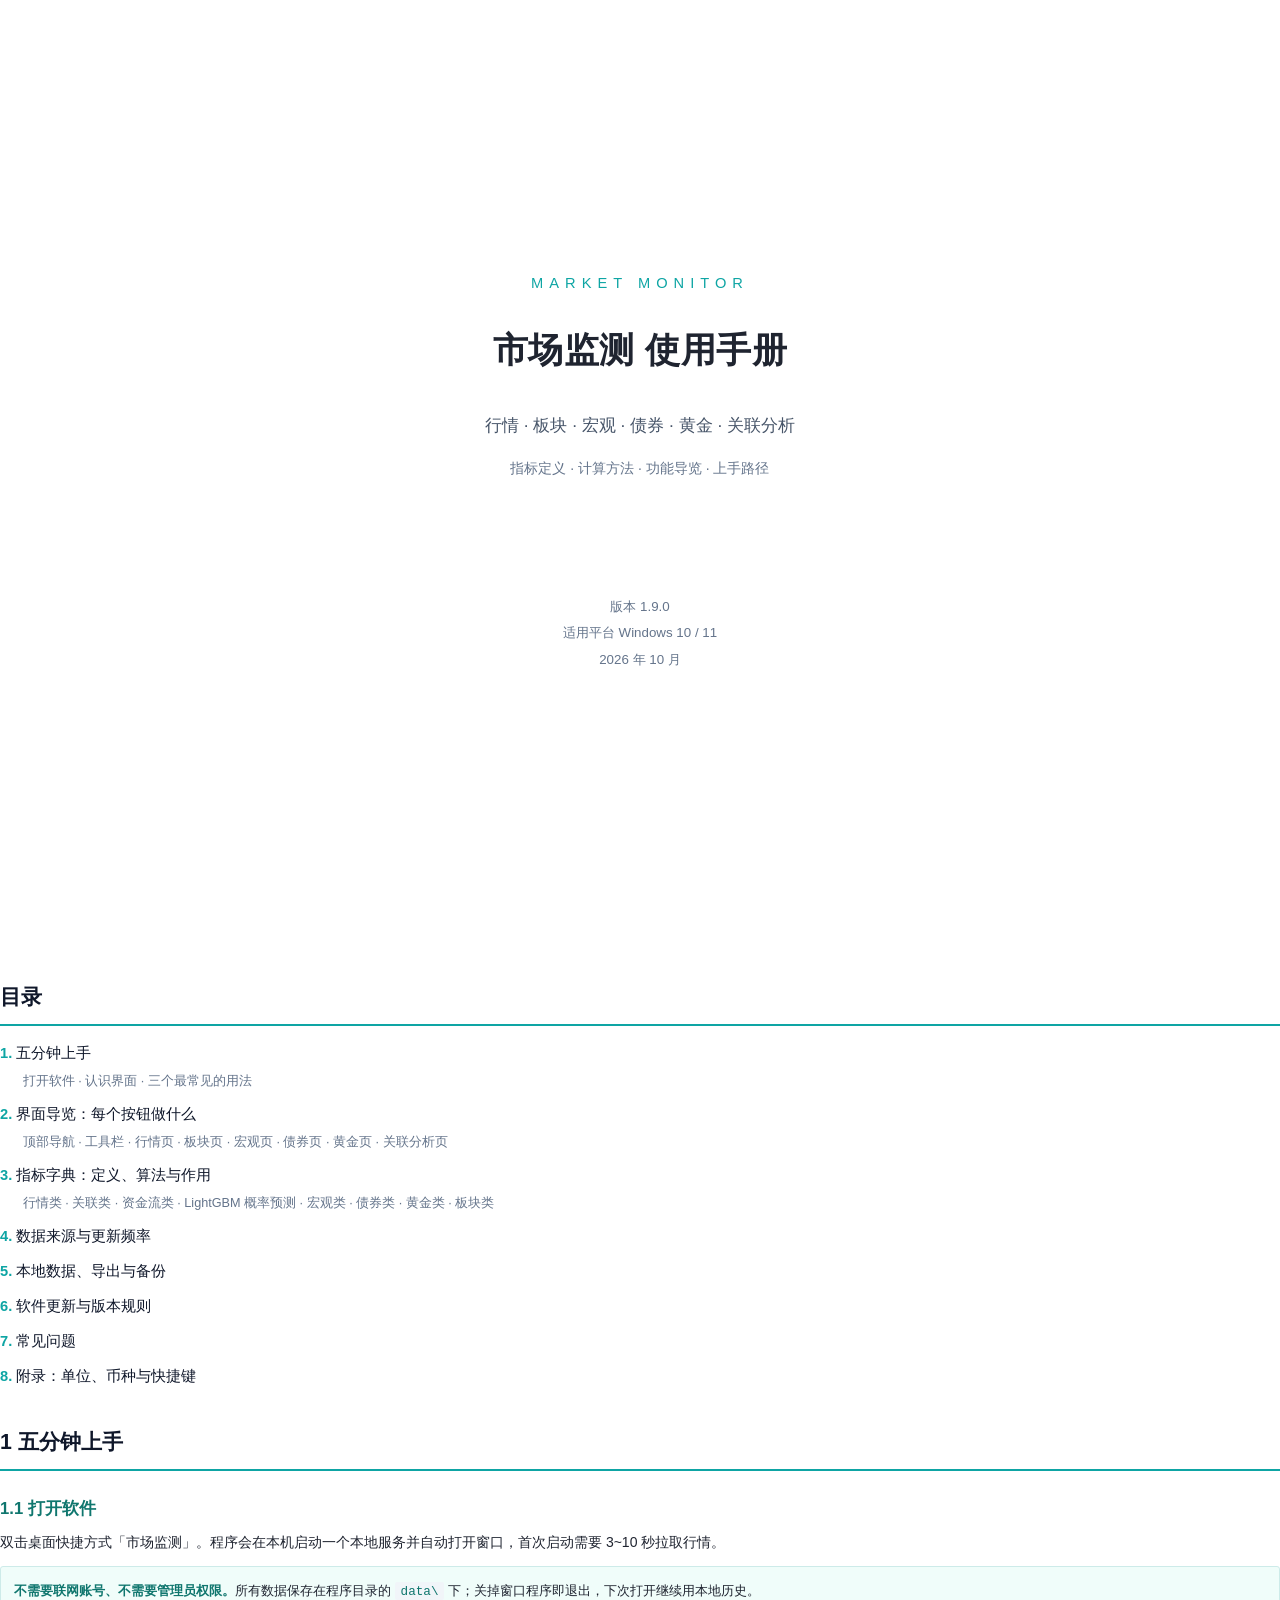
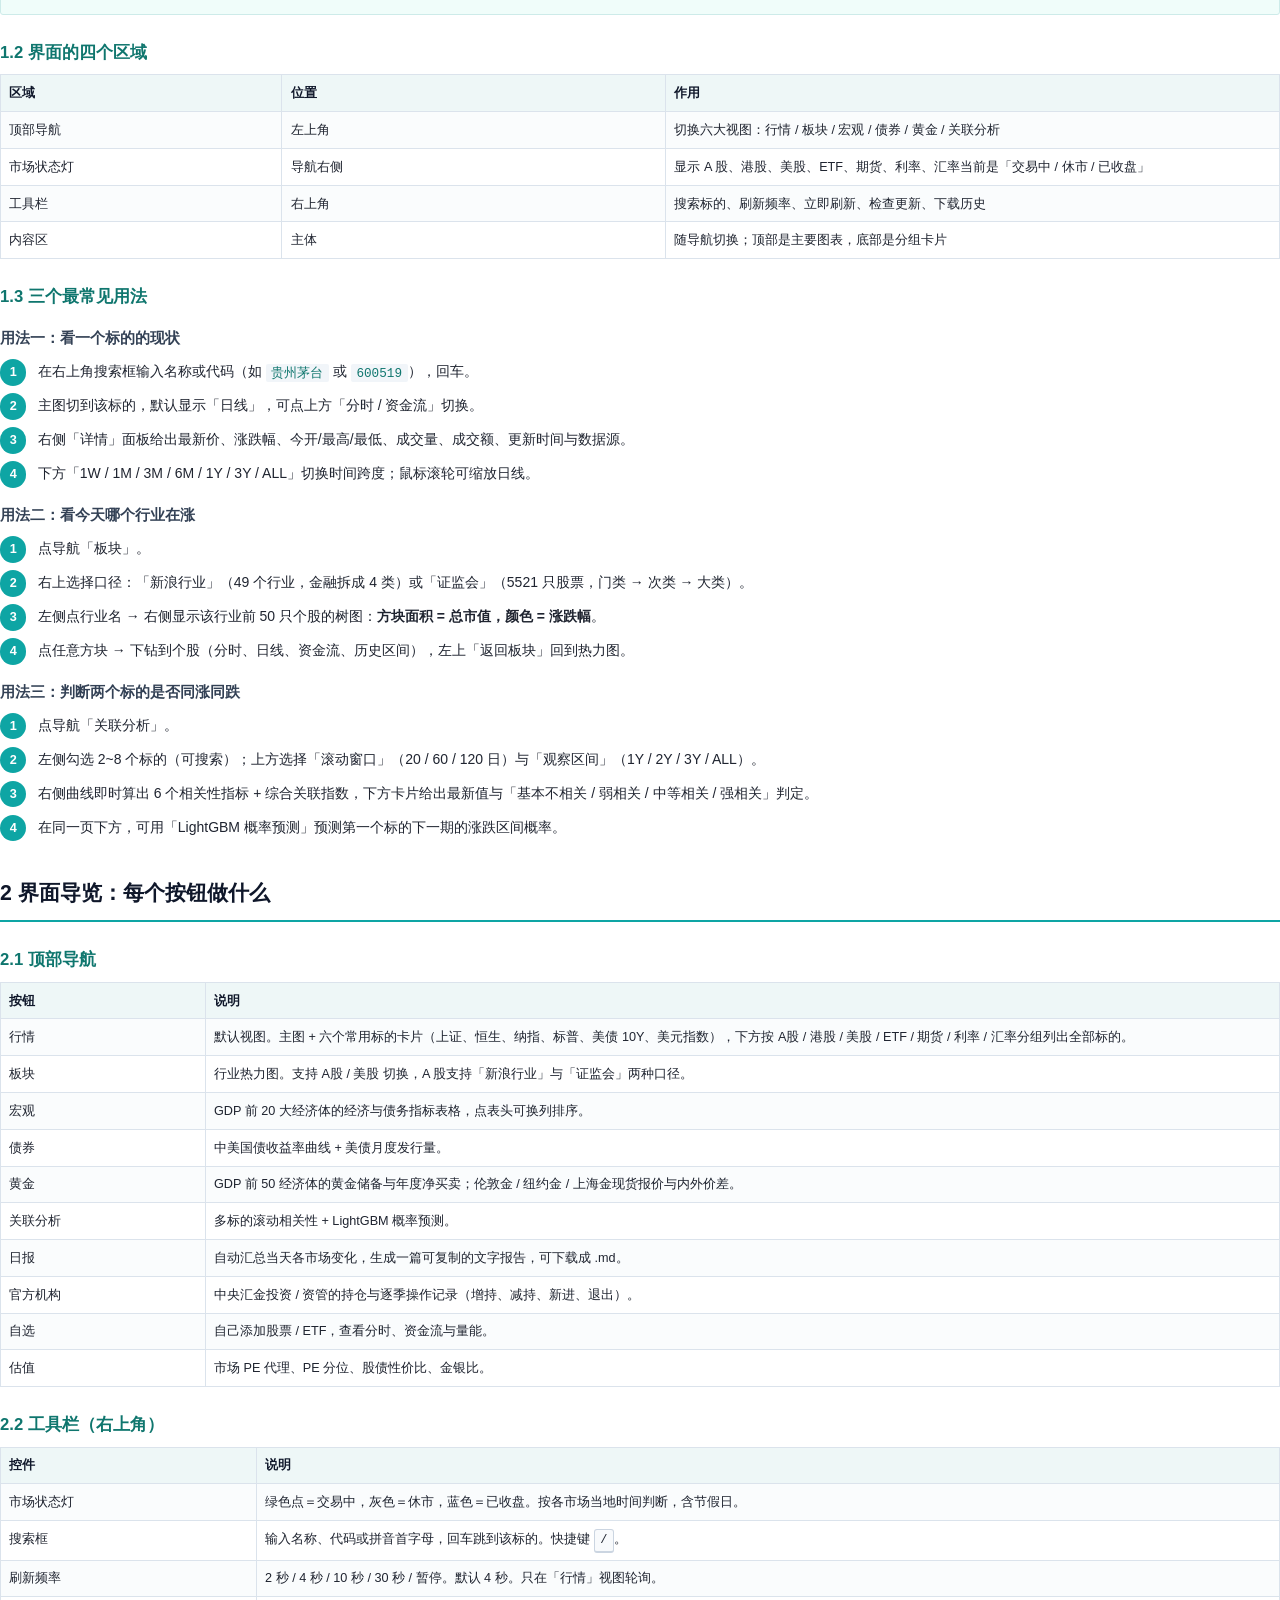
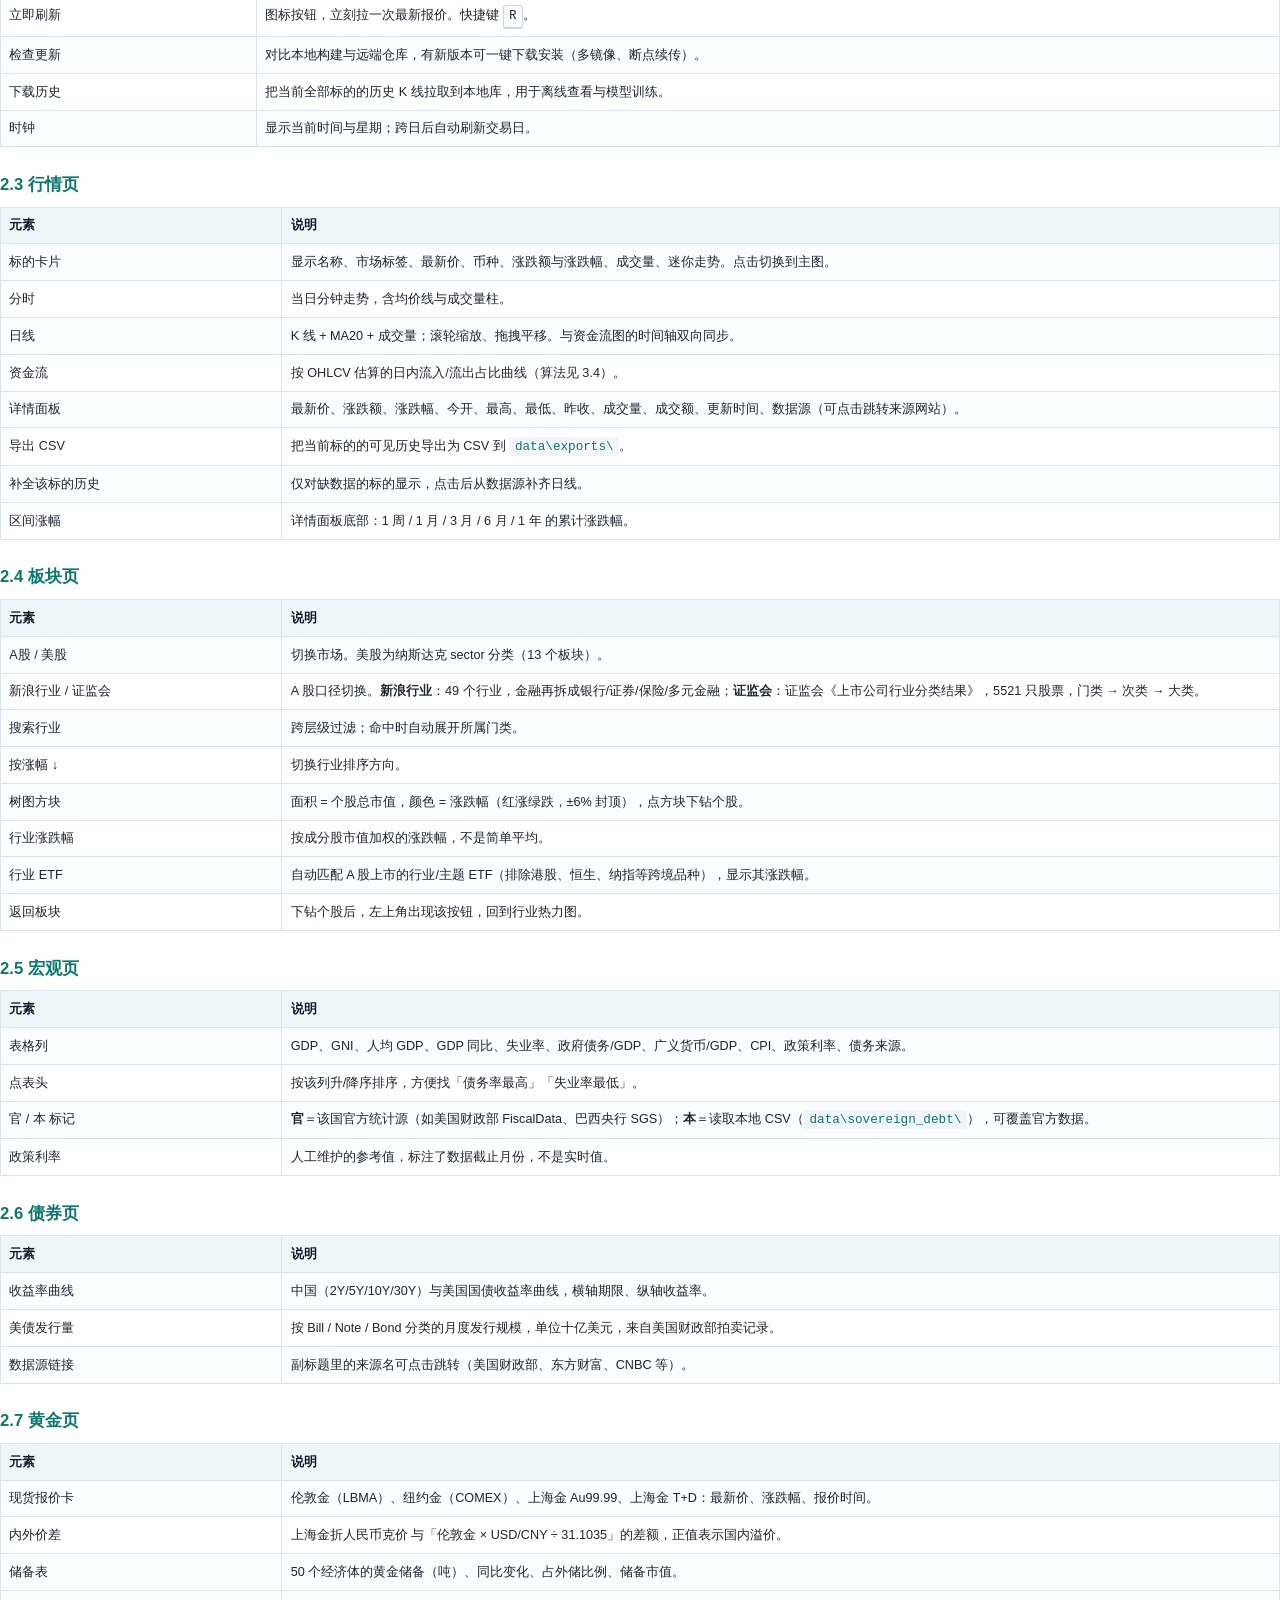
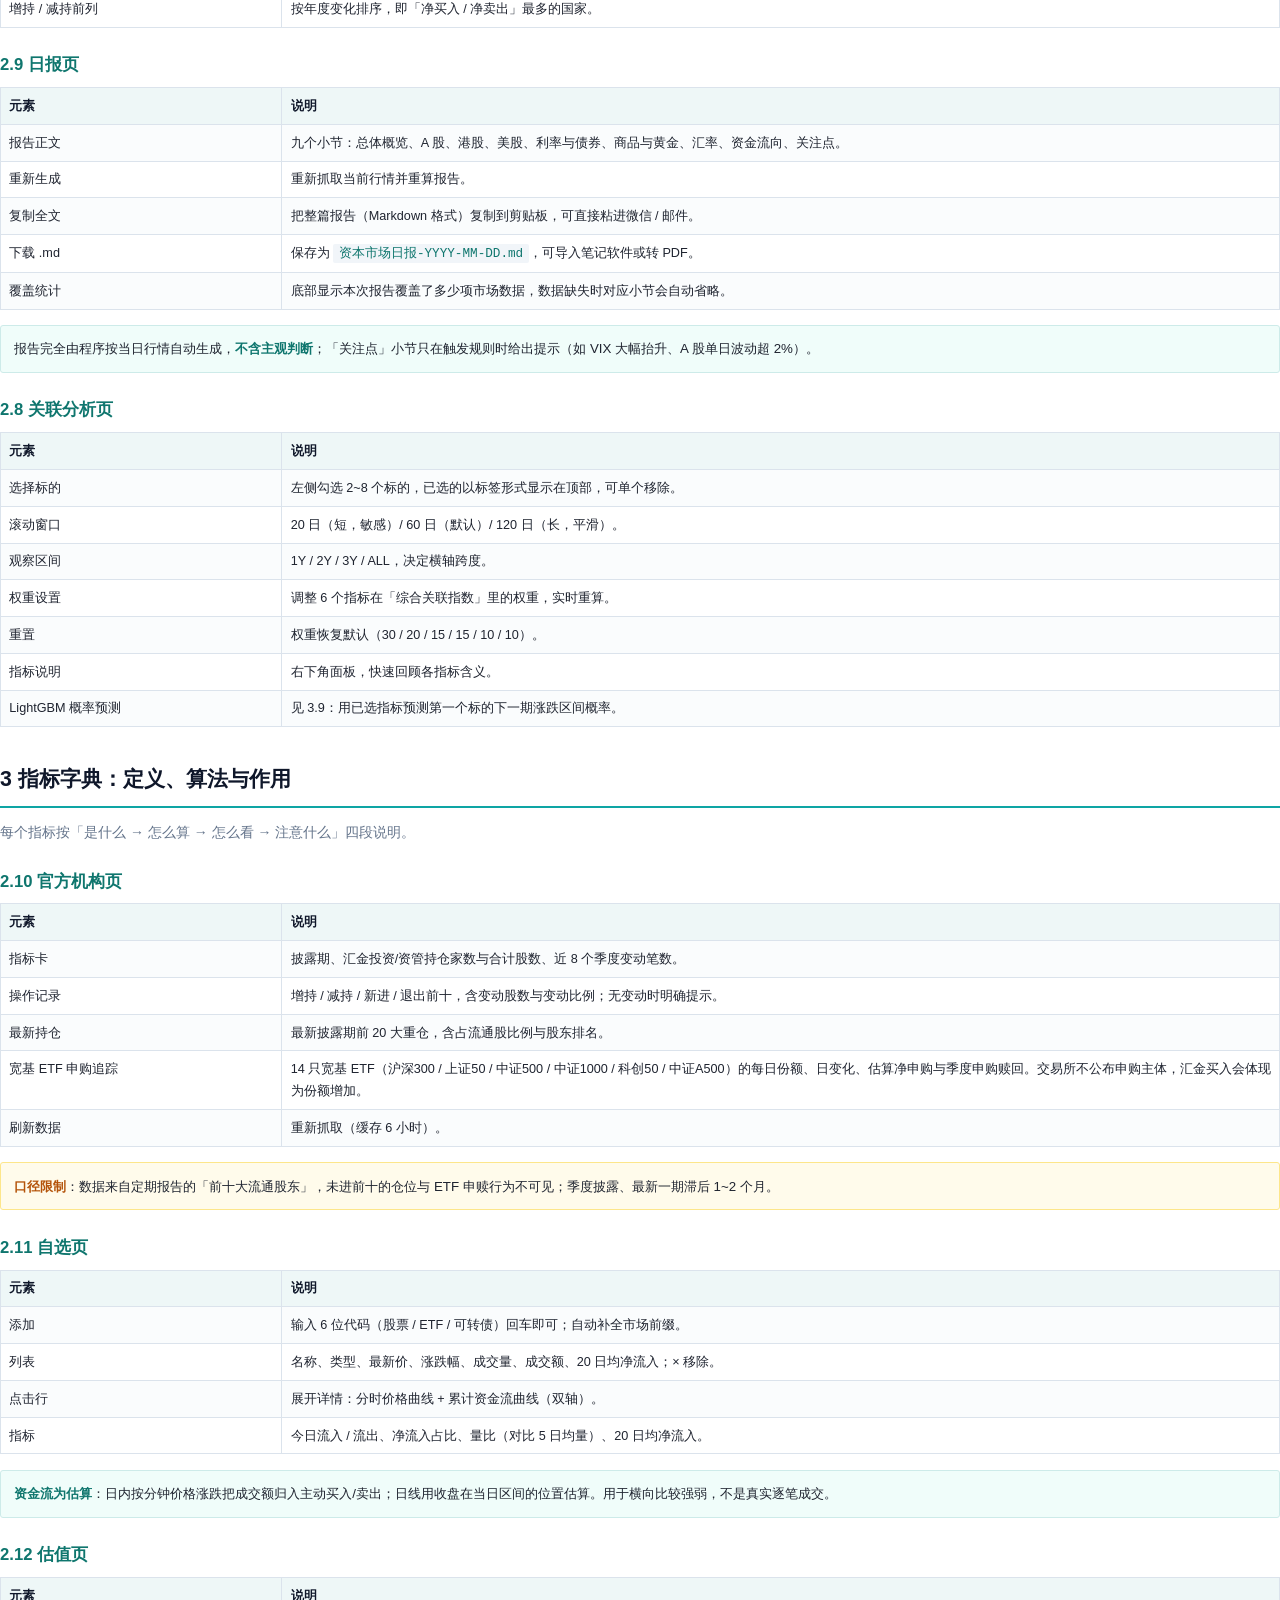
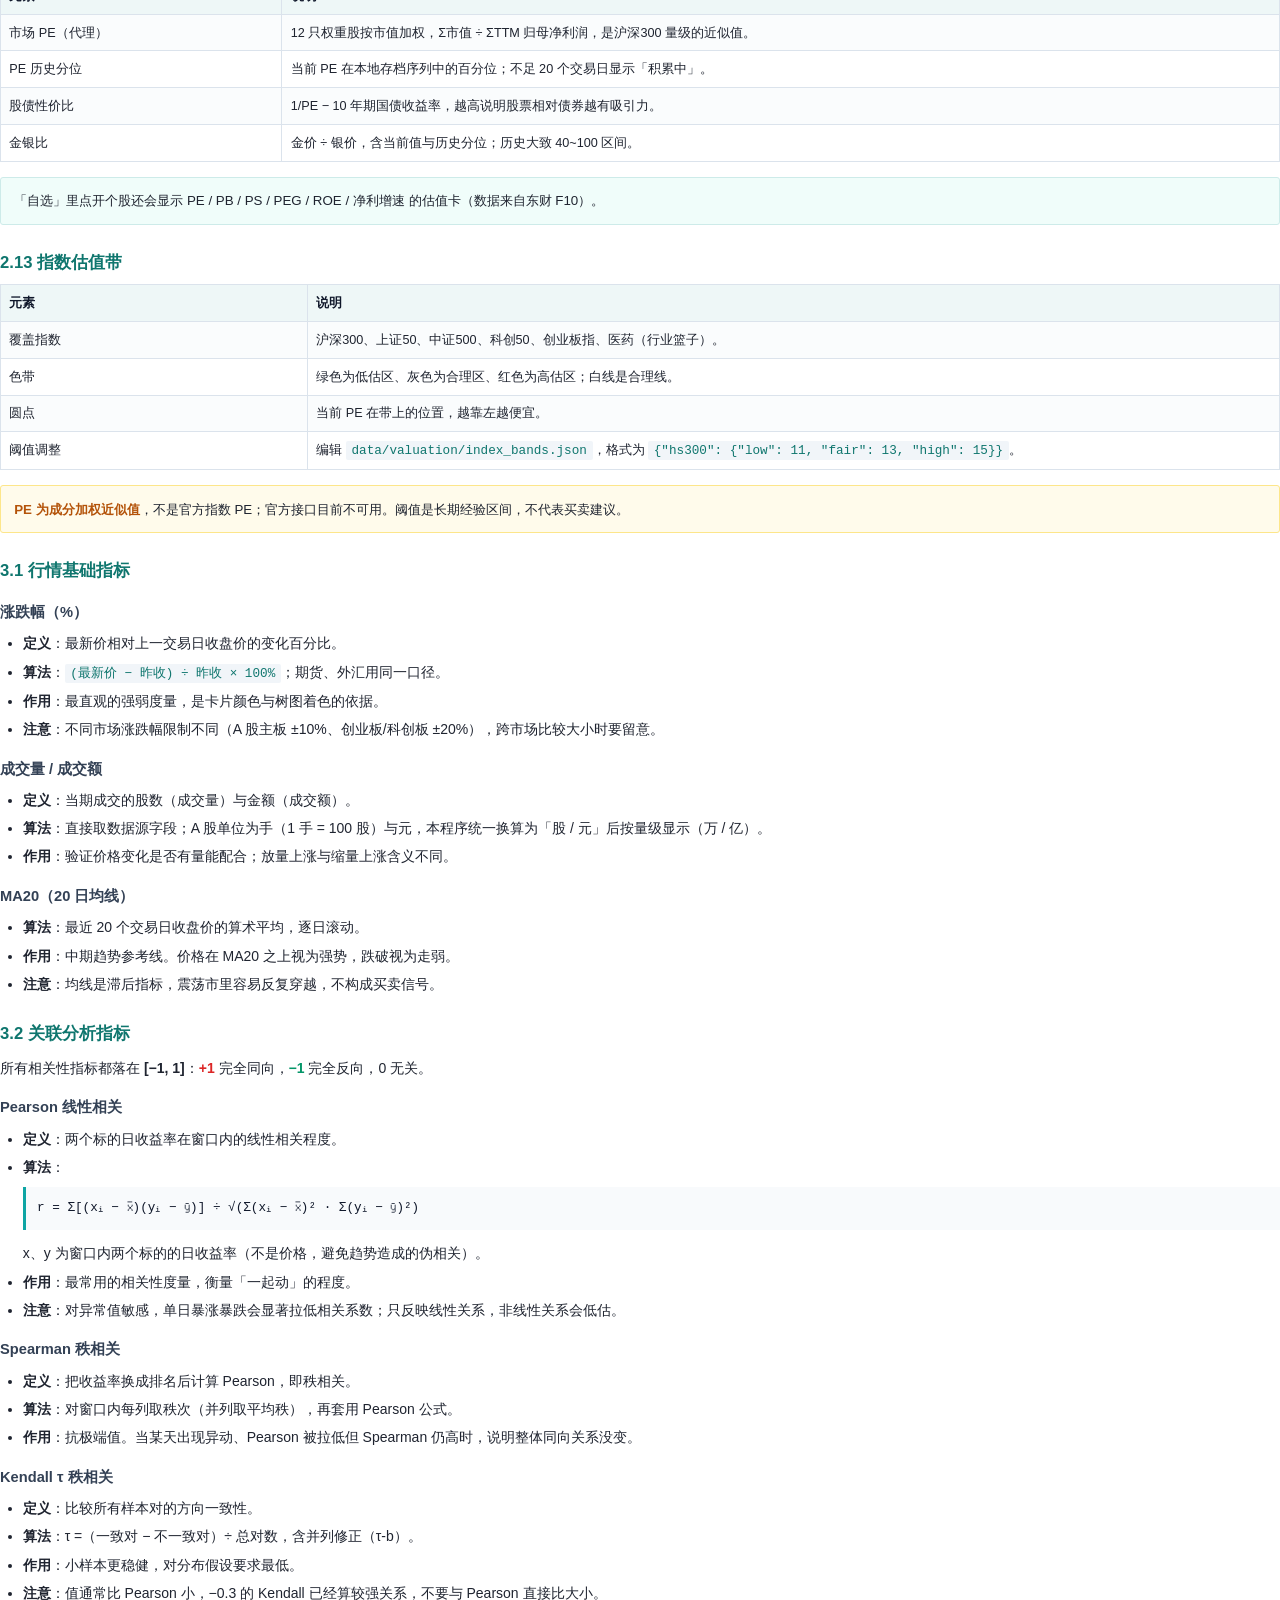
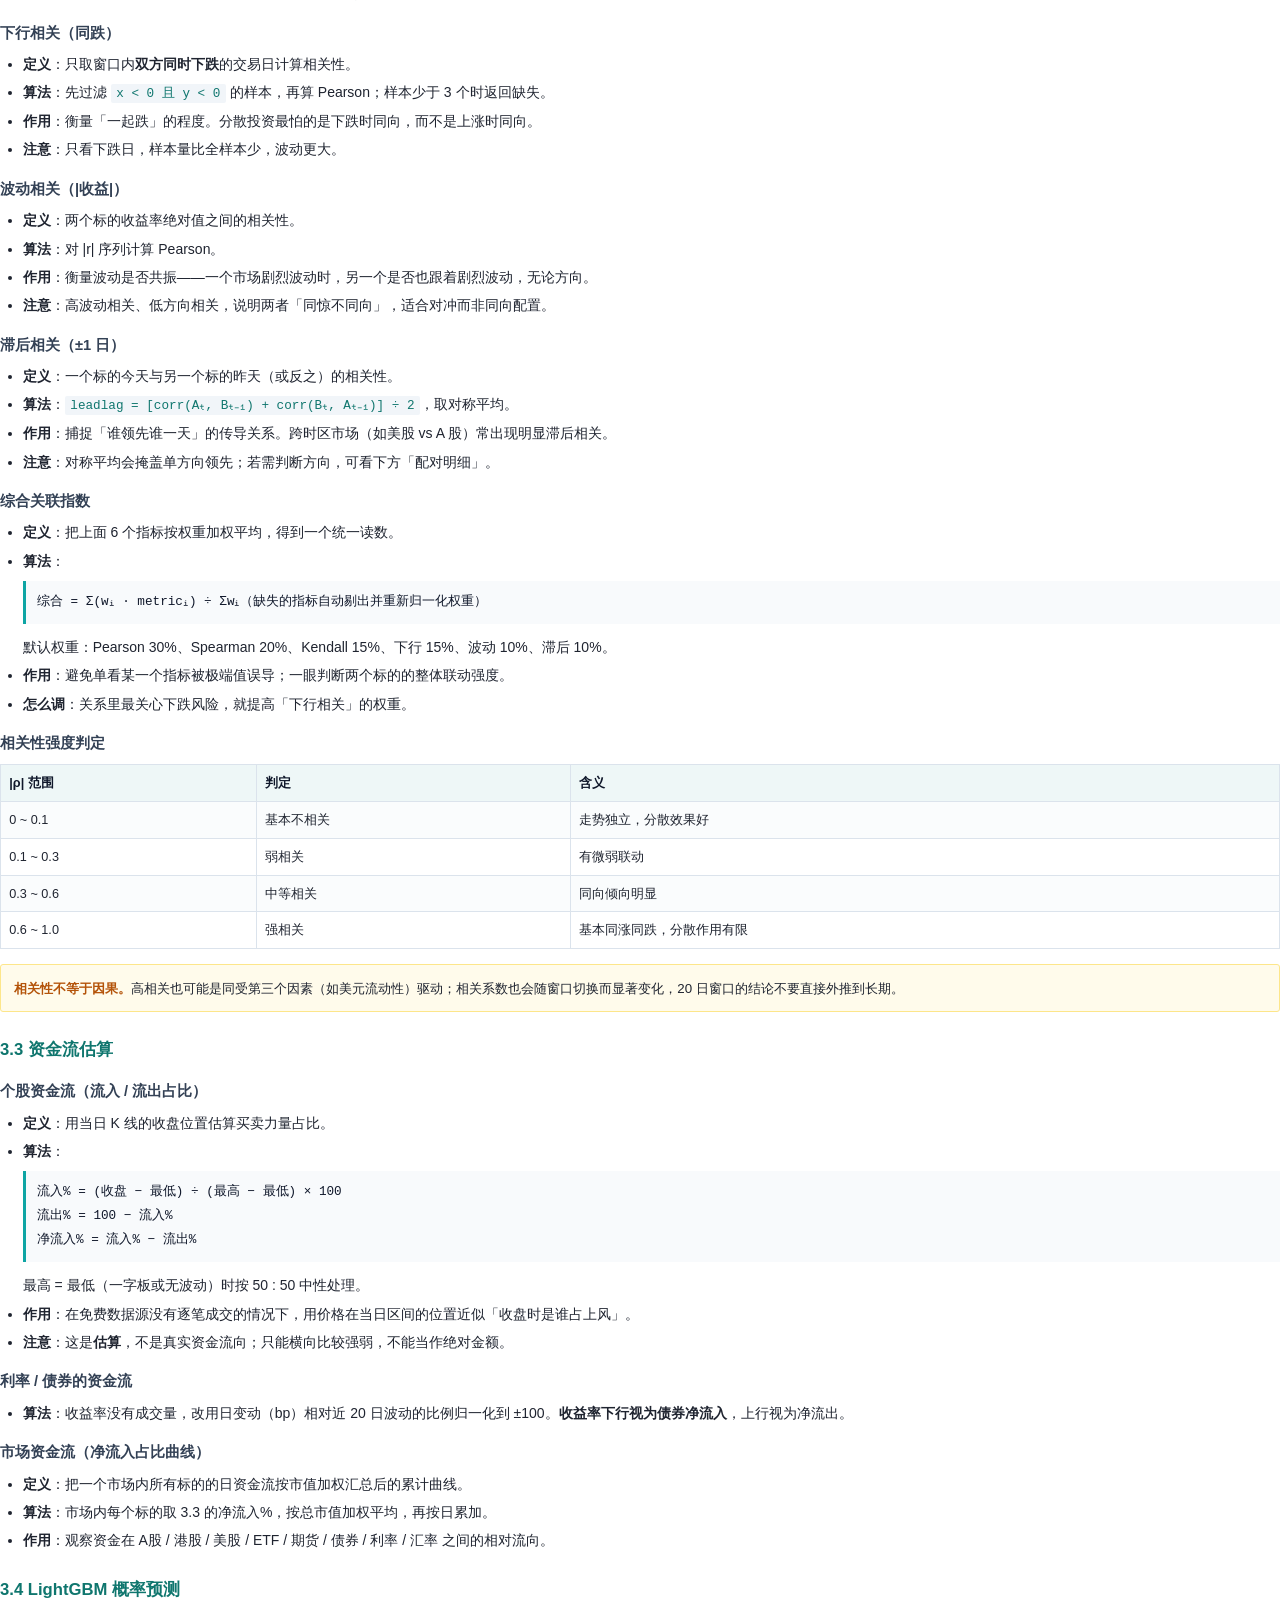
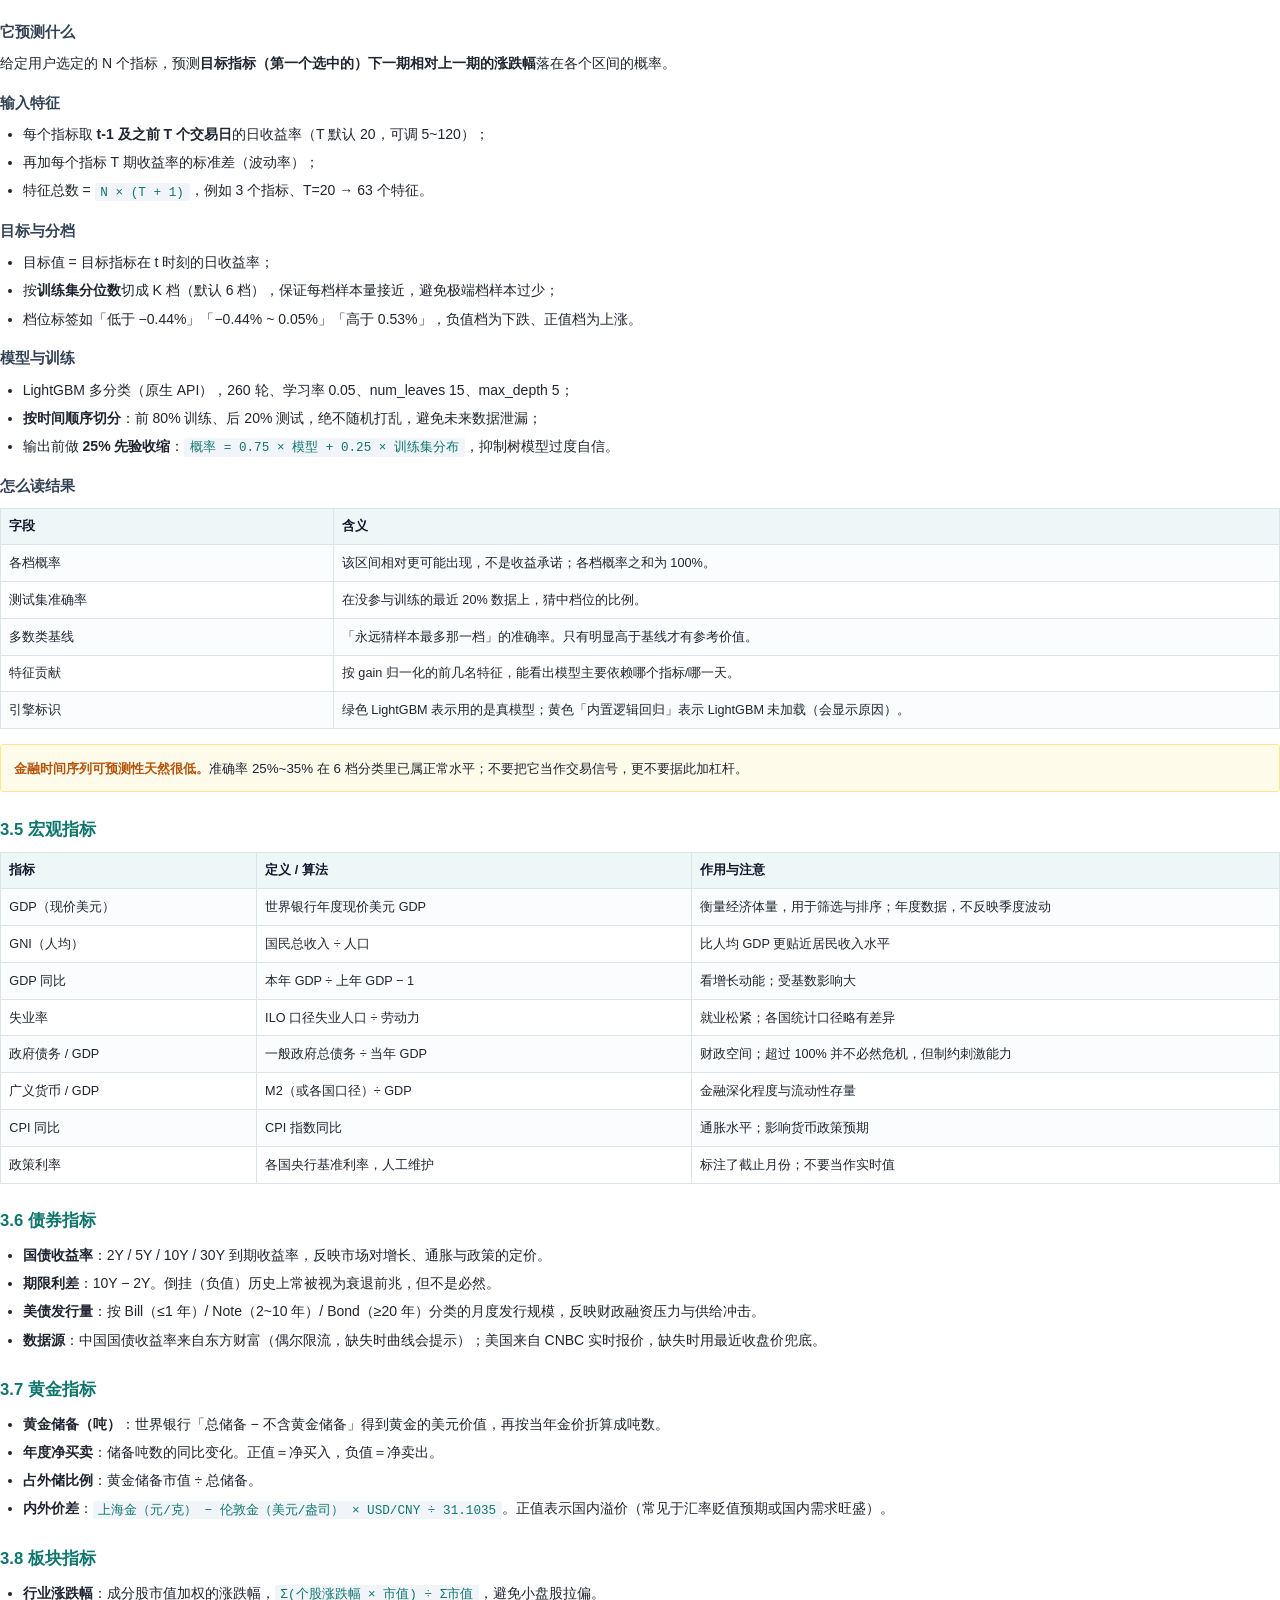
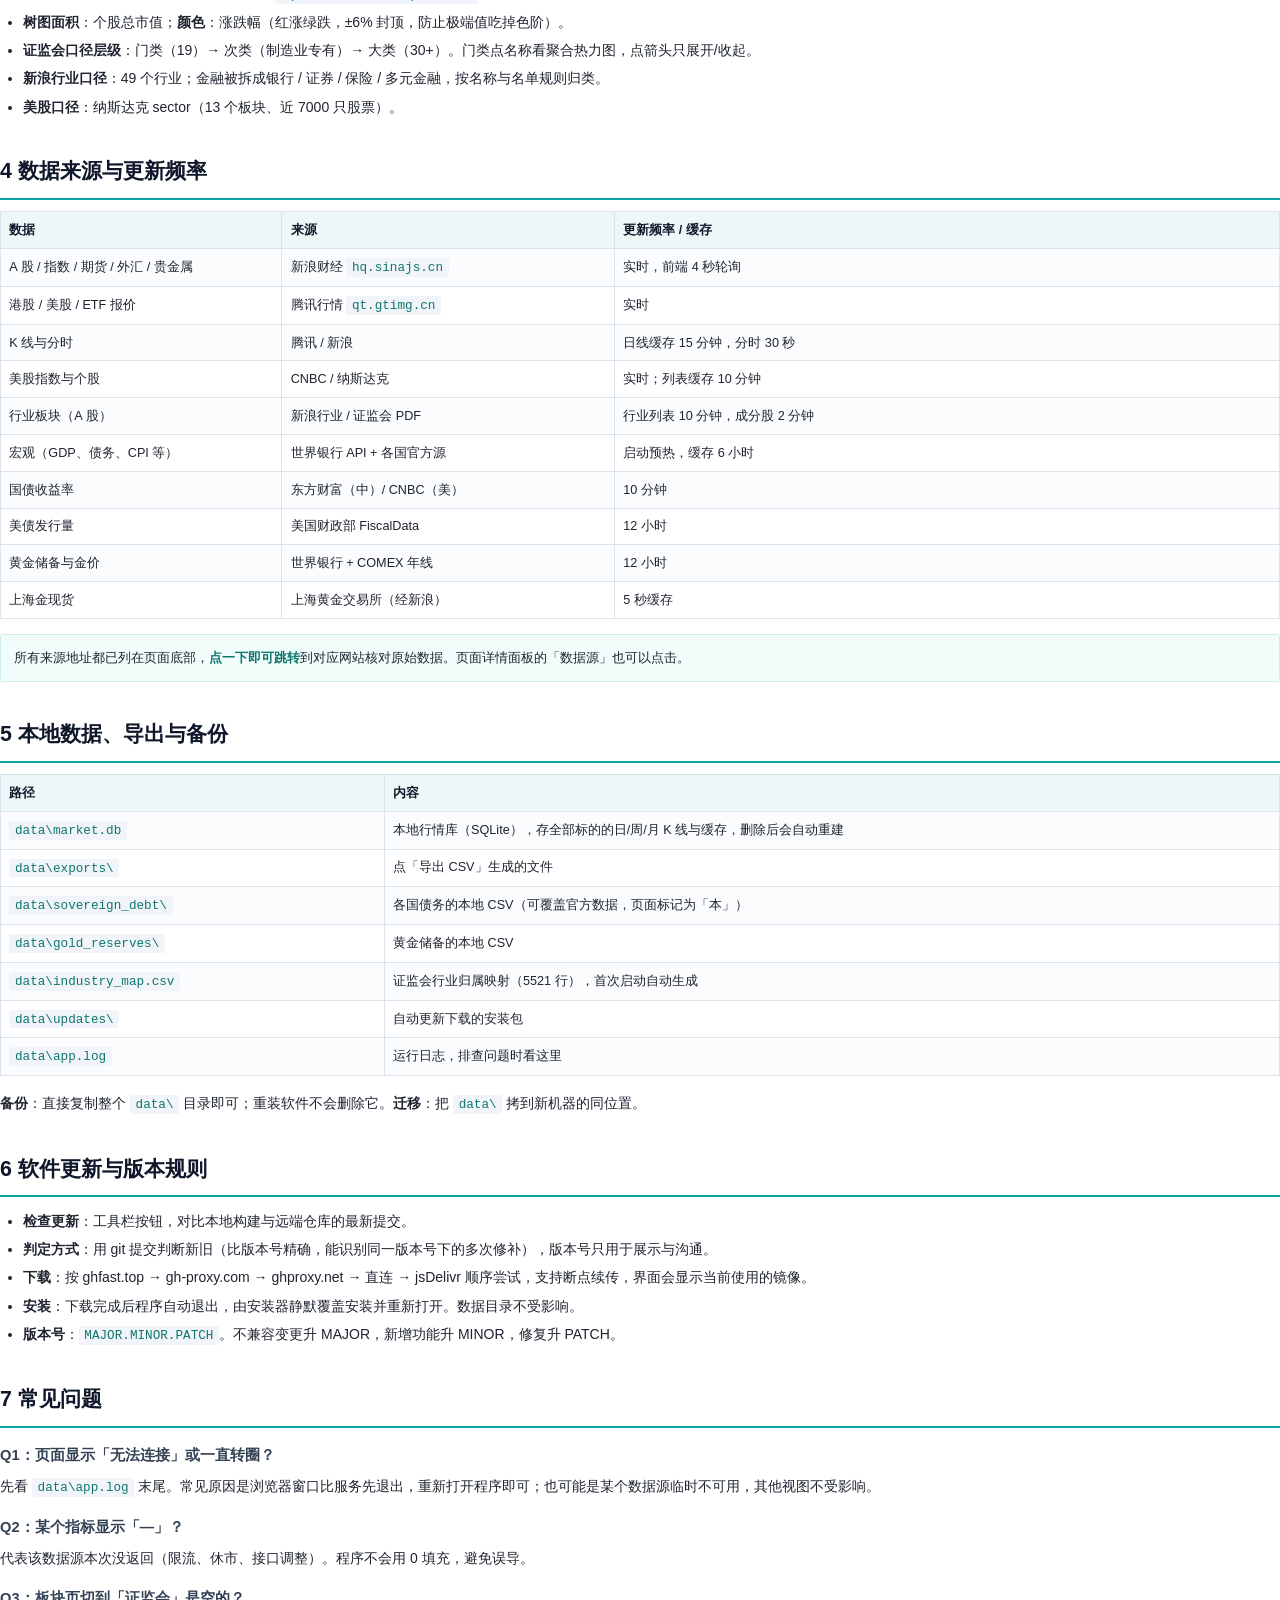
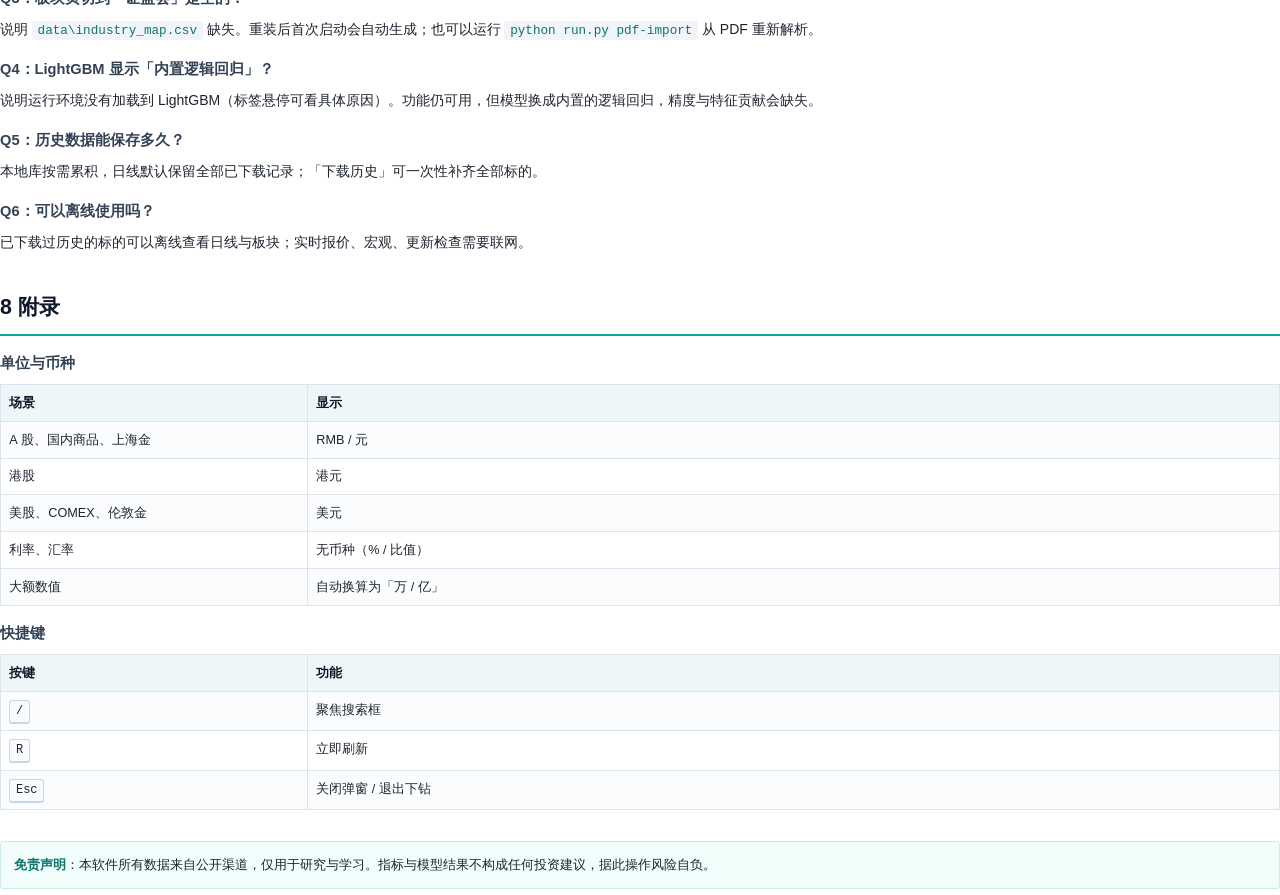
==== commit 19eedbdc: "feat(valuation): 指数估值带（低估/合理/高估）" ====
--- a/docs/manual.html
+++ b/docs/manual.html
@@ -58,7 +58,7 @@
   <div class="sub">行情 · 板块 · 宏观 · 债券 · 黄金 · 关联分析</div>
   <div class="sub" style="font-size:10.5pt;color:#64748b;">指标定义 · 计算方法 · 功能导览 · 上手路径</div>
   <div class="meta">
-    版本 1.8.0<br />
+    版本 1.9.0<br />
     适用平台 Windows 10 / 11<br />
     2026 年 10 月
   </div>
@@ -277,6 +277,18 @@
     「自选」里点开个股还会显示 PE / PB / PS / PEG / ROE / 净利增速 的估值卡（数据来自东财 F10）。
   </div>
 
+  <h3>2.13 指数估值带</h3>
+  <table>
+    <tr><th style="width:24%">元素</th><th>说明</th></tr>
+    <tr><td>覆盖指数</td><td>沪深300、上证50、中证500、科创50、创业板指、医药（行业篮子）。</td></tr>
+    <tr><td>色带</td><td>绿色为低估区、灰色为合理区、红色为高估区；白线是合理线。</td></tr>
+    <tr><td>圆点</td><td>当前 PE 在带上的位置，越靠左越便宜。</td></tr>
+    <tr><td>阈值调整</td><td>编辑 <code>data/valuation/index_bands.json</code>，格式为 <code>{"hs300": {"low": 11, "fair": 13, "high": 15}}</code>。</td></tr>
+  </table>
+  <div class="callout warn">
+    <b>PE 为成分加权近似值</b>，不是官方指数 PE；官方接口目前不可用。阈值是长期经验区间，不代表买卖建议。
+  </div>
+
   <h3>3.1 行情基础指标</h3>
 
   <h4>涨跌幅（%）</h4>
